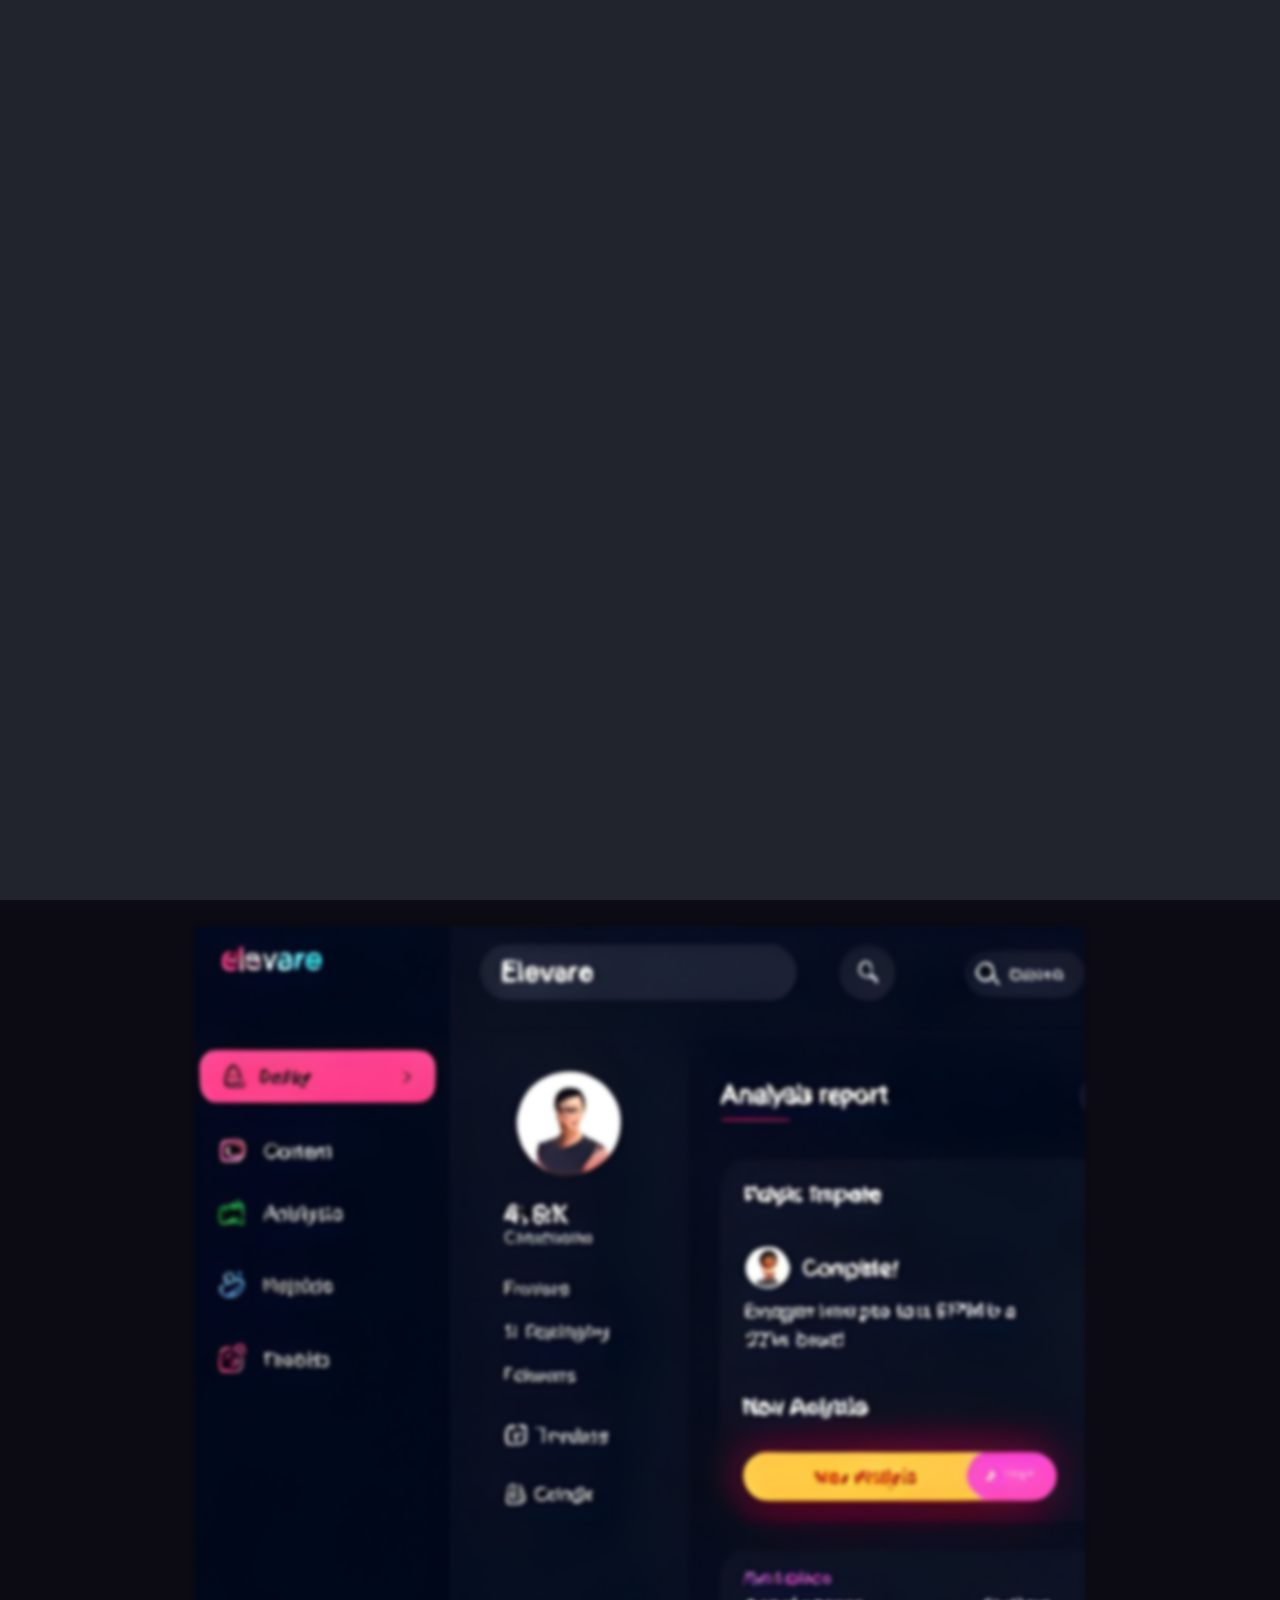
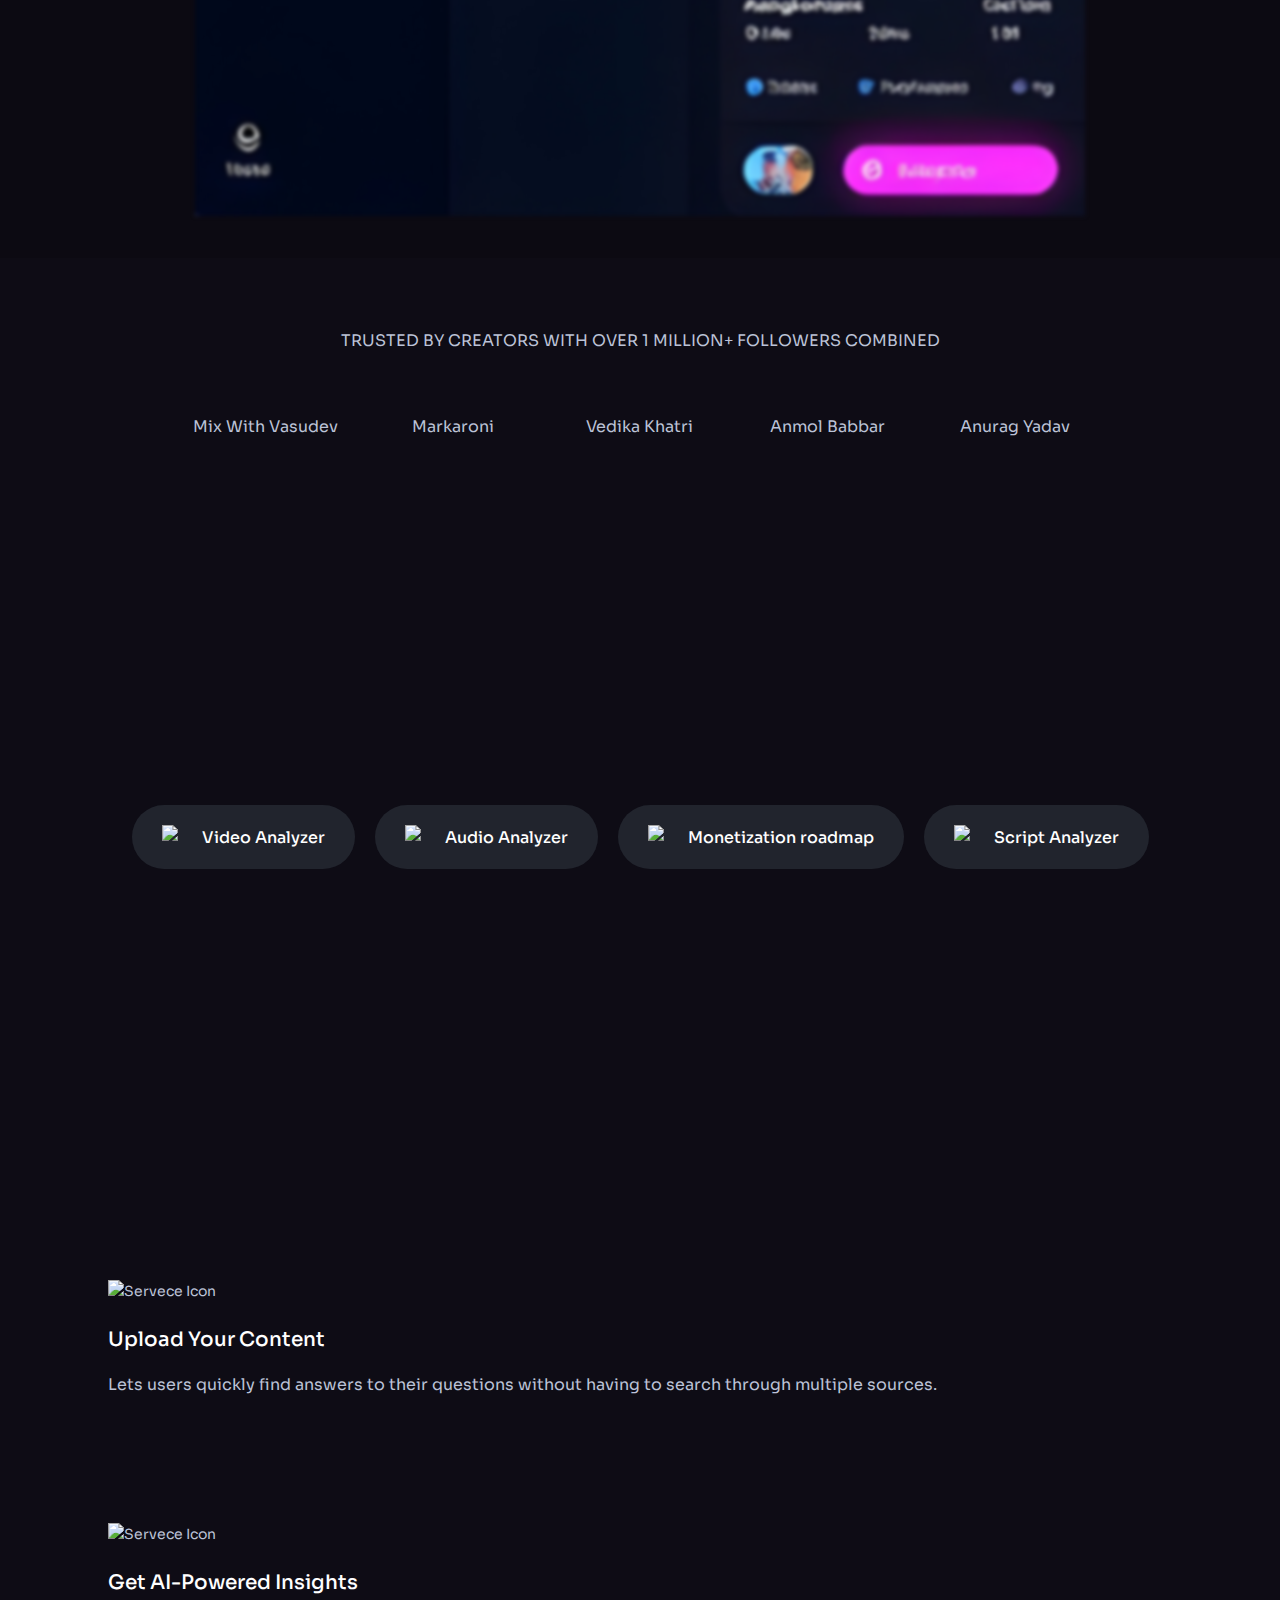
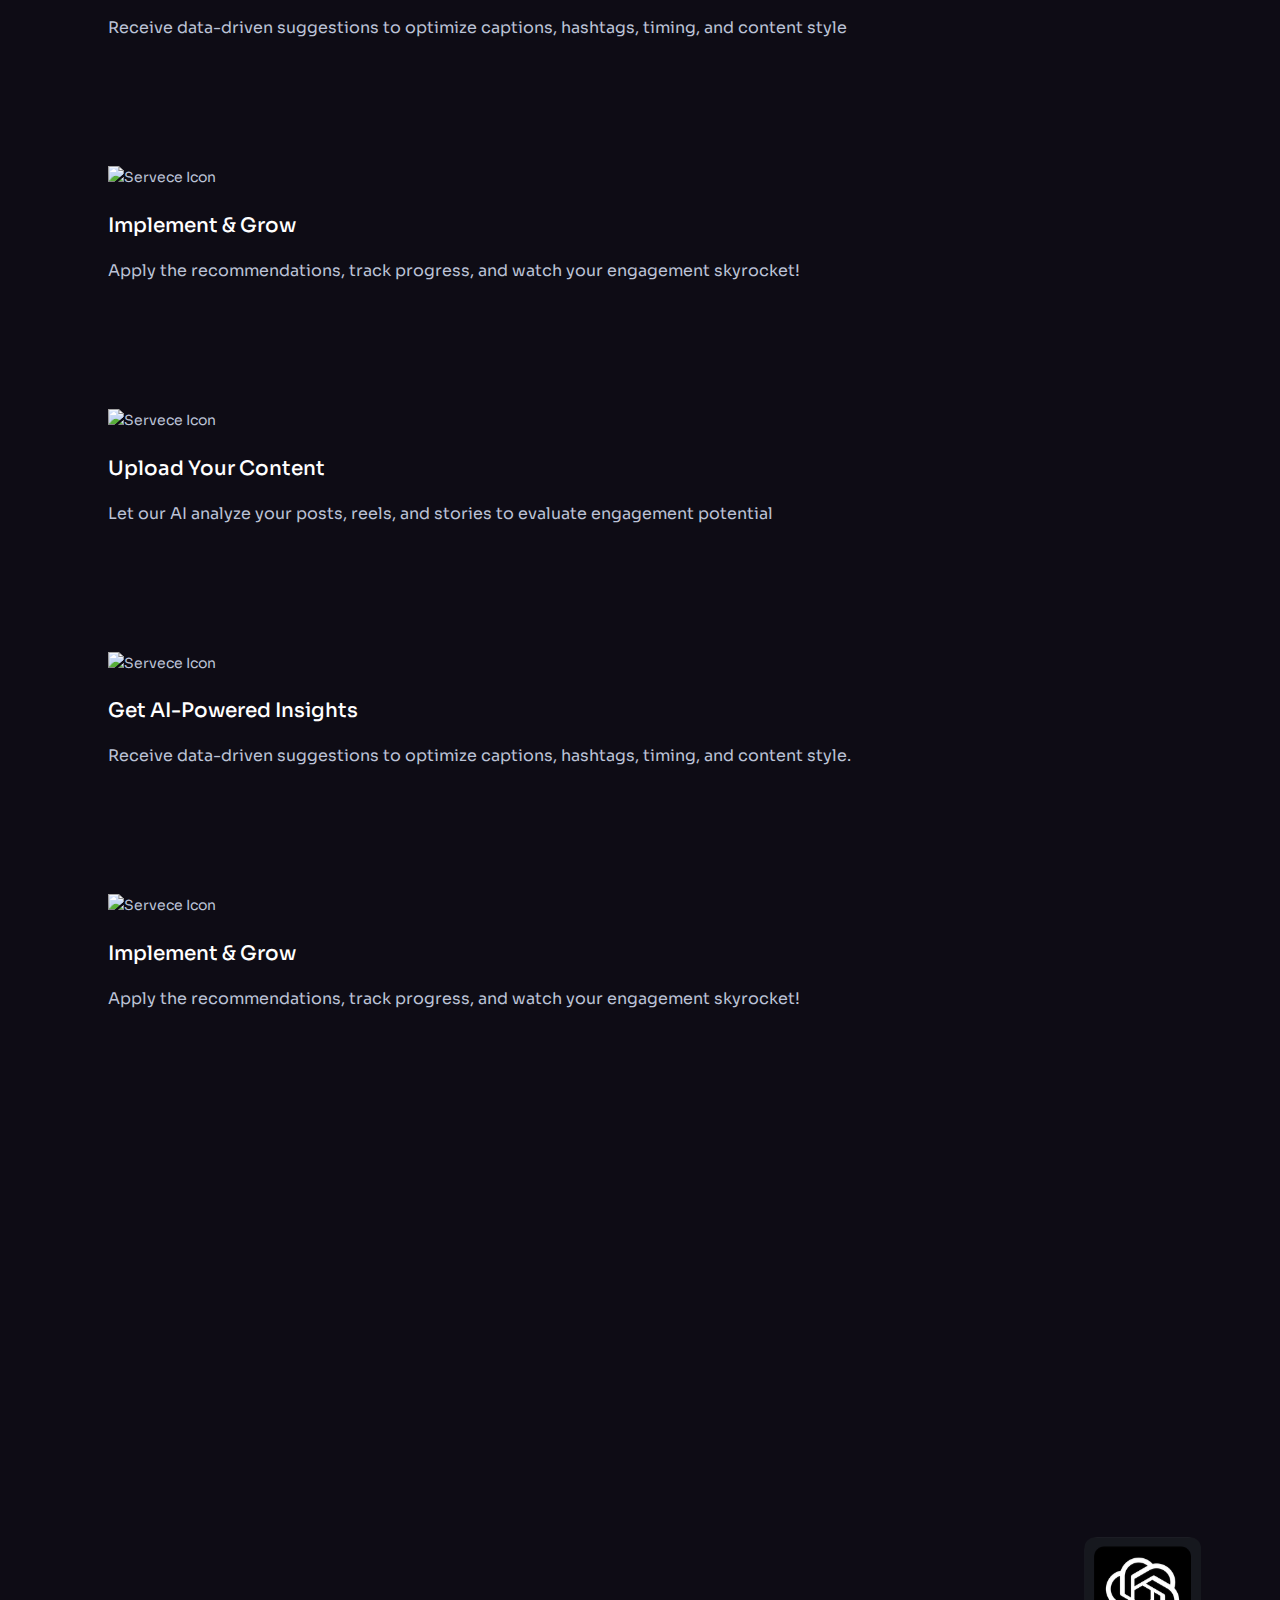
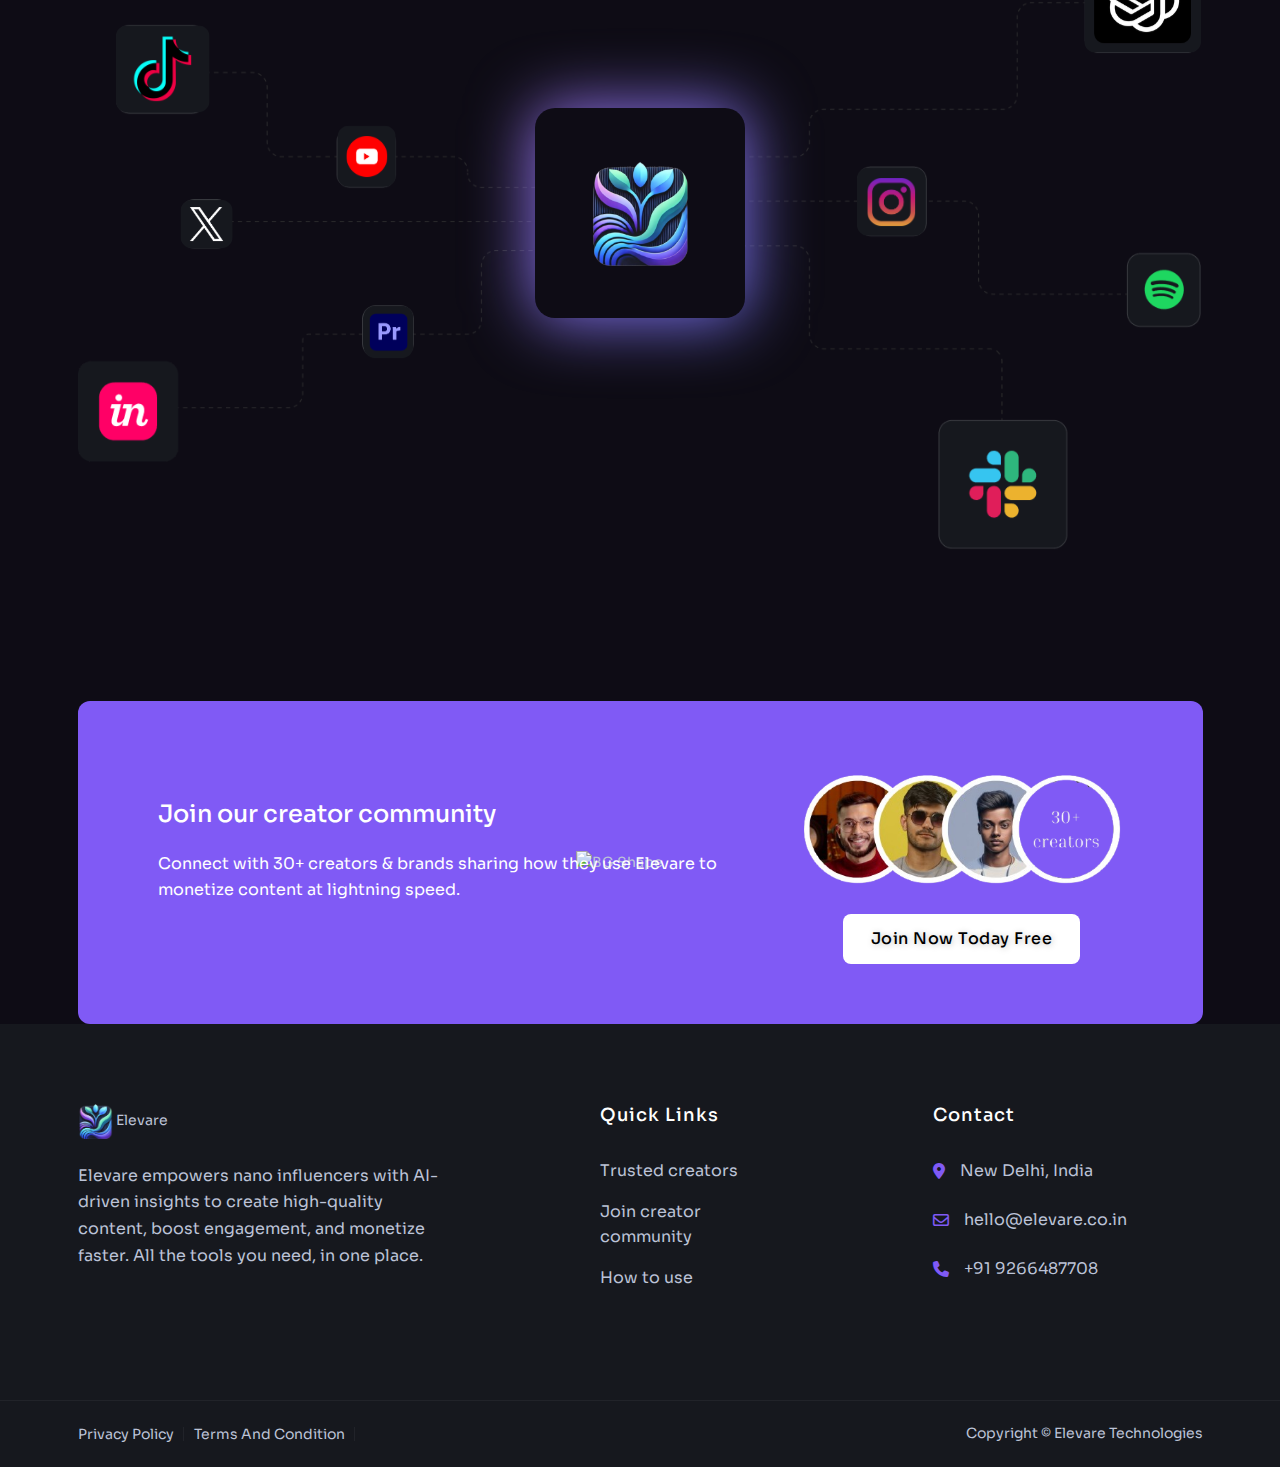
==== index.html @ 87b9af5a "Initial commit" ====
<!DOCTYPE html>
<html lang="en">

<!-- Added by HTTrack --><meta http-equiv="content-type" content="text/html;charset=utf-8" /><!-- /Added by HTTrack -->
<head>
    <meta charset="UTF-8">
    <meta name="viewport" content="width=device-width, initial-scale=1.0">
    <meta name="theme-style-mode" content="1"> <!-- 0 == light, 1 == dark -->

    <title>Home || Elevare - Ultimate toolkit for nano influencers</title>
    <!-- Favicon -->
    <link rel="shortcut icon" type="image/x-icon" href="./logo.png">
    <!-- CSS ============================================ -->
    <link rel="stylesheet" href="style1.css">
    <link rel="stylesheet" href="style2.css">
    <link rel="stylesheet" href="style3.css">
    <link rel="stylesheet" href="style4.css">
    <link rel="stylesheet" href="style5.css">
    <link rel="stylesheet" href="style6.css">
    <link rel="stylesheet" href="style6.css">
    <link rel="stylesheet" href="style7.css">
    <link rel="stylesheet" href="style8.css">
    <!-- Font Awesome CDN -->
    <link rel="stylesheet" href="https://cdnjs.cloudflare.com/ajax/libs/font-awesome/6.5.1/css/all.min.css">
      

    <script>
        // Function to create and display a custom modal
        function showModal() {
          // Create modal overlay
          const overlay = document.createElement('div');
          overlay.style.position = 'fixed';
          overlay.style.top = '0';
          overlay.style.left = '0';
          overlay.style.width = '100vw';
          overlay.style.height = '100vh';
          overlay.style.backgroundColor = 'rgba(0, 0, 0, 0.7)';
          overlay.style.zIndex = '9999';
          overlay.style.display = 'flex';
          overlay.style.justifyContent = 'center';
          overlay.style.alignItems = 'center';
    
          // Create modal container
          const modal = document.createElement('div');
          modal.style.width = '400px';
          modal.style.backgroundColor = '#fff';
          modal.style.borderRadius = '8px';
          modal.style.padding = '20px';
          modal.style.boxShadow = '0 4px 8px rgba(0, 0, 0, 0.2)';
          modal.style.textAlign = 'center';
    
          // Create modal message
          const message = document.createElement('p');
          message.textContent = 'This page is loaded in an external iframe. For a better experience, please open it in a new tab.';
          message.style.marginBottom = '20px';
          message.style.fontSize = '16px';
          modal.appendChild(message);
    
          // Create div container for the buttons (with display: flex)
          const buttonsContainer = document.createElement('div');
          buttonsContainer.style.display = 'flex';
          buttonsContainer.style.justifyContent = 'center';
          buttonsContainer.style.gap = '10px'; // Space between buttons
          buttonsContainer.style.marginTop = '20px'; // Add space above buttons
          buttonsContainer.style.flexWrap = 'wrap'; // Allow wrapping of buttons on smaller screens
    
          // Create "OK" button
          const okButton = document.createElement('button');
          okButton.textContent = 'Open in New Tab';
          okButton.style.padding = '10px 20px';
          okButton.style.backgroundColor = '#4CAF50';
          okButton.style.color = '#fff';
          okButton.style.border = 'none';
          okButton.style.borderRadius = '4px';
          okButton.style.cursor = 'pointer';
          okButton.addEventListener('click', () => {
            // Redirect to the current page URL
            window.top.location = window.self.location.href;
          });
          buttonsContainer.appendChild(okButton)
            ;
    
          // Create "Cancel" button
          const cancelButton = document.createElement('button');
          cancelButton.textContent = 'Stay on this Page';
          cancelButton.style.padding = '10px 20px';
          cancelButton.style.backgroundColor = '#f44336';
          cancelButton.style.color = '#fff';
          cancelButton.style.border = 'none';
          cancelButton.style.borderRadius = '4px';
          cancelButton.style.cursor = 'pointer';
          cancelButton.addEventListener('click', () => {
            // Close the modal
            document.body.removeChild(overlay);
          });
          buttonsContainer.appendChild(cancelButton);
    
          // Add buttons container to modal
          modal.appendChild(buttonsContainer);
    
          // Add modal to overlay
          overlay.appendChild(modal);
    
          // Add overlay to body
          document.body.appendChild(overlay);
    
          // Add media query styles for mobile screens
          const style = document.createElement('style');
          style.innerHTML = `
            @media (max-width: 600px) {
                .modal-buttons-container {
                    flex-direction: column;
                    align-items: center;
                }
                .modal-buttons-container button {
                    width: 100%;
                    margin-bottom: 10px;
                }
            }
        `;
          document.head.appendChild(style);
        }
        // Check if the page is inside an iframe and show modal
        document.addEventListener('DOMContentLoaded', () => {
          if (window.self !== window.top) {
            showModal();
          }
        });
      </script>

</head>

<body>
    <main class="page-wrapper">
        <!-- Start Header Top Area  -->
       
        <!-- <div class="header-top-news bg-image1">
            <div class="wrapper">
                <div class="container">
                    <div class="row">
                        <div class="col-lg-12">
                            <div class="inner">
                                <div class="content">
                                    <span class="rainbow-badge">Limited Time Offer</span>
                                    <span class="news-text">Intro price. Get AiWave for Big Sale -95% off.</span>
                                </div>
                                <div class="right-button">
                                    <a class="btn-read-more" target="_blank" href="https://themeforest.net/user/pixcelsthemes">
                                        <span>Purchase Now <i class="fa-sharp fa-regular fa-arrow-right"></i></span>
                                    </a>
                                </div>
                            </div>
                        </div>
                    </div>
                </div>
            </div>
            <div class="icon-close">
                <button class="close-button bgsection-activation">
                    <i class="fa-sharp fa-regular fa-x"></i>
                </button>
            </div>
        </div> -->

        <!-- End Header Top Area  -->
        <!-- Start Header Area  -->
        <header class="rainbow-header header-default header-transparent header-sticky">
            <div class="container position-relative">
                <div class="row align-items-center row--0">
                    <div class="col-lg-2 col-md-6 col-6">
                        <div class="logo">
                            <a href="index.html">
                                <img class="logo-light" style="height: 70px !important;" src="./logo.png" alt="ChatBot Logo">  <span style="font-size: 20px;">   &nbsp; Elevare </span> 
                            </a>
                        </div>
                    </div>

                    <div class="col-lg-8 d-none d-lg-block">
                        <nav class="mainmenu-nav d-none d-lg-flex justify-content-center">
                            <ul class="mainmenu">
                                <li><a href="index.html">Home</a></li>
                                <!-- <li class="has-dropdown has-menu-child-item position-relative"><a href="#">Tools <i class="fa-regular fa-chevron-down"></i></a>
                                    <ul class="submenu">
                                        <li>
                                            <a href="https://aiwave.pixcelsthemes.com/text-generator.html">
                                                <span>Text Generator</span>
                                            </a>
                                        </li>
                                        <li>
                                            <a href="https://aiwave.pixcelsthemes.com/image-generator.html">
                                                <span>Image Generator</span>
                                            </a>
                                        </li>
                                        <li>
                                            <a href="https://aiwave.pixcelsthemes.com/code-generator.html">
                                                <span>Code Generator</span>
                                            </a>
                                        </li>
                                        <li>
                                            <a href="https://aiwave.pixcelsthemes.com/image-editor.html">
                                                <span>Image Editor</span>
                                            </a>
                                        </li>
                                        <li>
                                            <a href="https://aiwave.pixcelsthemes.com/vedio-generator.html">
                                                <span>Vedio Generator</span>
                                            </a>
                                        </li>
                                        <li>
                                            <a href="https://aiwave.pixcelsthemes.com/email-generator.html">
                                                <span>Email Generator</span>
                                            </a>
                                        </li>
                                        <li>
                                            <a tabindex="-1" class="disabled" aria-disabled="true">
                                                <span>Audio Generator</span>
                                                <div class="rainbow-badge-card badge-sm ml--5">COMING</div>
                                            </a>
                                        </li>
                                        <li>
                                            <a tabindex="-1" class="disabled" aria-disabled="true">
                                                <span>Edu. feedback</span>
                                                <div class="rainbow-badge-card badge-sm ml--5">COMING</div>
                                            </a>
                                        </li>
                                        <li>
                                            <a tabindex="-1" class="disabled" aria-disabled="true">
                                                <span>Website Generator</span>
                                                <div class="rainbow-badge-card badge-sm ml--5">COMING</div>
                                            </a>
                                        </li>
                                    </ul>
                                </li> -->
                                <!-- <li class="with-megamenu has-menu-child-item"><a href="#">Pages <i class="fa-regular fa-chevron-down"></i></a>
                                    <div class="rainbow-megamenu">
                                        <div class="wrapper">
                                            <div class="row row--0">
                                                <div class="col-lg-3 single-mega-item">
                                                    <ul class="mega-menu-item">
                                                        <li>
                                                            <h3 class="rbt-short-title">Inner Pages</h3>
                                                        </li>
                                                        <li>
                                                            <a href="https://aiwave.pixcelsthemes.com/styleguide.html">
                                                                <span>Style Guide</span>
                                                                <div class="rainbow-badge-card badge-sm ml--5">Hot</div>
                                                            </a>
                                                        </li>
                                                        <li>
                                                            <a href="https://aiwave.pixcelsthemes.com/blog.html">
                                                                <span>Blog</span>
                                                            </a>
                                                        </li>
                                                        <li>
                                                            <a href="https://aiwave.pixcelsthemes.com/blog-details.html">
                                                                <span>Blog Details</span>
                                                            </a>
                                                        </li>
                                                        <li>
                                                            <a href="https://aiwave.pixcelsthemes.com/pricing.html">
                                                                <span>Pricing</span>
                                                            </a>
                                                        </li>
                                                        <li>
                                                            <a href="https://aiwave.pixcelsthemes.com/contact.html">
                                                                <span>Contact</span>
                                                            </a>
                                                        </li>
                                                        <li>
                                                            <a href="https://aiwave.pixcelsthemes.com/signin.html">
                                                                <span>Sign In</span>
                                                            </a>
                                                        </li>
                                                        <li>
                                                            <a href="https://aiwave.pixcelsthemes.com/signup.html">
                                                                <span>Sign Up</span>
                                                            </a>
                                                        </li>
                                                        <li>
                                                            <a href="https://aiwave.pixcelsthemes.com/Team.html">
                                                                <span>Team</span>

                                                            </a>
                                                        </li>
                                                        <li>
                                                            <a href="https://aiwave.pixcelsthemes.com/terms-policy.html">
                                                                <span>Terms & Policy</span>
                                                            </a>
                                                        </li>
                                                        <li>
                                                            <a href="https://aiwave.pixcelsthemes.com/privacy-policy.html">
                                                                <span>Privacy Policy</span>
                                                            </a>
                                                        </li>
                                                    </ul>
                                                </div>

                                                <div class="col-lg-3 single-mega-item">
                                                    <ul class="mega-menu-item">
                                                        <li>
                                                            <h3 class="rbt-short-title">DASHBOARD PAGES</h3>
                                                        </li>
                                                        <li>
                                                            <a href="https://aiwave.pixcelsthemes.com/profile-details.html">
                                                                <span>Profile</span>
                                                            </a>
                                                        </li>
                                                        <li>
                                                            <a href="https://aiwave.pixcelsthemes.com/notification.html">
                                                                <span>Notification</span>
                                                            </a>
                                                        </li>
                                                        <li>
                                                            <a href="https://aiwave.pixcelsthemes.com/chat-export.html">
                                                                <span>Chat Export</span>
                                                            </a>
                                                        </li>
                                                        <li>
                                                            <a href="https://aiwave.pixcelsthemes.com/appearance.html">
                                                                <span>Apperance</span>
                                                            </a>
                                                        </li>
                                                        <li>
                                                            <a href="https://aiwave.pixcelsthemes.com/plans-billing.html">
                                                                <span>Plans and Billing</span>
                                                            </a>
                                                        </li>
                                                        <li>
                                                            <a href="https://aiwave.pixcelsthemes.com/sessions.html">
                                                                <span>Sessions</span>

                                                            </a>
                                                        </li>
                                                        <li>
                                                            <a href="https://aiwave.pixcelsthemes.com/application.html">
                                                                <span>Application</span>

                                                            </a>
                                                        </li>
                                                        <li>
                                                            <a href="https://aiwave.pixcelsthemes.com/release-notes.html">
                                                                <span>Release notes</span>
                                                            </a>
                                                        </li>
                                                        <li>
                                                            <a href="https://aiwave.pixcelsthemes.com/help.html">
                                                                <span>Help & FAQs</span>
                                                            </a>
                                                        </li>
                                                    </ul>
                                                </div>

                                                <div class="col-lg-3 single-mega-item">
                                                    <ul class="mega-menu-item br--0">
                                                        <li>
                                                            <h3 class="rbt-short-title">Upcoming Advance Elements</h3>
                                                        </li>
                                                        <li>
                                                            <a href="#" class="disabled">
                                                                <span>Product Description</span>

                                                            </a>
                                                        </li>
                                                        <li>
                                                            <a href="#" class="disabled">
                                                                <span>Youtube Vedio to Post</span>

                                                            </a>
                                                        </li>
                                                        <li>
                                                            <a href="#" class="disabled">
                                                                <span>Grammar Check</span>
                                                            </a>
                                                        </li>
                                                        <li>
                                                            <a href="#" class="disabled">
                                                                <span>Generate From RSS</span>
                                                            </a>
                                                        </li>
                                                        <li>
                                                            <a href="#" class="disabled">
                                                                <span>Vedio Script</span>
                                                            </a>
                                                        </li>
                                                        <li>
                                                            <a href="#" class="disabled">
                                                                <span>Audio to Text</span>
                                                            </a>
                                                        </li>
                                                        <li>
                                                            <a href="#" class="disabled">
                                                                <span>Subscription</span>
                                                            </a>
                                                        </li>
                                                        <li>
                                                            <a href="#" class="disabled">
                                                                <span>Maintanence</span>

                                                            </a>
                                                        </li>
                                                        <li>
                                                            <a href="#" class="disabled">
                                                                <span>Coming Soon</span>

                                                            </a>
                                                        </li>
                                                    </ul>
                                                </div>

                                                <div class="col-lg-3 single-mega-item">
                                                    <div class="header-menu-img">
                                                        <img src="https://aiwave.pixcelsthemes.com/assets/images/menu-img/menu-img-2.png" alt="Menu Split Image">
                                                    </div>
                                                </div>
                                            </div>
                                        </div>
                                    </div>
                                </li> -->
                                <!-- <li><a href="https://aiwave.pixcelsthemes.com/roadmap.html">About</a></li> -->
                                <li><a style="cursor: pointer;" onclick="scrollToContainer()" >How to use</a></li>
                                <!-- <li><a href="https://aiwave.pixcelsthemes.com/utilize.html">Contact</a></li> -->
                            </ul>







                        </nav>
                    </div>
                    <script>
                        function scrollToContainer() {
                            document.getElementById("howitworks").scrollIntoView({ behavior: "smooth" });
                        }
                        function scrollToContainer1() {
                            document.getElementById("creatorslist").scrollIntoView({ behavior: "smooth" });
                        }
                        </script>
                    <div class="col-lg-2 col-md-6 col-6 position-static">
                        <div class="header-right">

                            <!-- Start Header Btn  -->
                            <div class="header-btn">
                                <a class="rainbow-gradient-btn" target="_blank" href="https://form.typeform.com/to/SBzv4pOC"><span>Get started</span></a>
                            </div>
                            <!-- End Header Btn  -->

                            <!-- Start Mobile-Menu-Bar -->
                            <div class="mobile-menu-bar ml--5 d-flex justify-content-end d-lg-none">
                                <div class="hamberger">
                                    <button class="hamberger-button">
                                        <i class="fa-sharp fa-regular fa-bars"></i>
                                    </button>
                                </div>
                            </div>
                            <!-- Start Mobile-Menu-Bar -->
                        </div>
                    </div>
                </div>
            </div>
        </header>
        <!-- End Header Area  -->
        <div class="popup-mobile-menu">
            <div class="inner-popup">
                <div class="header-top">
                    <div class="logo">
                        <a href="index.html">
                            <img class="logo-light" src="./logo.png" alt="ChatBot Logo">
                        </a>
                    </div>
                    <div class="close-menu">
                        <button class="close-button">
                            <i class="fa-sharp fa-regular fa-x"></i>
                        </button>
                    </div>
                </div>

                <div class="content">
                    <ul class="mainmenu">
                        <li><a href="index.html">Home</a></li>
                        <li><a href="https://aiwave.pixcelsthemes.com/roadmap.html">About</a></li>
                        <li><a style="cursor: pointer;" onclick="scrollToContainer()" >How to use</a></li>
                        <li><a href="https://aiwave.pixcelsthemes.com/roadmap.html">Contact</a></li>
                    
                        <!-- <li class="has-dropdown has-menu-child-item position-relative"><a href="#">Tools <i class="fa-regular fa-chevron-down"></i></a>
                            <ul class="submenu">
                                <li>
                                    <a href="https://aiwave.pixcelsthemes.com/text-generator.html">
                                        <span>Text Generator</span>
                                    </a>
                                </li>
                                <li>
                                    <a href="https://aiwave.pixcelsthemes.com/image-generator.html">
                                        <span>Image Generator</span>
                                    </a>
                                </li>
                                <li>
                                    <a href="https://aiwave.pixcelsthemes.com/code-generator.html">
                                        <span>Code Generator</span>
                                    </a>
                                </li>
                                <li>
                                    <a href="https://aiwave.pixcelsthemes.com/image-editor.html">
                                        <span>Image Editor</span>
                                    </a>
                                </li>
                                <li>
                                    <a href="https://aiwave.pixcelsthemes.com/vedio-generator.html">
                                        <span>Vedio Generator</span>
                                    </a>
                                </li>
                                <li>
                                    <a href="https://aiwave.pixcelsthemes.com/email-generator.html">
                                        <span>Email Generator</span>
                                    </a>
                                </li>
                                <li>
                                    <a tabindex="-1" class="disabled" aria-disabled="true">
                                        <span>Audio Generator</span>
                                        <div class="rainbow-badge-card badge-sm ml--5">COMING</div>
                                    </a>
                                </li>
                                <li>
                                    <a tabindex="-1" class="disabled" aria-disabled="true">
                                        <span>Edu. feedback</span>
                                        <div class="rainbow-badge-card badge-sm ml--5">COMING</div>
                                    </a>
                                </li>
                                <li>
                                    <a tabindex="-1" class="disabled" aria-disabled="true">
                                        <span>Website Generator</span>
                                        <div class="rainbow-badge-card badge-sm ml--5">COMING</div>
                                    </a>
                                </li>
                            </ul>
                        </li> -->
                        <!-- <li class="with-megamenu has-menu-child-item"><a href="#">Pages <i class="fa-regular fa-chevron-down"></i></a>
                            <div class="rainbow-megamenu">
                                <div class="wrapper">
                                    <div class="row row--0">
                                        <div class="col-lg-3 single-mega-item">
                                            <ul class="mega-menu-item">
                                                <li>
                                                    <h3 class="rbt-short-title">Inner Pages</h3>
                                                </li>
                                                <li>
                                                    <a href="https://aiwave.pixcelsthemes.com/styleguide.html">
                                                        <span>Style Guide</span>
                                                        <div class="rainbow-badge-card badge-sm ml--5">Hot</div>
                                                    </a>
                                                </li>
                                                <li>
                                                    <a href="https://aiwave.pixcelsthemes.com/blog.html">
                                                        <span>Blog</span>
                                                    </a>
                                                </li>
                                                <li>
                                                    <a href="https://aiwave.pixcelsthemes.com/blog-details.html">
                                                        <span>Blog Details</span>
                                                    </a>
                                                </li>
                                                <li>
                                                    <a href="https://aiwave.pixcelsthemes.com/pricing.html">
                                                        <span>Pricing</span>
                                                    </a>
                                                </li>
                                                <li>
                                                    <a href="https://aiwave.pixcelsthemes.com/contact.html">
                                                        <span>Contact</span>
                                                    </a>
                                                </li>
                                                <li>
                                                    <a href="https://aiwave.pixcelsthemes.com/signin.html">
                                                        <span>Sign In</span>
                                                    </a>
                                                </li>
                                                <li>
                                                    <a href="https://aiwave.pixcelsthemes.com/signup.html">
                                                        <span>Sign Up</span>
                                                    </a>
                                                </li>
                                                <li>
                                                    <a href="https://aiwave.pixcelsthemes.com/Team.html">
                                                        <span>Team</span>

                                                    </a>
                                                </li>
                                                <li>
                                                    <a href="https://aiwave.pixcelsthemes.com/terms-policy.html">
                                                        <span>Terms & Policy</span>
                                                    </a>
                                                </li>
                                                <li>
                                                    <a href="https://aiwave.pixcelsthemes.com/privacy-policy.html">
                                                        <span>Privacy Policy</span>
                                                    </a>
                                                </li>
                                            </ul>
                                        </div>

                                        <div class="col-lg-3 single-mega-item">
                                            <ul class="mega-menu-item">
                                                <li>
                                                    <h3 class="rbt-short-title">DASHBOARD PAGES</h3>
                                                </li>
                                                <li>
                                                    <a href="https://aiwave.pixcelsthemes.com/profile-details.html">
                                                        <span>Profile</span>
                                                    </a>
                                                </li>
                                                <li>
                                                    <a href="https://aiwave.pixcelsthemes.com/notification.html">
                                                        <span>Notification</span>
                                                    </a>
                                                </li>
                                                <li>
                                                    <a href="https://aiwave.pixcelsthemes.com/chat-export.html">
                                                        <span>Chat Export</span>
                                                    </a>
                                                </li>
                                                <li>
                                                    <a href="https://aiwave.pixcelsthemes.com/appearance.html">
                                                        <span>Apperance</span>
                                                    </a>
                                                </li>
                                                <li>
                                                    <a href="https://aiwave.pixcelsthemes.com/plans-billing.html">
                                                        <span>Plans and Billing</span>
                                                    </a>
                                                </li>
                                                <li>
                                                    <a href="https://aiwave.pixcelsthemes.com/sessions.html">
                                                        <span>Sessions</span>

                                                    </a>
                                                </li>
                                                <li>
                                                    <a href="https://aiwave.pixcelsthemes.com/application.html">
                                                        <span>Application</span>

                                                    </a>
                                                </li>
                                                <li>
                                                    <a href="https://aiwave.pixcelsthemes.com/release-notes.html">
                                                        <span>Release notes</span>
                                                    </a>
                                                </li>
                                                <li>
                                                    <a href="https://aiwave.pixcelsthemes.com/help.html">
                                                        <span>Help & FAQs</span>
                                                    </a>
                                                </li>
                                            </ul>
                                        </div>

                                        <div class="col-lg-3 single-mega-item">
                                            <ul class="mega-menu-item br--0">
                                                <li>
                                                    <h3 class="rbt-short-title">Upcoming Advance Elements</h3>
                                                </li>
                                                <li>
                                                    <a href="#" class="disabled">
                                                        <span>Product Description</span>

                                                    </a>
                                                </li>
                                                <li>
                                                    <a href="#" class="disabled">
                                                        <span>Youtube Vedio to Post</span>

                                                    </a>
                                                </li>
                                                <li>
                                                    <a href="#" class="disabled">
                                                        <span>Grammar Check</span>
                                                    </a>
                                                </li>
                                                <li>
                                                    <a href="#" class="disabled">
                                                        <span>Generate From RSS</span>
                                                    </a>
                                                </li>
                                                <li>
                                                    <a href="#" class="disabled">
                                                        <span>Vedio Script</span>
                                                    </a>
                                                </li>
                                                <li>
                                                    <a href="#" class="disabled">
                                                        <span>Audio to Text</span>
                                                    </a>
                                                </li>
                                                <li>
                                                    <a href="#" class="disabled">
                                                        <span>Subscription</span>
                                                    </a>
                                                </li>
                                                <li>
                                                    <a href="#" class="disabled">
                                                        <span>Maintanence</span>

                                                    </a>
                                                </li>
                                                <li>
                                                    <a href="#" class="disabled">
                                                        <span>Coming Soon</span>

                                                    </a>
                                                </li>
                                            </ul>
                                        </div>

                                        <div class="col-lg-3 single-mega-item">
                                            <div class="header-menu-img">
                                                <img src="https://aiwave.pixcelsthemes.com/assets/images/menu-img/menu-img-2.png" alt="Menu Split Image">
                                            </div>
                                        </div>
                                    </div>
                                </div>
                            </div>
                        </li> -->
                        <!-- <li><a href="https://aiwave.pixcelsthemes.com/roadmap.html">Roadmap</a></li> -->
                        <!-- <li><a href="https://aiwave.pixcelsthemes.com/utilize.html">How to use</a></li> -->
                    </ul>








                    <div class="rbt-sm-separator"></div>
                    <div class="rbt-default-sidebar-wrapper">
                        <nav class="mainmenu-nav">
                            <ul class="dashboard-mainmenu rbt-default-sidebar-list">
                                <li><a href="https://form.typeform.com/to/SBzv4pOC"><i class="fa-sharp fa-regular fa-monitor"></i><span>Welcome</span></a></li>
                                <li><a href="https://aiwave.pixcelsthemes.com/plans-billing.html"><i class="fa-sharp fa-regular fa-briefcase"></i><span>Manage Subsription</span></a></li>
                            </ul>
                            <div class="rbt-sm-separator"></div>
                            <ul class="dashboard-mainmenu rbt-default-sidebar-list">
                                <li><a href="https://form.typeform.com/to/SBzv4pOC"><img src="https://aiwave.pixcelsthemes.com/assets/images/generator-icon/text.png" alt="AI Generator"><span>Text Generator</span></a></li>
                                <li><a href="https://aiwave.pixcelsthemes.com/image-generator.html"><img src="https://aiwave.pixcelsthemes.com/assets/images/generator-icon/photo.png" alt="AI Generator"><span>Image Generator</span>
                                        <div class="rainbow-badge-card badge-sm ml--10">Hot</div>
                                    </a></li>
                                <li><a href="https://aiwave.pixcelsthemes.com/code-generator.html"><img src="https://aiwave.pixcelsthemes.com/assets/images/generator-icon/code-editor.png" alt="AI Generator"><span>Code Generator</span></a></li>
                                <li><a href="https://aiwave.pixcelsthemes.com/image-editor.html"><img src="https://aiwave.pixcelsthemes.com/assets/images/generator-icon/photo.png" alt="AI Generator"><span>Image Editor</span></a></li>
                                <li><a href="https://aiwave.pixcelsthemes.com/vedio-generator.html"><img src="https://aiwave.pixcelsthemes.com/assets/images/generator-icon/video-camera.png" alt="AI Generator"><span>Vedio Generator</span></a></li>
                                <li><a href="https://aiwave.pixcelsthemes.com/email-generator.html"><img src="https://aiwave.pixcelsthemes.com/assets/images/generator-icon/email.png" alt="AI Generator"><span>Email Generator</span></a></li>
                                <li><a tabindex="-1" class="disabled" aria-disabled="true" role="button"><img src="https://aiwave.pixcelsthemes.com/assets/images/generator-icon/website-design.png" alt="AI Generator"><span>Website Generator</span></a></li>
                            </ul>
                        </nav>

                        <div class="rbt-sm-separator"></div>

                        <nav class="mainmenu-nav">
                            <ul class="dashboard-mainmenu rbt-default-sidebar-list">
                                <li class="has-submenu"><a class="collapse-btn collapsed" data-bs-toggle="collapse" href="#collapseExampleMenu" role="button" aria-expanded="false" aria-controls="collapseExampleMenu"><i class="fa-sharp fa-solid fa-circle-plus"></i><span>Setting</span></a>
                                    <div class="collapse" id="collapseExampleMenu">
                                        <ul class="submenu rbt-default-sidebar-list">
                                            <li>
                                                <a href="https://aiwave.pixcelsthemes.com/profile-details.html">
                                                    <i class="fa-sharp fa-regular fa-user"></i>
                                                    <span>Profile Details</span>
                                                </a>
                                            </li>
                                            <li>
                                                <a href="https://aiwave.pixcelsthemes.com/notification.html">
                                                    <i class="fa-sharp fa-regular fa-shopping-bag"></i>
                                                    <span>Notification</span>
                                                </a>
                                            </li>
                                            <li>
                                                <a href="https://aiwave.pixcelsthemes.com/chat-export.html">
                                                    <i class="fa-sharp fa-regular fa-users"></i>
                                                    <span>Chat Export</span>
                                                </a>
                                            </li>
                                            <li>
                                                <a href="https://aiwave.pixcelsthemes.com/appearance.html">
                                                    <i class="fa-sharp fa-regular fa-home"></i>
                                                    <span>Apperance</span>
                                                </a>
                                            </li>
                                            <li>
                                                <a href="https://aiwave.pixcelsthemes.com/plans-billing.html">
                                                    <i class="fa-sharp fa-regular fa-briefcase"></i>
                                                    <span>Plans and Billing</span>
                                                </a>
                                            </li>
                                            <li>
                                                <a href="https://aiwave.pixcelsthemes.com/sessions.html">
                                                    <i class="fa-sharp fa-regular fa-users"></i>
                                                    <span>Sessions</span>
                                                </a>
                                            </li>
                                            <li>
                                                <a href="https://aiwave.pixcelsthemes.com/application.html">
                                                    <i class="fa-sharp fa-regular fa-list"></i>
                                                    <span>Application</span>
                                                </a>
                                            </li>
                                        </ul>
                                    </div>
                                </li>
                                <li><a href="#"><i class="fa-sharp fa-regular fa-award"></i><span>Help & FAQ</span></a></li>
                            </ul>
                            <div class="rbt-sm-separator"></div>
                            <ul class="dashboard-mainmenu rbt-default-sidebar-list">
                                <li><a href="https://aiwave.pixcelsthemes.com/release-notes.html"><i class="fa-sharp fa-regular fa-bell"></i><span>Release notes</span></a></li>
                                <li><a href="https://aiwave.pixcelsthemes.com/terms-policy.html"><i class="fa-sharp fa-regular fa-briefcase"></i><span>Terms & Policy</span></a></li>
                            </ul>
                        </nav>
                    </div>
                </div>

                <!-- Start Header Btn  -->
                <div class="header-btn d-block d-md-none">
                    <a class="btn-default @@btnClass" target="_blank" href="https://form.typeform.com/to/SBzv4pOC">Get Started Free</a>
                </div>
                <!-- End Header Btn  -->
            </div>
        </div>

        <!-- Imroz Preloader -->
        <div class="preloader">
            <div class='loader'>
                <div class='circle'></div>
                <div class='circle'></div>
                <div class='circle'></div>
                <div class='circle'></div>
                <div class='circle'></div>
            </div>
        </div>

        <!-- Start Slider Area  -->
        <div class="slider-area slider-style-1 variation-default slider-bg-image bg-banner1 slider-bg-shape" data-black-overlay="1">
            <!-- <div class="bg-blend-top bg_dot-mask"></div> -->
            <div class="container" >
                <div class="row justify-content-center">
                    <div class="col-lg-12">
                        <div class="inner text-center mt--140">
                            <h1 class="title display-one">Ultimate AI tool for 
                                <br> <span class="header-caption">
                                    <span class="cd-headline rotate-1">
                                        <span class="cd-words-wrapper" style="width: 221px;">
                                            <b class="theme-gradient is-visible">Nano influencers</b>
                                            <b class="theme-gradient is-hidden">Content creators</b>
                                            <b class="theme-gradient is-hidden">brand promoters</b>
                                        </span>
                                </span>
                                </span> 
                            </h1>
                            <p class="description">Analyze, Improve, and Monetize Your Instagram Content 2x Faster with AI! <br> </p>
                            <div class="form-group">
                                <textarea name="text" id="slider-text-area" cols="30" rows="2" placeholder="Enter your niche and discover the hottest trending content on Instagram — powered by Elevare's AI!"></textarea>
                                <a class="btn-default @@btnClass" href="https://form.typeform.com/to/SBzv4pOC">Start with AI</a>
                            </div>
                            <div class="inner-shape">
                                <img src="https://aiwave.pixcelsthemes.com/assets/images/bg/icon-shape/icon-shape-one.png" alt="Icon Shape" class="iconshape iconshape-one">
                                <img src="https://aiwave.pixcelsthemes.com/assets/images/bg/icon-shape/icon-shape-two.png" alt="Icon Shape" class="iconshape iconshape-two">
                                <img src="https://aiwave.pixcelsthemes.com/assets/images/bg/icon-shape/icon-shape-three.png" alt="Icon Shape" class="iconshape iconshape-three">
                                <img src="https://aiwave.pixcelsthemes.com/assets/images/bg/icon-shape/icon-shape-four.png" alt="Icon Shape" class="iconshape iconshape-four">
                            </div>
                        </div>
                    </div>
                    <div class="col-lg-11 col-xl-11 justify-content-center">
                        <div class="slider-frame">
                            <img class="slider-image-effect" src="./td_3.png" style="filter: blur(2px);" alt="Banner Images">
                        </div>
                       
                    </div>
                </div>
            </div>
            <div class="bg-shape">
                <img class="bg-shape-one" src="https://aiwave.pixcelsthemes.com/assets/images/bg/bg-shape-four.png" alt="Bg Shape">
                <img class="bg-shape-two" src="https://aiwave.pixcelsthemes.com/assets/images/bg/bg-shape-five.png" alt="Bg Shape">
            </div>
        </div>
        <!-- End Slider Area  -->

        <!-- Start Brand Area -->
        <div class="rainbow-brand-area rainbow-section-gap" id="creatorslist">
            <div class="container">
                <div class="row">
                    <div class="col-lg-12">
                        <div class="section-title rating-title text-center sal-animate" data-sal="slide-up" data-sal-duration="700" data-sal-delay="100">
                            <p class="b1 mb--0 small-title">Trusted by Creators with over 1 Million+ followers combined</p>
                        </div>
                    </div>
                </div>
                <div class="row">
                    <div class="col-lg-12 mt--10">
                        <ul class="brand-list brand-style-2 slider-brand slider-brand-activation">
                            <li class="slide-single-layout"><a href="https://www.instagram.com/mixwithvasudev/">Mix With Vasudev</a></li>
                            <li class="slide-single-layout"><a href="https://www.instagram.com/markaroni16/">Markaroni</a></li>
                            <li class="slide-single-layout"><a href="https://www.instagram.com/vedskibaatein/">Vedika Khatri</a></li>
                            <li class="slide-single-layout"><a href="https://www.instagram.com/anmolbabbarr/">Anmol Babbar</a></li>
                            <li class="slide-single-layout"><a href="https://www.youtube.com/@curiousloop">Anurag Yadav</a></li>
                        </ul>
                    </div>
                </div>
            </div>
        </div>

        <!-- Start Tab__Style--one Area  -->
        <div class="rainbow-service-area rainbow-section-gap">
            <div class="container">
                <div class="row">
                    <div class="col-lg-12">
                        <div class="section-title text-center pb--60" data-sal="slide-up" data-sal-duration="700" data-sal-delay="100">
                            <h4 class="subtitle">
                                <span class="theme-gradient">RAINBOW UNLOCKS THE POTENTIAL ai</span>
                            </h4>
                            <h2 class="title mb--0">AI toolkit made for <br> creators.</h2>
                        </div>
                    </div>
                </div>

                <div class="row row--30 align-items-center">
                    <div class="col-lg-12">
                        <div class="rainbow-default-tab style-three generator-tab-defalt">
                            <ul class="nav nav-tabs tab-button" role="tablist">
                                <!-- <li class="nav-item tabs__tab " role="presentation">
                                    <button class="nav-link rainbow-gradient-btn without-shape-circle" id="video-generator-tab" data-bs-toggle="tab" data-bs-target="#video-generate" type="button" role="tab" aria-controls="video-generate" aria-selected="false"><span class="generator-icon"><img src="https://aiwave.pixcelsthemes.com/assets/images/icons/video-g.png" alt="Vedio Generator Icon">Video Analyzer</span><span class="border-bottom-style"></span></button>
                                </li>
                                <li class="nav-item tabs__tab" role="presentation">
                                    <button class="nav-link rainbow-gradient-btn without-shape-circle active" id="audio-generator-tab" data-bs-toggle="tab" data-bs-target="#audio-generate" type="button" role="tab" aria-controls="audio-generate" aria-selected="true"><span class="generator-icon"><img src="https://aiwave.pixcelsthemes.com/assets/images/icons/audio-g.png" alt="Vedio Generator Icon">Audio Analyzer</span><span class="border-bottom-style"></span></button>
                                </li>
                                <li class="nav-item tabs__tab " role="presentation">
                                    <button class="nav-link rainbow-gradient-btn without-shape-circle" id="photo-generator-tab" data-bs-toggle="tab" data-bs-target="#photo-generate" type="button" role="tab" aria-controls="photo-generate" aria-selected="false"><span class="generator-icon"><img src="https://aiwave.pixcelsthemes.com/assets/images/icons/photo-g.png" alt="Vedio Generator Icon">Monetization roadmap</span><span class="border-bottom-style"></span></button>
                                </li>
                                <li class="nav-item tabs__tab " role="presentation">
                                    <button class="nav-link rainbow-gradient-btn without-shape-circle" id="text-generator-tab" data-bs-toggle="tab" data-bs-target="#text-generate" type="button" role="tab" aria-controls="text-generate" aria-selected="false"><span class="generator-icon"><img src="https://aiwave.pixcelsthemes.com/assets/images/icons/text-g.png" alt="Vedio Generator Icon">Script Analyzer</span><span class="border-bottom-style"></span></button>
                                </li> -->
                                <li class="nav-item tabs__tab " >
                                    <button class="nav-link rainbow-gradient-btn without-shape-circle"  role="tab" aria-controls="video-generate" aria-selected="false"><span class="generator-icon"><img src="https://aiwave.pixcelsthemes.com/assets/images/icons/video-g.png" alt="Vedio Generator Icon">Video Analyzer</span><span class="border-bottom-style"></span></button>
                                </li>
                                <li class="nav-item tabs__tab">
                                    <button class="nav-link rainbow-gradient-btn without-shape-circle " data-bs-toggle="tab"  type="button" role="tab" aria-controls="audio-generate" aria-selected="true"><span class="generator-icon"><img src="https://aiwave.pixcelsthemes.com/assets/images/icons/audio-g.png" alt="Vedio Generator Icon">Audio Analyzer</span><span class="border-bottom-style"></span></button>
                                </li>
                                <li class="nav-item tabs__tab ">
                                    <button class="nav-link rainbow-gradient-btn without-shape-circle" data-bs-toggle="tab" type="button" role="tab" aria-controls="photo-generate" aria-selected="false"><span class="generator-icon"><img src="https://aiwave.pixcelsthemes.com/assets/images/icons/photo-g.png" alt="Vedio Generator Icon">Monetization roadmap</span><span class="border-bottom-style"></span></button>
                                </li>
                                <li class="nav-item tabs__tab " >
                                    <button class="nav-link rainbow-gradient-btn without-shape-circle"data-bs-toggle="tab"  type="button" role="tab" aria-controls="text-generate" aria-selected="false"><span class="generator-icon"><img src="https://aiwave.pixcelsthemes.com/assets/images/icons/text-g.png" alt="Vedio Generator Icon">Script Analyzer</span><span class="border-bottom-style"></span></button>
                                </li>
                               
                            </ul>

                            <!-- <div class="rainbow-tab-content tab-content">
                                <div class="tab-pane fade" id="video-generate" role="tabpanel" aria-labelledby="video-generator-tab">
                                    <div class="inner">
                                        <div class="row">
                                            <div class="col-xl-6">
                                                <div class="section-title">
                                                    <h2 class="title">Video generating AI refers to artificial intelligence.</h2>
                                                    <div class="features-section">
                                                        <ul class="list-style--1">
                                                            <li><i class="fa-regular fa-circle-check"></i>Transformer Models</li>
                                                            <li><i class="fa-regular fa-circle-check"></i>Conditional Generative Models</li>
                                                            <li><i class="fa-regular fa-circle-check"></i>Pre-trained Models</li>
                                                            <li><i class="fa-regular fa-circle-check"></i>Variational Autoencoders</li>
                                                        </ul>
                                                    </div>
                                                    <div class="read-more"><a class="btn-default color-blacked" href="#">Start Exploring Now <i class="fa-sharp fa-solid fa-arrow-right"></i></a></div>
                                                </div>
                                            </div>
                                            <div class="col-xl-6 mt_md--30 mt_sm--30">
                                                <div class="export-img">
                                                    <div class="inner-without-padding">
                                                        <div class="export-img img-bg-shape">
                                                            <img src="https://aiwave.pixcelsthemes.com/assets/images/generator-img/chat-export-vedio.png" alt="Chat example Image">
                                                            <div class="image-shape"></div>
                                                        </div>
                                                    </div>
                                                </div>
                                            </div>
                                        </div>
                                    </div>
                                </div>

                                <div class="tab-pane fade show active" id="audio-generate" role="tabpanel" aria-labelledby="audio-generator-tab">
                                    <div class="inner">
                                        <div class="row">
                                            <div class="col-xl-6">
                                                <div class="section-title">
                                                    <h2 class="title">Audio generating AI refers to artificial intelligence.</h2>
                                                    <div class="features-section">
                                                        <ul class="list-style--1">
                                                            <li><i class="fa-regular fa-circle-check"></i>Transformer Models</li>
                                                            <li><i class="fa-regular fa-circle-check"></i>Conditional Generative Models</li>
                                                            <li><i class="fa-regular fa-circle-check"></i>Pre-trained Models</li>
                                                            <li><i class="fa-regular fa-circle-check"></i>Variational Autoencoders</li>
                                                        </ul>
                                                    </div>
                                                    <div class="read-more"><a class="btn-default color-blacked" href="#">Start Exploring Now <i class="fa-sharp fa-solid fa-arrow-right"></i></a></div>
                                                </div>
                                            </div>
                                            <div class="col-xl-6 mt_md--30 mt_sm--30">
                                                <div class="export-img">
                                                    <div class="inner-without-padding">
                                                        <div class="export-img img-bg-shape">
                                                            <img src="https://aiwave.pixcelsthemes.com/assets/images/generator-img/chat-export-audio.png" alt="Chat example Image">
                                                            <div class="image-shape"></div>
                                                        </div>
                                                    </div>
                                                </div>
                                            </div>
                                        </div>
                                    </div>
                                </div>

                                <div class="tab-pane fade" id="photo-generate" role="tabpanel" aria-labelledby="photo-generator-tab">
                                    <div class="inner">
                                        <div class="row">
                                            <div class="col-xl-6">
                                                <div class="section-title">
                                                    <h2 class="title">Photo generating AI refers to artificial intelligence.</h2>
                                                    <div class="features-section">
                                                        <ul class="list-style--1">
                                                            <li><i class="fa-regular fa-circle-check"></i>Transformer Models</li>
                                                            <li><i class="fa-regular fa-circle-check"></i>Conditional Generative Models</li>
                                                            <li><i class="fa-regular fa-circle-check"></i>Pre-trained Models</li>
                                                            <li><i class="fa-regular fa-circle-check"></i>Variational Autoencoders</li>
                                                        </ul>
                                                    </div>
                                                    <div class="read-more"><a class="btn-default color-blacked" href="#">Start Exploring Now <i class="fa-sharp fa-solid fa-arrow-right"></i></a></div>
                                                </div>
                                            </div>
                                            <div class="col-xl-6 mt_md--30 mt_sm--30">
                                                <div class="export-img">
                                                    <div class="inner-without-padding">
                                                        <div class="export-img img-bg-shape">
                                                            <img src="https://aiwave.pixcelsthemes.com/assets/images/generator-img/chat-export-photo.png" alt="Chat example Image">
                                                            <div class="image-shape"></div>
                                                        </div>
                                                    </div>
                                                </div>
                                            </div>
                                        </div>
                                    </div>
                                </div>

                                <div class="tab-pane fade" id="text-generate" role="tabpanel" aria-labelledby="text-generator-tab">
                                    <div class="inner">
                                        <div class="row">
                                            <div class="col-xl-6">
                                                <div class="section-title">
                                                    <h2 class="title">Text generating AI refers to artificial intelligence.</h2>
                                                    <div class="features-section">
                                                        <ul class="list-style--1">
                                                            <li><i class="fa-regular fa-circle-check"></i>Transformer Models</li>
                                                            <li><i class="fa-regular fa-circle-check"></i>Conditional Generative Models</li>
                                                            <li><i class="fa-regular fa-circle-check"></i>Pre-trained Models</li>
                                                            <li><i class="fa-regular fa-circle-check"></i>Variational Autoencoders</li>
                                                        </ul>
                                                    </div>
                                                    <div class="read-more"><a class="btn-default color-blacked" href="#">Start Exploring Now <i class="fa-sharp fa-solid fa-arrow-right"></i></a></div>
                                                </div>
                                            </div>
                                            <div class="col-xl-6 mt_md--30 mt_sm--30">
                                                <div class="export-img">
                                                    <div class="inner-without-padding">
                                                        <div class="export-img img-bg-shape">
                                                            <img src="https://aiwave.pixcelsthemes.com/assets/images/generator-img/chat-export.png" alt="Chat example Image">
                                                            <div class="image-shape"></div>
                                                        </div>
                                                    </div>
                                                </div>
                                            </div>
                                        </div>
                                    </div>
                                </div>

                                <div class="tab-pane fade" id="code-generate" role="tabpanel" aria-labelledby="code-generator-tab">
                                    <div class="inner">
                                        <div class="row">
                                            <div class="col-xl-6">
                                                <div class="section-title">
                                                    <h2 class="title">Code generating AI refers to artificial intelligence.</h2>
                                                    <div class="features-section">
                                                        <ul class="list-style--1">
                                                            <li><i class="fa-regular fa-circle-check"></i>Transformer Models</li>
                                                            <li><i class="fa-regular fa-circle-check"></i>Conditional Generative Models</li>
                                                            <li><i class="fa-regular fa-circle-check"></i>Pre-trained Models</li>
                                                            <li><i class="fa-regular fa-circle-check"></i>Variational Autoencoders</li>
                                                        </ul>
                                                    </div>
                                                    <div class="read-more"><a class="btn-default color-blacked" href="#">Start Exploring Now <i class="fa-sharp fa-solid fa-arrow-right"></i></a></div>
                                                </div>
                                            </div>
                                            <div class="col-xl-6 mt_md--30 mt_sm--30">
                                                <div class="export-img">
                                                    <div class="inner-without-padding">
                                                        <div class="export-img img-bg-shape">
                                                            <img src="https://aiwave.pixcelsthemes.com/assets/images/generator-img/chat-export-code.png" alt="Chat example Image">
                                                            <div class="image-shape"></div>
                                                        </div>
                                                    </div>
                                                </div>
                                            </div>
                                        </div>
                                    </div>
                                </div>
                            </div> -->


                        </div>
                    </div>
                </div>
            </div>
        </div>
        <!-- End Tab__Style--one Area  -->


        <!-- Start Service__Style--one Area  -->
        <div class="rainbow-service-area rainbow-section-gap rainbow-section-gapBottom-big" id="howitworks">
            <div class="container">
                <div class="row">
                    <div class="col-lg-12">
                        <div class="section-title text-left" data-sal="slide-up" data-sal-duration="400" data-sal-delay="150">
                            <h4 class="subtitle">
                                <span class="theme-gradient">How it works</span>
                            </h4>
                            <h2 class="title mb--60">
                                Create <span style="color: rgb(123, 31, 203);">-</span> Analyze <span style="color: rgb(123, 31, 203);">-</span> Boost 
                            </h2>
                        </div>
                    </div>
                </div>
            </div>
            <div class="container">
                <div class="row">
                    <div class="col-md-12">
                        <div class="service-wrapper rainbow-service-slider-actvation slick-grid-15 rainbow-slick-dot rainbow-gradient-arrows">
                            <div class="slide-single-layout">
                                <div class="rainbow-box-card card-style-default aiwave-service-default has-bg-shaped">
                                    <div class="inner">
                                        <div class="icon">
                                            <img src="https://aiwave.pixcelsthemes.com/assets/images/icons/service-icon-01.svg" alt="Servece Icon">
                                        </div>
                                        <div class="description centered-shape">
                                            <h5 class="title">Upload Your Content</h5>
                                            <p class="desc">Lets users quickly find answers to their questions without having to search through multiple sources.</p>
                                            <!-- <a class="read-more-btn" href="#">Explore More <span><i class="fa-sharp fa-solid fa-arrow-right"></i></span></a> -->
                                        </div>
                                    </div>
                                    <!-- <div class="bg-shaped">
                                        <img src="https://aiwave.pixcelsthemes.com/assets/images/service/bg.png" alt="" class="bg">
                                        <img src="https://aiwave.pixcelsthemes.com/assets/images/service/bg-hover.png" alt="" class="bg-hover">
                                    </div> -->
                                </div>
                            </div>
                            <div class="slide-single-layout">
                                <div class="rainbow-box-card card-style-default aiwave-service-default has-bg-shaped">
                                    <div class="inner">
                                        <div class="icon">
                                            <img src="https://aiwave.pixcelsthemes.com/assets/images/icons/service-icon-02.svg" alt="Servece Icon">
                                        </div>
                                        <div class="description centered-shape">
                                            <h5 class="title">Get AI-Powered Insights</h5>
                                            <p class="desc">Receive data-driven suggestions to optimize captions, hashtags, timing, and content style</p>
                                            <!-- <a class="read-more-btn" href="#">Explore More <span><i class="fa-sharp fa-solid fa-arrow-right"></i></span></a> -->
                                        </div>
                                    </div>
                                    <!-- <div class="bg-shaped">
                                        <img src="https://aiwave.pixcelsthemes.com/assets/images/service/bg.png" alt="" class="bg">
                                        <img src="https://aiwave.pixcelsthemes.com/assets/images/service/bg-hover.png" alt="" class="bg-hover">
                                    </div> -->
                                </div>
                            </div>
                            <div class="slide-single-layout">
                                <div class="rainbow-box-card card-style-default aiwave-service-default has-bg-shaped">
                                    <div class="inner">
                                        <div class="icon">
                                            <img src="https://aiwave.pixcelsthemes.com/assets/images/icons/service-icon-03.svg" alt="Servece Icon">
                                        </div>
                                        <div class="description centered-shape">
                                            <h5 class="title">Implement & Grow</h5>
                                            <p class="desc">Apply the recommendations, track progress, and watch your engagement skyrocket!</p>
                                            <!-- <a class="read-more-btn" href="#">Explore More <span><i class="fa-sharp fa-solid fa-arrow-right"></i></span></a> -->
                                        </div>
                                    </div>
                                    <!-- <div class="bg-shaped">
                                        <img src="https://aiwave.pixcelsthemes.com/assets/images/service/bg.png" alt="" class="bg">
                                        <img src="https://aiwave.pixcelsthemes.com/assets/images/service/bg-hover.png" alt="" class="bg-hover">
                                    </div> -->
                                </div>
                            </div>
                            <div class="slide-single-layout">
                                <div class="rainbow-box-card card-style-default aiwave-service-default has-bg-shaped">
                                    <div class="inner">
                                        <div class="icon">
                                            <img src="https://aiwave.pixcelsthemes.com/assets/images/icons/service-icon-01.svg" alt="Servece Icon">
                                        </div>
                                        <div class="description centered-shape">
                                            <h5 class="title">Upload Your Content</h5>
                                            <p class="desc">Let our AI analyze your posts, reels, and stories to evaluate engagement potential</p>
                                            <!-- <a class="read-more-btn" href="#">Explore More <span><i class="fa-sharp fa-solid fa-arrow-right"></i></span></a> -->
                                        </div>
                                    </div>
                                    <!-- <div class="bg-shaped">
                                        <img src="https://aiwave.pixcelsthemes.com/assets/images/service/bg.png" alt="" class="bg">
                                        <img src="https://aiwave.pixcelsthemes.com/assets/images/service/bg-hover.png" alt="" class="bg-hover">
                                    </div> -->
                                </div>
                            </div>
                            <div class="slide-single-layout">
                                <div class="rainbow-box-card card-style-default aiwave-service-default has-bg-shaped">
                                    <div class="inner">
                                        <div class="icon">
                                            <img src="https://aiwave.pixcelsthemes.com/assets/images/icons/service-icon-02.svg" alt="Servece Icon">
                                        </div>
                                        <div class="description centered-shape">
                                            <h5 class="title">Get AI-Powered Insights</h5>
                                            <p class="desc">Receive data-driven suggestions to optimize captions, hashtags, timing, and content style.</p>
                                            <!-- <a class="read-more-btn" href="#">Explore More <span><i class="fa-sharp fa-solid fa-arrow-right"></i></span></a> -->
                                        </div>
                                    </div>
                                    <!-- <div class="bg-shaped">
                                        <img src="https://aiwave.pixcelsthemes.com/assets/images/service/bg.png" alt="" class="bg">
                                        <img src="https://aiwave.pixcelsthemes.com/assets/images/service/bg-hover.png" alt="" class="bg-hover">
                                    </div> -->
                                </div>
                            </div>
                            <div class="slide-single-layout">
                                <div class="rainbow-box-card card-style-default aiwave-service-default has-bg-shaped">
                                    <div class="inner">
                                        <div class="icon">
                                            <img src="https://aiwave.pixcelsthemes.com/assets/images/icons/service-icon-03.svg" alt="Servece Icon">
                                        </div>
                                        <div class="description centered-shape">
                                            <h5 class="title">Implement & Grow</h5>
                                            <p class="desc">Apply the recommendations, track progress, and watch your engagement skyrocket!</p>
                                            <!-- <a class="read-more-btn" href="#">Explore More <span><i class="fa-sharp fa-solid fa-arrow-right"></i></span></a> -->
                                        </div>
                                    </div>
                                    <!-- <div class="bg-shaped">
                                        <img src="https://aiwave.pixcelsthemes.com/assets/images/service/bg.png" alt="" class="bg">
                                        <img src="https://aiwave.pixcelsthemes.com/assets/images/service/bg-hover.png" alt="" class="bg-hover">
                                    </div> -->
                                </div>
                            </div>
                        </div>
                    </div>
                </div>
            </div>
        </div>
        <!-- End Service__Style--one Area  -->

        <!-- Start Advanced Tab area -->
        <!-- <div class="rainbow-advance-tab-area aiwave-bg-gradient rainbow-section-gap-big">
            <div class="container">
                <div class="html-tabs" data-tabs="true">
                    <div class="row row--30">
                        <div class="col-lg-12">
                            <div class="tab-content">
                                <div class="tab-pane fade show active advance-tab-content-1 right-top" id="home-3" role="tabpanel" aria-labelledby="home-tab-3">
                                    <div class="rainbow-splite-style">
                                        <div class="split-wrapper">
                                            <div class="row g-0 radius-10 align-items-center">
                                                <div class="col-lg-12 col-xl-5 col-12">
                                                    <div class="thumbnail">
                                                        <img class="radius" src="https://aiwave.pixcelsthemes.com/assets/images/split/split-1.png" alt="split Images">
                                                    </div>
                                                </div>
                                                <div class="col-lg-12 col-xl-7 col-12">
                                                    <div class="split-inner">
                                                        <div class="subtitle">
                                                            <span class="theme-gradient">How it work</span>
                                                        </div>
                                                        <h2 class="title sal-animate" data-sal="slide-up" data-sal-duration="400" data-sal-delay="200">Connect with Al chatbot</h2>
                                                        <p class="description sal-animate" data-sal="slide-up" data-sal-duration="400" data-sal-delay="300">Dentify the platform or interface through which you can access the chatbot. This could be a website, a messaging app, or a dedicated application.</p>
                                                        <div class="view-more-button mt--35 sal-animate" data-sal="slide-up" data-sal-duration="400" data-sal-delay="400">
                                                            <a class="btn-default color-blacked" href="https://aiwave.pixcelsthemes.com/contact.html">Try It Now <i class="fa-sharp fa-light fa-arrow-right ml--5"></i></a>
                                                        </div>
                                                    </div>
                                                </div>
                                            </div>
                                        </div>
                                    </div>
                                </div>
                                <div class="tab-pane fade advance-tab-content-1" id="profile-3" role="tabpanel" aria-labelledby="profile-tab-3">
                                    <div class="rainbow-splite-style">
                                        <div class="split-wrapper">
                                            <div class="row g-0 radius-10 align-items-center">
                                                <div class="col-lg-12 col-xl-5 col-12">
                                                    <div class="thumbnail">
                                                        <img class="radius" src="https://aiwave.pixcelsthemes.com/assets/images/split/split-4.png" alt="split Images">
                                                    </div>
                                                </div>
                                                <div class="col-lg-12 col-xl-7 col-12">
                                                    <div class="split-inner">
                                                        <div class="subtitle">
                                                            <span class="theme-gradient">Exploring Efficiency</span>
                                                        </div>
                                                        <h2 class="title sal-animate" data-sal="slide-up" data-sal-duration="400" data-sal-delay="200">Streamline Your Workflow</h2>
                                                        <p class="description sal-animate" data-sal="slide-up" data-sal-duration="400" data-sal-delay="300">Discover tools and techniques to optimize your workflow, making your tasks more efficient and manageable.</p>
                                                        <div class="view-more-button mt--35 sal-animate" data-sal="slide-up" data-sal-duration="400" data-sal-delay="400">
                                                            <a class="btn-default color-blacked" href="https://aiwave.pixcelsthemes.com/contact.html">Try It Now <i class="fa-sharp fa-light fa-arrow-right ml--5"></i></a>
                                                        </div>
                                                    </div>
                                                </div>
                                            </div>
                                        </div>
                                    </div>
                                </div>
                                <div class="tab-pane fade advance-tab-content-1" id="contact-3" role="tabpanel" aria-labelledby="contact-tab-3">
                                    <div class="rainbow-splite-style">
                                        <div class="split-wrapper">
                                            <div class="row g-0 radius-10 align-items-center">
                                                <div class="col-lg-12 col-xl-5 col-12">
                                                    <div class="thumbnail">
                                                        <img class="radius" src="https://aiwave.pixcelsthemes.com/assets/images/split/split-3.png" alt="split Images">
                                                    </div>
                                                </div>
                                                <div class="col-lg-12 col-xl-7 col-12">
                                                    <div class="split-inner">
                                                        <div class="subtitle">
                                                            <span class="theme-gradient">Navigating Cybersecurity</span>
                                                        </div>
                                                        <h2 class="title sal-animate" data-sal="slide-up" data-sal-duration="400" data-sal-delay="200">Protecting Your Digital Presence</h2>
                                                        <p class="description sal-animate" data-sal="slide-up" data-sal-duration="400" data-sal-delay="300">Gain insights into cybersecurity measures and strategies to safeguard your online identity and sensitive information.</p>
                                                        <div class="view-more-button mt--35 sal-animate" data-sal="slide-up" data-sal-duration="400" data-sal-delay="400">
                                                            <a class="btn-default color-blacked" href="https://aiwave.pixcelsthemes.com/contact.html">Try It Now <i class="fa-sharp fa-light fa-arrow-right ml--5"></i></a>
                                                        </div>
                                                    </div>
                                                </div>
                                            </div>
                                        </div>
                                    </div>
                                </div>
                                <div class="tab-pane fade advance-tab-content-1" id="explore-3" role="tabpanel" aria-labelledby="explore-tab-3">
                                    <div class="rainbow-splite-style">
                                        <div class="split-wrapper">
                                            <div class="row g-0 radius-10 align-items-center">
                                                <div class="col-lg-12 col-xl-5 col-12">
                                                    <div class="thumbnail">
                                                        <img class="radius" src="https://aiwave.pixcelsthemes.com/assets/images/split/split-5.png" alt="split Images">
                                                    </div>
                                                </div>
                                                <div class="col-lg-12 col-xl-7 col-12">
                                                    <div class="split-inner">
                                                        <div class="subtitle">
                                                            <span class="theme-gradient">Mastering Data Analysis</span>
                                                        </div>
                                                        <h2 class="title sal-animate" data-sal="slide-up" data-sal-duration="400" data-sal-delay="200">Demystifying Data Analytics</h2>
                                                        <p class="description sal-animate" data-sal="slide-up" data-sal-duration="400" data-sal-delay="300">Learn the fundamentals of data analysis, including tools and methodologies, to extract meaningful insights from raw data.</p>
                                                        <div class="view-more-button mt--35 sal-animate" data-sal="slide-up" data-sal-duration="400" data-sal-delay="400">
                                                            <a class="btn-default color-blacked" href="https://aiwave.pixcelsthemes.com/contact.html">Try It Now <i class="fa-sharp fa-light fa-arrow-right ml--5"></i></a>
                                                        </div>
                                                    </div>
                                                </div>
                                            </div>
                                        </div>
                                    </div>
                                </div>
                            </div>
                        </div>
                        <div class="col-lg-12 mt--60">
                            <div class="advance-tab-button advance-tab-button-1 right-top">
                                <ul class="nav nav-tabs tab-button-list" id="myTab-3" role="tablist">

                                    <li class="col-lg-3 nav-item" role="presentation">
                                        <a href="#" class="nav-link tab-button active" id="home-tab-3" data-bs-toggle="tab" data-bs-target="#home-3" role="tab" aria-controls="home-3" aria-selected="true">
                                            <div class="tab">
                                                <div class="count-text">
                                                    <span class="theme-gradient">01</span>
                                                </div>
                                                <h4 class="title">Connect with AI </h4>
                                            </div>
                                        </a>
                                    </li>

                                    <li class="col-lg-3 nav-item" role="presentation">
                                        <a href="#" class="nav-link tab-button" id="profile-tab-3" data-bs-toggle="tab" data-bs-target="#profile-3" role="tab" aria-controls="profile-3" aria-selected="false">
                                            <div class="tab">
                                                <div class="count-text">
                                                    <span class="theme-gradient">02</span>
                                                </div>
                                                <h4 class="title">Streamline Workflow</h4>
                                            </div>
                                        </a>
                                    </li>

                                    <li class="col-lg-3 nav-item" role="presentation">
                                        <a href="#" class="nav-link tab-button" id="contact-tab-3" data-bs-toggle="tab" data-bs-target="#contact-3" role="tab" aria-controls="contact-3" aria-selected="false">
                                            <div class="tab">
                                                <div class="count-text">
                                                    <span class="theme-gradient">03</span>
                                                </div>
                                                <h4 class="title">Cybersecurity</h4>
                                            </div>
                                        </a>
                                    </li>
                                    <li class="col-lg-3 nav-item" role="presentation">
                                        <a href="#" class="nav-link tab-button" id="explore-tab-3" data-bs-toggle="tab" data-bs-target="#explore-3" role="tab" aria-controls="explore-3" aria-selected="false">
                                            <div class="tab">
                                                <div class="count-text">
                                                    <span class="theme-gradient">04</span>
                                                </div>
                                                <h4 class="title">Data Analysis</h4>
                                            </div>
                                        </a>
                                    </li>
                                </ul>
                            </div>
                        </div>
                    </div>
                </div>
            </div>
            <div class="bg-shape">
                <img src="https://aiwave.pixcelsthemes.com/assets/images/bg/split-bg-shape.png" alt="Bg Shape">
            </div>
        </div> -->
        <!-- End Advanced Tab Area -->


        <!-- Start Collabration-Style-One  -->
        <div class="rainbow-collobration-area rainbow-section-gap-big">
            <div class="container">
                <div class="row">
                    <div class="col-lg-12">
                        <div class="section-title text-center" data-sal="slide-up" data-sal-duration="700" data-sal-delay="100">
                            <h4 class="subtitle ">
                                <span class="theme-gradient">How to start</span>
                            </h4>
                            <h2 class="title mb--20">Boost your content with your<br> personalized toolkit </h2>
                            <a class="btn-default btn-large color-blacked" href="https://form.typeform.com/to/SBzv4pOC">Try It for free <i class="fa-solid fa-arrow-right ml-5"></i>  </a>
                        </div>
                    </div>
                </div>
                <div class="row">
                    <div class="col-lg-12 mt--60">
                        <div class="collabration-image-section">
                            <img src="./tools_img.png" alt="collabration-image">
                            <div class="logo-section">
                                <div class="center-logo">
                                    <img src="./logo.png" alt="Small Logo">
                                </div>
                            </div>
                        </div>
                    </div>
                </div>
            </div>
        </div>
        <!-- End Collabration-Style-One  -->


        <!-- Start CTA Style-one Area  -->
        <div class="rainbow-rn-cta">
            <div class="container">
                <div class="row row--0 align-items-center content-wrapper">
                    <div class="col-lg-8">
                        <div class="inner">
                            <div class="content text-left">
                                <h4 class="title sal-animate" data-sal="slide-up" data-sal-duration="400" data-sal-delay="200">Join our creator community</h4>
                                <p class="sal-animate" data-sal="slide-up" data-sal-duration="400" data-sal-delay="300">Connect with 30+ creators & brands sharing how they use Elevare to monetize content at lightning speed.</p>
                            </div>
                        </div>
                    </div>
                    <div class="col-lg-4">
                        <div class="right-content">
                            <div class="call-to-btn text-start text-lg-end sal-animate" data-sal="slide-up" data-sal-duration="400" data-sal-delay="400">
                                <div class="team-image">
                                    <img src="./clogo.png" alt="Group Image">
                                </div>
                                <a class="btn-default" href="https://form.typeform.com/to/SBzv4pOC">Join Now Today Free</a>
                            </div>
                        </div>
                    </div>
                    <div class="bg-shape">
                        <img src="https://aiwave.pixcelsthemes.com/assets/images/cta-img/bg-shape-01.png" alt="BG Shape">
                    </div>
                </div>
            </div>
        </div>
        <!-- End CTA Style-one Area  -->

        <!-- Pricing Part -->
        <!-- <div class="aiwave-pricing-area wrapper rainbow-section-gap-big">
            <div class="container">
                <div class="row">
                    <div class="col-lg-12">
                        <div class="section-title text-center" data-sal="slide-up" data-sal-duration="400" data-sal-delay="150">
                            <h4 class="subtitle">
                                <span class="theme-gradient">Pricing</span>
                            </h4>
                            <h2 class="title w-600 mb--40">
                                Pricing plans for everyone
                            </h2>
                        </div>

                        <nav class="aiwave-tab">
                            <div class="tab-btn-grp nav nav-tabs text-center justify-content-center" id="nav-tab" role="tablist">
                                <button class="nav-link" id="nav-home-tab" data-bs-toggle="tab" data-bs-target="#nav-home" type="button" role="tab" aria-controls="nav-home" aria-selected="false">
                                    Monthly
                                </button>
                                <button class="nav-link with-badge active" id="nav-profile-tab" data-bs-toggle="tab" data-bs-target="#nav-profile" type="button" role="tab" aria-controls="nav-profile" aria-selected="true">
                                    Yearly
                                    <span class="rainbow-badge-card badge-border"
                            >-10%</span>
                                </button>
                            </div>
                        </nav>
                    </div>
                </div>
                <div class="tab-content p-0 bg-transparent border-0 border bg-light" id="nav-tabContent">
                    <div class="tab-pane fade" id="nav-home" role="tabpanel" aria-labelledby="nav-home-tab">
                        <div class="row row--15 mt_dec--40">
                            <div class="col-xl-4 col-lg-6 col-md-6 col-12 mt--40">
                                <div class="rainbow-pricing style-aiwave">
                                    <div class="pricing-table-inner">
                                        <div class="pricing-top">
                                            <div class="pricing-header">
                                                <div class="icon">
                                                    <i class="fa-regular fa-circle-radiation"></i>
                                                </div>
                                                <h4 class="title color-var-one">Basic</h4>
                                                <p class="subtitle">For large teams & corportaions</p>
                                                <div class="pricing">
                                                    <span class="price-text">Free</span>
                                                </div>
                                            </div>
                                            <div class="pricing-body">
                                                <div class="features-section">
                                                    <h6>Features</h6>
                                                    <ul class="list-style--1">
                                                        <li>
                                                            <i class="fa-regular fa-circle-check"></i> 7,700
                                                            3-5 day turnarouord
                                                        </li>
                                                        <li>
                                                            <i class="fa-regular fa-circle-check"></i> 6+
                                                            Naive development
                                                        </li>
                                                        <li>
                                                            <i class="fa-regular fa-circle-check"></i> 5+
                                                            Task delivered one-by-one
                                                        </li>
                                                        <li>
                                                            <i class="fa-sharp fa-regular fa-minus-circle"></i> AI Blog
                                                            Updates via dashboard & slack
                                                        </li>
                                                        <li>
                                                            <i class="fa-sharp fa-regular fa-minus-circle"></i> Advance
                                                            Updates via dashboard & slack
                                                        </li>
                                                    </ul>
                                                </div>
                                            </div>
                                        </div>
                                        <div class="pricing-footer">
                                            <a class="btn-default btn-border" href="#">Get Started</a>
                                            <p class="bottom-text">Limited Offer</p>
                                        </div>
                                    </div>
                                </div>
                            </div>
                            <div class="col-xl-4 col-lg-6 col-md-6 col-12 mt--40">
                                <div class="rainbow-pricing style-aiwave active">
                                    <div class="pricing-table-inner">
                                        <div class="pricing-top">
                                            <div class="pricing-header">
                                                <div class="icon">
                                                    <i class="fa-sharp fa-regular fa-flower"></i>
                                                </div>
                                                <h4 class="title color-var-two">Premium</h4>
                                                <p class="subtitle">For large teams & corportaions</p>
                                                <div class="pricing">
                                                    <span class="price-text">$60.50</span>
                                                    <span class="text">/Per Month</span>

                                                </div>
                                            </div>
                                            <div class="pricing-body">
                                                <div class="features-section has-show-more">
                                                    <h6>Features</h6>
                                                    <ul class="list-style--1 has-show-more-inner-content">
                                                        <li>
                                                            <i class="fa-regular fa-circle-check"></i> 12,700
                                                            7-9 day turnarouord
                                                        </li>
                                                        <li>
                                                            <i class="fa-regular fa-circle-check"></i> 6+
                                                            Naive development
                                                        </li>
                                                        <li>
                                                            <i class="fa-regular fa-circle-check"></i> 5+
                                                            Task delivered one-by-one
                                                        </li>
                                                        <li>
                                                            <i class="fa-regular fa-circle-check"></i> 7,700
                                                            3-5 day turnarouord
                                                        </li>
                                                        <li>
                                                            <i class="fa-regular fa-circle-check"></i> 6+
                                                            Naive development
                                                        </li>
                                                        <li>
                                                            <i class="fa-regular fa-circle-check"></i> 5+
                                                            Task delivered one-by-one
                                                        </li>
                                                        <li>
                                                            <i class="fa-sharp fa-regular fa-minus-circle"></i> AI Blog
                                                            Updates via dashboard & slack
                                                        </li>
                                                        <li>
                                                            <i class="fa-sharp fa-regular fa-minus-circle"></i> Advance
                                                            Updates via dashboard & slack
                                                        </li>
                                                    </ul>
                                                    <div class="rbt-show-more-btn">Show More</div>
                                                </div>
                                            </div>
                                        </div>
                                        <div class="pricing-footer">
                                            <a class="btn-default color-blacked" href="#">Get Started</a>
                                            <p class="bottom-text">Limited Offer</p>
                                        </div>
                                    </div>
                                    <div class="feature-badge">Best Offer</div>
                                </div>
                            </div>
                            <div class="col-xl-4 col-lg-6 col-md-6 col-12 mt--40">
                                <div class="rainbow-pricing style-aiwave">
                                    <div class="pricing-table-inner">
                                        <div class="pricing-top">
                                            <div class="pricing-header">
                                                <div class="icon">
                                                    <i class="fa-sharp fa-regular fa-waveform-lines"></i>
                                                </div>
                                                <h4 class="title color-var-three">Enterprise</h4>
                                                <p class="subtitle">For large teams & corportaions</p>
                                                <div class="pricing">
                                                    <span class="price-text">$80.50</span>
                                                    <span class="text">/Per Month</span>
                                                </div>
                                            </div>
                                            <div class="pricing-body">
                                                <div class="features-section has-show-more">
                                                    <h6>Features</h6>
                                                    <ul class="list-style--1 has-show-more-inner-content">
                                                        <li>
                                                            <i class="fa-regular fa-circle-check"></i> 15,700
                                                            15-30 day turnarouord
                                                        </li>
                                                        <li>
                                                            <i class="fa-regular fa-circle-check"></i> 6+
                                                            Naive development
                                                        </li>
                                                        <li>
                                                            <i class="fa-regular fa-circle-check"></i> 5+
                                                            Task delivered one-by-one
                                                        </li>
                                                        <li>
                                                            <i class="fa-regular fa-circle-check"></i> 7,700
                                                            3-5 day turnarouord
                                                        </li>
                                                        <li>
                                                            <i class="fa-regular fa-circle-check"></i> 6+
                                                            Naive development
                                                        </li>
                                                        <li>
                                                            <i class="fa-regular fa-circle-check"></i> 5+
                                                            Task delivered one-by-one
                                                        </li>
                                                        <li>
                                                            <i class="fa-sharp fa-regular fa-minus-circle"></i> AI Blog
                                                            Updates via dashboard & slack
                                                        </li>
                                                        <li>
                                                            <i class="fa-sharp fa-regular fa-minus-circle"></i> Advance
                                                            Updates via dashboard & slack
                                                        </li>
                                                    </ul>
                                                    <div class="rbt-show-more-btn">Show More</div>
                                                </div>
                                            </div>
                                        </div>
                                        <div class="pricing-footer">
                                            <a class="btn-default btn-border" href="#">Get Started</a>
                                            <p class="bottom-text">Limited Offer</p>
                                        </div>
                                    </div>
                                </div>
                            </div>
                        </div>
                    </div>
                    <div class="tab-pane fade active show" id="nav-profile" role="tabpanel" aria-labelledby="nav-profile-tab">
                        <div class="row row--15 mt_dec--40">
                            <div class="col-xl-4 col-lg-6 col-md-6 col-12 mt--40">
                                <div class="rainbow-pricing style-aiwave">
                                    <div class="pricing-table-inner">
                                        <div class="pricing-top">
                                            <div class="pricing-header">
                                                <div class="icon">
                                                    <i class="fa-regular fa-circle-radiation"></i>
                                                </div>
                                                <h4 class="title color-var-one">Basic</h4>
                                                <p class="subtitle">For large teams & corportaions</p>
                                                <div class="pricing">
                                                    <span class="price-text">Free</span>
                                                </div>
                                            </div>
                                            <div class="pricing-body">
                                                <div class="features-section">
                                                    <h6>Features</h6>
                                                    <ul class="list-style--1">
                                                        <li>
                                                            <i class="fa-regular fa-circle-check"></i> 7,700
                                                            3-5 day turnarouord
                                                        </li>
                                                        <li>
                                                            <i class="fa-regular fa-circle-check"></i> 6+
                                                            Naive development
                                                        </li>
                                                        <li>
                                                            <i class="fa-regular fa-circle-check"></i> 5+
                                                            Task delivered one-by-one
                                                        </li>
                                                        <li>
                                                            <i class="fa-sharp fa-regular fa-minus-circle"></i> AI Blog
                                                            Updates via dashboard & slack
                                                        </li>
                                                        <li>
                                                            <i class="fa-sharp fa-regular fa-minus-circle"></i> Advance
                                                            Updates via dashboard & slack
                                                        </li>
                                                    </ul>
                                                </div>
                                            </div>
                                        </div>
                                        <div class="pricing-footer">
                                            <a class="btn-default btn-border" href="#">Get Started</a>
                                            <p class="bottom-text">Limited Offer</p>
                                        </div>
                                    </div>
                                </div>
                            </div>
                            <div class="col-xl-4 col-lg-6 col-md-6 col-12 mt--40">
                                <div class="rainbow-pricing style-aiwave active">
                                    <div class="pricing-table-inner">
                                        <div class="pricing-top">
                                            <div class="pricing-header">
                                                <div class="icon">
                                                    <i class="fa-sharp fa-regular fa-flower"></i>
                                                </div>
                                                <h4 class="title color-var-two">Premium</h4>
                                                <p class="subtitle">For large teams & corportaions</p>
                                                <div class="pricing">
                                                    <span class="price-text">$499.00</span>
                                                    <span class="text">/Per Year</span>

                                                </div>
                                            </div>
                                            <div class="pricing-body">
                                                <div class="features-section has-show-more">
                                                    <h6>Features</h6>
                                                    <ul class="list-style--1 has-show-more-inner-content">
                                                        <li>
                                                            <i class="fa-regular fa-circle-check"></i> 12,700
                                                            7-9 day turnarouord
                                                        </li>
                                                        <li>
                                                            <i class="fa-regular fa-circle-check"></i> 6+
                                                            Naive development
                                                        </li>
                                                        <li>
                                                            <i class="fa-regular fa-circle-check"></i> 5+
                                                            Task delivered one-by-one
                                                        </li>
                                                        <li>
                                                            <i class="fa-regular fa-circle-check"></i> 7,700
                                                            3-5 day turnarouord
                                                        </li>
                                                        <li>
                                                            <i class="fa-regular fa-circle-check"></i> 6+
                                                            Naive development
                                                        </li>
                                                        <li>
                                                            <i class="fa-regular fa-circle-check"></i> 5+
                                                            Task delivered one-by-one
                                                        </li>
                                                        <li>
                                                            <i class="fa-sharp fa-regular fa-minus-circle"></i> AI Blog
                                                            Updates via dashboard & slack
                                                        </li>
                                                        <li>
                                                            <i class="fa-sharp fa-regular fa-minus-circle"></i> Advance
                                                            Updates via dashboard & slack
                                                        </li>
                                                    </ul>
                                                    <div class="rbt-show-more-btn">Show More</div>
                                                </div>
                                            </div>
                                        </div>
                                        <div class="pricing-footer">
                                            <a class="btn-default color-blacked" href="#">Get Started</a>
                                            <p class="bottom-text">Limited Offer</p>
                                        </div>
                                    </div>
                                    <div class="feature-badge">Best Offer</div>
                                </div>
                            </div>
                            <div class="col-xl-4 col-lg-6 col-md-6 col-12 mt--40">
                                <div class="rainbow-pricing style-aiwave">
                                    <div class="pricing-table-inner">
                                        <div class="pricing-top">
                                            <div class="pricing-header">
                                                <div class="icon">
                                                    <i class="fa-sharp fa-regular fa-waveform-lines"></i>
                                                </div>
                                                <h4 class="title color-var-three">Enterprise</h4>
                                                <p class="subtitle">For large teams & corportaions</p>
                                                <div class="pricing">
                                                    <span class="price-text">$599.00</span>
                                                    <span class="text">/Per Year</span>
                                                </div>
                                            </div>
                                            <div class="pricing-body">
                                                <div class="features-section has-show-more">
                                                    <h6>Features</h6>
                                                    <ul class="list-style--1 has-show-more-inner-content">
                                                        <li>
                                                            <i class="fa-regular fa-circle-check"></i> 15,700
                                                            15-30 day turnarouord
                                                        </li>
                                                        <li>
                                                            <i class="fa-regular fa-circle-check"></i> 6+
                                                            Naive development
                                                        </li>
                                                        <li>
                                                            <i class="fa-regular fa-circle-check"></i> 5+
                                                            Task delivered one-by-one
                                                        </li>
                                                        <li>
                                                            <i class="fa-regular fa-circle-check"></i> 7,700
                                                            3-5 day turnarouord
                                                        </li>
                                                        <li>
                                                            <i class="fa-regular fa-circle-check"></i> 6+
                                                            Naive development
                                                        </li>
                                                        <li>
                                                            <i class="fa-regular fa-circle-check"></i> 5+
                                                            Task delivered one-by-one
                                                        </li>
                                                        <li>
                                                            <i class="fa-sharp fa-regular fa-minus-circle"></i> AI Blog
                                                            Updates via dashboard & slack
                                                        </li>
                                                        <li>
                                                            <i class="fa-sharp fa-regular fa-minus-circle"></i> Advance
                                                            Updates via dashboard & slack
                                                        </li>
                                                    </ul>
                                                    <div class="rbt-show-more-btn">Show More</div>
                                                </div>
                                            </div>
                                        </div>
                                        <div class="pricing-footer">
                                            <a class="btn-default btn-border" href="#">Get Started</a>
                                            <p class="bottom-text">Limited Offer</p>
                                        </div>
                                    </div>
                                </div>
                            </div>
                        </div>
                    </div>
                </div>
            </div>
        </div> -->

        <!-- Service Area -->
        <!-- <div class="aiwave-service-area rainbow-section-gap">
            <div class="container">
                <div class="row row--15 service-wrapper">
                    <div class="col-lg-4 col-md-6 col-sm-6 col-12 sal-animate" data-sal="slide-up" data-sal-duration="700">
                        <div class="service service__style--1 aiwave-style text-center">
                            <div class="icon">
                                <img src="https://aiwave.pixcelsthemes.com/assets/images/service/service-icon-01.png" alt="Servece Image">
                            </div>
                            <div class="content">
                                <h4 class="title w-600">100% No-Risk, Money Back Guarantee!</h4>
                                <p class="description b1 mb--0">Refunds will be issued within period of 14 days from the purchase date</p>
                            </div>
                        </div>
                    </div>

                    <div class="col-lg-4 col-md-6 col-sm-6 col-12 sal-animate" data-sal="slide-up" data-sal-duration="700" data-sal-delay="100">
                        <div class="service service__style--1 aiwave-style text-center">
                            <div class="icon">
                                <img src="https://aiwave.pixcelsthemes.com/assets/images/service/service-icon-02.png" alt="Servece Image">
                            </div>
                            <div class="content">
                                <h4 class="title w-600">Upgrade or Cancel Anytime</h4>
                                <p class="description b1 mb--0">Passages there are many variations variations of of Lorem Ipsum available.</p>
                            </div>
                        </div>
                    </div>

                    <div class="col-lg-4 col-md-6 col-sm-6 col-12 sal-animate" data-sal="slide-up" data-sal-duration="700" data-sal-delay="200">
                        <div class="service service__style--1 aiwave-style text-center">
                            <div class="icon">
                                <img src="https://aiwave.pixcelsthemes.com/assets/images/service/service-icon-03.png" alt="Servece Image">
                            </div>
                            <div class="content">
                                <h4 class="title w-600">Not sure yet, try the free version</h4>
                                <p class="description b1 mb--0">Refunds will be issued within period of 14 days from the purchase date</p>
                            </div>
                        </div>
                    </div>
                </div>
            </div>
        </div> -->


        <!-- Start Testimonial Area  -->
        <!-- <div class="rainbow-testimonial-area rainbow-section-gap">
            <div class="container">
                <div class="row">
                    <div class="col-lg-12">
                        <div class="section-title text-left" data-sal="slide-up" data-sal-duration="400" data-sal-delay="150">
                            <h4 class="subtitle">
                                <span class="theme-gradient">Assisting individuals</span>
                            </h4>
                            <h2 class="title mb--60">
                                The opinions of the community
                            </h2>
                        </div>
                    </div>
                </div>
            </div>
            <div class="container">
                <div class="row">
                    <div class="col-md-12">
                        <div class="service-wrapper rainbow-service-slider-actvation slick-grid-15 rainbow-slick-dot rainbow-gradient-arrows">
                            <div class="slide-single-layout">
                                <div class="rainbow-box-card active card-style-default testimonial-style-defalt has-bg-shaped">
                                    <div class="inner">
                                        <div class="rating">
                                            <a href="#rating">
                                                <i class="fa-sharp fa-solid fa-star"></i>
                                            </a>
                                            <a href="#rating">
                                                <i class="fa-sharp fa-solid fa-star"></i>
                                            </a>
                                            <a href="#rating">
                                                <i class="fa-sharp fa-solid fa-star"></i>
                                            </a>
                                            <a href="#rating">
                                                <i class="fa-sharp fa-solid fa-star"></i>
                                            </a>
                                            <a href="#rating">
                                                <i class="fa-sharp fa-solid fa-star"></i>
                                            </a>
                                        </div>
                                        <div class="content">
                                            <p class="description">Pixcels-Themes has become such an integral part of our work! By putting our</p>
                                            <div class="bottom-content">
                                                <div class="meta-info-section">
                                                    <p class="title-text">Guy Hawkins</p>
                                                    <p class="desc">Nursing Assistant</p>
                                                    <div class="desc-img">
                                                        <img src="https://aiwave.pixcelsthemes.com/assets/images/brand/brand-t.png" alt="Brand Image">
                                                    </div>
                                                </div>
                                                <div class="meta-img-section">
                                                    <a class="btn-default rounded-player style-two xs-size popup-video" href="https://www.youtube.com/watch?v=ikEdN260zRg">
                                                        <span><i class="fa-duotone fa-play"></i></span>
                                                    </a>
                                                    <a class="image" href="#">
                                                        <img src="https://aiwave.pixcelsthemes.com/assets/images/team/team-02sm.jpg" alt="">
                                                    </a>
                                                </div>
                                            </div>
                                        </div>
                                    </div>
                                    <div class="bg-shape">
                                        <img src="https://aiwave.pixcelsthemes.com/assets/images/service/bg-testimonial.png" alt="" class="bg">
                                        <img src="https://aiwave.pixcelsthemes.com/assets/images/service/bg-testimonial-hover.png" alt="" class="bg-hover">
                                    </div>
                                </div>
                            </div>
                            <div class="slide-single-layout">
                                <div class="rainbow-box-card card-style-default testimonial-style-defalt has-bg-shaped">
                                    <div class="inner">
                                        <div class="rating">
                                            <a href="#rating">
                                                <i class="fa-sharp fa-solid fa-star"></i>
                                            </a>
                                            <a href="#rating">
                                                <i class="fa-sharp fa-solid fa-star"></i>
                                            </a>
                                            <a href="#rating">
                                                <i class="fa-sharp fa-solid fa-star"></i>
                                            </a>
                                            <a href="#rating">
                                                <i class="fa-sharp fa-solid fa-star"></i>
                                            </a>
                                            <a href="#rating">
                                                <i class="fa-sharp fa-solid fa-star"></i>
                                            </a>
                                        </div>
                                        <div class="content">
                                            <p class="description">Pixcels-Themes has become such an integral part of our work! By putting our</p>
                                            <div class="bottom-content">
                                                <div class="meta-info-section">
                                                    <p class="title-text">Guy Hawkins</p>
                                                    <p class="desc">Nursing Assistant</p>
                                                    <div class="desc-img">
                                                        <img src="https://aiwave.pixcelsthemes.com/assets/images/brand/brand-t.png" alt="Brand Image">
                                                    </div>
                                                </div>
                                                <div class="meta-img-section">
                                                    <a class="btn-default rounded-player style-two xs-size popup-video" href="https://www.youtube.com/watch?v=ikEdN260zRg">
                                                        <span><i class="fa-duotone fa-play"></i></span>
                                                    </a>
                                                    <a class="image" href="#">
                                                        <img src="https://aiwave.pixcelsthemes.com/assets/images/team/team-02sm.jpg" alt="">
                                                    </a>
                                                </div>
                                            </div>
                                        </div>
                                    </div>
                                    <div class="bg-shape">
                                        <img src="https://aiwave.pixcelsthemes.com/assets/images/service/bg-testimonial.png" alt="" class="bg">
                                        <img src="https://aiwave.pixcelsthemes.com/assets/images/service/bg-testimonial-hover.png" alt="" class="bg-hover">
                                    </div>
                                </div>
                            </div>
                            <div class="slide-single-layout">
                                <div class="rainbow-box-card card-style-default testimonial-style-defalt has-bg-shaped">
                                    <div class="inner">
                                        <div class="rating">
                                            <a href="#rating">
                                                <i class="fa-sharp fa-solid fa-star"></i>
                                            </a>
                                            <a href="#rating">
                                                <i class="fa-sharp fa-solid fa-star"></i>
                                            </a>
                                            <a href="#rating">
                                                <i class="fa-sharp fa-solid fa-star"></i>
                                            </a>
                                            <a href="#rating">
                                                <i class="fa-sharp fa-solid fa-star"></i>
                                            </a>
                                            <a href="#rating">
                                                <i class="fa-sharp fa-solid fa-star"></i>
                                            </a>
                                        </div>
                                        <div class="content">
                                            <p class="description">Pixcels-Themes has become such an integral part of our work! By putting our</p>
                                            <div class="bottom-content">
                                                <div class="meta-info-section">
                                                    <p class="title-text">Guy Hawkins</p>
                                                    <p class="desc">Nursing Assistant</p>
                                                    <div class="desc-img">
                                                        <img src="https://aiwave.pixcelsthemes.com/assets/images/brand/brand-t.png" alt="Brand Image">
                                                    </div>
                                                </div>
                                                <div class="meta-img-section">
                                                    <a class="btn-default rounded-player style-two xs-size small-size popup-video" href="https://www.youtube.com/watch?v=ikEdN260zRg">
                                                        <span><i class="fa-duotone fa-play"></i></span>
                                                    </a>
                                                    <a class="image" href="#">
                                                        <img src="https://aiwave.pixcelsthemes.com/assets/images/team/team-02sm.jpg" alt="">
                                                    </a>
                                                </div>
                                            </div>
                                        </div>
                                    </div>
                                    <div class="bg-shape">
                                        <img src="https://aiwave.pixcelsthemes.com/assets/images/service/bg-testimonial.png" alt="" class="bg">
                                        <img src="https://aiwave.pixcelsthemes.com/assets/images/service/bg-testimonial-hover.png" alt="" class="bg-hover">
                                    </div>
                                </div>
                            </div>
                            <div class="slide-single-layout">
                                <div class="rainbow-box-card active card-style-default testimonial-style-defalt has-bg-shaped">
                                    <div class="inner">
                                        <div class="rating">
                                            <a href="#rating">
                                                <i class="fa-sharp fa-solid fa-star"></i>
                                            </a>
                                            <a href="#rating">
                                                <i class="fa-sharp fa-solid fa-star"></i>
                                            </a>
                                            <a href="#rating">
                                                <i class="fa-sharp fa-solid fa-star"></i>
                                            </a>
                                            <a href="#rating">
                                                <i class="fa-sharp fa-solid fa-star"></i>
                                            </a>
                                            <a href="#rating">
                                                <i class="fa-sharp fa-solid fa-star"></i>
                                            </a>
                                        </div>
                                        <div class="content">
                                            <p class="description">Pixcels-Themes has become such an integral part of our work! By putting our</p>
                                            <div class="bottom-content">
                                                <div class="meta-info-section">
                                                    <p class="title-text">Guy Hawkins</p>
                                                    <p class="desc">Nursing Assistant</p>
                                                    <div class="desc-img">
                                                        <img src="https://aiwave.pixcelsthemes.com/assets/images/brand/brand-t.png" alt="Brand Image">
                                                    </div>
                                                </div>
                                                <div class="meta-img-section">
                                                    <a class="btn-default rounded-player style-two xs-size popup-video" href="https://www.youtube.com/watch?v=ikEdN260zRg">
                                                        <span><i class="fa-duotone fa-play"></i></span>
                                                    </a>
                                                    <a class="image" href="#">
                                                        <img src="https://aiwave.pixcelsthemes.com/assets/images/team/team-02sm.jpg" alt="">
                                                    </a>
                                                </div>
                                            </div>
                                        </div>
                                    </div>
                                    <div class="bg-shape">
                                        <img src="https://aiwave.pixcelsthemes.com/assets/images/service/bg-testimonial.png" alt="" class="bg">
                                        <img src="https://aiwave.pixcelsthemes.com/assets/images/service/bg-testimonial-hover.png" alt="" class="bg-hover">
                                    </div>
                                </div>
                            </div>
                            <div class="slide-single-layout">
                                <div class="rainbow-box-card card-style-default testimonial-style-defalt has-bg-shaped">
                                    <div class="inner">
                                        <div class="rating">
                                            <a href="#rating">
                                                <i class="fa-sharp fa-solid fa-star"></i>
                                            </a>
                                            <a href="#rating">
                                                <i class="fa-sharp fa-solid fa-star"></i>
                                            </a>
                                            <a href="#rating">
                                                <i class="fa-sharp fa-solid fa-star"></i>
                                            </a>
                                            <a href="#rating">
                                                <i class="fa-sharp fa-solid fa-star"></i>
                                            </a>
                                            <a href="#rating">
                                                <i class="fa-sharp fa-solid fa-star"></i>
                                            </a>
                                        </div>
                                        <div class="content">
                                            <p class="description">Pixcels-Themes has become such an integral part of our work! By putting our</p>
                                            <div class="bottom-content">
                                                <div class="meta-info-section">
                                                    <p class="title-text">Guy Hawkins</p>
                                                    <p class="desc">Nursing Assistant</p>
                                                    <div class="desc-img">
                                                        <img src="https://aiwave.pixcelsthemes.com/assets/images/brand/brand-t.png" alt="Brand Image">
                                                    </div>
                                                </div>
                                                <div class="meta-img-section">
                                                    <a class="btn-default rounded-player style-two xs-size popup-video" href="https://www.youtube.com/watch?v=ikEdN260zRg">
                                                        <span><i class="fa-duotone fa-play"></i></span>
                                                    </a>
                                                    <a class="image" href="#">
                                                        <img src="https://aiwave.pixcelsthemes.com/assets/images/team/team-02sm.jpg" alt="">
                                                    </a>
                                                </div>
                                            </div>
                                        </div>
                                    </div>
                                    <div class="bg-shape">
                                        <img src="https://aiwave.pixcelsthemes.com/assets/images/service/bg-testimonial.png" alt="" class="bg">
                                        <img src="https://aiwave.pixcelsthemes.com/assets/images/service/bg-testimonial-hover.png" alt="" class="bg-hover">
                                    </div>
                                </div>
                            </div>
                            <div class="slide-single-layout">
                                <div class="rainbow-box-card card-style-default testimonial-style-defalt has-bg-shaped">
                                    <div class="inner">
                                        <div class="rating">
                                            <a href="#rating">
                                                <i class="fa-sharp fa-solid fa-star"></i>
                                            </a>
                                            <a href="#rating">
                                                <i class="fa-sharp fa-solid fa-star"></i>
                                            </a>
                                            <a href="#rating">
                                                <i class="fa-sharp fa-solid fa-star"></i>
                                            </a>
                                            <a href="#rating">
                                                <i class="fa-sharp fa-solid fa-star"></i>
                                            </a>
                                            <a href="#rating">
                                                <i class="fa-sharp fa-solid fa-star"></i>
                                            </a>
                                        </div>
                                        <div class="content">
                                            <p class="description">Pixcels-Themes has become such an integral part of our work! By putting our</p>
                                            <div class="bottom-content">
                                                <div class="meta-info-section">
                                                    <p class="title-text">Guy Hawkins</p>
                                                    <p class="desc">Nursing Assistant</p>
                                                    <div class="desc-img">
                                                        <img src="https://aiwave.pixcelsthemes.com/assets/images/brand/brand-t.png" alt="Brand Image">
                                                    </div>
                                                </div>
                                                <div class="meta-img-section">
                                                    <a class="btn-default rounded-player style-two xs-size small-size popup-video" href="https://www.youtube.com/watch?v=ikEdN260zRg">
                                                        <span><i class="fa-duotone fa-play"></i></span>
                                                    </a>
                                                    <a class="image" href="#">
                                                        <img src="https://aiwave.pixcelsthemes.com/assets/images/team/team-02sm.jpg" alt="">
                                                    </a>
                                                </div>
                                            </div>
                                        </div>
                                    </div>
                                    <div class="bg-shape">
                                        <img src="https://aiwave.pixcelsthemes.com/assets/images/service/bg-testimonial.png" alt="" class="bg">
                                        <img src="https://aiwave.pixcelsthemes.com/assets/images/service/bg-testimonial-hover.png" alt="" class="bg-hover">
                                    </div>
                                </div>
                            </div>
                        </div>
                    </div>
                </div>
            </div>
        </div> -->
        <!-- End Testimonial Area  -->

        <!-- Start Brand Area -->
        <!-- <div class="rainbow-brand-area rainbow-section-gap">
            <div class="container">
                <div class="row">
                    <div class="col-lg-12">
                        <div class="section-title rating-title text-center sal-animate" data-sal="slide-up" data-sal-duration="700" data-sal-delay="100">
                            <div class="rating">
                                <a href="#rating">
                                    <i class="fa-sharp fa-solid fa-star"></i>
                                </a>
                                <a href="#rating">
                                    <i class="fa-sharp fa-solid fa-star"></i>
                                </a>
                                <a href="#rating">
                                    <i class="fa-sharp fa-solid fa-star"></i>
                                </a>
                                <a href="#rating">
                                    <i class="fa-sharp fa-solid fa-star"></i>
                                </a>
                                <a href="#rating">
                                    <i class="fa-sharp fa-solid fa-star"></i>
                                </a>
                            </div>
                            <p class="subtitle mb--0">Based on 20,000+ reviews on</p>
                        </div>
                    </div>
                </div>
                <div class="row">
                    <div class="col-lg-12 mt--10">
                        <ul class="brand-list brand-style-2">
                            <li><a href="#"><img src="https://aiwave.pixcelsthemes.com/assets/images/brand/brand-01.png" alt="Brand Image"></a></li>
                            <li><a href="#"><img src="https://aiwave.pixcelsthemes.com/assets/images/brand/brand-02.png" alt="Brand Image"></a></li>
                            <li><a href="#"><img src="https://aiwave.pixcelsthemes.com/assets/images/brand/brand-03.png" alt="Brand Image"></a></li>
                            <li><a href="#"><img src="https://aiwave.pixcelsthemes.com/assets/images/brand/brand-04.png" alt="Brand Image"></a></li>
                        </ul>
                    </div>
                </div>
            </div>
            <div class="bg-shape-left">
                <img src="https://aiwave.pixcelsthemes.com/assets/images/bg/bg-shape-two.png" alt="Bg shape">
            </div>
        </div> -->

        <!-- Start CTA Area -->
        <!-- <div class="rainbow-cta-area rainbow-section-gap rainbow-section-gapBottom-big">
            <div class="container">
                <div class="row">
                    <div class="col-lg-12">
                        <div class="aiwave-cta">
                            <div class="inner">
                                <div class="content-left">
                                    <div class="section-title text-left" data-sal="slide-up" data-sal-duration="400" data-sal-delay="150">
                                        <h4 class="subtitle">
                                            <span class="theme-gradient">Get Started with Pixcels</span>
                                        </h4>
                                        <h2 class="title w-600 mb--20">
                                            Experience Products in AI
                                        </h2>
                                        <p class="description b1">
                                            Based on the conversation with the AI chatbot, you will receive <br> personalized recommendations.
                                        </p>
                                    </div>
                                    <div class="app-store-btn">
                                        <a class="store-btn" href="#">
                                            <img src="https://aiwave.pixcelsthemes.com/assets/images/cta-img/play-app.png" alt="Play Store Button">
                                        </a>
                                        <a class="store-btn" href="#">
                                            <img src="https://aiwave.pixcelsthemes.com/assets/images/cta-img/apple-app.png" alt="Apple Store Button">
                                        </a>
                                    </div>
                                </div>
                                <div class="content-right">
                                    <div class="img-right">
                                        <img src="https://aiwave.pixcelsthemes.com/assets/images/cta-img/view-img.png" alt="Mobile View">
                                    </div>
                                </div>
                                <div class="bg-shape-one">
                                    <img src="https://aiwave.pixcelsthemes.com/assets/images/cta-img/bg-shape.png" alt="Bg shape">
                                </div>
                            </div>
                        </div>
                    </div>
                </div>
            </div>
        </div> -->

        <!-- Start Footer Area  -->
        <footer class="rainbow-footer footer-style-default footer-style-3 position-relative">
            <div class="footer-top">
                <div class="container">
                    <div class="row justify-content-between">
                        <div class="col-lg-4 col-md-6 col-sm-12 col-12">
                            <div class="rainbow-footer-widget">
                                <div class="logo">
                                    <a href="index.html">
                                        <img class="logo-light"  src="./logo.png" alt="ChatBot Logo">
                                    </a> Elevare
                                </div>
                                <p class="b1 desc-text">Elevare empowers nano influencers with AI-driven insights to create high-quality content, boost engagement, and monetize faster. All the tools you need, in one place.</p>
                                <!-- <h6 class="subtitle">Join a Newsletter</h6>
                                <form class="newsletter-form" action="#">
                                    <div class="form-group">
                                        <input type="email" placeholder="Enter Your Email Here">
                                        <button class="btn-default bg-solid-primary" type="submit"><i class="fa-sharp fa-regular fa-arrow-right"></i></button>
                                    </div>
                                </form> -->
                            </div>
                        </div>
                        <div class="col-lg-2 col-md-6 col-sm-6 col-12">
                            <div class="rainbow-footer-widget">
                                <div class="widget-menu-bottom">
                                    <h4 class="title">Quick Links</h4>
                                    <div class="inner">
                                        <ul class="footer-link link-hover">
                                            <!-- <li><a href="#">Pages</a></li> -->
                                            <li><a style="cursor: pointer;" onclick="scrollToContainer1()" >Trusted creators</a></li>
                                            <li><a href="https://form.typeform.com/to/SBzv4pOC" >Join creator community</a></li>
                                            <li><a style="cursor: pointer;" onclick="scrollToContainer()" >How to use</a></li>
                                            <!-- <li><a href="https://aiwave.pixcelsthemes.com/roadmap.html"></a></li> -->
                                        </ul>
                                    </div>
                                </div>
                            </div>
                        </div>
                        <!-- <div class="col-lg-2 col-md-6 col-sm-6 col-12">
                            <div class="rainbow-footer-widget">
                                <div class="widget-menu-top">
                                    <h4 class="title">Services</h4>
                                    <div class="inner">
                                        <ul class="footer-link link-hover">
                                            <li><a href="https://aiwave.pixcelsthemes.com/image-generator.html"></a></li>
                                            <li><a href="https://aiwave.pixcelsthemes.com/vedio-generator.html">Video Generator</a></li>
                                            <li><a href="https://aiwave.pixcelsthemes.com/text-generator.html">Text Generator</a></li>
                                            <li><a href="https://aiwave.pixcelsthemes.com/code-generator.html">Code Generator</a></li>
                                            <li><a href="#">Education Feedback</a></li>
                                        </ul>
                                    </div>
                                </div>
                            </div>
                        </div> -->
                        <div class="col-lg-3 col-md-6 col-sm-6 col-12">
                            <div class="rainbow-footer-widget">
                                <div class="widget-menu-top">
                                    <h4 class="title">Contact</h4>
                                    <div class="inner">
                                        <ul class="footer-link contact-link">
                                            <li><i class="contact-icon fa-solid fa-location-dot"></i><a href="#">New Delhi, India</a></li>
                                            <li><i class="contact-icon fa-sharp fa-regular fa-envelope"></i><a href="mailto:hello@elevare.co.in">hello@elevare.co.in</a></li>
                                            <li><i class="contact-icon fa-solid fa-phone"></i><a href="tel:+91 9266487708">+91 9266487708</a></li>
                                        </ul>
                                    </div>
                                </div>
                            </div>
                        </div>
                    </div>
                </div>
            </div>
        </footer>
        <!-- End Footer Area  -->
        <!-- Start Copy Right Area  -->
        <div class="copyright-area copyright-style-one">
            <div class="container">
                <div class="row align-items-center">
                    <div class="col-lg-6 col-md-8 col-sm-12 col-12">
                        <div class="copyright-left">
                            <ul class="ft-menu link-hover">
                                <li>
                                    <a href="./privacy-policy.html">Privacy Policy</a>
                                </li>
                                <li>
                                    <a href="./terms-and-conditions.html">Terms And Condition</a>
                                </li>
                                <li>
                                    <!-- <a href="https://aiwave.pixcelsthemes.com/contact.html">Contact Us</a> -->
                                </li>
                            </ul>
                        </div>
                    </div>
                    <div class="col-lg-6 col-md-4 col-sm-12 col-12">
                        <div class="copyright-right text-center text-lg-end">
                            <p class="copyright-text">Copyright © Elevare Technologies</span></a></p>
                        </div>
                    </div>
                </div>
            </div>
        </div>
        <!-- End Copy Right Area  
        <div class="rbt-progress-parent">
            <svg class="rbt-back-circle svg-inner" width="100%" height="100%" viewBox="-1 -1 102 102">
                <path d="M50,1 a49,49 0 0,1 0,98 a49,49 0 0,1 0,-98" />
            </svg>
        </div> -->
    </main>
    <!-- All Scripts  -->

   
    <script src="https://aiwave.pixcelsthemes.com/assets/js/vendor/modernizr.min.js"></script>
    <script src="https://aiwave.pixcelsthemes.com/assets/js/vendor/jquery.min.js"></script>
    <script src="https://aiwave.pixcelsthemes.com/assets/js/vendor/bootstrap.min.js"></script>
    <script src="https://aiwave.pixcelsthemes.com/assets/js/vendor/waypoint.min.js"></script>
    <script src="https://aiwave.pixcelsthemes.com/assets/js/vendor/wow.min.js"></script>
    <script src="https://aiwave.pixcelsthemes.com/assets/js/vendor/counterup.min.js"></script>
    <script src="https://aiwave.pixcelsthemes.com/assets/js/vendor/sal.min.js"></script>
    <script src="https://aiwave.pixcelsthemes.com/assets/js/vendor/slick.min.js"></script>
    <script src="https://aiwave.pixcelsthemes.com/assets/js/vendor/text-type.js"></script>
    <script src="https://aiwave.pixcelsthemes.com/assets/js/vendor/prism.js"></script>
    <script src="https://aiwave.pixcelsthemes.com/assets/js/vendor/jquery.style.swicher.js"></script>
    <script src="https://aiwave.pixcelsthemes.com/assets/js/vendor/bootstrap-select.min.js"></script>
    <script src="https://aiwave.pixcelsthemes.com/assets/js/vendor/backto-top.js"></script>

    <script src="https://aiwave.pixcelsthemes.com/assets/js/vendor/js.cookie.js"></script>
    <script src="https://aiwave.pixcelsthemes.com/assets/js/vendor/jquery-one-page-nav.js"></script>
  
    <script src="https://aiwave.pixcelsthemes.com/assets/js/main.js"></script>




</html>
---- style1.css ----
@charset "UTF-8";/*!
 * Bootstrap v5.0.2 (https://getbootstrap.com/)
 * Copyright 2011-2021 The Bootstrap Authors
 * Copyright 2011-2021 Twitter, Inc.
 * Licensed under MIT (https://github.com/twbs/bootstrap/blob/main/LICENSE)
 */:root{--bs-blue:#0d6efd;--bs-indigo:#6610f2;--bs-purple:#6f42c1;--bs-pink:#d63384;--bs-red:#dc3545;--bs-orange:#fd7e14;--bs-yellow:#ffc107;--bs-green:#198754;--bs-teal:#20c997;--bs-cyan:#0dcaf0;--bs-white:#fff;--bs-gray:#6c757d;--bs-gray-dark:#343a40;--bs-primary:#0d6efd;--bs-secondary:#6c757d;--bs-success:#198754;--bs-info:#0dcaf0;--bs-warning:#ffc107;--bs-danger:#dc3545;--bs-light:#f8f9fa;--bs-dark:#212529;--bs-font-sans-serif:system-ui,-apple-system,"Segoe UI",Roboto,"Helvetica Neue",Arial,"Noto Sans","Liberation Sans",sans-serif,"Apple Color Emoji","Segoe UI Emoji","Segoe UI Symbol","Noto Color Emoji";--bs-font-monospace:SFMono-Regular,Menlo,Monaco,Consolas,"Liberation Mono","Courier New",monospace;--bs-gradient:linear-gradient(180deg, rgba(255, 255, 255, 0.15), rgba(255, 255, 255, 0))}*,::after,::before{-webkit-box-sizing:border-box;box-sizing:border-box}@media (prefers-reduced-motion:no-preference){:root{scroll-behavior:smooth}}body{margin:0;font-family:var(--bs-font-sans-serif);font-size:1rem;font-weight:400;line-height:1.5;color:#212529;background-color:#fff;-webkit-text-size-adjust:100%;-webkit-tap-highlight-color:transparent}hr{margin:1rem 0;color:inherit;background-color:currentColor;border:0;opacity:.25}hr:not([size]){height:1px}.h1,.h2,.h3,.h4,.h5,.h6,h1,h2,h3,h4,h5,h6{margin-top:0;margin-bottom:.5rem;font-weight:500;line-height:1.2}.h1,h1{font-size:calc(1.375rem + 1.5vw)}@media (min-width:1200px){.h1,h1{font-size:2.5rem}}.h2,h2{font-size:calc(1.325rem + .9vw)}@media (min-width:1200px){.h2,h2{font-size:2rem}}.h3,h3{font-size:calc(1.3rem + .6vw)}@media (min-width:1200px){.h3,h3{font-size:1.75rem}}.h4,h4{font-size:calc(1.275rem + .3vw)}@media (min-width:1200px){.h4,h4{font-size:1.5rem}}.h5,h5{font-size:1.25rem}.h6,h6{font-size:1rem}p{margin-top:0;margin-bottom:1rem}abbr[data-bs-original-title],abbr[title]{-webkit-text-decoration:underline dotted;text-decoration:underline dotted;cursor:help;-webkit-text-decoration-skip-ink:none;text-decoration-skip-ink:none}address{margin-bottom:1rem;font-style:normal;line-height:inherit}ol,ul{padding-left:2rem}dl,ol,ul{margin-top:0;margin-bottom:1rem}ol ol,ol ul,ul ol,ul ul{margin-bottom:0}dt{font-weight:700}dd{margin-bottom:.5rem;margin-left:0}blockquote{margin:0 0 1rem}b,strong{font-weight:bolder}.small,small{font-size:.875em}.mark,mark{padding:.2em;background-color:#fcf8e3}sub,sup{position:relative;font-size:.75em;line-height:0;vertical-align:baseline}sub{bottom:-.25em}sup{top:-.5em}a{color:#0d6efd;text-decoration:underline}a:hover{color:#0a58ca}a:not([href]):not([class]),a:not([href]):not([class]):hover{color:inherit;text-decoration:none}code,kbd,pre,samp{font-family:var(--bs-font-monospace);font-size:1em;direction:ltr;unicode-bidi:bidi-override}pre{display:block;margin-top:0;margin-bottom:1rem;overflow:auto;font-size:.875em}pre code{font-size:inherit;color:inherit;word-break:normal}code{font-size:.875em;color:#d63384;word-wrap:break-word}a>code{color:inherit}kbd{padding:.2rem .4rem;font-size:.875em;color:#fff;background-color:#212529;border-radius:.2rem}kbd kbd{padding:0;font-size:1em;font-weight:700}figure{margin:0 0 1rem}img,svg{vertical-align:middle}table{caption-side:bottom;border-collapse:collapse}caption{padding-top:.5rem;padding-bottom:.5rem;color:#6c757d;text-align:left}th{text-align:inherit;text-align:-webkit-match-parent}tbody,td,tfoot,th,thead,tr{border-color:inherit;border-style:solid;border-width:0}label{display:inline-block}button{border-radius:0}button:focus:not(:focus-visible){outline:0}button,input,optgroup,select,textarea{margin:0;font-family:inherit;font-size:inherit;line-height:inherit}button,select{text-transform:none}[role=button]{cursor:pointer}select{word-wrap:normal}select:disabled{opacity:1}[list]::-webkit-calendar-picker-indicator{display:none}[type=button],[type=reset],[type=submit],button{-webkit-appearance:button}[type=button]:not(:disabled),[type=reset]:not(:disabled),[type=submit]:not(:disabled),button:not(:disabled){cursor:pointer}::-moz-focus-inner{padding:0;border-style:none}textarea{resize:vertical}fieldset{min-width:0;padding:0;margin:0;border:0}legend{float:left;width:100%;padding:0;margin-bottom:.5rem;font-size:calc(1.275rem + .3vw);line-height:inherit}@media (min-width:1200px){legend{font-size:1.5rem}}legend+*{clear:left}::-webkit-datetime-edit-day-field,::-webkit-datetime-edit-fields-wrapper,::-webkit-datetime-edit-hour-field,::-webkit-datetime-edit-minute,::-webkit-datetime-edit-month-field,::-webkit-datetime-edit-text,::-webkit-datetime-edit-year-field{padding:0}::-webkit-inner-spin-button{height:auto}[type=search]{outline-offset:-2px;-webkit-appearance:textfield}::-webkit-search-decoration{-webkit-appearance:none}::-webkit-color-swatch-wrapper{padding:0}::-webkit-file-upload-button{font:inherit}::file-selector-button{font:inherit}::-webkit-file-upload-button{font:inherit;-webkit-appearance:button}output{display:inline-block}iframe{border:0}summary{display:list-item;cursor:pointer}progress{vertical-align:baseline}[hidden]{display:none!important}.lead{font-size:1.25rem;font-weight:300}.display-1{font-size:calc(1.625rem + 4.5vw);font-weight:300;line-height:1.2}@media (min-width:1200px){.display-1{font-size:5rem}}.display-2{font-size:calc(1.575rem + 3.9vw);font-weight:300;line-height:1.2}@media (min-width:1200px){.display-2{font-size:4.5rem}}.display-3{font-size:calc(1.525rem + 3.3vw);font-weight:300;line-height:1.2}@media (min-width:1200px){.display-3{font-size:4rem}}.display-4{font-size:calc(1.475rem + 2.7vw);font-weight:300;line-height:1.2}@media (min-width:1200px){.display-4{font-size:3.5rem}}.display-5{font-size:calc(1.425rem + 2.1vw);font-weight:300;line-height:1.2}@media (min-width:1200px){.display-5{font-size:3rem}}.display-6{font-size:calc(1.375rem + 1.5vw);font-weight:300;line-height:1.2}@media (min-width:1200px){.display-6{font-size:2.5rem}}.list-unstyled{padding-left:0;list-style:none}.list-inline{padding-left:0;list-style:none}.list-inline-item{display:inline-block}.list-inline-item:not(:last-child){margin-right:.5rem}.initialism{font-size:.875em;text-transform:uppercase}.blockquote{margin-bottom:1rem;font-size:1.25rem}.blockquote>:last-child{margin-bottom:0}.blockquote-footer{margin-top:-1rem;margin-bottom:1rem;font-size:.875em;color:#6c757d}.blockquote-footer::before{content:"— "}.img-fluid{max-width:100%;height:auto}.img-thumbnail{padding:.25rem;background-color:#fff;border:1px solid #dee2e6;border-radius:.25rem;max-width:100%;height:auto}.figure{display:inline-block}.figure-img{margin-bottom:.5rem;line-height:1}.figure-caption{font-size:.875em;color:#6c757d}.container,.container-fluid,.container-lg,.container-md,.container-sm,.container-xl,.container-xxl{width:100%;padding-right:var(--bs-gutter-x,.75rem);padding-left:var(--bs-gutter-x,.75rem);margin-right:auto;margin-left:auto}@media (min-width:576px){.container,.container-sm{max-width:540px}}@media (min-width:768px){.container,.container-md,.container-sm{max-width:720px}}@media (min-width:992px){.container,.container-lg,.container-md,.container-sm{max-width:960px}}@media (min-width:1200px){.container,.container-lg,.container-md,.container-sm,.container-xl{max-width:1140px}}@media (min-width:1400px){.container,.container-lg,.container-md,.container-sm,.container-xl,.container-xxl{max-width:1320px}}.row{--bs-gutter-x:1.5rem;--bs-gutter-y:0;display:-webkit-box;display:-webkit-flex;display:-ms-flexbox;display:flex;-webkit-flex-wrap:wrap;-ms-flex-wrap:wrap;flex-wrap:wrap;margin-top:calc(var(--bs-gutter-y) * -1);margin-right:calc(var(--bs-gutter-x) * -.5);margin-left:calc(var(--bs-gutter-x) * -.5)}.row>*{-webkit-flex-shrink:0;-ms-flex-negative:0;flex-shrink:0;width:100%;max-width:100%;padding-right:calc(var(--bs-gutter-x) * .5);padding-left:calc(var(--bs-gutter-x) * .5);margin-top:var(--bs-gutter-y)}.col{-webkit-box-flex:1;-webkit-flex:1 0 0%;-ms-flex:1 0 0%;flex:1 0 0%}.row-cols-auto>*{-webkit-box-flex:0;-webkit-flex:0 0 auto;-ms-flex:0 0 auto;flex:0 0 auto;width:auto}.row-cols-1>*{-webkit-box-flex:0;-webkit-flex:0 0 auto;-ms-flex:0 0 auto;flex:0 0 auto;width:100%}.row-cols-2>*{-webkit-box-flex:0;-webkit-flex:0 0 auto;-ms-flex:0 0 auto;flex:0 0 auto;width:50%}.row-cols-3>*{-webkit-box-flex:0;-webkit-flex:0 0 auto;-ms-flex:0 0 auto;flex:0 0 auto;width:33.3333333333%}.row-cols-4>*{-webkit-box-flex:0;-webkit-flex:0 0 auto;-ms-flex:0 0 auto;flex:0 0 auto;width:25%}.row-cols-5>*{-webkit-box-flex:0;-webkit-flex:0 0 auto;-ms-flex:0 0 auto;flex:0 0 auto;width:20%}.row-cols-6>*{-webkit-box-flex:0;-webkit-flex:0 0 auto;-ms-flex:0 0 auto;flex:0 0 auto;width:16.6666666667%}@media (min-width:576px){.col-sm{-webkit-box-flex:1;-webkit-flex:1 0 0%;-ms-flex:1 0 0%;flex:1 0 0%}.row-cols-sm-auto>*{-webkit-box-flex:0;-webkit-flex:0 0 auto;-ms-flex:0 0 auto;flex:0 0 auto;width:auto}.row-cols-sm-1>*{-webkit-box-flex:0;-webkit-flex:0 0 auto;-ms-flex:0 0 auto;flex:0 0 auto;width:100%}.row-cols-sm-2>*{-webkit-box-flex:0;-webkit-flex:0 0 auto;-ms-flex:0 0 auto;flex:0 0 auto;width:50%}.row-cols-sm-3>*{-webkit-box-flex:0;-webkit-flex:0 0 auto;-ms-flex:0 0 auto;flex:0 0 auto;width:33.3333333333%}.row-cols-sm-4>*{-webkit-box-flex:0;-webkit-flex:0 0 auto;-ms-flex:0 0 auto;flex:0 0 auto;width:25%}.row-cols-sm-5>*{-webkit-box-flex:0;-webkit-flex:0 0 auto;-ms-flex:0 0 auto;flex:0 0 auto;width:20%}.row-cols-sm-6>*{-webkit-box-flex:0;-webkit-flex:0 0 auto;-ms-flex:0 0 auto;flex:0 0 auto;width:16.6666666667%}}@media (min-width:768px){.col-md{-webkit-box-flex:1;-webkit-flex:1 0 0%;-ms-flex:1 0 0%;flex:1 0 0%}.row-cols-md-auto>*{-webkit-box-flex:0;-webkit-flex:0 0 auto;-ms-flex:0 0 auto;flex:0 0 auto;width:auto}.row-cols-md-1>*{-webkit-box-flex:0;-webkit-flex:0 0 auto;-ms-flex:0 0 auto;flex:0 0 auto;width:100%}.row-cols-md-2>*{-webkit-box-flex:0;-webkit-flex:0 0 auto;-ms-flex:0 0 auto;flex:0 0 auto;width:50%}.row-cols-md-3>*{-webkit-box-flex:0;-webkit-flex:0 0 auto;-ms-flex:0 0 auto;flex:0 0 auto;width:33.3333333333%}.row-cols-md-4>*{-webkit-box-flex:0;-webkit-flex:0 0 auto;-ms-flex:0 0 auto;flex:0 0 auto;width:25%}.row-cols-md-5>*{-webkit-box-flex:0;-webkit-flex:0 0 auto;-ms-flex:0 0 auto;flex:0 0 auto;width:20%}.row-cols-md-6>*{-webkit-box-flex:0;-webkit-flex:0 0 auto;-ms-flex:0 0 auto;flex:0 0 auto;width:16.6666666667%}}@media (min-width:992px){.col-lg{-webkit-box-flex:1;-webkit-flex:1 0 0%;-ms-flex:1 0 0%;flex:1 0 0%}.row-cols-lg-auto>*{-webkit-box-flex:0;-webkit-flex:0 0 auto;-ms-flex:0 0 auto;flex:0 0 auto;width:auto}.row-cols-lg-1>*{-webkit-box-flex:0;-webkit-flex:0 0 auto;-ms-flex:0 0 auto;flex:0 0 auto;width:100%}.row-cols-lg-2>*{-webkit-box-flex:0;-webkit-flex:0 0 auto;-ms-flex:0 0 auto;flex:0 0 auto;width:50%}.row-cols-lg-3>*{-webkit-box-flex:0;-webkit-flex:0 0 auto;-ms-flex:0 0 auto;flex:0 0 auto;width:33.3333333333%}.row-cols-lg-4>*{-webkit-box-flex:0;-webkit-flex:0 0 auto;-ms-flex:0 0 auto;flex:0 0 auto;width:25%}.row-cols-lg-5>*{-webkit-box-flex:0;-webkit-flex:0 0 auto;-ms-flex:0 0 auto;flex:0 0 auto;width:20%}.row-cols-lg-6>*{-webkit-box-flex:0;-webkit-flex:0 0 auto;-ms-flex:0 0 auto;flex:0 0 auto;width:16.6666666667%}}@media (min-width:1200px){.col-xl{-webkit-box-flex:1;-webkit-flex:1 0 0%;-ms-flex:1 0 0%;flex:1 0 0%}.row-cols-xl-auto>*{-webkit-box-flex:0;-webkit-flex:0 0 auto;-ms-flex:0 0 auto;flex:0 0 auto;width:auto}.row-cols-xl-1>*{-webkit-box-flex:0;-webkit-flex:0 0 auto;-ms-flex:0 0 auto;flex:0 0 auto;width:100%}.row-cols-xl-2>*{-webkit-box-flex:0;-webkit-flex:0 0 auto;-ms-flex:0 0 auto;flex:0 0 auto;width:50%}.row-cols-xl-3>*{-webkit-box-flex:0;-webkit-flex:0 0 auto;-ms-flex:0 0 auto;flex:0 0 auto;width:33.3333333333%}.row-cols-xl-4>*{-webkit-box-flex:0;-webkit-flex:0 0 auto;-ms-flex:0 0 auto;flex:0 0 auto;width:25%}.row-cols-xl-5>*{-webkit-box-flex:0;-webkit-flex:0 0 auto;-ms-flex:0 0 auto;flex:0 0 auto;width:20%}.row-cols-xl-6>*{-webkit-box-flex:0;-webkit-flex:0 0 auto;-ms-flex:0 0 auto;flex:0 0 auto;width:16.6666666667%}}@media (min-width:1400px){.col-xxl{-webkit-box-flex:1;-webkit-flex:1 0 0%;-ms-flex:1 0 0%;flex:1 0 0%}.row-cols-xxl-auto>*{-webkit-box-flex:0;-webkit-flex:0 0 auto;-ms-flex:0 0 auto;flex:0 0 auto;width:auto}.row-cols-xxl-1>*{-webkit-box-flex:0;-webkit-flex:0 0 auto;-ms-flex:0 0 auto;flex:0 0 auto;width:100%}.row-cols-xxl-2>*{-webkit-box-flex:0;-webkit-flex:0 0 auto;-ms-flex:0 0 auto;flex:0 0 auto;width:50%}.row-cols-xxl-3>*{-webkit-box-flex:0;-webkit-flex:0 0 auto;-ms-flex:0 0 auto;flex:0 0 auto;width:33.3333333333%}.row-cols-xxl-4>*{-webkit-box-flex:0;-webkit-flex:0 0 auto;-ms-flex:0 0 auto;flex:0 0 auto;width:25%}.row-cols-xxl-5>*{-webkit-box-flex:0;-webkit-flex:0 0 auto;-ms-flex:0 0 auto;flex:0 0 auto;width:20%}.row-cols-xxl-6>*{-webkit-box-flex:0;-webkit-flex:0 0 auto;-ms-flex:0 0 auto;flex:0 0 auto;width:16.6666666667%}}.col-auto{-webkit-box-flex:0;-webkit-flex:0 0 auto;-ms-flex:0 0 auto;flex:0 0 auto;width:auto}.col-1{-webkit-box-flex:0;-webkit-flex:0 0 auto;-ms-flex:0 0 auto;flex:0 0 auto;width:8.33333333%}.col-2{-webkit-box-flex:0;-webkit-flex:0 0 auto;-ms-flex:0 0 auto;flex:0 0 auto;width:16.66666667%}.col-3{-webkit-box-flex:0;-webkit-flex:0 0 auto;-ms-flex:0 0 auto;flex:0 0 auto;width:25%}.col-4{-webkit-box-flex:0;-webkit-flex:0 0 auto;-ms-flex:0 0 auto;flex:0 0 auto;width:33.33333333%}.col-5{-webkit-box-flex:0;-webkit-flex:0 0 auto;-ms-flex:0 0 auto;flex:0 0 auto;width:41.66666667%}.col-6{-webkit-box-flex:0;-webkit-flex:0 0 auto;-ms-flex:0 0 auto;flex:0 0 auto;width:50%}.col-7{-webkit-box-flex:0;-webkit-flex:0 0 auto;-ms-flex:0 0 auto;flex:0 0 auto;width:58.33333333%}.col-8{-webkit-box-flex:0;-webkit-flex:0 0 auto;-ms-flex:0 0 auto;flex:0 0 auto;width:66.66666667%}.col-9{-webkit-box-flex:0;-webkit-flex:0 0 auto;-ms-flex:0 0 auto;flex:0 0 auto;width:75%}.col-10{-webkit-box-flex:0;-webkit-flex:0 0 auto;-ms-flex:0 0 auto;flex:0 0 auto;width:83.33333333%}.col-11{-webkit-box-flex:0;-webkit-flex:0 0 auto;-ms-flex:0 0 auto;flex:0 0 auto;width:91.66666667%}.col-12{-webkit-box-flex:0;-webkit-flex:0 0 auto;-ms-flex:0 0 auto;flex:0 0 auto;width:100%}.offset-1{margin-left:8.33333333%}.offset-2{margin-left:16.66666667%}.offset-3{margin-left:25%}.offset-4{margin-left:33.33333333%}.offset-5{margin-left:41.66666667%}.offset-6{margin-left:50%}.offset-7{margin-left:58.33333333%}.offset-8{margin-left:66.66666667%}.offset-9{margin-left:75%}.offset-10{margin-left:83.33333333%}.offset-11{margin-left:91.66666667%}.g-0,.gx-0{--bs-gutter-x:0}.g-0,.gy-0{--bs-gutter-y:0}.g-1,.gx-1{--bs-gutter-x:0.25rem}.g-1,.gy-1{--bs-gutter-y:0.25rem}.g-2,.gx-2{--bs-gutter-x:0.5rem}.g-2,.gy-2{--bs-gutter-y:0.5rem}.g-3,.gx-3{--bs-gutter-x:1rem}.g-3,.gy-3{--bs-gutter-y:1rem}.g-4,.gx-4{--bs-gutter-x:1.5rem}.g-4,.gy-4{--bs-gutter-y:1.5rem}.g-5,.gx-5{--bs-gutter-x:3rem}.g-5,.gy-5{--bs-gutter-y:3rem}@media (min-width:576px){.col-sm-auto{-webkit-box-flex:0;-webkit-flex:0 0 auto;-ms-flex:0 0 auto;flex:0 0 auto;width:auto}.col-sm-1{-webkit-box-flex:0;-webkit-flex:0 0 auto;-ms-flex:0 0 auto;flex:0 0 auto;width:8.33333333%}.col-sm-2{-webkit-box-flex:0;-webkit-flex:0 0 auto;-ms-flex:0 0 auto;flex:0 0 auto;width:16.66666667%}.col-sm-3{-webkit-box-flex:0;-webkit-flex:0 0 auto;-ms-flex:0 0 auto;flex:0 0 auto;width:25%}.col-sm-4{-webkit-box-flex:0;-webkit-flex:0 0 auto;-ms-flex:0 0 auto;flex:0 0 auto;width:33.33333333%}.col-sm-5{-webkit-box-flex:0;-webkit-flex:0 0 auto;-ms-flex:0 0 auto;flex:0 0 auto;width:41.66666667%}.col-sm-6{-webkit-box-flex:0;-webkit-flex:0 0 auto;-ms-flex:0 0 auto;flex:0 0 auto;width:50%}.col-sm-7{-webkit-box-flex:0;-webkit-flex:0 0 auto;-ms-flex:0 0 auto;flex:0 0 auto;width:58.33333333%}.col-sm-8{-webkit-box-flex:0;-webkit-flex:0 0 auto;-ms-flex:0 0 auto;flex:0 0 auto;width:66.66666667%}.col-sm-9{-webkit-box-flex:0;-webkit-flex:0 0 auto;-ms-flex:0 0 auto;flex:0 0 auto;width:75%}.col-sm-10{-webkit-box-flex:0;-webkit-flex:0 0 auto;-ms-flex:0 0 auto;flex:0 0 auto;width:83.33333333%}.col-sm-11{-webkit-box-flex:0;-webkit-flex:0 0 auto;-ms-flex:0 0 auto;flex:0 0 auto;width:91.66666667%}.col-sm-12{-webkit-box-flex:0;-webkit-flex:0 0 auto;-ms-flex:0 0 auto;flex:0 0 auto;width:100%}.offset-sm-0{margin-left:0}.offset-sm-1{margin-left:8.33333333%}.offset-sm-2{margin-left:16.66666667%}.offset-sm-3{margin-left:25%}.offset-sm-4{margin-left:33.33333333%}.offset-sm-5{margin-left:41.66666667%}.offset-sm-6{margin-left:50%}.offset-sm-7{margin-left:58.33333333%}.offset-sm-8{margin-left:66.66666667%}.offset-sm-9{margin-left:75%}.offset-sm-10{margin-left:83.33333333%}.offset-sm-11{margin-left:91.66666667%}.g-sm-0,.gx-sm-0{--bs-gutter-x:0}.g-sm-0,.gy-sm-0{--bs-gutter-y:0}.g-sm-1,.gx-sm-1{--bs-gutter-x:0.25rem}.g-sm-1,.gy-sm-1{--bs-gutter-y:0.25rem}.g-sm-2,.gx-sm-2{--bs-gutter-x:0.5rem}.g-sm-2,.gy-sm-2{--bs-gutter-y:0.5rem}.g-sm-3,.gx-sm-3{--bs-gutter-x:1rem}.g-sm-3,.gy-sm-3{--bs-gutter-y:1rem}.g-sm-4,.gx-sm-4{--bs-gutter-x:1.5rem}.g-sm-4,.gy-sm-4{--bs-gutter-y:1.5rem}.g-sm-5,.gx-sm-5{--bs-gutter-x:3rem}.g-sm-5,.gy-sm-5{--bs-gutter-y:3rem}}@media (min-width:768px){.col-md-auto{-webkit-box-flex:0;-webkit-flex:0 0 auto;-ms-flex:0 0 auto;flex:0 0 auto;width:auto}.col-md-1{-webkit-box-flex:0;-webkit-flex:0 0 auto;-ms-flex:0 0 auto;flex:0 0 auto;width:8.33333333%}.col-md-2{-webkit-box-flex:0;-webkit-flex:0 0 auto;-ms-flex:0 0 auto;flex:0 0 auto;width:16.66666667%}.col-md-3{-webkit-box-flex:0;-webkit-flex:0 0 auto;-ms-flex:0 0 auto;flex:0 0 auto;width:25%}.col-md-4{-webkit-box-flex:0;-webkit-flex:0 0 auto;-ms-flex:0 0 auto;flex:0 0 auto;width:33.33333333%}.col-md-5{-webkit-box-flex:0;-webkit-flex:0 0 auto;-ms-flex:0 0 auto;flex:0 0 auto;width:41.66666667%}.col-md-6{-webkit-box-flex:0;-webkit-flex:0 0 auto;-ms-flex:0 0 auto;flex:0 0 auto;width:50%}.col-md-7{-webkit-box-flex:0;-webkit-flex:0 0 auto;-ms-flex:0 0 auto;flex:0 0 auto;width:58.33333333%}.col-md-8{-webkit-box-flex:0;-webkit-flex:0 0 auto;-ms-flex:0 0 auto;flex:0 0 auto;width:66.66666667%}.col-md-9{-webkit-box-flex:0;-webkit-flex:0 0 auto;-ms-flex:0 0 auto;flex:0 0 auto;width:75%}.col-md-10{-webkit-box-flex:0;-webkit-flex:0 0 auto;-ms-flex:0 0 auto;flex:0 0 auto;width:83.33333333%}.col-md-11{-webkit-box-flex:0;-webkit-flex:0 0 auto;-ms-flex:0 0 auto;flex:0 0 auto;width:91.66666667%}.col-md-12{-webkit-box-flex:0;-webkit-flex:0 0 auto;-ms-flex:0 0 auto;flex:0 0 auto;width:100%}.offset-md-0{margin-left:0}.offset-md-1{margin-left:8.33333333%}.offset-md-2{margin-left:16.66666667%}.offset-md-3{margin-left:25%}.offset-md-4{margin-left:33.33333333%}.offset-md-5{margin-left:41.66666667%}.offset-md-6{margin-left:50%}.offset-md-7{margin-left:58.33333333%}.offset-md-8{margin-left:66.66666667%}.offset-md-9{margin-left:75%}.offset-md-10{margin-left:83.33333333%}.offset-md-11{margin-left:91.66666667%}.g-md-0,.gx-md-0{--bs-gutter-x:0}.g-md-0,.gy-md-0{--bs-gutter-y:0}.g-md-1,.gx-md-1{--bs-gutter-x:0.25rem}.g-md-1,.gy-md-1{--bs-gutter-y:0.25rem}.g-md-2,.gx-md-2{--bs-gutter-x:0.5rem}.g-md-2,.gy-md-2{--bs-gutter-y:0.5rem}.g-md-3,.gx-md-3{--bs-gutter-x:1rem}.g-md-3,.gy-md-3{--bs-gutter-y:1rem}.g-md-4,.gx-md-4{--bs-gutter-x:1.5rem}.g-md-4,.gy-md-4{--bs-gutter-y:1.5rem}.g-md-5,.gx-md-5{--bs-gutter-x:3rem}.g-md-5,.gy-md-5{--bs-gutter-y:3rem}}@media (min-width:992px){.col-lg-auto{-webkit-box-flex:0;-webkit-flex:0 0 auto;-ms-flex:0 0 auto;flex:0 0 auto;width:auto}.col-lg-1{-webkit-box-flex:0;-webkit-flex:0 0 auto;-ms-flex:0 0 auto;flex:0 0 auto;width:8.33333333%}.col-lg-2{-webkit-box-flex:0;-webkit-flex:0 0 auto;-ms-flex:0 0 auto;flex:0 0 auto;width:16.66666667%}.col-lg-3{-webkit-box-flex:0;-webkit-flex:0 0 auto;-ms-flex:0 0 auto;flex:0 0 auto;width:25%}.col-lg-4{-webkit-box-flex:0;-webkit-flex:0 0 auto;-ms-flex:0 0 auto;flex:0 0 auto;width:33.33333333%}.col-lg-5{-webkit-box-flex:0;-webkit-flex:0 0 auto;-ms-flex:0 0 auto;flex:0 0 auto;width:41.66666667%}.col-lg-6{-webkit-box-flex:0;-webkit-flex:0 0 auto;-ms-flex:0 0 auto;flex:0 0 auto;width:50%}.col-lg-7{-webkit-box-flex:0;-webkit-flex:0 0 auto;-ms-flex:0 0 auto;flex:0 0 auto;width:58.33333333%}.col-lg-8{-webkit-box-flex:0;-webkit-flex:0 0 auto;-ms-flex:0 0 auto;flex:0 0 auto;width:66.66666667%}.col-lg-9{-webkit-box-flex:0;-webkit-flex:0 0 auto;-ms-flex:0 0 auto;flex:0 0 auto;width:75%}.col-lg-10{-webkit-box-flex:0;-webkit-flex:0 0 auto;-ms-flex:0 0 auto;flex:0 0 auto;width:83.33333333%}.col-lg-11{-webkit-box-flex:0;-webkit-flex:0 0 auto;-ms-flex:0 0 auto;flex:0 0 auto;width:91.66666667%}.col-lg-12{-webkit-box-flex:0;-webkit-flex:0 0 auto;-ms-flex:0 0 auto;flex:0 0 auto;width:100%}.offset-lg-0{margin-left:0}.offset-lg-1{margin-left:8.33333333%}.offset-lg-2{margin-left:16.66666667%}.offset-lg-3{margin-left:25%}.offset-lg-4{margin-left:33.33333333%}.offset-lg-5{margin-left:41.66666667%}.offset-lg-6{margin-left:50%}.offset-lg-7{margin-left:58.33333333%}.offset-lg-8{margin-left:66.66666667%}.offset-lg-9{margin-left:75%}.offset-lg-10{margin-left:83.33333333%}.offset-lg-11{margin-left:91.66666667%}.g-lg-0,.gx-lg-0{--bs-gutter-x:0}.g-lg-0,.gy-lg-0{--bs-gutter-y:0}.g-lg-1,.gx-lg-1{--bs-gutter-x:0.25rem}.g-lg-1,.gy-lg-1{--bs-gutter-y:0.25rem}.g-lg-2,.gx-lg-2{--bs-gutter-x:0.5rem}.g-lg-2,.gy-lg-2{--bs-gutter-y:0.5rem}.g-lg-3,.gx-lg-3{--bs-gutter-x:1rem}.g-lg-3,.gy-lg-3{--bs-gutter-y:1rem}.g-lg-4,.gx-lg-4{--bs-gutter-x:1.5rem}.g-lg-4,.gy-lg-4{--bs-gutter-y:1.5rem}.g-lg-5,.gx-lg-5{--bs-gutter-x:3rem}.g-lg-5,.gy-lg-5{--bs-gutter-y:3rem}}@media (min-width:1200px){.col-xl-auto{-webkit-box-flex:0;-webkit-flex:0 0 auto;-ms-flex:0 0 auto;flex:0 0 auto;width:auto}.col-xl-1{-webkit-box-flex:0;-webkit-flex:0 0 auto;-ms-flex:0 0 auto;flex:0 0 auto;width:8.33333333%}.col-xl-2{-webkit-box-flex:0;-webkit-flex:0 0 auto;-ms-flex:0 0 auto;flex:0 0 auto;width:16.66666667%}.col-xl-3{-webkit-box-flex:0;-webkit-flex:0 0 auto;-ms-flex:0 0 auto;flex:0 0 auto;width:25%}.col-xl-4{-webkit-box-flex:0;-webkit-flex:0 0 auto;-ms-flex:0 0 auto;flex:0 0 auto;width:33.33333333%}.col-xl-5{-webkit-box-flex:0;-webkit-flex:0 0 auto;-ms-flex:0 0 auto;flex:0 0 auto;width:41.66666667%}.col-xl-6{-webkit-box-flex:0;-webkit-flex:0 0 auto;-ms-flex:0 0 auto;flex:0 0 auto;width:50%}.col-xl-7{-webkit-box-flex:0;-webkit-flex:0 0 auto;-ms-flex:0 0 auto;flex:0 0 auto;width:58.33333333%}.col-xl-8{-webkit-box-flex:0;-webkit-flex:0 0 auto;-ms-flex:0 0 auto;flex:0 0 auto;width:66.66666667%}.col-xl-9{-webkit-box-flex:0;-webkit-flex:0 0 auto;-ms-flex:0 0 auto;flex:0 0 auto;width:75%}.col-xl-10{-webkit-box-flex:0;-webkit-flex:0 0 auto;-ms-flex:0 0 auto;flex:0 0 auto;width:83.33333333%}.col-xl-11{-webkit-box-flex:0;-webkit-flex:0 0 auto;-ms-flex:0 0 auto;flex:0 0 auto;width:91.66666667%}.col-xl-12{-webkit-box-flex:0;-webkit-flex:0 0 auto;-ms-flex:0 0 auto;flex:0 0 auto;width:100%}.offset-xl-0{margin-left:0}.offset-xl-1{margin-left:8.33333333%}.offset-xl-2{margin-left:16.66666667%}.offset-xl-3{margin-left:25%}.offset-xl-4{margin-left:33.33333333%}.offset-xl-5{margin-left:41.66666667%}.offset-xl-6{margin-left:50%}.offset-xl-7{margin-left:58.33333333%}.offset-xl-8{margin-left:66.66666667%}.offset-xl-9{margin-left:75%}.offset-xl-10{margin-left:83.33333333%}.offset-xl-11{margin-left:91.66666667%}.g-xl-0,.gx-xl-0{--bs-gutter-x:0}.g-xl-0,.gy-xl-0{--bs-gutter-y:0}.g-xl-1,.gx-xl-1{--bs-gutter-x:0.25rem}.g-xl-1,.gy-xl-1{--bs-gutter-y:0.25rem}.g-xl-2,.gx-xl-2{--bs-gutter-x:0.5rem}.g-xl-2,.gy-xl-2{--bs-gutter-y:0.5rem}.g-xl-3,.gx-xl-3{--bs-gutter-x:1rem}.g-xl-3,.gy-xl-3{--bs-gutter-y:1rem}.g-xl-4,.gx-xl-4{--bs-gutter-x:1.5rem}.g-xl-4,.gy-xl-4{--bs-gutter-y:1.5rem}.g-xl-5,.gx-xl-5{--bs-gutter-x:3rem}.g-xl-5,.gy-xl-5{--bs-gutter-y:3rem}}@media (min-width:1400px){.col-xxl-auto{-webkit-box-flex:0;-webkit-flex:0 0 auto;-ms-flex:0 0 auto;flex:0 0 auto;width:auto}.col-xxl-1{-webkit-box-flex:0;-webkit-flex:0 0 auto;-ms-flex:0 0 auto;flex:0 0 auto;width:8.33333333%}.col-xxl-2{-webkit-box-flex:0;-webkit-flex:0 0 auto;-ms-flex:0 0 auto;flex:0 0 auto;width:16.66666667%}.col-xxl-3{-webkit-box-flex:0;-webkit-flex:0 0 auto;-ms-flex:0 0 auto;flex:0 0 auto;width:25%}.col-xxl-4{-webkit-box-flex:0;-webkit-flex:0 0 auto;-ms-flex:0 0 auto;flex:0 0 auto;width:33.33333333%}.col-xxl-5{-webkit-box-flex:0;-webkit-flex:0 0 auto;-ms-flex:0 0 auto;flex:0 0 auto;width:41.66666667%}.col-xxl-6{-webkit-box-flex:0;-webkit-flex:0 0 auto;-ms-flex:0 0 auto;flex:0 0 auto;width:50%}.col-xxl-7{-webkit-box-flex:0;-webkit-flex:0 0 auto;-ms-flex:0 0 auto;flex:0 0 auto;width:58.33333333%}.col-xxl-8{-webkit-box-flex:0;-webkit-flex:0 0 auto;-ms-flex:0 0 auto;flex:0 0 auto;width:66.66666667%}.col-xxl-9{-webkit-box-flex:0;-webkit-flex:0 0 auto;-ms-flex:0 0 auto;flex:0 0 auto;width:75%}.col-xxl-10{-webkit-box-flex:0;-webkit-flex:0 0 auto;-ms-flex:0 0 auto;flex:0 0 auto;width:83.33333333%}.col-xxl-11{-webkit-box-flex:0;-webkit-flex:0 0 auto;-ms-flex:0 0 auto;flex:0 0 auto;width:91.66666667%}.col-xxl-12{-webkit-box-flex:0;-webkit-flex:0 0 auto;-ms-flex:0 0 auto;flex:0 0 auto;width:100%}.offset-xxl-0{margin-left:0}.offset-xxl-1{margin-left:8.33333333%}.offset-xxl-2{margin-left:16.66666667%}.offset-xxl-3{margin-left:25%}.offset-xxl-4{margin-left:33.33333333%}.offset-xxl-5{margin-left:41.66666667%}.offset-xxl-6{margin-left:50%}.offset-xxl-7{margin-left:58.33333333%}.offset-xxl-8{margin-left:66.66666667%}.offset-xxl-9{margin-left:75%}.offset-xxl-10{margin-left:83.33333333%}.offset-xxl-11{margin-left:91.66666667%}.g-xxl-0,.gx-xxl-0{--bs-gutter-x:0}.g-xxl-0,.gy-xxl-0{--bs-gutter-y:0}.g-xxl-1,.gx-xxl-1{--bs-gutter-x:0.25rem}.g-xxl-1,.gy-xxl-1{--bs-gutter-y:0.25rem}.g-xxl-2,.gx-xxl-2{--bs-gutter-x:0.5rem}.g-xxl-2,.gy-xxl-2{--bs-gutter-y:0.5rem}.g-xxl-3,.gx-xxl-3{--bs-gutter-x:1rem}.g-xxl-3,.gy-xxl-3{--bs-gutter-y:1rem}.g-xxl-4,.gx-xxl-4{--bs-gutter-x:1.5rem}.g-xxl-4,.gy-xxl-4{--bs-gutter-y:1.5rem}.g-xxl-5,.gx-xxl-5{--bs-gutter-x:3rem}.g-xxl-5,.gy-xxl-5{--bs-gutter-y:3rem}}.table{--bs-table-bg:transparent;--bs-table-accent-bg:transparent;--bs-table-striped-color:#212529;--bs-table-striped-bg:rgba(0, 0, 0, 0.05);--bs-table-active-color:#212529;--bs-table-active-bg:rgba(0, 0, 0, 0.1);--bs-table-hover-color:#212529;--bs-table-hover-bg:rgba(0, 0, 0, 0.075);width:100%;margin-bottom:1rem;color:#212529;vertical-align:top;border-color:#dee2e6}.table>:not(caption)>*>*{padding:.5rem .5rem;background-color:var(--bs-table-bg);border-bottom-width:1px;-webkit-box-shadow:inset 0 0 0 9999px var(--bs-table-accent-bg);box-shadow:inset 0 0 0 9999px var(--bs-table-accent-bg)}.table>tbody{vertical-align:inherit}.table>thead{vertical-align:bottom}.table>:not(:last-child)>:last-child>*{border-bottom-color:currentColor}.caption-top{caption-side:top}.table-sm>:not(caption)>*>*{padding:.25rem .25rem}.table-bordered>:not(caption)>*{border-width:1px 0}.table-bordered>:not(caption)>*>*{border-width:0 1px}.table-borderless>:not(caption)>*>*{border-bottom-width:0}.table-striped>tbody>tr:nth-of-type(odd){--bs-table-accent-bg:var(--bs-table-striped-bg);color:var(--bs-table-striped-color)}.table-active{--bs-table-accent-bg:var(--bs-table-active-bg);color:var(--bs-table-active-color)}.table-hover>tbody>tr:hover{--bs-table-accent-bg:var(--bs-table-hover-bg);color:var(--bs-table-hover-color)}.table-primary{--bs-table-bg:#cfe2ff;--bs-table-striped-bg:#c5d7f2;--bs-table-striped-color:#000;--bs-table-active-bg:#bacbe6;--bs-table-active-color:#000;--bs-table-hover-bg:#bfd1ec;--bs-table-hover-color:#000;color:#000;border-color:#bacbe6}.table-secondary{--bs-table-bg:#e2e3e5;--bs-table-striped-bg:#d7d8da;--bs-table-striped-color:#000;--bs-table-active-bg:#cbccce;--bs-table-active-color:#000;--bs-table-hover-bg:#d1d2d4;--bs-table-hover-color:#000;color:#000;border-color:#cbccce}.table-success{--bs-table-bg:#d1e7dd;--bs-table-striped-bg:#c7dbd2;--bs-table-striped-color:#000;--bs-table-active-bg:#bcd0c7;--bs-table-active-color:#000;--bs-table-hover-bg:#c1d6cc;--bs-table-hover-color:#000;color:#000;border-color:#bcd0c7}.table-info{--bs-table-bg:#cff4fc;--bs-table-striped-bg:#c5e8ef;--bs-table-striped-color:#000;--bs-table-active-bg:#badce3;--bs-table-active-color:#000;--bs-table-hover-bg:#bfe2e9;--bs-table-hover-color:#000;color:#000;border-color:#badce3}.table-warning{--bs-table-bg:#fff3cd;--bs-table-striped-bg:#f2e7c3;--bs-table-striped-color:#000;--bs-table-active-bg:#e6dbb9;--bs-table-active-color:#000;--bs-table-hover-bg:#ece1be;--bs-table-hover-color:#000;color:#000;border-color:#e6dbb9}.table-danger{--bs-table-bg:#f8d7da;--bs-table-striped-bg:#eccccf;--bs-table-striped-color:#000;--bs-table-active-bg:#dfc2c4;--bs-table-active-color:#000;--bs-table-hover-bg:#e5c7ca;--bs-table-hover-color:#000;color:#000;border-color:#dfc2c4}.table-light{--bs-table-bg:#f8f9fa;--bs-table-striped-bg:#ecedee;--bs-table-striped-color:#000;--bs-table-active-bg:#dfe0e1;--bs-table-active-color:#000;--bs-table-hover-bg:#e5e6e7;--bs-table-hover-color:#000;color:#000;border-color:#dfe0e1}.table-dark{--bs-table-bg:#212529;--bs-table-striped-bg:#2c3034;--bs-table-striped-color:#fff;--bs-table-active-bg:#373b3e;--bs-table-active-color:#fff;--bs-table-hover-bg:#323539;--bs-table-hover-color:#fff;color:#fff;border-color:#373b3e}.table-responsive{overflow-x:auto;-webkit-overflow-scrolling:touch}@media (max-width:575.98px){.table-responsive-sm{overflow-x:auto;-webkit-overflow-scrolling:touch}}@media (max-width:767.98px){.table-responsive-md{overflow-x:auto;-webkit-overflow-scrolling:touch}}@media (max-width:991.98px){.table-responsive-lg{overflow-x:auto;-webkit-overflow-scrolling:touch}}@media (max-width:1199.98px){.table-responsive-xl{overflow-x:auto;-webkit-overflow-scrolling:touch}}@media (max-width:1399.98px){.table-responsive-xxl{overflow-x:auto;-webkit-overflow-scrolling:touch}}.form-label{margin-bottom:.5rem}.col-form-label{padding-top:calc(.375rem + 1px);padding-bottom:calc(.375rem + 1px);margin-bottom:0;font-size:inherit;line-height:1.5}.col-form-label-lg{padding-top:calc(.5rem + 1px);padding-bottom:calc(.5rem + 1px);font-size:1.25rem}.col-form-label-sm{padding-top:calc(.25rem + 1px);padding-bottom:calc(.25rem + 1px);font-size:.875rem}.form-text{margin-top:.25rem;font-size:.875em;color:#6c757d}.form-control{display:block;width:100%;padding:.375rem .75rem;font-size:1rem;font-weight:400;line-height:1.5;color:#212529;background-color:#fff;background-clip:padding-box;border:1px solid #ced4da;-webkit-appearance:none;-moz-appearance:none;appearance:none;border-radius:.25rem;-webkit-transition:border-color .15s ease-in-out,-webkit-box-shadow .15s ease-in-out;transition:border-color .15s ease-in-out,-webkit-box-shadow .15s ease-in-out;transition:border-color .15s ease-in-out,box-shadow .15s ease-in-out;transition:border-color .15s ease-in-out,box-shadow .15s ease-in-out,-webkit-box-shadow .15s ease-in-out}@media (prefers-reduced-motion:reduce){.form-control{-webkit-transition:none;transition:none}}.form-control[type=file]{overflow:hidden}.form-control[type=file]:not(:disabled):not([readonly]){cursor:pointer}.form-control:focus{color:#212529;background-color:#fff;border-color:#86b7fe;outline:0;-webkit-box-shadow:0 0 0 .25rem rgba(13,110,253,.25);box-shadow:0 0 0 .25rem rgba(13,110,253,.25)}.form-control::-webkit-date-and-time-value{height:1.5em}.form-control::-moz-placeholder{color:#6c757d;opacity:1}.form-control::-webkit-input-placeholder{color:#6c757d;opacity:1}.form-control:-ms-input-placeholder{color:#6c757d;opacity:1}.form-control::-ms-input-placeholder{color:#6c757d;opacity:1}.form-control::placeholder{color:#6c757d;opacity:1}.form-control:disabled,.form-control[readonly]{background-color:#e9ecef;opacity:1}.form-control::-webkit-file-upload-button{padding:.375rem .75rem;margin:-.375rem -.75rem;-webkit-margin-end:.75rem;margin-inline-end:.75rem;color:#212529;background-color:#e9ecef;pointer-events:none;border-color:inherit;border-style:solid;border-width:0;border-inline-end-width:1px;border-radius:0;-webkit-transition:color .15s ease-in-out,background-color .15s ease-in-out,border-color .15s ease-in-out,-webkit-box-shadow .15s ease-in-out;transition:color .15s ease-in-out,background-color .15s ease-in-out,border-color .15s ease-in-out,-webkit-box-shadow .15s ease-in-out;transition:color .15s ease-in-out,background-color .15s ease-in-out,border-color .15s ease-in-out,box-shadow .15s ease-in-out;transition:color .15s ease-in-out,background-color .15s ease-in-out,border-color .15s ease-in-out,box-shadow .15s ease-in-out,-webkit-box-shadow .15s ease-in-out}.form-control::file-selector-button{padding:.375rem .75rem;margin:-.375rem -.75rem;-webkit-margin-end:.75rem;-moz-margin-end:.75rem;margin-inline-end:.75rem;color:#212529;background-color:#e9ecef;pointer-events:none;border-color:inherit;border-style:solid;border-width:0;border-inline-end-width:1px;border-radius:0;-webkit-transition:color .15s ease-in-out,background-color .15s ease-in-out,border-color .15s ease-in-out,-webkit-box-shadow .15s ease-in-out;transition:color .15s ease-in-out,background-color .15s ease-in-out,border-color .15s ease-in-out,-webkit-box-shadow .15s ease-in-out;transition:color .15s ease-in-out,background-color .15s ease-in-out,border-color .15s ease-in-out,box-shadow .15s ease-in-out;transition:color .15s ease-in-out,background-color .15s ease-in-out,border-color .15s ease-in-out,box-shadow .15s ease-in-out,-webkit-box-shadow .15s ease-in-out}@media (prefers-reduced-motion:reduce){.form-control::-webkit-file-upload-button{-webkit-transition:none;transition:none}.form-control::file-selector-button{-webkit-transition:none;transition:none}}.form-control:hover:not(:disabled):not([readonly])::-webkit-file-upload-button{background-color:#dde0e3}.form-control:hover:not(:disabled):not([readonly])::file-selector-button{background-color:#dde0e3}.form-control::-webkit-file-upload-button{padding:.375rem .75rem;margin:-.375rem -.75rem;-webkit-margin-end:.75rem;margin-inline-end:.75rem;color:#212529;background-color:#e9ecef;pointer-events:none;border-color:inherit;border-style:solid;border-width:0;border-inline-end-width:1px;border-radius:0;-webkit-transition:color .15s ease-in-out,background-color .15s ease-in-out,border-color .15s ease-in-out,box-shadow .15s ease-in-out;-webkit-transition:color .15s ease-in-out,background-color .15s ease-in-out,border-color .15s ease-in-out,-webkit-box-shadow .15s ease-in-out;transition:color .15s ease-in-out,background-color .15s ease-in-out,border-color .15s ease-in-out,-webkit-box-shadow .15s ease-in-out;transition:color .15s ease-in-out,background-color .15s ease-in-out,border-color .15s ease-in-out,box-shadow .15s ease-in-out;transition:color .15s ease-in-out,background-color .15s ease-in-out,border-color .15s ease-in-out,box-shadow .15s ease-in-out,-webkit-box-shadow .15s ease-in-out}@media (prefers-reduced-motion:reduce){.form-control::-webkit-file-upload-button{-webkit-transition:none;transition:none}}.form-control:hover:not(:disabled):not([readonly])::-webkit-file-upload-button{background-color:#dde0e3}.form-control-plaintext{display:block;width:100%;padding:.375rem 0;margin-bottom:0;line-height:1.5;color:#212529;background-color:transparent;border:solid transparent;border-width:1px 0}.form-control-plaintext.form-control-lg,.form-control-plaintext.form-control-sm{padding-right:0;padding-left:0}.form-control-sm{min-height:calc(1.5em + (.5rem + 2px));padding:.25rem .5rem;font-size:.875rem;border-radius:.2rem}.form-control-sm::-webkit-file-upload-button{padding:.25rem .5rem;margin:-.25rem -.5rem;-webkit-margin-end:.5rem;margin-inline-end:.5rem}.form-control-sm::file-selector-button{padding:.25rem .5rem;margin:-.25rem -.5rem;-webkit-margin-end:.5rem;-moz-margin-end:.5rem;margin-inline-end:.5rem}.form-control-sm::-webkit-file-upload-button{padding:.25rem .5rem;margin:-.25rem -.5rem;-webkit-margin-end:.5rem;margin-inline-end:.5rem}.form-control-lg{min-height:calc(1.5em + (1rem + 2px));padding:.5rem 1rem;font-size:1.25rem;border-radius:.3rem}.form-control-lg::-webkit-file-upload-button{padding:.5rem 1rem;margin:-.5rem -1rem;-webkit-margin-end:1rem;margin-inline-end:1rem}.form-control-lg::file-selector-button{padding:.5rem 1rem;margin:-.5rem -1rem;-webkit-margin-end:1rem;-moz-margin-end:1rem;margin-inline-end:1rem}.form-control-lg::-webkit-file-upload-button{padding:.5rem 1rem;margin:-.5rem -1rem;-webkit-margin-end:1rem;margin-inline-end:1rem}textarea.form-control{min-height:calc(1.5em + (.75rem + 2px))}textarea.form-control-sm{min-height:calc(1.5em + (.5rem + 2px))}textarea.form-control-lg{min-height:calc(1.5em + (1rem + 2px))}.form-control-color{max-width:3rem;height:auto;padding:.375rem}.form-control-color:not(:disabled):not([readonly]){cursor:pointer}.form-control-color::-moz-color-swatch{height:1.5em;border-radius:.25rem}.form-control-color::-webkit-color-swatch{height:1.5em;border-radius:.25rem}.form-select{display:block;width:100%;padding:.375rem 2.25rem .375rem .75rem;-moz-padding-start:calc(0.75rem - 3px);font-size:1rem;font-weight:400;line-height:1.5;color:#212529;background-color:#fff;background-image:url("data:image/svg+xml,%3csvg xmlns='http://www.w3.org/2000/svg' viewBox='0 0 16 16'%3e%3cpath fill='none' stroke='%23343a40' stroke-linecap='round' stroke-linejoin='round' stroke-width='2' d='M2 5l6 6 6-6'/%3e%3c/svg%3e");background-repeat:no-repeat;background-position:right .75rem center;background-size:16px 12px;border:1px solid #ced4da;border-radius:.25rem;-webkit-transition:border-color .15s ease-in-out,-webkit-box-shadow .15s ease-in-out;transition:border-color .15s ease-in-out,-webkit-box-shadow .15s ease-in-out;transition:border-color .15s ease-in-out,box-shadow .15s ease-in-out;transition:border-color .15s ease-in-out,box-shadow .15s ease-in-out,-webkit-box-shadow .15s ease-in-out;-webkit-appearance:none;-moz-appearance:none;appearance:none}@media (prefers-reduced-motion:reduce){.form-select{-webkit-transition:none;transition:none}}.form-select:focus{border-color:#86b7fe;outline:0;-webkit-box-shadow:0 0 0 .25rem rgba(13,110,253,.25);box-shadow:0 0 0 .25rem rgba(13,110,253,.25)}.form-select[multiple],.form-select[size]:not([size="1"]){padding-right:.75rem;background-image:none}.form-select:disabled{background-color:#e9ecef}.form-select:-moz-focusring{color:transparent;text-shadow:0 0 0 #212529}.form-select-sm{padding-top:.25rem;padding-bottom:.25rem;padding-left:.5rem;font-size:.875rem}.form-select-lg{padding-top:.5rem;padding-bottom:.5rem;padding-left:1rem;font-size:1.25rem}.form-check{display:block;min-height:1.5rem;padding-left:1.5em;margin-bottom:.125rem}.form-check .form-check-input{float:left;margin-left:-1.5em}.form-check-input{width:1em;height:1em;margin-top:.25em;vertical-align:top;background-color:#fff;background-repeat:no-repeat;background-position:center;background-size:contain;border:1px solid rgba(0,0,0,.25);-webkit-appearance:none;-moz-appearance:none;appearance:none;-webkit-print-color-adjust:exact;color-adjust:exact}.form-check-input[type=checkbox]{border-radius:.25em}.form-check-input[type=radio]{border-radius:50%}.form-check-input:active{-webkit-filter:brightness(90%);filter:brightness(90%)}.form-check-input:focus{border-color:#86b7fe;outline:0;-webkit-box-shadow:0 0 0 .25rem rgba(13,110,253,.25);box-shadow:0 0 0 .25rem rgba(13,110,253,.25)}.form-check-input:checked{background-color:#0d6efd;border-color:#0d6efd}.form-check-input:checked[type=checkbox]{background-image:url("data:image/svg+xml,%3csvg xmlns='http://www.w3.org/2000/svg' viewBox='0 0 20 20'%3e%3cpath fill='none' stroke='%23fff' stroke-linecap='round' stroke-linejoin='round' stroke-width='3' d='M6 10l3 3l6-6'/%3e%3c/svg%3e")}.form-check-input:checked[type=radio]{background-image:url("data:image/svg+xml,%3csvg xmlns='http://www.w3.org/2000/svg' viewBox='-4 -4 8 8'%3e%3ccircle r='2' fill='%23fff'/%3e%3c/svg%3e")}.form-check-input[type=checkbox]:indeterminate{background-color:#0d6efd;border-color:#0d6efd;background-image:url("data:image/svg+xml,%3csvg xmlns='http://www.w3.org/2000/svg' viewBox='0 0 20 20'%3e%3cpath fill='none' stroke='%23fff' stroke-linecap='round' stroke-linejoin='round' stroke-width='3' d='M6 10h8'/%3e%3c/svg%3e")}.form-check-input:disabled{pointer-events:none;-webkit-filter:none;filter:none;opacity:.5}.form-check-input:disabled~.form-check-label,.form-check-input[disabled]~.form-check-label{opacity:.5}.form-switch{padding-left:2.5em}.form-switch .form-check-input{width:2em;margin-left:-2.5em;background-image:url("data:image/svg+xml,%3csvg xmlns='http://www.w3.org/2000/svg' viewBox='-4 -4 8 8'%3e%3ccircle r='3' fill='rgba%280, 0, 0, 0.25%29'/%3e%3c/svg%3e");background-position:left center;border-radius:2em;-webkit-transition:background-position .15s ease-in-out;transition:background-position .15s ease-in-out}@media (prefers-reduced-motion:reduce){.form-switch .form-check-input{-webkit-transition:none;transition:none}}.form-switch .form-check-input:focus{background-image:url("data:image/svg+xml,%3csvg xmlns='http://www.w3.org/2000/svg' viewBox='-4 -4 8 8'%3e%3ccircle r='3' fill='%2386b7fe'/%3e%3c/svg%3e")}.form-switch .form-check-input:checked{background-position:right center;background-image:url("data:image/svg+xml,%3csvg xmlns='http://www.w3.org/2000/svg' viewBox='-4 -4 8 8'%3e%3ccircle r='3' fill='%23fff'/%3e%3c/svg%3e")}.form-check-inline{display:inline-block;margin-right:1rem}.btn-check{position:absolute;clip:rect(0,0,0,0);pointer-events:none}.btn-check:disabled+.btn,.btn-check[disabled]+.btn{pointer-events:none;-webkit-filter:none;filter:none;opacity:.65}.form-range{width:100%;height:1.5rem;padding:0;background-color:transparent;-webkit-appearance:none;-moz-appearance:none;appearance:none}.form-range:focus{outline:0}.form-range:focus::-webkit-slider-thumb{-webkit-box-shadow:0 0 0 1px #fff,0 0 0 .25rem rgba(13,110,253,.25);box-shadow:0 0 0 1px #fff,0 0 0 .25rem rgba(13,110,253,.25)}.form-range:focus::-moz-range-thumb{box-shadow:0 0 0 1px #fff,0 0 0 .25rem rgba(13,110,253,.25)}.form-range::-moz-focus-outer{border:0}.form-range::-webkit-slider-thumb{width:1rem;height:1rem;margin-top:-.25rem;background-color:#0d6efd;border:0;border-radius:1rem;-webkit-transition:background-color .15s ease-in-out,border-color .15s ease-in-out,box-shadow .15s ease-in-out;-webkit-transition:background-color .15s ease-in-out,border-color .15s ease-in-out,-webkit-box-shadow .15s ease-in-out;transition:background-color .15s ease-in-out,border-color .15s ease-in-out,-webkit-box-shadow .15s ease-in-out;transition:background-color .15s ease-in-out,border-color .15s ease-in-out,box-shadow .15s ease-in-out;transition:background-color .15s ease-in-out,border-color .15s ease-in-out,box-shadow .15s ease-in-out,-webkit-box-shadow .15s ease-in-out;-webkit-appearance:none;appearance:none}@media (prefers-reduced-motion:reduce){.form-range::-webkit-slider-thumb{-webkit-transition:none;transition:none}}.form-range::-webkit-slider-thumb:active{background-color:#b6d4fe}.form-range::-webkit-slider-runnable-track{width:100%;height:.5rem;color:transparent;cursor:pointer;background-color:#dee2e6;border-color:transparent;border-radius:1rem}.form-range::-moz-range-thumb{width:1rem;height:1rem;background-color:#0d6efd;border:0;border-radius:1rem;-moz-transition:background-color .15s ease-in-out,border-color .15s ease-in-out,box-shadow .15s ease-in-out;transition:background-color .15s ease-in-out,border-color .15s ease-in-out,box-shadow .15s ease-in-out;-moz-appearance:none;appearance:none}@media (prefers-reduced-motion:reduce){.form-range::-moz-range-thumb{-moz-transition:none;transition:none}}.form-range::-moz-range-thumb:active{background-color:#b6d4fe}.form-range::-moz-range-track{width:100%;height:.5rem;color:transparent;cursor:pointer;background-color:#dee2e6;border-color:transparent;border-radius:1rem}.form-range:disabled{pointer-events:none}.form-range:disabled::-webkit-slider-thumb{background-color:#adb5bd}.form-range:disabled::-moz-range-thumb{background-color:#adb5bd}.form-floating{position:relative}.form-floating>.form-control,.form-floating>.form-select{height:calc(3.5rem + 2px);line-height:1.25}.form-floating>label{position:absolute;top:0;left:0;height:100%;padding:1rem .75rem;pointer-events:none;border:1px solid transparent;-webkit-transform-origin:0 0;-ms-transform-origin:0 0;transform-origin:0 0;-webkit-transition:opacity .1s ease-in-out,-webkit-transform .1s ease-in-out;transition:opacity .1s ease-in-out,-webkit-transform .1s ease-in-out;transition:opacity .1s ease-in-out,transform .1s ease-in-out;transition:opacity .1s ease-in-out,transform .1s ease-in-out,-webkit-transform .1s ease-in-out}@media (prefers-reduced-motion:reduce){.form-floating>label{-webkit-transition:none;transition:none}}.form-floating>.form-control{padding:1rem .75rem}.form-floating>.form-control::-moz-placeholder{color:transparent}.form-floating>.form-control::-webkit-input-placeholder{color:transparent}.form-floating>.form-control:-ms-input-placeholder{color:transparent}.form-floating>.form-control::-ms-input-placeholder{color:transparent}.form-floating>.form-control::placeholder{color:transparent}.form-floating>.form-control:not(:-moz-placeholder-shown){padding-top:1.625rem;padding-bottom:.625rem}.form-floating>.form-control:not(:-ms-input-placeholder){padding-top:1.625rem;padding-bottom:.625rem}.form-floating>.form-control:focus,.form-floating>.form-control:not(:placeholder-shown){padding-top:1.625rem;padding-bottom:.625rem}.form-floating>.form-control:-webkit-autofill{padding-top:1.625rem;padding-bottom:.625rem}.form-floating>.form-select{padding-top:1.625rem;padding-bottom:.625rem}.form-floating>.form-control:not(:-moz-placeholder-shown)~label{opacity:.65;transform:scale(.85) translateY(-.5rem) translateX(.15rem)}.form-floating>.form-control:not(:-ms-input-placeholder)~label{opacity:.65;-ms-transform:scale(.85) translateY(-.5rem) translateX(.15rem);transform:scale(.85) translateY(-.5rem) translateX(.15rem)}.form-floating>.form-control:focus~label,.form-floating>.form-control:not(:placeholder-shown)~label,.form-floating>.form-select~label{opacity:.65;-webkit-transform:scale(.85) translateY(-.5rem) translateX(.15rem);-ms-transform:scale(.85) translateY(-.5rem) translateX(.15rem);transform:scale(.85) translateY(-.5rem) translateX(.15rem)}.form-floating>.form-control:-webkit-autofill~label{opacity:.65;-webkit-transform:scale(.85) translateY(-.5rem) translateX(.15rem);transform:scale(.85) translateY(-.5rem) translateX(.15rem)}.input-group{position:relative;display:-webkit-box;display:-webkit-flex;display:-ms-flexbox;display:flex;-webkit-flex-wrap:wrap;-ms-flex-wrap:wrap;flex-wrap:wrap;-webkit-box-align:stretch;-webkit-align-items:stretch;-ms-flex-align:stretch;align-items:stretch;width:100%}.input-group>.form-control,.input-group>.form-select{position:relative;-webkit-box-flex:1;-webkit-flex:1 1 auto;-ms-flex:1 1 auto;flex:1 1 auto;width:1%;min-width:0}.input-group>.form-control:focus,.input-group>.form-select:focus{z-index:3}.input-group .btn{position:relative;z-index:2}.input-group .btn:focus{z-index:3}.input-group-text{display:-webkit-box;display:-webkit-flex;display:-ms-flexbox;display:flex;-webkit-box-align:center;-webkit-align-items:center;-ms-flex-align:center;align-items:center;padding:.375rem .75rem;font-size:1rem;font-weight:400;line-height:1.5;color:#212529;text-align:center;white-space:nowrap;background-color:#e9ecef;border:1px solid #ced4da;border-radius:.25rem}.input-group-lg>.btn,.input-group-lg>.form-control,.input-group-lg>.form-select,.input-group-lg>.input-group-text{padding:.5rem 1rem;font-size:1.25rem;border-radius:.3rem}.input-group-sm>.btn,.input-group-sm>.form-control,.input-group-sm>.form-select,.input-group-sm>.input-group-text{padding:.25rem .5rem;font-size:.875rem;border-radius:.2rem}.input-group-lg>.form-select,.input-group-sm>.form-select{padding-right:3rem}.input-group:not(.has-validation)>.dropdown-toggle:nth-last-child(n+3),.input-group:not(.has-validation)>:not(:last-child):not(.dropdown-toggle):not(.dropdown-menu){border-top-right-radius:0;border-bottom-right-radius:0}.input-group.has-validation>.dropdown-toggle:nth-last-child(n+4),.input-group.has-validation>:nth-last-child(n+3):not(.dropdown-toggle):not(.dropdown-menu){border-top-right-radius:0;border-bottom-right-radius:0}.input-group>:not(:first-child):not(.dropdown-menu):not(.valid-tooltip):not(.valid-feedback):not(.invalid-tooltip):not(.invalid-feedback){margin-left:-1px;border-top-left-radius:0;border-bottom-left-radius:0}.valid-feedback{display:none;width:100%;margin-top:.25rem;font-size:.875em;color:#198754}.valid-tooltip{position:absolute;top:100%;z-index:5;display:none;max-width:100%;padding:.25rem .5rem;margin-top:.1rem;font-size:.875rem;color:#fff;background-color:rgba(25,135,84,.9);border-radius:.25rem}.is-valid~.valid-feedback,.is-valid~.valid-tooltip,.was-validated :valid~.valid-feedback,.was-validated :valid~.valid-tooltip{display:block}.form-control.is-valid,.was-validated .form-control:valid{border-color:#198754;padding-right:calc(1.5em + .75rem);background-image:url("data:image/svg+xml,%3csvg xmlns='http://www.w3.org/2000/svg' viewBox='0 0 8 8'%3e%3cpath fill='%23198754' d='M2.3 6.73L.6 4.53c-.4-1.04.46-1.4 1.1-.8l1.1 1.4 3.4-3.8c.6-.63 1.6-.27 1.2.7l-4 4.6c-.43.5-.8.4-1.1.1z'/%3e%3c/svg%3e");background-repeat:no-repeat;background-position:right calc(.375em + .1875rem) center;background-size:calc(.75em + .375rem) calc(.75em + .375rem)}.form-control.is-valid:focus,.was-validated .form-control:valid:focus{border-color:#198754;-webkit-box-shadow:0 0 0 .25rem rgba(25,135,84,.25);box-shadow:0 0 0 .25rem rgba(25,135,84,.25)}.was-validated textarea.form-control:valid,textarea.form-control.is-valid{padding-right:calc(1.5em + .75rem);background-position:top calc(.375em + .1875rem) right calc(.375em + .1875rem)}.form-select.is-valid,.was-validated .form-select:valid{border-color:#198754}.form-select.is-valid:not([multiple]):not([size]),.form-select.is-valid:not([multiple])[size="1"],.was-validated .form-select:valid:not([multiple]):not([size]),.was-validated .form-select:valid:not([multiple])[size="1"]{padding-right:4.125rem;background-image:url("data:image/svg+xml,%3csvg xmlns='http://www.w3.org/2000/svg' viewBox='0 0 16 16'%3e%3cpath fill='none' stroke='%23343a40' stroke-linecap='round' stroke-linejoin='round' stroke-width='2' d='M2 5l6 6 6-6'/%3e%3c/svg%3e"),url("data:image/svg+xml,%3csvg xmlns='http://www.w3.org/2000/svg' viewBox='0 0 8 8'%3e%3cpath fill='%23198754' d='M2.3 6.73L.6 4.53c-.4-1.04.46-1.4 1.1-.8l1.1 1.4 3.4-3.8c.6-.63 1.6-.27 1.2.7l-4 4.6c-.43.5-.8.4-1.1.1z'/%3e%3c/svg%3e");background-position:right .75rem center,center right 2.25rem;background-size:16px 12px,calc(.75em + .375rem) calc(.75em + .375rem)}.form-select.is-valid:focus,.was-validated .form-select:valid:focus{border-color:#198754;-webkit-box-shadow:0 0 0 .25rem rgba(25,135,84,.25);box-shadow:0 0 0 .25rem rgba(25,135,84,.25)}.form-check-input.is-valid,.was-validated .form-check-input:valid{border-color:#198754}.form-check-input.is-valid:checked,.was-validated .form-check-input:valid:checked{background-color:#198754}.form-check-input.is-valid:focus,.was-validated .form-check-input:valid:focus{-webkit-box-shadow:0 0 0 .25rem rgba(25,135,84,.25);box-shadow:0 0 0 .25rem rgba(25,135,84,.25)}.form-check-input.is-valid~.form-check-label,.was-validated .form-check-input:valid~.form-check-label{color:#198754}.form-check-inline .form-check-input~.valid-feedback{margin-left:.5em}.input-group .form-control.is-valid,.input-group .form-select.is-valid,.was-validated .input-group .form-control:valid,.was-validated .input-group .form-select:valid{z-index:1}.input-group .form-control.is-valid:focus,.input-group .form-select.is-valid:focus,.was-validated .input-group .form-control:valid:focus,.was-validated .input-group .form-select:valid:focus{z-index:3}.invalid-feedback{display:none;width:100%;margin-top:.25rem;font-size:.875em;color:#dc3545}.invalid-tooltip{position:absolute;top:100%;z-index:5;display:none;max-width:100%;padding:.25rem .5rem;margin-top:.1rem;font-size:.875rem;color:#fff;background-color:rgba(220,53,69,.9);border-radius:.25rem}.is-invalid~.invalid-feedback,.is-invalid~.invalid-tooltip,.was-validated :invalid~.invalid-feedback,.was-validated :invalid~.invalid-tooltip{display:block}.form-control.is-invalid,.was-validated .form-control:invalid{border-color:#dc3545;padding-right:calc(1.5em + .75rem);background-image:url("data:image/svg+xml,%3csvg xmlns='http://www.w3.org/2000/svg' viewBox='0 0 12 12' width='12' height='12' fill='none' stroke='%23dc3545'%3e%3ccircle cx='6' cy='6' r='4.5'/%3e%3cpath stroke-linejoin='round' d='M5.8 3.6h.4L6 6.5z'/%3e%3ccircle cx='6' cy='8.2' r='.6' fill='%23dc3545' stroke='none'/%3e%3c/svg%3e");background-repeat:no-repeat;background-position:right calc(.375em + .1875rem) center;background-size:calc(.75em + .375rem) calc(.75em + .375rem)}.form-control.is-invalid:focus,.was-validated .form-control:invalid:focus{border-color:#dc3545;-webkit-box-shadow:0 0 0 .25rem rgba(220,53,69,.25);box-shadow:0 0 0 .25rem rgba(220,53,69,.25)}.was-validated textarea.form-control:invalid,textarea.form-control.is-invalid{padding-right:calc(1.5em + .75rem);background-position:top calc(.375em + .1875rem) right calc(.375em + .1875rem)}.form-select.is-invalid,.was-validated .form-select:invalid{border-color:#dc3545}.form-select.is-invalid:not([multiple]):not([size]),.form-select.is-invalid:not([multiple])[size="1"],.was-validated .form-select:invalid:not([multiple]):not([size]),.was-validated .form-select:invalid:not([multiple])[size="1"]{padding-right:4.125rem;background-image:url("data:image/svg+xml,%3csvg xmlns='http://www.w3.org/2000/svg' viewBox='0 0 16 16'%3e%3cpath fill='none' stroke='%23343a40' stroke-linecap='round' stroke-linejoin='round' stroke-width='2' d='M2 5l6 6 6-6'/%3e%3c/svg%3e"),url("data:image/svg+xml,%3csvg xmlns='http://www.w3.org/2000/svg' viewBox='0 0 12 12' width='12' height='12' fill='none' stroke='%23dc3545'%3e%3ccircle cx='6' cy='6' r='4.5'/%3e%3cpath stroke-linejoin='round' d='M5.8 3.6h.4L6 6.5z'/%3e%3ccircle cx='6' cy='8.2' r='.6' fill='%23dc3545' stroke='none'/%3e%3c/svg%3e");background-position:right .75rem center,center right 2.25rem;background-size:16px 12px,calc(.75em + .375rem) calc(.75em + .375rem)}.form-select.is-invalid:focus,.was-validated .form-select:invalid:focus{border-color:#dc3545;-webkit-box-shadow:0 0 0 .25rem rgba(220,53,69,.25);box-shadow:0 0 0 .25rem rgba(220,53,69,.25)}.form-check-input.is-invalid,.was-validated .form-check-input:invalid{border-color:#dc3545}.form-check-input.is-invalid:checked,.was-validated .form-check-input:invalid:checked{background-color:#dc3545}.form-check-input.is-invalid:focus,.was-validated .form-check-input:invalid:focus{-webkit-box-shadow:0 0 0 .25rem rgba(220,53,69,.25);box-shadow:0 0 0 .25rem rgba(220,53,69,.25)}.form-check-input.is-invalid~.form-check-label,.was-validated .form-check-input:invalid~.form-check-label{color:#dc3545}.form-check-inline .form-check-input~.invalid-feedback{margin-left:.5em}.input-group .form-control.is-invalid,.input-group .form-select.is-invalid,.was-validated .input-group .form-control:invalid,.was-validated .input-group .form-select:invalid{z-index:2}.input-group .form-control.is-invalid:focus,.input-group .form-select.is-invalid:focus,.was-validated .input-group .form-control:invalid:focus,.was-validated .input-group .form-select:invalid:focus{z-index:3}.btn{display:inline-block;font-weight:400;line-height:1.5;color:#212529;text-align:center;text-decoration:none;vertical-align:middle;cursor:pointer;-webkit-user-select:none;-moz-user-select:none;-ms-user-select:none;user-select:none;background-color:transparent;border:1px solid transparent;padding:.375rem .75rem;font-size:1rem;border-radius:.25rem;-webkit-transition:color .15s ease-in-out,background-color .15s ease-in-out,border-color .15s ease-in-out,-webkit-box-shadow .15s ease-in-out;transition:color .15s ease-in-out,background-color .15s ease-in-out,border-color .15s ease-in-out,-webkit-box-shadow .15s ease-in-out;transition:color .15s ease-in-out,background-color .15s ease-in-out,border-color .15s ease-in-out,box-shadow .15s ease-in-out;transition:color .15s ease-in-out,background-color .15s ease-in-out,border-color .15s ease-in-out,box-shadow .15s ease-in-out,-webkit-box-shadow .15s ease-in-out}@media (prefers-reduced-motion:reduce){.btn{-webkit-transition:none;transition:none}}.btn:hover{color:#212529}.btn-check:focus+.btn,.btn:focus{outline:0;-webkit-box-shadow:0 0 0 .25rem rgba(13,110,253,.25);box-shadow:0 0 0 .25rem rgba(13,110,253,.25)}.btn.disabled,.btn:disabled,fieldset:disabled .btn{pointer-events:none;opacity:.65}.btn-primary{color:#fff;background-color:#0d6efd;border-color:#0d6efd}.btn-primary:hover{color:#fff;background-color:#0b5ed7;border-color:#0a58ca}.btn-check:focus+.btn-primary,.btn-primary:focus{color:#fff;background-color:#0b5ed7;border-color:#0a58ca;-webkit-box-shadow:0 0 0 .25rem rgba(49,132,253,.5);box-shadow:0 0 0 .25rem rgba(49,132,253,.5)}.btn-check:active+.btn-primary,.btn-check:checked+.btn-primary,.btn-primary.active,.btn-primary:active,.show>.btn-primary.dropdown-toggle{color:#fff;background-color:#0a58ca;border-color:#0a53be}.btn-check:active+.btn-primary:focus,.btn-check:checked+.btn-primary:focus,.btn-primary.active:focus,.btn-primary:active:focus,.show>.btn-primary.dropdown-toggle:focus{-webkit-box-shadow:0 0 0 .25rem rgba(49,132,253,.5);box-shadow:0 0 0 .25rem rgba(49,132,253,.5)}.btn-primary.disabled,.btn-primary:disabled{color:#fff;background-color:#0d6efd;border-color:#0d6efd}.btn-secondary{color:#fff;background-color:#6c757d;border-color:#6c757d}.btn-secondary:hover{color:#fff;background-color:#5c636a;border-color:#565e64}.btn-check:focus+.btn-secondary,.btn-secondary:focus{color:#fff;background-color:#5c636a;border-color:#565e64;-webkit-box-shadow:0 0 0 .25rem rgba(130,138,145,.5);box-shadow:0 0 0 .25rem rgba(130,138,145,.5)}.btn-check:active+.btn-secondary,.btn-check:checked+.btn-secondary,.btn-secondary.active,.btn-secondary:active,.show>.btn-secondary.dropdown-toggle{color:#fff;background-color:#565e64;border-color:#51585e}.btn-check:active+.btn-secondary:focus,.btn-check:checked+.btn-secondary:focus,.btn-secondary.active:focus,.btn-secondary:active:focus,.show>.btn-secondary.dropdown-toggle:focus{-webkit-box-shadow:0 0 0 .25rem rgba(130,138,145,.5);box-shadow:0 0 0 .25rem rgba(130,138,145,.5)}.btn-secondary.disabled,.btn-secondary:disabled{color:#fff;background-color:#6c757d;border-color:#6c757d}.btn-success{color:#fff;background-color:#198754;border-color:#198754}.btn-success:hover{color:#fff;background-color:#157347;border-color:#146c43}.btn-check:focus+.btn-success,.btn-success:focus{color:#fff;background-color:#157347;border-color:#146c43;-webkit-box-shadow:0 0 0 .25rem rgba(60,153,110,.5);box-shadow:0 0 0 .25rem rgba(60,153,110,.5)}.btn-check:active+.btn-success,.btn-check:checked+.btn-success,.btn-success.active,.btn-success:active,.show>.btn-success.dropdown-toggle{color:#fff;background-color:#146c43;border-color:#13653f}.btn-check:active+.btn-success:focus,.btn-check:checked+.btn-success:focus,.btn-success.active:focus,.btn-success:active:focus,.show>.btn-success.dropdown-toggle:focus{-webkit-box-shadow:0 0 0 .25rem rgba(60,153,110,.5);box-shadow:0 0 0 .25rem rgba(60,153,110,.5)}.btn-success.disabled,.btn-success:disabled{color:#fff;background-color:#198754;border-color:#198754}.btn-info{color:#000;background-color:#0dcaf0;border-color:#0dcaf0}.btn-info:hover{color:#000;background-color:#31d2f2;border-color:#25cff2}.btn-check:focus+.btn-info,.btn-info:focus{color:#000;background-color:#31d2f2;border-color:#25cff2;-webkit-box-shadow:0 0 0 .25rem rgba(11,172,204,.5);box-shadow:0 0 0 .25rem rgba(11,172,204,.5)}.btn-check:active+.btn-info,.btn-check:checked+.btn-info,.btn-info.active,.btn-info:active,.show>.btn-info.dropdown-toggle{color:#000;background-color:#3dd5f3;border-color:#25cff2}.btn-check:active+.btn-info:focus,.btn-check:checked+.btn-info:focus,.btn-info.active:focus,.btn-info:active:focus,.show>.btn-info.dropdown-toggle:focus{-webkit-box-shadow:0 0 0 .25rem rgba(11,172,204,.5);box-shadow:0 0 0 .25rem rgba(11,172,204,.5)}.btn-info.disabled,.btn-info:disabled{color:#000;background-color:#0dcaf0;border-color:#0dcaf0}.btn-warning{color:#000;background-color:#ffc107;border-color:#ffc107}.btn-warning:hover{color:#000;background-color:#ffca2c;border-color:#ffc720}.btn-check:focus+.btn-warning,.btn-warning:focus{color:#000;background-color:#ffca2c;border-color:#ffc720;-webkit-box-shadow:0 0 0 .25rem rgba(217,164,6,.5);box-shadow:0 0 0 .25rem rgba(217,164,6,.5)}.btn-check:active+.btn-warning,.btn-check:checked+.btn-warning,.btn-warning.active,.btn-warning:active,.show>.btn-warning.dropdown-toggle{color:#000;background-color:#ffcd39;border-color:#ffc720}.btn-check:active+.btn-warning:focus,.btn-check:checked+.btn-warning:focus,.btn-warning.active:focus,.btn-warning:active:focus,.show>.btn-warning.dropdown-toggle:focus{-webkit-box-shadow:0 0 0 .25rem rgba(217,164,6,.5);box-shadow:0 0 0 .25rem rgba(217,164,6,.5)}.btn-warning.disabled,.btn-warning:disabled{color:#000;background-color:#ffc107;border-color:#ffc107}.btn-danger{color:#fff;background-color:#dc3545;border-color:#dc3545}.btn-danger:hover{color:#fff;background-color:#bb2d3b;border-color:#b02a37}.btn-check:focus+.btn-danger,.btn-danger:focus{color:#fff;background-color:#bb2d3b;border-color:#b02a37;-webkit-box-shadow:0 0 0 .25rem rgba(225,83,97,.5);box-shadow:0 0 0 .25rem rgba(225,83,97,.5)}.btn-check:active+.btn-danger,.btn-check:checked+.btn-danger,.btn-danger.active,.btn-danger:active,.show>.btn-danger.dropdown-toggle{color:#fff;background-color:#b02a37;border-color:#a52834}.btn-check:active+.btn-danger:focus,.btn-check:checked+.btn-danger:focus,.btn-danger.active:focus,.btn-danger:active:focus,.show>.btn-danger.dropdown-toggle:focus{-webkit-box-shadow:0 0 0 .25rem rgba(225,83,97,.5);box-shadow:0 0 0 .25rem rgba(225,83,97,.5)}.btn-danger.disabled,.btn-danger:disabled{color:#fff;background-color:#dc3545;border-color:#dc3545}.btn-light{color:#000;background-color:#f8f9fa;border-color:#f8f9fa}.btn-light:hover{color:#000;background-color:#f9fafb;border-color:#f9fafb}.btn-check:focus+.btn-light,.btn-light:focus{color:#000;background-color:#f9fafb;border-color:#f9fafb;-webkit-box-shadow:0 0 0 .25rem rgba(211,212,213,.5);box-shadow:0 0 0 .25rem rgba(211,212,213,.5)}.btn-check:active+.btn-light,.btn-check:checked+.btn-light,.btn-light.active,.btn-light:active,.show>.btn-light.dropdown-toggle{color:#000;background-color:#f9fafb;border-color:#f9fafb}.btn-check:active+.btn-light:focus,.btn-check:checked+.btn-light:focus,.btn-light.active:focus,.btn-light:active:focus,.show>.btn-light.dropdown-toggle:focus{-webkit-box-shadow:0 0 0 .25rem rgba(211,212,213,.5);box-shadow:0 0 0 .25rem rgba(211,212,213,.5)}.btn-light.disabled,.btn-light:disabled{color:#000;background-color:#f8f9fa;border-color:#f8f9fa}.btn-dark{color:#fff;background-color:#212529;border-color:#212529}.btn-dark:hover{color:#fff;background-color:#1c1f23;border-color:#1a1e21}.btn-check:focus+.btn-dark,.btn-dark:focus{color:#fff;background-color:#1c1f23;border-color:#1a1e21;-webkit-box-shadow:0 0 0 .25rem rgba(66,70,73,.5);box-shadow:0 0 0 .25rem rgba(66,70,73,.5)}.btn-check:active+.btn-dark,.btn-check:checked+.btn-dark,.btn-dark.active,.btn-dark:active,.show>.btn-dark.dropdown-toggle{color:#fff;background-color:#1a1e21;border-color:#191c1f}.btn-check:active+.btn-dark:focus,.btn-check:checked+.btn-dark:focus,.btn-dark.active:focus,.btn-dark:active:focus,.show>.btn-dark.dropdown-toggle:focus{-webkit-box-shadow:0 0 0 .25rem rgba(66,70,73,.5);box-shadow:0 0 0 .25rem rgba(66,70,73,.5)}.btn-dark.disabled,.btn-dark:disabled{color:#fff;background-color:#212529;border-color:#212529}.btn-outline-primary{color:#0d6efd;border-color:#0d6efd}.btn-outline-primary:hover{color:#fff;background-color:#0d6efd;border-color:#0d6efd}.btn-check:focus+.btn-outline-primary,.btn-outline-primary:focus{-webkit-box-shadow:0 0 0 .25rem rgba(13,110,253,.5);box-shadow:0 0 0 .25rem rgba(13,110,253,.5)}.btn-check:active+.btn-outline-primary,.btn-check:checked+.btn-outline-primary,.btn-outline-primary.active,.btn-outline-primary.dropdown-toggle.show,.btn-outline-primary:active{color:#fff;background-color:#0d6efd;border-color:#0d6efd}.btn-check:active+.btn-outline-primary:focus,.btn-check:checked+.btn-outline-primary:focus,.btn-outline-primary.active:focus,.btn-outline-primary.dropdown-toggle.show:focus,.btn-outline-primary:active:focus{-webkit-box-shadow:0 0 0 .25rem rgba(13,110,253,.5);box-shadow:0 0 0 .25rem rgba(13,110,253,.5)}.btn-outline-primary.disabled,.btn-outline-primary:disabled{color:#0d6efd;background-color:transparent}.btn-outline-secondary{color:#6c757d;border-color:#6c757d}.btn-outline-secondary:hover{color:#fff;background-color:#6c757d;border-color:#6c757d}.btn-check:focus+.btn-outline-secondary,.btn-outline-secondary:focus{-webkit-box-shadow:0 0 0 .25rem rgba(108,117,125,.5);box-shadow:0 0 0 .25rem rgba(108,117,125,.5)}.btn-check:active+.btn-outline-secondary,.btn-check:checked+.btn-outline-secondary,.btn-outline-secondary.active,.btn-outline-secondary.dropdown-toggle.show,.btn-outline-secondary:active{color:#fff;background-color:#6c757d;border-color:#6c757d}.btn-check:active+.btn-outline-secondary:focus,.btn-check:checked+.btn-outline-secondary:focus,.btn-outline-secondary.active:focus,.btn-outline-secondary.dropdown-toggle.show:focus,.btn-outline-secondary:active:focus{-webkit-box-shadow:0 0 0 .25rem rgba(108,117,125,.5);box-shadow:0 0 0 .25rem rgba(108,117,125,.5)}.btn-outline-secondary.disabled,.btn-outline-secondary:disabled{color:#6c757d;background-color:transparent}.btn-outline-success{color:#198754;border-color:#198754}.btn-outline-success:hover{color:#fff;background-color:#198754;border-color:#198754}.btn-check:focus+.btn-outline-success,.btn-outline-success:focus{-webkit-box-shadow:0 0 0 .25rem rgba(25,135,84,.5);box-shadow:0 0 0 .25rem rgba(25,135,84,.5)}.btn-check:active+.btn-outline-success,.btn-check:checked+.btn-outline-success,.btn-outline-success.active,.btn-outline-success.dropdown-toggle.show,.btn-outline-success:active{color:#fff;background-color:#198754;border-color:#198754}.btn-check:active+.btn-outline-success:focus,.btn-check:checked+.btn-outline-success:focus,.btn-outline-success.active:focus,.btn-outline-success.dropdown-toggle.show:focus,.btn-outline-success:active:focus{-webkit-box-shadow:0 0 0 .25rem rgba(25,135,84,.5);box-shadow:0 0 0 .25rem rgba(25,135,84,.5)}.btn-outline-success.disabled,.btn-outline-success:disabled{color:#198754;background-color:transparent}.btn-outline-info{color:#0dcaf0;border-color:#0dcaf0}.btn-outline-info:hover{color:#000;background-color:#0dcaf0;border-color:#0dcaf0}.btn-check:focus+.btn-outline-info,.btn-outline-info:focus{-webkit-box-shadow:0 0 0 .25rem rgba(13,202,240,.5);box-shadow:0 0 0 .25rem rgba(13,202,240,.5)}.btn-check:active+.btn-outline-info,.btn-check:checked+.btn-outline-info,.btn-outline-info.active,.btn-outline-info.dropdown-toggle.show,.btn-outline-info:active{color:#000;background-color:#0dcaf0;border-color:#0dcaf0}.btn-check:active+.btn-outline-info:focus,.btn-check:checked+.btn-outline-info:focus,.btn-outline-info.active:focus,.btn-outline-info.dropdown-toggle.show:focus,.btn-outline-info:active:focus{-webkit-box-shadow:0 0 0 .25rem rgba(13,202,240,.5);box-shadow:0 0 0 .25rem rgba(13,202,240,.5)}.btn-outline-info.disabled,.btn-outline-info:disabled{color:#0dcaf0;background-color:transparent}.btn-outline-warning{color:#ffc107;border-color:#ffc107}.btn-outline-warning:hover{color:#000;background-color:#ffc107;border-color:#ffc107}.btn-check:focus+.btn-outline-warning,.btn-outline-warning:focus{-webkit-box-shadow:0 0 0 .25rem rgba(255,193,7,.5);box-shadow:0 0 0 .25rem rgba(255,193,7,.5)}.btn-check:active+.btn-outline-warning,.btn-check:checked+.btn-outline-warning,.btn-outline-warning.active,.btn-outline-warning.dropdown-toggle.show,.btn-outline-warning:active{color:#000;background-color:#ffc107;border-color:#ffc107}.btn-check:active+.btn-outline-warning:focus,.btn-check:checked+.btn-outline-warning:focus,.btn-outline-warning.active:focus,.btn-outline-warning.dropdown-toggle.show:focus,.btn-outline-warning:active:focus{-webkit-box-shadow:0 0 0 .25rem rgba(255,193,7,.5);box-shadow:0 0 0 .25rem rgba(255,193,7,.5)}.btn-outline-warning.disabled,.btn-outline-warning:disabled{color:#ffc107;background-color:transparent}.btn-outline-danger{color:#dc3545;border-color:#dc3545}.btn-outline-danger:hover{color:#fff;background-color:#dc3545;border-color:#dc3545}.btn-check:focus+.btn-outline-danger,.btn-outline-danger:focus{-webkit-box-shadow:0 0 0 .25rem rgba(220,53,69,.5);box-shadow:0 0 0 .25rem rgba(220,53,69,.5)}.btn-check:active+.btn-outline-danger,.btn-check:checked+.btn-outline-danger,.btn-outline-danger.active,.btn-outline-danger.dropdown-toggle.show,.btn-outline-danger:active{color:#fff;background-color:#dc3545;border-color:#dc3545}.btn-check:active+.btn-outline-danger:focus,.btn-check:checked+.btn-outline-danger:focus,.btn-outline-danger.active:focus,.btn-outline-danger.dropdown-toggle.show:focus,.btn-outline-danger:active:focus{-webkit-box-shadow:0 0 0 .25rem rgba(220,53,69,.5);box-shadow:0 0 0 .25rem rgba(220,53,69,.5)}.btn-outline-danger.disabled,.btn-outline-danger:disabled{color:#dc3545;background-color:transparent}.btn-outline-light{color:#f8f9fa;border-color:#f8f9fa}.btn-outline-light:hover{color:#000;background-color:#f8f9fa;border-color:#f8f9fa}.btn-check:focus+.btn-outline-light,.btn-outline-light:focus{-webkit-box-shadow:0 0 0 .25rem rgba(248,249,250,.5);box-shadow:0 0 0 .25rem rgba(248,249,250,.5)}.btn-check:active+.btn-outline-light,.btn-check:checked+.btn-outline-light,.btn-outline-light.active,.btn-outline-light.dropdown-toggle.show,.btn-outline-light:active{color:#000;background-color:#f8f9fa;border-color:#f8f9fa}.btn-check:active+.btn-outline-light:focus,.btn-check:checked+.btn-outline-light:focus,.btn-outline-light.active:focus,.btn-outline-light.dropdown-toggle.show:focus,.btn-outline-light:active:focus{-webkit-box-shadow:0 0 0 .25rem rgba(248,249,250,.5);box-shadow:0 0 0 .25rem rgba(248,249,250,.5)}.btn-outline-light.disabled,.btn-outline-light:disabled{color:#f8f9fa;background-color:transparent}.btn-outline-dark{color:#212529;border-color:#212529}.btn-outline-dark:hover{color:#fff;background-color:#212529;border-color:#212529}.btn-check:focus+.btn-outline-dark,.btn-outline-dark:focus{-webkit-box-shadow:0 0 0 .25rem rgba(33,37,41,.5);box-shadow:0 0 0 .25rem rgba(33,37,41,.5)}.btn-check:active+.btn-outline-dark,.btn-check:checked+.btn-outline-dark,.btn-outline-dark.active,.btn-outline-dark.dropdown-toggle.show,.btn-outline-dark:active{color:#fff;background-color:#212529;border-color:#212529}.btn-check:active+.btn-outline-dark:focus,.btn-check:checked+.btn-outline-dark:focus,.btn-outline-dark.active:focus,.btn-outline-dark.dropdown-toggle.show:focus,.btn-outline-dark:active:focus{-webkit-box-shadow:0 0 0 .25rem rgba(33,37,41,.5);box-shadow:0 0 0 .25rem rgba(33,37,41,.5)}.btn-outline-dark.disabled,.btn-outline-dark:disabled{color:#212529;background-color:transparent}.btn-link{font-weight:400;color:#0d6efd;text-decoration:underline}.btn-link:hover{color:#0a58ca}.btn-link.disabled,.btn-link:disabled{color:#6c757d}.btn-group-lg>.btn,.btn-lg{padding:.5rem 1rem;font-size:1.25rem;border-radius:.3rem}.btn-group-sm>.btn,.btn-sm{padding:.25rem .5rem;font-size:.875rem;border-radius:.2rem}.fade{-webkit-transition:opacity .15s linear;transition:opacity .15s linear}@media (prefers-reduced-motion:reduce){.fade{-webkit-transition:none;transition:none}}.fade:not(.show){opacity:0}.collapse:not(.show){display:none}.collapsing{height:0;overflow:hidden;-webkit-transition:height .35s ease;transition:height .35s ease}@media (prefers-reduced-motion:reduce){.collapsing{-webkit-transition:none;transition:none}}.dropdown,.dropend,.dropstart,.dropup{position:relative}.dropdown-toggle{white-space:nowrap}.dropdown-toggle::after{display:inline-block;margin-left:.255em;vertical-align:.255em;content:"";border-top:.3em solid;border-right:.3em solid transparent;border-bottom:0;border-left:.3em solid transparent}.dropdown-toggle:empty::after{margin-left:0}.dropdown-menu{position:absolute;z-index:1000;display:none;min-width:10rem;padding:.5rem 0;margin:0;font-size:1rem;color:#212529;text-align:left;list-style:none;background-color:#fff;background-clip:padding-box;border:1px solid rgba(0,0,0,.15);border-radius:.25rem}.dropdown-menu[data-bs-popper]{top:100%;left:0;margin-top:.125rem}.dropdown-menu-start{--bs-position:start}.dropdown-menu-start[data-bs-popper]{right:auto;left:0}.dropdown-menu-end{--bs-position:end}.dropdown-menu-end[data-bs-popper]{right:0;left:auto}@media (min-width:576px){.dropdown-menu-sm-start{--bs-position:start}.dropdown-menu-sm-start[data-bs-popper]{right:auto;left:0}.dropdown-menu-sm-end{--bs-position:end}.dropdown-menu-sm-end[data-bs-popper]{right:0;left:auto}}@media (min-width:768px){.dropdown-menu-md-start{--bs-position:start}.dropdown-menu-md-start[data-bs-popper]{right:auto;left:0}.dropdown-menu-md-end{--bs-position:end}.dropdown-menu-md-end[data-bs-popper]{right:0;left:auto}}@media (min-width:992px){.dropdown-menu-lg-start{--bs-position:start}.dropdown-menu-lg-start[data-bs-popper]{right:auto;left:0}.dropdown-menu-lg-end{--bs-position:end}.dropdown-menu-lg-end[data-bs-popper]{right:0;left:auto}}@media (min-width:1200px){.dropdown-menu-xl-start{--bs-position:start}.dropdown-menu-xl-start[data-bs-popper]{right:auto;left:0}.dropdown-menu-xl-end{--bs-position:end}.dropdown-menu-xl-end[data-bs-popper]{right:0;left:auto}}@media (min-width:1400px){.dropdown-menu-xxl-start{--bs-position:start}.dropdown-menu-xxl-start[data-bs-popper]{right:auto;left:0}.dropdown-menu-xxl-end{--bs-position:end}.dropdown-menu-xxl-end[data-bs-popper]{right:0;left:auto}}.dropup .dropdown-menu[data-bs-popper]{top:auto;bottom:100%;margin-top:0;margin-bottom:.125rem}.dropup .dropdown-toggle::after{display:inline-block;margin-left:.255em;vertical-align:.255em;content:"";border-top:0;border-right:.3em solid transparent;border-bottom:.3em solid;border-left:.3em solid transparent}.dropup .dropdown-toggle:empty::after{margin-left:0}.dropend .dropdown-menu[data-bs-popper]{top:0;right:auto;left:100%;margin-top:0;margin-left:.125rem}.dropend .dropdown-toggle::after{display:inline-block;margin-left:.255em;vertical-align:.255em;content:"";border-top:.3em solid transparent;border-right:0;border-bottom:.3em solid transparent;border-left:.3em solid}.dropend .dropdown-toggle:empty::after{margin-left:0}.dropend .dropdown-toggle::after{vertical-align:0}.dropstart .dropdown-menu[data-bs-popper]{top:0;right:100%;left:auto;margin-top:0;margin-right:.125rem}.dropstart .dropdown-toggle::after{display:inline-block;margin-left:.255em;vertical-align:.255em;content:""}.dropstart .dropdown-toggle::after{display:none}.dropstart .dropdown-toggle::before{display:inline-block;margin-right:.255em;vertical-align:.255em;content:"";border-top:.3em solid transparent;border-right:.3em solid;border-bottom:.3em solid transparent}.dropstart .dropdown-toggle:empty::after{margin-left:0}.dropstart .dropdown-toggle::before{vertical-align:0}.dropdown-divider{height:0;margin:.5rem 0;overflow:hidden;border-top:1px solid rgba(0,0,0,.15)}.dropdown-item{display:block;width:100%;padding:.25rem 1rem;clear:both;font-weight:400;color:#212529;text-align:inherit;text-decoration:none;white-space:nowrap;background-color:transparent;border:0}.dropdown-item:focus,.dropdown-item:hover{color:#1e2125;background-color:#e9ecef}.dropdown-item.active,.dropdown-item:active{color:#fff;text-decoration:none;background-color:#0d6efd}.dropdown-item.disabled,.dropdown-item:disabled{color:#adb5bd;pointer-events:none;background-color:transparent}.dropdown-menu.show{display:block}.dropdown-header{display:block;padding:.5rem 1rem;margin-bottom:0;font-size:.875rem;color:#6c757d;white-space:nowrap}.dropdown-item-text{display:block;padding:.25rem 1rem;color:#212529}.dropdown-menu-dark{color:#dee2e6;background-color:#343a40;border-color:rgba(0,0,0,.15)}.dropdown-menu-dark .dropdown-item{color:#dee2e6}.dropdown-menu-dark .dropdown-item:focus,.dropdown-menu-dark .dropdown-item:hover{color:#fff;background-color:rgba(255,255,255,.15)}.dropdown-menu-dark .dropdown-item.active,.dropdown-menu-dark .dropdown-item:active{color:#fff;background-color:#0d6efd}.dropdown-menu-dark .dropdown-item.disabled,.dropdown-menu-dark .dropdown-item:disabled{color:#adb5bd}.dropdown-menu-dark .dropdown-divider{border-color:rgba(0,0,0,.15)}.dropdown-menu-dark .dropdown-item-text{color:#dee2e6}.dropdown-menu-dark .dropdown-header{color:#adb5bd}.btn-group,.btn-group-vertical{position:relative;display:-webkit-inline-box;display:-webkit-inline-flex;display:-ms-inline-flexbox;display:inline-flex;vertical-align:middle}.btn-group-vertical>.btn,.btn-group>.btn{position:relative;-webkit-box-flex:1;-webkit-flex:1 1 auto;-ms-flex:1 1 auto;flex:1 1 auto}.btn-group-vertical>.btn-check:checked+.btn,.btn-group-vertical>.btn-check:focus+.btn,.btn-group-vertical>.btn.active,.btn-group-vertical>.btn:active,.btn-group-vertical>.btn:focus,.btn-group-vertical>.btn:hover,.btn-group>.btn-check:checked+.btn,.btn-group>.btn-check:focus+.btn,.btn-group>.btn.active,.btn-group>.btn:active,.btn-group>.btn:focus,.btn-group>.btn:hover{z-index:1}.btn-toolbar{display:-webkit-box;display:-webkit-flex;display:-ms-flexbox;display:flex;-webkit-flex-wrap:wrap;-ms-flex-wrap:wrap;flex-wrap:wrap;-webkit-box-pack:start;-webkit-justify-content:flex-start;-ms-flex-pack:start;justify-content:flex-start}.btn-toolbar .input-group{width:auto}.btn-group>.btn-group:not(:first-child),.btn-group>.btn:not(:first-child){margin-left:-1px}.btn-group>.btn-group:not(:last-child)>.btn,.btn-group>.btn:not(:last-child):not(.dropdown-toggle){border-top-right-radius:0;border-bottom-right-radius:0}.btn-group>.btn-group:not(:first-child)>.btn,.btn-group>.btn:nth-child(n+3),.btn-group>:not(.btn-check)+.btn{border-top-left-radius:0;border-bottom-left-radius:0}.dropdown-toggle-split{padding-right:.5625rem;padding-left:.5625rem}.dropdown-toggle-split::after,.dropend .dropdown-toggle-split::after,.dropup .dropdown-toggle-split::after{margin-left:0}.dropstart .dropdown-toggle-split::before{margin-right:0}.btn-group-sm>.btn+.dropdown-toggle-split,.btn-sm+.dropdown-toggle-split{padding-right:.375rem;padding-left:.375rem}.btn-group-lg>.btn+.dropdown-toggle-split,.btn-lg+.dropdown-toggle-split{padding-right:.75rem;padding-left:.75rem}.btn-group-vertical{-webkit-box-orient:vertical;-webkit-box-direction:normal;-webkit-flex-direction:column;-ms-flex-direction:column;flex-direction:column;-webkit-box-align:start;-webkit-align-items:flex-start;-ms-flex-align:start;align-items:flex-start;-webkit-box-pack:center;-webkit-justify-content:center;-ms-flex-pack:center;justify-content:center}.btn-group-vertical>.btn,.btn-group-vertical>.btn-group{width:100%}.btn-group-vertical>.btn-group:not(:first-child),.btn-group-vertical>.btn:not(:first-child){margin-top:-1px}.btn-group-vertical>.btn-group:not(:last-child)>.btn,.btn-group-vertical>.btn:not(:last-child):not(.dropdown-toggle){border-bottom-right-radius:0;border-bottom-left-radius:0}.btn-group-vertical>.btn-group:not(:first-child)>.btn,.btn-group-vertical>.btn~.btn{border-top-left-radius:0;border-top-right-radius:0}.nav{display:-webkit-box;display:-webkit-flex;display:-ms-flexbox;display:flex;-webkit-flex-wrap:wrap;-ms-flex-wrap:wrap;flex-wrap:wrap;padding-left:0;margin-bottom:0;list-style:none}.nav-link{display:block;padding:.5rem 1rem;color:#0d6efd;text-decoration:none;-webkit-transition:color .15s ease-in-out,background-color .15s ease-in-out,border-color .15s ease-in-out;transition:color .15s ease-in-out,background-color .15s ease-in-out,border-color .15s ease-in-out}@media (prefers-reduced-motion:reduce){.nav-link{-webkit-transition:none;transition:none}}.nav-link:focus,.nav-link:hover{color:#0a58ca}.nav-link.disabled{color:#6c757d;pointer-events:none;cursor:default}.nav-tabs{border-bottom:1px solid #dee2e6}.nav-tabs .nav-link{margin-bottom:-1px;background:0 0;border:1px solid transparent;border-top-left-radius:.25rem;border-top-right-radius:.25rem}.nav-tabs .nav-link:focus,.nav-tabs .nav-link:hover{border-color:#e9ecef #e9ecef #dee2e6;isolation:isolate}.nav-tabs .nav-link.disabled{color:#6c757d;background-color:transparent;border-color:transparent}.nav-tabs .nav-item.show .nav-link,.nav-tabs .nav-link.active{color:#495057;background-color:#fff;border-color:#dee2e6 #dee2e6 #fff}.nav-tabs .dropdown-menu{margin-top:-1px;border-top-left-radius:0;border-top-right-radius:0}.nav-pills .nav-link{background:0 0;border:0;border-radius:.25rem}.nav-pills .nav-link.active,.nav-pills .show>.nav-link{color:#fff;background-color:#0d6efd}.nav-fill .nav-item,.nav-fill>.nav-link{-webkit-box-flex:1;-webkit-flex:1 1 auto;-ms-flex:1 1 auto;flex:1 1 auto;text-align:center}.nav-justified .nav-item,.nav-justified>.nav-link{-webkit-flex-basis:0;-ms-flex-preferred-size:0;flex-basis:0;-webkit-box-flex:1;-webkit-flex-grow:1;-ms-flex-positive:1;flex-grow:1;text-align:center}.nav-fill .nav-item .nav-link,.nav-justified .nav-item .nav-link{width:100%}.tab-content>.tab-pane{display:none}.tab-content>.active{display:block}.navbar{position:relative;display:-webkit-box;display:-webkit-flex;display:-ms-flexbox;display:flex;-webkit-flex-wrap:wrap;-ms-flex-wrap:wrap;flex-wrap:wrap;-webkit-box-align:center;-webkit-align-items:center;-ms-flex-align:center;align-items:center;-webkit-box-pack:justify;-webkit-justify-content:space-between;-ms-flex-pack:justify;justify-content:space-between;padding-top:.5rem;padding-bottom:.5rem}.navbar>.container,.navbar>.container-fluid,.navbar>.container-lg,.navbar>.container-md,.navbar>.container-sm,.navbar>.container-xl,.navbar>.container-xxl{display:-webkit-box;display:-webkit-flex;display:-ms-flexbox;display:flex;-webkit-flex-wrap:inherit;-ms-flex-wrap:inherit;flex-wrap:inherit;-webkit-box-align:center;-webkit-align-items:center;-ms-flex-align:center;align-items:center;-webkit-box-pack:justify;-webkit-justify-content:space-between;-ms-flex-pack:justify;justify-content:space-between}.navbar-brand{padding-top:.3125rem;padding-bottom:.3125rem;margin-right:1rem;font-size:1.25rem;text-decoration:none;white-space:nowrap}.navbar-nav{display:-webkit-box;display:-webkit-flex;display:-ms-flexbox;display:flex;-webkit-box-orient:vertical;-webkit-box-direction:normal;-webkit-flex-direction:column;-ms-flex-direction:column;flex-direction:column;padding-left:0;margin-bottom:0;list-style:none}.navbar-nav .nav-link{padding-right:0;padding-left:0}.navbar-nav .dropdown-menu{position:static}.navbar-text{padding-top:.5rem;padding-bottom:.5rem}.navbar-collapse{-webkit-flex-basis:100%;-ms-flex-preferred-size:100%;flex-basis:100%;-webkit-box-flex:1;-webkit-flex-grow:1;-ms-flex-positive:1;flex-grow:1;-webkit-box-align:center;-webkit-align-items:center;-ms-flex-align:center;align-items:center}.navbar-toggler{padding:.25rem .75rem;font-size:1.25rem;line-height:1;background-color:transparent;border:1px solid transparent;border-radius:.25rem;-webkit-transition:-webkit-box-shadow .15s ease-in-out;transition:-webkit-box-shadow .15s ease-in-out;transition:box-shadow .15s ease-in-out;transition:box-shadow .15s ease-in-out, -webkit-box-shadow .15s ease-in-out}@media (prefers-reduced-motion:reduce){.navbar-toggler{-webkit-transition:none;transition:none}}.navbar-toggler:hover{text-decoration:none}.navbar-toggler:focus{text-decoration:none;outline:0;-webkit-box-shadow:0 0 0 .25rem;box-shadow:0 0 0 .25rem}.navbar-toggler-icon{display:inline-block;width:1.5em;height:1.5em;vertical-align:middle;background-repeat:no-repeat;background-position:center;background-size:100%}.navbar-nav-scroll{max-height:var(--bs-scroll-height,75vh);overflow-y:auto}@media (min-width:576px){.navbar-expand-sm{-webkit-flex-wrap:nowrap;-ms-flex-wrap:nowrap;flex-wrap:nowrap;-webkit-box-pack:start;-webkit-justify-content:flex-start;-ms-flex-pack:start;justify-content:flex-start}.navbar-expand-sm .navbar-nav{-webkit-box-orient:horizontal;-webkit-box-direction:normal;-webkit-flex-direction:row;-ms-flex-direction:row;flex-direction:row}.navbar-expand-sm .navbar-nav .dropdown-menu{position:absolute}.navbar-expand-sm .navbar-nav .nav-link{padding-right:.5rem;padding-left:.5rem}.navbar-expand-sm .navbar-nav-scroll{overflow:visible}.navbar-expand-sm .navbar-collapse{display:-webkit-box!important;display:-webkit-flex!important;display:-ms-flexbox!important;display:flex!important;-webkit-flex-basis:auto;-ms-flex-preferred-size:auto;flex-basis:auto}.navbar-expand-sm .navbar-toggler{display:none}}@media (min-width:768px){.navbar-expand-md{-webkit-flex-wrap:nowrap;-ms-flex-wrap:nowrap;flex-wrap:nowrap;-webkit-box-pack:start;-webkit-justify-content:flex-start;-ms-flex-pack:start;justify-content:flex-start}.navbar-expand-md .navbar-nav{-webkit-box-orient:horizontal;-webkit-box-direction:normal;-webkit-flex-direction:row;-ms-flex-direction:row;flex-direction:row}.navbar-expand-md .navbar-nav .dropdown-menu{position:absolute}.navbar-expand-md .navbar-nav .nav-link{padding-right:.5rem;padding-left:.5rem}.navbar-expand-md .navbar-nav-scroll{overflow:visible}.navbar-expand-md .navbar-collapse{display:-webkit-box!important;display:-webkit-flex!important;display:-ms-flexbox!important;display:flex!important;-webkit-flex-basis:auto;-ms-flex-preferred-size:auto;flex-basis:auto}.navbar-expand-md .navbar-toggler{display:none}}@media (min-width:992px){.navbar-expand-lg{-webkit-flex-wrap:nowrap;-ms-flex-wrap:nowrap;flex-wrap:nowrap;-webkit-box-pack:start;-webkit-justify-content:flex-start;-ms-flex-pack:start;justify-content:flex-start}.navbar-expand-lg .navbar-nav{-webkit-box-orient:horizontal;-webkit-box-direction:normal;-webkit-flex-direction:row;-ms-flex-direction:row;flex-direction:row}.navbar-expand-lg .navbar-nav .dropdown-menu{position:absolute}.navbar-expand-lg .navbar-nav .nav-link{padding-right:.5rem;padding-left:.5rem}.navbar-expand-lg .navbar-nav-scroll{overflow:visible}.navbar-expand-lg .navbar-collapse{display:-webkit-box!important;display:-webkit-flex!important;display:-ms-flexbox!important;display:flex!important;-webkit-flex-basis:auto;-ms-flex-preferred-size:auto;flex-basis:auto}.navbar-expand-lg .navbar-toggler{display:none}}@media (min-width:1200px){.navbar-expand-xl{-webkit-flex-wrap:nowrap;-ms-flex-wrap:nowrap;flex-wrap:nowrap;-webkit-box-pack:start;-webkit-justify-content:flex-start;-ms-flex-pack:start;justify-content:flex-start}.navbar-expand-xl .navbar-nav{-webkit-box-orient:horizontal;-webkit-box-direction:normal;-webkit-flex-direction:row;-ms-flex-direction:row;flex-direction:row}.navbar-expand-xl .navbar-nav .dropdown-menu{position:absolute}.navbar-expand-xl .navbar-nav .nav-link{padding-right:.5rem;padding-left:.5rem}.navbar-expand-xl .navbar-nav-scroll{overflow:visible}.navbar-expand-xl .navbar-collapse{display:-webkit-box!important;display:-webkit-flex!important;display:-ms-flexbox!important;display:flex!important;-webkit-flex-basis:auto;-ms-flex-preferred-size:auto;flex-basis:auto}.navbar-expand-xl .navbar-toggler{display:none}}@media (min-width:1400px){.navbar-expand-xxl{-webkit-flex-wrap:nowrap;-ms-flex-wrap:nowrap;flex-wrap:nowrap;-webkit-box-pack:start;-webkit-justify-content:flex-start;-ms-flex-pack:start;justify-content:flex-start}.navbar-expand-xxl .navbar-nav{-webkit-box-orient:horizontal;-webkit-box-direction:normal;-webkit-flex-direction:row;-ms-flex-direction:row;flex-direction:row}.navbar-expand-xxl .navbar-nav .dropdown-menu{position:absolute}.navbar-expand-xxl .navbar-nav .nav-link{padding-right:.5rem;padding-left:.5rem}.navbar-expand-xxl .navbar-nav-scroll{overflow:visible}.navbar-expand-xxl .navbar-collapse{display:-webkit-box!important;display:-webkit-flex!important;display:-ms-flexbox!important;display:flex!important;-webkit-flex-basis:auto;-ms-flex-preferred-size:auto;flex-basis:auto}.navbar-expand-xxl .navbar-toggler{display:none}}.navbar-expand{-webkit-flex-wrap:nowrap;-ms-flex-wrap:nowrap;flex-wrap:nowrap;-webkit-box-pack:start;-webkit-justify-content:flex-start;-ms-flex-pack:start;justify-content:flex-start}.navbar-expand .navbar-nav{-webkit-box-orient:horizontal;-webkit-box-direction:normal;-webkit-flex-direction:row;-ms-flex-direction:row;flex-direction:row}.navbar-expand .navbar-nav .dropdown-menu{position:absolute}.navbar-expand .navbar-nav .nav-link{padding-right:.5rem;padding-left:.5rem}.navbar-expand .navbar-nav-scroll{overflow:visible}.navbar-expand .navbar-collapse{display:-webkit-box!important;display:-webkit-flex!important;display:-ms-flexbox!important;display:flex!important;-webkit-flex-basis:auto;-ms-flex-preferred-size:auto;flex-basis:auto}.navbar-expand .navbar-toggler{display:none}.navbar-light .navbar-brand{color:rgba(0,0,0,.9)}.navbar-light .navbar-brand:focus,.navbar-light .navbar-brand:hover{color:rgba(0,0,0,.9)}.navbar-light .navbar-nav .nav-link{color:rgba(0,0,0,.55)}.navbar-light .navbar-nav .nav-link:focus,.navbar-light .navbar-nav .nav-link:hover{color:rgba(0,0,0,.7)}.navbar-light .navbar-nav .nav-link.disabled{color:rgba(0,0,0,.3)}.navbar-light .navbar-nav .nav-link.active,.navbar-light .navbar-nav .show>.nav-link{color:rgba(0,0,0,.9)}.navbar-light .navbar-toggler{color:rgba(0,0,0,.55);border-color:rgba(0,0,0,.1)}.navbar-light .navbar-toggler-icon{background-image:url("data:image/svg+xml,%3csvg xmlns='http://www.w3.org/2000/svg' viewBox='0 0 30 30'%3e%3cpath stroke='rgba%280, 0, 0, 0.55%29' stroke-linecap='round' stroke-miterlimit='10' stroke-width='2' d='M4 7h22M4 15h22M4 23h22'/%3e%3c/svg%3e")}.navbar-light .navbar-text{color:rgba(0,0,0,.55)}.navbar-light .navbar-text a,.navbar-light .navbar-text a:focus,.navbar-light .navbar-text a:hover{color:rgba(0,0,0,.9)}.navbar-dark .navbar-brand{color:#fff}.navbar-dark .navbar-brand:focus,.navbar-dark .navbar-brand:hover{color:#fff}.navbar-dark .navbar-nav .nav-link{color:rgba(255,255,255,.55)}.navbar-dark .navbar-nav .nav-link:focus,.navbar-dark .navbar-nav .nav-link:hover{color:rgba(255,255,255,.75)}.navbar-dark .navbar-nav .nav-link.disabled{color:rgba(255,255,255,.25)}.navbar-dark .navbar-nav .nav-link.active,.navbar-dark .navbar-nav .show>.nav-link{color:#fff}.navbar-dark .navbar-toggler{color:rgba(255,255,255,.55);border-color:rgba(255,255,255,.1)}.navbar-dark .navbar-toggler-icon{background-image:url("data:image/svg+xml,%3csvg xmlns='http://www.w3.org/2000/svg' viewBox='0 0 30 30'%3e%3cpath stroke='rgba%28255, 255, 255, 0.55%29' stroke-linecap='round' stroke-miterlimit='10' stroke-width='2' d='M4 7h22M4 15h22M4 23h22'/%3e%3c/svg%3e")}.navbar-dark .navbar-text{color:rgba(255,255,255,.55)}.navbar-dark .navbar-text a,.navbar-dark .navbar-text a:focus,.navbar-dark .navbar-text a:hover{color:#fff}.card{position:relative;display:-webkit-box;display:-webkit-flex;display:-ms-flexbox;display:flex;-webkit-box-orient:vertical;-webkit-box-direction:normal;-webkit-flex-direction:column;-ms-flex-direction:column;flex-direction:column;min-width:0;word-wrap:break-word;background-color:#fff;background-clip:border-box;border:1px solid rgba(0,0,0,.125);border-radius:.25rem}.card>hr{margin-right:0;margin-left:0}.card>.list-group{border-top:inherit;border-bottom:inherit}.card>.list-group:first-child{border-top-width:0;border-top-left-radius:calc(.25rem - 1px);border-top-right-radius:calc(.25rem - 1px)}.card>.list-group:last-child{border-bottom-width:0;border-bottom-right-radius:calc(.25rem - 1px);border-bottom-left-radius:calc(.25rem - 1px)}.card>.card-header+.list-group,.card>.list-group+.card-footer{border-top:0}.card-body{-webkit-box-flex:1;-webkit-flex:1 1 auto;-ms-flex:1 1 auto;flex:1 1 auto;padding:1rem 1rem}.card-title{margin-bottom:.5rem}.card-subtitle{margin-top:-.25rem;margin-bottom:0}.card-text:last-child{margin-bottom:0}.card-link:hover{text-decoration:none}.card-link+.card-link{margin-left:1rem}.card-header{padding:.5rem 1rem;margin-bottom:0;background-color:rgba(0,0,0,.03);border-bottom:1px solid rgba(0,0,0,.125)}.card-header:first-child{border-radius:calc(.25rem - 1px) calc(.25rem - 1px) 0 0}.card-footer{padding:.5rem 1rem;background-color:rgba(0,0,0,.03);border-top:1px solid rgba(0,0,0,.125)}.card-footer:last-child{border-radius:0 0 calc(.25rem - 1px) calc(.25rem - 1px)}.card-header-tabs{margin-right:-.5rem;margin-bottom:-.5rem;margin-left:-.5rem;border-bottom:0}.card-header-pills{margin-right:-.5rem;margin-left:-.5rem}.card-img-overlay{position:absolute;top:0;right:0;bottom:0;left:0;padding:1rem;border-radius:calc(.25rem - 1px)}.card-img,.card-img-bottom,.card-img-top{width:100%}.card-img,.card-img-top{border-top-left-radius:calc(.25rem - 1px);border-top-right-radius:calc(.25rem - 1px)}.card-img,.card-img-bottom{border-bottom-right-radius:calc(.25rem - 1px);border-bottom-left-radius:calc(.25rem - 1px)}.card-group>.card{margin-bottom:.75rem}@media (min-width:576px){.card-group{display:-webkit-box;display:-webkit-flex;display:-ms-flexbox;display:flex;-webkit-box-orient:horizontal;-webkit-box-direction:normal;-webkit-flex-flow:row wrap;-ms-flex-flow:row wrap;flex-flow:row wrap}.card-group>.card{-webkit-box-flex:1;-webkit-flex:1 0 0%;-ms-flex:1 0 0%;flex:1 0 0%;margin-bottom:0}.card-group>.card+.card{margin-left:0;border-left:0}.card-group>.card:not(:last-child){border-top-right-radius:0;border-bottom-right-radius:0}.card-group>.card:not(:last-child) .card-header,.card-group>.card:not(:last-child) .card-img-top{border-top-right-radius:0}.card-group>.card:not(:last-child) .card-footer,.card-group>.card:not(:last-child) .card-img-bottom{border-bottom-right-radius:0}.card-group>.card:not(:first-child){border-top-left-radius:0;border-bottom-left-radius:0}.card-group>.card:not(:first-child) .card-header,.card-group>.card:not(:first-child) .card-img-top{border-top-left-radius:0}.card-group>.card:not(:first-child) .card-footer,.card-group>.card:not(:first-child) .card-img-bottom{border-bottom-left-radius:0}}.accordion-button{position:relative;display:-webkit-box;display:-webkit-flex;display:-ms-flexbox;display:flex;-webkit-box-align:center;-webkit-align-items:center;-ms-flex-align:center;align-items:center;width:100%;padding:1rem 1.25rem;font-size:1rem;color:#212529;text-align:left;background-color:#fff;border:0;border-radius:0;overflow-anchor:none;-webkit-transition:color .15s ease-in-out,background-color .15s ease-in-out,border-color .15s ease-in-out,border-radius .15s ease,-webkit-box-shadow .15s ease-in-out;transition:color .15s ease-in-out,background-color .15s ease-in-out,border-color .15s ease-in-out,border-radius .15s ease,-webkit-box-shadow .15s ease-in-out;transition:color .15s ease-in-out,background-color .15s ease-in-out,border-color .15s ease-in-out,box-shadow .15s ease-in-out,border-radius .15s ease;transition:color .15s ease-in-out,background-color .15s ease-in-out,border-color .15s ease-in-out,box-shadow .15s ease-in-out,border-radius .15s ease,-webkit-box-shadow .15s ease-in-out}@media (prefers-reduced-motion:reduce){.accordion-button{-webkit-transition:none;transition:none}}.accordion-button:not(.collapsed){color:#0c63e4;background-color:#e7f1ff;-webkit-box-shadow:inset 0 -1px 0 rgba(0,0,0,.125);box-shadow:inset 0 -1px 0 rgba(0,0,0,.125)}.accordion-button:not(.collapsed)::after{background-image:url("data:image/svg+xml,%3csvg xmlns='http://www.w3.org/2000/svg' viewBox='0 0 16 16' fill='%230c63e4'%3e%3cpath fill-rule='evenodd' d='M1.646 4.646a.5.5 0 0 1 .708 0L8 10.293l5.646-5.647a.5.5 0 0 1 .708.708l-6 6a.5.5 0 0 1-.708 0l-6-6a.5.5 0 0 1 0-.708z'/%3e%3c/svg%3e");-webkit-transform:rotate(-180deg);-ms-transform:rotate(-180deg);transform:rotate(-180deg)}.accordion-button::after{-webkit-flex-shrink:0;-ms-flex-negative:0;flex-shrink:0;width:1.25rem;height:1.25rem;margin-left:auto;content:"";background-image:url("data:image/svg+xml,%3csvg xmlns='http://www.w3.org/2000/svg' viewBox='0 0 16 16' fill='%23212529'%3e%3cpath fill-rule='evenodd' d='M1.646 4.646a.5.5 0 0 1 .708 0L8 10.293l5.646-5.647a.5.5 0 0 1 .708.708l-6 6a.5.5 0 0 1-.708 0l-6-6a.5.5 0 0 1 0-.708z'/%3e%3c/svg%3e");background-repeat:no-repeat;background-size:1.25rem;-webkit-transition:-webkit-transform .2s ease-in-out;transition:-webkit-transform .2s ease-in-out;transition:transform .2s ease-in-out;transition:transform .2s ease-in-out, -webkit-transform .2s ease-in-out}@media (prefers-reduced-motion:reduce){.accordion-button::after{-webkit-transition:none;transition:none}}.accordion-button:hover{z-index:2}.accordion-button:focus{z-index:3;border-color:#86b7fe;outline:0;-webkit-box-shadow:0 0 0 .25rem rgba(13,110,253,.25);box-shadow:0 0 0 .25rem rgba(13,110,253,.25)}.accordion-header{margin-bottom:0}.accordion-item{background-color:#fff;border:1px solid rgba(0,0,0,.125)}.accordion-item:first-of-type{border-top-left-radius:.25rem;border-top-right-radius:.25rem}.accordion-item:first-of-type .accordion-button{border-top-left-radius:calc(.25rem - 1px);border-top-right-radius:calc(.25rem - 1px)}.accordion-item:not(:first-of-type){border-top:0}.accordion-item:last-of-type{border-bottom-right-radius:.25rem;border-bottom-left-radius:.25rem}.accordion-item:last-of-type .accordion-button.collapsed{border-bottom-right-radius:calc(.25rem - 1px);border-bottom-left-radius:calc(.25rem - 1px)}.accordion-item:last-of-type .accordion-collapse{border-bottom-right-radius:.25rem;border-bottom-left-radius:.25rem}.accordion-body{padding:1rem 1.25rem}.accordion-flush .accordion-collapse{border-width:0}.accordion-flush .accordion-item{border-right:0;border-left:0;border-radius:0}.accordion-flush .accordion-item:first-child{border-top:0}.accordion-flush .accordion-item:last-child{border-bottom:0}.accordion-flush .accordion-item .accordion-button{border-radius:0}.breadcrumb{display:-webkit-box;display:-webkit-flex;display:-ms-flexbox;display:flex;-webkit-flex-wrap:wrap;-ms-flex-wrap:wrap;flex-wrap:wrap;padding:0 0;margin-bottom:1rem;list-style:none}.breadcrumb-item+.breadcrumb-item{padding-left:.5rem}.breadcrumb-item+.breadcrumb-item::before{float:left;padding-right:.5rem;color:#6c757d;content:var(--bs-breadcrumb-divider, "/")}.breadcrumb-item.active{color:#6c757d}.pagination{display:-webkit-box;display:-webkit-flex;display:-ms-flexbox;display:flex;padding-left:0;list-style:none}.page-link{position:relative;display:block;color:#0d6efd;text-decoration:none;background-color:#fff;border:1px solid #dee2e6;-webkit-transition:color .15s ease-in-out,background-color .15s ease-in-out,border-color .15s ease-in-out,-webkit-box-shadow .15s ease-in-out;transition:color .15s ease-in-out,background-color .15s ease-in-out,border-color .15s ease-in-out,-webkit-box-shadow .15s ease-in-out;transition:color .15s ease-in-out,background-color .15s ease-in-out,border-color .15s ease-in-out,box-shadow .15s ease-in-out;transition:color .15s ease-in-out,background-color .15s ease-in-out,border-color .15s ease-in-out,box-shadow .15s ease-in-out,-webkit-box-shadow .15s ease-in-out}@media (prefers-reduced-motion:reduce){.page-link{-webkit-transition:none;transition:none}}.page-link:hover{z-index:2;color:#0a58ca;background-color:#e9ecef;border-color:#dee2e6}.page-link:focus{z-index:3;color:#0a58ca;background-color:#e9ecef;outline:0;-webkit-box-shadow:0 0 0 .25rem rgba(13,110,253,.25);box-shadow:0 0 0 .25rem rgba(13,110,253,.25)}.page-item:not(:first-child) .page-link{margin-left:-1px}.page-item.active .page-link{z-index:3;color:#fff;background-color:#0d6efd;border-color:#0d6efd}.page-item.disabled .page-link{color:#6c757d;pointer-events:none;background-color:#fff;border-color:#dee2e6}.page-link{padding:.375rem .75rem}.page-item:first-child .page-link{border-top-left-radius:.25rem;border-bottom-left-radius:.25rem}.page-item:last-child .page-link{border-top-right-radius:.25rem;border-bottom-right-radius:.25rem}.pagination-lg .page-link{padding:.75rem 1.5rem;font-size:1.25rem}.pagination-lg .page-item:first-child .page-link{border-top-left-radius:.3rem;border-bottom-left-radius:.3rem}.pagination-lg .page-item:last-child .page-link{border-top-right-radius:.3rem;border-bottom-right-radius:.3rem}.pagination-sm .page-link{padding:.25rem .5rem;font-size:.875rem}.pagination-sm .page-item:first-child .page-link{border-top-left-radius:.2rem;border-bottom-left-radius:.2rem}.pagination-sm .page-item:last-child .page-link{border-top-right-radius:.2rem;border-bottom-right-radius:.2rem}.badge{display:inline-block;padding:.35em .65em;font-size:.75em;font-weight:700;line-height:1;color:#fff;text-align:center;white-space:nowrap;vertical-align:baseline;border-radius:.25rem}.badge:empty{display:none}.btn .badge{position:relative;top:-1px}.alert{position:relative;padding:1rem 1rem;margin-bottom:1rem;border:1px solid transparent;border-radius:.25rem}.alert-heading{color:inherit}.alert-link{font-weight:700}.alert-dismissible{padding-right:3rem}.alert-dismissible .btn-close{position:absolute;top:0;right:0;z-index:2;padding:1.25rem 1rem}.alert-primary{color:#084298;background-color:#cfe2ff;border-color:#b6d4fe}.alert-primary .alert-link{color:#06357a}.alert-secondary{color:#41464b;background-color:#e2e3e5;border-color:#d3d6d8}.alert-secondary .alert-link{color:#34383c}.alert-success{color:#0f5132;background-color:#d1e7dd;border-color:#badbcc}.alert-success .alert-link{color:#0c4128}.alert-info{color:#055160;background-color:#cff4fc;border-color:#b6effb}.alert-info .alert-link{color:#04414d}.alert-warning{color:#664d03;background-color:#fff3cd;border-color:#ffecb5}.alert-warning .alert-link{color:#523e02}.alert-danger{color:#842029;background-color:#f8d7da;border-color:#f5c2c7}.alert-danger .alert-link{color:#6a1a21}.alert-light{color:#636464;background-color:#fefefe;border-color:#fdfdfe}.alert-light .alert-link{color:#4f5050}.alert-dark{color:#141619;background-color:#d3d3d4;border-color:#bcbebf}.alert-dark .alert-link{color:#101214}@-webkit-keyframes progress-bar-stripes{0%{background-position-x:1rem}}@keyframes progress-bar-stripes{0%{background-position-x:1rem}}.progress{display:-webkit-box;display:-webkit-flex;display:-ms-flexbox;display:flex;height:1rem;overflow:hidden;font-size:.75rem;background-color:#e9ecef;border-radius:.25rem}.progress-bar{display:-webkit-box;display:-webkit-flex;display:-ms-flexbox;display:flex;-webkit-box-orient:vertical;-webkit-box-direction:normal;-webkit-flex-direction:column;-ms-flex-direction:column;flex-direction:column;-webkit-box-pack:center;-webkit-justify-content:center;-ms-flex-pack:center;justify-content:center;overflow:hidden;color:#fff;text-align:center;white-space:nowrap;background-color:#0d6efd;-webkit-transition:width .6s ease;transition:width .6s ease}@media (prefers-reduced-motion:reduce){.progress-bar{-webkit-transition:none;transition:none}}.progress-bar-striped{background-image:-webkit-linear-gradient(45deg,rgba(255,255,255,.15) 25%,transparent 25%,transparent 50%,rgba(255,255,255,.15) 50%,rgba(255,255,255,.15) 75%,transparent 75%,transparent);background-image:linear-gradient(45deg,rgba(255,255,255,.15) 25%,transparent 25%,transparent 50%,rgba(255,255,255,.15) 50%,rgba(255,255,255,.15) 75%,transparent 75%,transparent);background-size:1rem 1rem}.progress-bar-animated{-webkit-animation:1s linear infinite progress-bar-stripes;animation:1s linear infinite progress-bar-stripes}@media (prefers-reduced-motion:reduce){.progress-bar-animated{-webkit-animation:none;animation:none}}.list-group{display:-webkit-box;display:-webkit-flex;display:-ms-flexbox;display:flex;-webkit-box-orient:vertical;-webkit-box-direction:normal;-webkit-flex-direction:column;-ms-flex-direction:column;flex-direction:column;padding-left:0;margin-bottom:0;border-radius:.25rem}.list-group-numbered{list-style-type:none;counter-reset:section}.list-group-numbered>li::before{content:counters(section, ".") ". ";counter-increment:section}.list-group-item-action{width:100%;color:#495057;text-align:inherit}.list-group-item-action:focus,.list-group-item-action:hover{z-index:1;color:#495057;text-decoration:none;background-color:#f8f9fa}.list-group-item-action:active{color:#212529;background-color:#e9ecef}.list-group-item{position:relative;display:block;padding:.5rem 1rem;color:#212529;text-decoration:none;background-color:#fff;border:1px solid rgba(0,0,0,.125)}.list-group-item:first-child{border-top-left-radius:inherit;border-top-right-radius:inherit}.list-group-item:last-child{border-bottom-right-radius:inherit;border-bottom-left-radius:inherit}.list-group-item.disabled,.list-group-item:disabled{color:#6c757d;pointer-events:none;background-color:#fff}.list-group-item.active{z-index:2;color:#fff;background-color:#0d6efd;border-color:#0d6efd}.list-group-item+.list-group-item{border-top-width:0}.list-group-item+.list-group-item.active{margin-top:-1px;border-top-width:1px}.list-group-horizontal{-webkit-box-orient:horizontal;-webkit-box-direction:normal;-webkit-flex-direction:row;-ms-flex-direction:row;flex-direction:row}.list-group-horizontal>.list-group-item:first-child{border-bottom-left-radius:.25rem;border-top-right-radius:0}.list-group-horizontal>.list-group-item:last-child{border-top-right-radius:.25rem;border-bottom-left-radius:0}.list-group-horizontal>.list-group-item.active{margin-top:0}.list-group-horizontal>.list-group-item+.list-group-item{border-top-width:1px;border-left-width:0}.list-group-horizontal>.list-group-item+.list-group-item.active{margin-left:-1px;border-left-width:1px}@media (min-width:576px){.list-group-horizontal-sm{-webkit-box-orient:horizontal;-webkit-box-direction:normal;-webkit-flex-direction:row;-ms-flex-direction:row;flex-direction:row}.list-group-horizontal-sm>.list-group-item:first-child{border-bottom-left-radius:.25rem;border-top-right-radius:0}.list-group-horizontal-sm>.list-group-item:last-child{border-top-right-radius:.25rem;border-bottom-left-radius:0}.list-group-horizontal-sm>.list-group-item.active{margin-top:0}.list-group-horizontal-sm>.list-group-item+.list-group-item{border-top-width:1px;border-left-width:0}.list-group-horizontal-sm>.list-group-item+.list-group-item.active{margin-left:-1px;border-left-width:1px}}@media (min-width:768px){.list-group-horizontal-md{-webkit-box-orient:horizontal;-webkit-box-direction:normal;-webkit-flex-direction:row;-ms-flex-direction:row;flex-direction:row}.list-group-horizontal-md>.list-group-item:first-child{border-bottom-left-radius:.25rem;border-top-right-radius:0}.list-group-horizontal-md>.list-group-item:last-child{border-top-right-radius:.25rem;border-bottom-left-radius:0}.list-group-horizontal-md>.list-group-item.active{margin-top:0}.list-group-horizontal-md>.list-group-item+.list-group-item{border-top-width:1px;border-left-width:0}.list-group-horizontal-md>.list-group-item+.list-group-item.active{margin-left:-1px;border-left-width:1px}}@media (min-width:992px){.list-group-horizontal-lg{-webkit-box-orient:horizontal;-webkit-box-direction:normal;-webkit-flex-direction:row;-ms-flex-direction:row;flex-direction:row}.list-group-horizontal-lg>.list-group-item:first-child{border-bottom-left-radius:.25rem;border-top-right-radius:0}.list-group-horizontal-lg>.list-group-item:last-child{border-top-right-radius:.25rem;border-bottom-left-radius:0}.list-group-horizontal-lg>.list-group-item.active{margin-top:0}.list-group-horizontal-lg>.list-group-item+.list-group-item{border-top-width:1px;border-left-width:0}.list-group-horizontal-lg>.list-group-item+.list-group-item.active{margin-left:-1px;border-left-width:1px}}@media (min-width:1200px){.list-group-horizontal-xl{-webkit-box-orient:horizontal;-webkit-box-direction:normal;-webkit-flex-direction:row;-ms-flex-direction:row;flex-direction:row}.list-group-horizontal-xl>.list-group-item:first-child{border-bottom-left-radius:.25rem;border-top-right-radius:0}.list-group-horizontal-xl>.list-group-item:last-child{border-top-right-radius:.25rem;border-bottom-left-radius:0}.list-group-horizontal-xl>.list-group-item.active{margin-top:0}.list-group-horizontal-xl>.list-group-item+.list-group-item{border-top-width:1px;border-left-width:0}.list-group-horizontal-xl>.list-group-item+.list-group-item.active{margin-left:-1px;border-left-width:1px}}@media (min-width:1400px){.list-group-horizontal-xxl{-webkit-box-orient:horizontal;-webkit-box-direction:normal;-webkit-flex-direction:row;-ms-flex-direction:row;flex-direction:row}.list-group-horizontal-xxl>.list-group-item:first-child{border-bottom-left-radius:.25rem;border-top-right-radius:0}.list-group-horizontal-xxl>.list-group-item:last-child{border-top-right-radius:.25rem;border-bottom-left-radius:0}.list-group-horizontal-xxl>.list-group-item.active{margin-top:0}.list-group-horizontal-xxl>.list-group-item+.list-group-item{border-top-width:1px;border-left-width:0}.list-group-horizontal-xxl>.list-group-item+.list-group-item.active{margin-left:-1px;border-left-width:1px}}.list-group-flush{border-radius:0}.list-group-flush>.list-group-item{border-width:0 0 1px}.list-group-flush>.list-group-item:last-child{border-bottom-width:0}.list-group-item-primary{color:#084298;background-color:#cfe2ff}.list-group-item-primary.list-group-item-action:focus,.list-group-item-primary.list-group-item-action:hover{color:#084298;background-color:#bacbe6}.list-group-item-primary.list-group-item-action.active{color:#fff;background-color:#084298;border-color:#084298}.list-group-item-secondary{color:#41464b;background-color:#e2e3e5}.list-group-item-secondary.list-group-item-action:focus,.list-group-item-secondary.list-group-item-action:hover{color:#41464b;background-color:#cbccce}.list-group-item-secondary.list-group-item-action.active{color:#fff;background-color:#41464b;border-color:#41464b}.list-group-item-success{color:#0f5132;background-color:#d1e7dd}.list-group-item-success.list-group-item-action:focus,.list-group-item-success.list-group-item-action:hover{color:#0f5132;background-color:#bcd0c7}.list-group-item-success.list-group-item-action.active{color:#fff;background-color:#0f5132;border-color:#0f5132}.list-group-item-info{color:#055160;background-color:#cff4fc}.list-group-item-info.list-group-item-action:focus,.list-group-item-info.list-group-item-action:hover{color:#055160;background-color:#badce3}.list-group-item-info.list-group-item-action.active{color:#fff;background-color:#055160;border-color:#055160}.list-group-item-warning{color:#664d03;background-color:#fff3cd}.list-group-item-warning.list-group-item-action:focus,.list-group-item-warning.list-group-item-action:hover{color:#664d03;background-color:#e6dbb9}.list-group-item-warning.list-group-item-action.active{color:#fff;background-color:#664d03;border-color:#664d03}.list-group-item-danger{color:#842029;background-color:#f8d7da}.list-group-item-danger.list-group-item-action:focus,.list-group-item-danger.list-group-item-action:hover{color:#842029;background-color:#dfc2c4}.list-group-item-danger.list-group-item-action.active{color:#fff;background-color:#842029;border-color:#842029}.list-group-item-light{color:#636464;background-color:#fefefe}.list-group-item-light.list-group-item-action:focus,.list-group-item-light.list-group-item-action:hover{color:#636464;background-color:#e5e5e5}.list-group-item-light.list-group-item-action.active{color:#fff;background-color:#636464;border-color:#636464}.list-group-item-dark{color:#141619;background-color:#d3d3d4}.list-group-item-dark.list-group-item-action:focus,.list-group-item-dark.list-group-item-action:hover{color:#141619;background-color:#bebebf}.list-group-item-dark.list-group-item-action.active{color:#fff;background-color:#141619;border-color:#141619}.btn-close{-webkit-box-sizing:content-box;box-sizing:content-box;width:1em;height:1em;padding:.25em .25em;color:#000;background:transparent url("data:image/svg+xml,%3csvg xmlns='http://www.w3.org/2000/svg' viewBox='0 0 16 16' fill='%23000'%3e%3cpath d='M.293.293a1 1 0 011.414 0L8 6.586 14.293.293a1 1 0 111.414 1.414L9.414 8l6.293 6.293a1 1 0 01-1.414 1.414L8 9.414l-6.293 6.293a1 1 0 01-1.414-1.414L6.586 8 .293 1.707a1 1 0 010-1.414z'/%3e%3c/svg%3e") center/1em auto no-repeat;border:0;border-radius:.25rem;opacity:.5}.btn-close:hover{color:#000;text-decoration:none;opacity:.75}.btn-close:focus{outline:0;-webkit-box-shadow:0 0 0 .25rem rgba(13,110,253,.25);box-shadow:0 0 0 .25rem rgba(13,110,253,.25);opacity:1}.btn-close.disabled,.btn-close:disabled{pointer-events:none;-webkit-user-select:none;-moz-user-select:none;-ms-user-select:none;user-select:none;opacity:.25}.btn-close-white{-webkit-filter:invert(1) grayscale(100%) brightness(200%);filter:invert(1) grayscale(100%) brightness(200%)}.toast{width:350px;max-width:100%;font-size:.875rem;pointer-events:auto;background-color:rgba(255,255,255,.85);background-clip:padding-box;border:1px solid rgba(0,0,0,.1);-webkit-box-shadow:0 .5rem 1rem rgba(0,0,0,.15);box-shadow:0 .5rem 1rem rgba(0,0,0,.15);border-radius:.25rem}.toast:not(.showing):not(.show){opacity:0}.toast.hide{display:none}.toast-container{width:-webkit-max-content;width:-moz-max-content;width:max-content;max-width:100%;pointer-events:none}.toast-container>:not(:last-child){margin-bottom:.75rem}.toast-header{display:-webkit-box;display:-webkit-flex;display:-ms-flexbox;display:flex;-webkit-box-align:center;-webkit-align-items:center;-ms-flex-align:center;align-items:center;padding:.5rem .75rem;color:#6c757d;background-color:rgba(255,255,255,.85);background-clip:padding-box;border-bottom:1px solid rgba(0,0,0,.05);border-top-left-radius:calc(.25rem - 1px);border-top-right-radius:calc(.25rem - 1px)}.toast-header .btn-close{margin-right:-.375rem;margin-left:.75rem}.toast-body{padding:.75rem;word-wrap:break-word}.modal{position:fixed;top:0;left:0;z-index:1060;display:none;width:100%;height:100%;overflow-x:hidden;overflow-y:auto;outline:0}.modal-dialog{position:relative;width:auto;margin:.5rem;pointer-events:none}.modal.fade .modal-dialog{-webkit-transition:-webkit-transform .3s ease-out;transition:-webkit-transform .3s ease-out;transition:transform .3s ease-out;transition:transform .3s ease-out, -webkit-transform .3s ease-out;-webkit-transform:translate(0,-50px);-ms-transform:translate(0,-50px);transform:translate(0,-50px)}@media (prefers-reduced-motion:reduce){.modal.fade .modal-dialog{-webkit-transition:none;transition:none}}.modal.show .modal-dialog{-webkit-transform:none;-ms-transform:none;transform:none}.modal.modal-static .modal-dialog{-webkit-transform:scale(1.02);-ms-transform:scale(1.02);transform:scale(1.02)}.modal-dialog-scrollable{height:calc(100% - 1rem)}.modal-dialog-scrollable .modal-content{max-height:100%;overflow:hidden}.modal-dialog-scrollable .modal-body{overflow-y:auto}.modal-dialog-centered{display:-webkit-box;display:-webkit-flex;display:-ms-flexbox;display:flex;-webkit-box-align:center;-webkit-align-items:center;-ms-flex-align:center;align-items:center;min-height:calc(100% - 1rem)}.modal-content{position:relative;display:-webkit-box;display:-webkit-flex;display:-ms-flexbox;display:flex;-webkit-box-orient:vertical;-webkit-box-direction:normal;-webkit-flex-direction:column;-ms-flex-direction:column;flex-direction:column;width:100%;pointer-events:auto;background-color:#fff;background-clip:padding-box;border:1px solid rgba(0,0,0,.2);border-radius:.3rem;outline:0}.modal-backdrop{position:fixed;top:0;left:0;z-index:1040;width:100vw;height:100vh;background-color:#000}.modal-backdrop.fade{opacity:0}.modal-backdrop.show{opacity:.5}.modal-header{display:-webkit-box;display:-webkit-flex;display:-ms-flexbox;display:flex;-webkit-flex-shrink:0;-ms-flex-negative:0;flex-shrink:0;-webkit-box-align:center;-webkit-align-items:center;-ms-flex-align:center;align-items:center;-webkit-box-pack:justify;-webkit-justify-content:space-between;-ms-flex-pack:justify;justify-content:space-between;padding:1rem 1rem;border-bottom:1px solid #dee2e6;border-top-left-radius:calc(.3rem - 1px);border-top-right-radius:calc(.3rem - 1px)}.modal-header .btn-close{padding:.5rem .5rem;margin:-.5rem -.5rem -.5rem auto}.modal-title{margin-bottom:0;line-height:1.5}.modal-body{position:relative;-webkit-box-flex:1;-webkit-flex:1 1 auto;-ms-flex:1 1 auto;flex:1 1 auto;padding:1rem}.modal-footer{display:-webkit-box;display:-webkit-flex;display:-ms-flexbox;display:flex;-webkit-flex-wrap:wrap;-ms-flex-wrap:wrap;flex-wrap:wrap;-webkit-flex-shrink:0;-ms-flex-negative:0;flex-shrink:0;-webkit-box-align:center;-webkit-align-items:center;-ms-flex-align:center;align-items:center;-webkit-box-pack:end;-webkit-justify-content:flex-end;-ms-flex-pack:end;justify-content:flex-end;padding:.75rem;border-top:1px solid #dee2e6;border-bottom-right-radius:calc(.3rem - 1px);border-bottom-left-radius:calc(.3rem - 1px)}.modal-footer>*{margin:.25rem}@media (min-width:576px){.modal-dialog{max-width:500px;margin:1.75rem auto}.modal-dialog-scrollable{height:calc(100% - 3.5rem)}.modal-dialog-centered{min-height:calc(100% - 3.5rem)}.modal-sm{max-width:300px}}@media (min-width:992px){.modal-lg,.modal-xl{max-width:800px}}@media (min-width:1200px){.modal-xl{max-width:1140px}}.modal-fullscreen{width:100vw;max-width:none;height:100%;margin:0}.modal-fullscreen .modal-content{height:100%;border:0;border-radius:0}.modal-fullscreen .modal-header{border-radius:0}.modal-fullscreen .modal-body{overflow-y:auto}.modal-fullscreen .modal-footer{border-radius:0}@media (max-width:575.98px){.modal-fullscreen-sm-down{width:100vw;max-width:none;height:100%;margin:0}.modal-fullscreen-sm-down .modal-content{height:100%;border:0;border-radius:0}.modal-fullscreen-sm-down .modal-header{border-radius:0}.modal-fullscreen-sm-down .modal-body{overflow-y:auto}.modal-fullscreen-sm-down .modal-footer{border-radius:0}}@media (max-width:767.98px){.modal-fullscreen-md-down{width:100vw;max-width:none;height:100%;margin:0}.modal-fullscreen-md-down .modal-content{height:100%;border:0;border-radius:0}.modal-fullscreen-md-down .modal-header{border-radius:0}.modal-fullscreen-md-down .modal-body{overflow-y:auto}.modal-fullscreen-md-down .modal-footer{border-radius:0}}@media (max-width:991.98px){.modal-fullscreen-lg-down{width:100vw;max-width:none;height:100%;margin:0}.modal-fullscreen-lg-down .modal-content{height:100%;border:0;border-radius:0}.modal-fullscreen-lg-down .modal-header{border-radius:0}.modal-fullscreen-lg-down .modal-body{overflow-y:auto}.modal-fullscreen-lg-down .modal-footer{border-radius:0}}@media (max-width:1199.98px){.modal-fullscreen-xl-down{width:100vw;max-width:none;height:100%;margin:0}.modal-fullscreen-xl-down .modal-content{height:100%;border:0;border-radius:0}.modal-fullscreen-xl-down .modal-header{border-radius:0}.modal-fullscreen-xl-down .modal-body{overflow-y:auto}.modal-fullscreen-xl-down .modal-footer{border-radius:0}}@media (max-width:1399.98px){.modal-fullscreen-xxl-down{width:100vw;max-width:none;height:100%;margin:0}.modal-fullscreen-xxl-down .modal-content{height:100%;border:0;border-radius:0}.modal-fullscreen-xxl-down .modal-header{border-radius:0}.modal-fullscreen-xxl-down .modal-body{overflow-y:auto}.modal-fullscreen-xxl-down .modal-footer{border-radius:0}}.tooltip{position:absolute;z-index:1080;display:block;margin:0;font-family:var(--bs-font-sans-serif);font-style:normal;font-weight:400;line-height:1.5;text-align:left;text-align:start;text-decoration:none;text-shadow:none;text-transform:none;letter-spacing:normal;word-break:normal;word-spacing:normal;white-space:normal;line-break:auto;font-size:.875rem;word-wrap:break-word;opacity:0}.tooltip.show{opacity:.9}.tooltip .tooltip-arrow{position:absolute;display:block;width:.8rem;height:.4rem}.tooltip .tooltip-arrow::before{position:absolute;content:"";border-color:transparent;border-style:solid}.bs-tooltip-auto[data-popper-placement^=top],.bs-tooltip-top{padding:.4rem 0}.bs-tooltip-auto[data-popper-placement^=top] .tooltip-arrow,.bs-tooltip-top .tooltip-arrow{bottom:0}.bs-tooltip-auto[data-popper-placement^=top] .tooltip-arrow::before,.bs-tooltip-top .tooltip-arrow::before{top:-1px;border-width:.4rem .4rem 0;border-top-color:#000}.bs-tooltip-auto[data-popper-placement^=right],.bs-tooltip-end{padding:0 .4rem}.bs-tooltip-auto[data-popper-placement^=right] .tooltip-arrow,.bs-tooltip-end .tooltip-arrow{left:0;width:.4rem;height:.8rem}.bs-tooltip-auto[data-popper-placement^=right] .tooltip-arrow::before,.bs-tooltip-end .tooltip-arrow::before{right:-1px;border-width:.4rem .4rem .4rem 0;border-right-color:#000}.bs-tooltip-auto[data-popper-placement^=bottom],.bs-tooltip-bottom{padding:.4rem 0}.bs-tooltip-auto[data-popper-placement^=bottom] .tooltip-arrow,.bs-tooltip-bottom .tooltip-arrow{top:0}.bs-tooltip-auto[data-popper-placement^=bottom] .tooltip-arrow::before,.bs-tooltip-bottom .tooltip-arrow::before{bottom:-1px;border-width:0 .4rem .4rem;border-bottom-color:#000}.bs-tooltip-auto[data-popper-placement^=left],.bs-tooltip-start{padding:0 .4rem}.bs-tooltip-auto[data-popper-placement^=left] .tooltip-arrow,.bs-tooltip-start .tooltip-arrow{right:0;width:.4rem;height:.8rem}.bs-tooltip-auto[data-popper-placement^=left] .tooltip-arrow::before,.bs-tooltip-start .tooltip-arrow::before{left:-1px;border-width:.4rem 0 .4rem .4rem;border-left-color:#000}.tooltip-inner{max-width:200px;padding:.25rem .5rem;color:#fff;text-align:center;background-color:#000;border-radius:.25rem}.popover{position:absolute;top:0;left:0;z-index:1070;display:block;max-width:276px;font-family:var(--bs-font-sans-serif);font-style:normal;font-weight:400;line-height:1.5;text-align:left;text-align:start;text-decoration:none;text-shadow:none;text-transform:none;letter-spacing:normal;word-break:normal;word-spacing:normal;white-space:normal;line-break:auto;font-size:.875rem;word-wrap:break-word;background-color:#fff;background-clip:padding-box;border:1px solid rgba(0,0,0,.2);border-radius:.3rem}.popover .popover-arrow{position:absolute;display:block;width:1rem;height:.5rem}.popover .popover-arrow::after,.popover .popover-arrow::before{position:absolute;display:block;content:"";border-color:transparent;border-style:solid}.bs-popover-auto[data-popper-placement^=top]>.popover-arrow,.bs-popover-top>.popover-arrow{bottom:calc(-.5rem - 1px)}.bs-popover-auto[data-popper-placement^=top]>.popover-arrow::before,.bs-popover-top>.popover-arrow::before{bottom:0;border-width:.5rem .5rem 0;border-top-color:rgba(0,0,0,.25)}.bs-popover-auto[data-popper-placement^=top]>.popover-arrow::after,.bs-popover-top>.popover-arrow::after{bottom:1px;border-width:.5rem .5rem 0;border-top-color:#fff}.bs-popover-auto[data-popper-placement^=right]>.popover-arrow,.bs-popover-end>.popover-arrow{left:calc(-.5rem - 1px);width:.5rem;height:1rem}.bs-popover-auto[data-popper-placement^=right]>.popover-arrow::before,.bs-popover-end>.popover-arrow::before{left:0;border-width:.5rem .5rem .5rem 0;border-right-color:rgba(0,0,0,.25)}.bs-popover-auto[data-popper-placement^=right]>.popover-arrow::after,.bs-popover-end>.popover-arrow::after{left:1px;border-width:.5rem .5rem .5rem 0;border-right-color:#fff}.bs-popover-auto[data-popper-placement^=bottom]>.popover-arrow,.bs-popover-bottom>.popover-arrow{top:calc(-.5rem - 1px)}.bs-popover-auto[data-popper-placement^=bottom]>.popover-arrow::before,.bs-popover-bottom>.popover-arrow::before{top:0;border-width:0 .5rem .5rem .5rem;border-bottom-color:rgba(0,0,0,.25)}.bs-popover-auto[data-popper-placement^=bottom]>.popover-arrow::after,.bs-popover-bottom>.popover-arrow::after{top:1px;border-width:0 .5rem .5rem .5rem;border-bottom-color:#fff}.bs-popover-auto[data-popper-placement^=bottom] .popover-header::before,.bs-popover-bottom .popover-header::before{position:absolute;top:0;left:50%;display:block;width:1rem;margin-left:-.5rem;content:"";border-bottom:1px solid #f0f0f0}.bs-popover-auto[data-popper-placement^=left]>.popover-arrow,.bs-popover-start>.popover-arrow{right:calc(-.5rem - 1px);width:.5rem;height:1rem}.bs-popover-auto[data-popper-placement^=left]>.popover-arrow::before,.bs-popover-start>.popover-arrow::before{right:0;border-width:.5rem 0 .5rem .5rem;border-left-color:rgba(0,0,0,.25)}.bs-popover-auto[data-popper-placement^=left]>.popover-arrow::after,.bs-popover-start>.popover-arrow::after{right:1px;border-width:.5rem 0 .5rem .5rem;border-left-color:#fff}.popover-header{padding:.5rem 1rem;margin-bottom:0;font-size:1rem;background-color:#f0f0f0;border-bottom:1px solid rgba(0,0,0,.2);border-top-left-radius:calc(.3rem - 1px);border-top-right-radius:calc(.3rem - 1px)}.popover-header:empty{display:none}.popover-body{padding:1rem 1rem;color:#212529}.carousel{position:relative}.carousel.pointer-event{-ms-touch-action:pan-y;touch-action:pan-y}.carousel-inner{position:relative;width:100%;overflow:hidden}.carousel-inner::after{display:block;clear:both;content:""}.carousel-item{position:relative;display:none;float:left;width:100%;margin-right:-100%;-webkit-backface-visibility:hidden;backface-visibility:hidden;-webkit-transition:-webkit-transform .6s ease-in-out;transition:-webkit-transform .6s ease-in-out;transition:transform .6s ease-in-out;transition:transform .6s ease-in-out, -webkit-transform .6s ease-in-out}@media (prefers-reduced-motion:reduce){.carousel-item{-webkit-transition:none;transition:none}}.carousel-item-next,.carousel-item-prev,.carousel-item.active{display:block}.active.carousel-item-end,.carousel-item-next:not(.carousel-item-start){-webkit-transform:translateX(100%);-ms-transform:translateX(100%);transform:translateX(100%)}.active.carousel-item-start,.carousel-item-prev:not(.carousel-item-end){-webkit-transform:translateX(-100%);-ms-transform:translateX(-100%);transform:translateX(-100%)}.carousel-fade .carousel-item{opacity:0;-webkit-transition-property:opacity;transition-property:opacity;-webkit-transform:none;-ms-transform:none;transform:none}.carousel-fade .carousel-item-next.carousel-item-start,.carousel-fade .carousel-item-prev.carousel-item-end,.carousel-fade .carousel-item.active{z-index:1;opacity:1}.carousel-fade .active.carousel-item-end,.carousel-fade .active.carousel-item-start{z-index:0;opacity:0;-webkit-transition:opacity 0s .6s;transition:opacity 0s .6s}@media (prefers-reduced-motion:reduce){.carousel-fade .active.carousel-item-end,.carousel-fade .active.carousel-item-start{-webkit-transition:none;transition:none}}.carousel-control-next,.carousel-control-prev{position:absolute;top:0;bottom:0;z-index:1;display:-webkit-box;display:-webkit-flex;display:-ms-flexbox;display:flex;-webkit-box-align:center;-webkit-align-items:center;-ms-flex-align:center;align-items:center;-webkit-box-pack:center;-webkit-justify-content:center;-ms-flex-pack:center;justify-content:center;width:15%;padding:0;color:#fff;text-align:center;background:0 0;border:0;opacity:.5;-webkit-transition:opacity .15s ease;transition:opacity .15s ease}@media (prefers-reduced-motion:reduce){.carousel-control-next,.carousel-control-prev{-webkit-transition:none;transition:none}}.carousel-control-next:focus,.carousel-control-next:hover,.carousel-control-prev:focus,.carousel-control-prev:hover{color:#fff;text-decoration:none;outline:0;opacity:.9}.carousel-control-prev{left:0}.carousel-control-next{right:0}.carousel-control-next-icon,.carousel-control-prev-icon{display:inline-block;width:2rem;height:2rem;background-repeat:no-repeat;background-position:50%;background-size:100% 100%}.carousel-control-prev-icon{background-image:url("data:image/svg+xml,%3csvg xmlns='http://www.w3.org/2000/svg' viewBox='0 0 16 16' fill='%23fff'%3e%3cpath d='M11.354 1.646a.5.5 0 0 1 0 .708L5.707 8l5.647 5.646a.5.5 0 0 1-.708.708l-6-6a.5.5 0 0 1 0-.708l6-6a.5.5 0 0 1 .708 0z'/%3e%3c/svg%3e")}.carousel-control-next-icon{background-image:url("data:image/svg+xml,%3csvg xmlns='http://www.w3.org/2000/svg' viewBox='0 0 16 16' fill='%23fff'%3e%3cpath d='M4.646 1.646a.5.5 0 0 1 .708 0l6 6a.5.5 0 0 1 0 .708l-6 6a.5.5 0 0 1-.708-.708L10.293 8 4.646 2.354a.5.5 0 0 1 0-.708z'/%3e%3c/svg%3e")}.carousel-indicators{position:absolute;right:0;bottom:0;left:0;z-index:2;display:-webkit-box;display:-webkit-flex;display:-ms-flexbox;display:flex;-webkit-box-pack:center;-webkit-justify-content:center;-ms-flex-pack:center;justify-content:center;padding:0;margin-right:15%;margin-bottom:1rem;margin-left:15%;list-style:none}.carousel-indicators [data-bs-target]{-webkit-box-sizing:content-box;box-sizing:content-box;-webkit-box-flex:0;-webkit-flex:0 1 auto;-ms-flex:0 1 auto;flex:0 1 auto;width:30px;height:3px;padding:0;margin-right:3px;margin-left:3px;text-indent:-999px;cursor:pointer;background-color:#fff;background-clip:padding-box;border:0;border-top:10px solid transparent;border-bottom:10px solid transparent;opacity:.5;-webkit-transition:opacity .6s ease;transition:opacity .6s ease}@media (prefers-reduced-motion:reduce){.carousel-indicators [data-bs-target]{-webkit-transition:none;transition:none}}.carousel-indicators .active{opacity:1}.carousel-caption{position:absolute;right:15%;bottom:1.25rem;left:15%;padding-top:1.25rem;padding-bottom:1.25rem;color:#fff;text-align:center}.carousel-dark .carousel-control-next-icon,.carousel-dark .carousel-control-prev-icon{-webkit-filter:invert(1) grayscale(100);filter:invert(1) grayscale(100)}.carousel-dark .carousel-indicators [data-bs-target]{background-color:#000}.carousel-dark .carousel-caption{color:#000}@-webkit-keyframes spinner-border{to{-webkit-transform:rotate(360deg);transform:rotate(360deg)}}@keyframes spinner-border{to{-webkit-transform:rotate(360deg);transform:rotate(360deg)}}.spinner-border{display:inline-block;width:2rem;height:2rem;vertical-align:-.125em;border:.25em solid currentColor;border-right-color:transparent;border-radius:50%;-webkit-animation:.75s linear infinite spinner-border;animation:.75s linear infinite spinner-border}.spinner-border-sm{width:1rem;height:1rem;border-width:.2em}@-webkit-keyframes spinner-grow{0%{-webkit-transform:scale(0);transform:scale(0)}50%{opacity:1;-webkit-transform:none;transform:none}}@keyframes spinner-grow{0%{-webkit-transform:scale(0);transform:scale(0)}50%{opacity:1;-webkit-transform:none;transform:none}}.spinner-grow{display:inline-block;width:2rem;height:2rem;vertical-align:-.125em;background-color:currentColor;border-radius:50%;opacity:0;-webkit-animation:.75s linear infinite spinner-grow;animation:.75s linear infinite spinner-grow}.spinner-grow-sm{width:1rem;height:1rem}@media (prefers-reduced-motion:reduce){.spinner-border,.spinner-grow{-webkit-animation-duration:1.5s;animation-duration:1.5s}}.offcanvas{position:fixed;bottom:0;z-index:1050;display:-webkit-box;display:-webkit-flex;display:-ms-flexbox;display:flex;-webkit-box-orient:vertical;-webkit-box-direction:normal;-webkit-flex-direction:column;-ms-flex-direction:column;flex-direction:column;max-width:100%;visibility:hidden;background-color:#fff;background-clip:padding-box;outline:0;-webkit-transition:-webkit-transform .3s ease-in-out;transition:-webkit-transform .3s ease-in-out;transition:transform .3s ease-in-out;transition:transform .3s ease-in-out, -webkit-transform .3s ease-in-out}@media (prefers-reduced-motion:reduce){.offcanvas{-webkit-transition:none;transition:none}}.offcanvas-header{display:-webkit-box;display:-webkit-flex;display:-ms-flexbox;display:flex;-webkit-box-align:center;-webkit-align-items:center;-ms-flex-align:center;align-items:center;-webkit-box-pack:justify;-webkit-justify-content:space-between;-ms-flex-pack:justify;justify-content:space-between;padding:1rem 1rem}.offcanvas-header .btn-close{padding:.5rem .5rem;margin-top:-.5rem;margin-right:-.5rem;margin-bottom:-.5rem}.offcanvas-title{margin-bottom:0;line-height:1.5}.offcanvas-body{-webkit-box-flex:1;-webkit-flex-grow:1;-ms-flex-positive:1;flex-grow:1;padding:1rem 1rem;overflow-y:auto}.offcanvas-start{top:0;left:0;width:400px;border-right:1px solid rgba(0,0,0,.2);-webkit-transform:translateX(-100%);-ms-transform:translateX(-100%);transform:translateX(-100%)}.offcanvas-end{top:0;right:0;width:400px;border-left:1px solid rgba(0,0,0,.2);-webkit-transform:translateX(100%);-ms-transform:translateX(100%);transform:translateX(100%)}.offcanvas-top{top:0;right:0;left:0;height:30vh;max-height:100%;border-bottom:1px solid rgba(0,0,0,.2);-webkit-transform:translateY(-100%);-ms-transform:translateY(-100%);transform:translateY(-100%)}.offcanvas-bottom{right:0;left:0;height:30vh;max-height:100%;border-top:1px solid rgba(0,0,0,.2);-webkit-transform:translateY(100%);-ms-transform:translateY(100%);transform:translateY(100%)}.offcanvas.show{-webkit-transform:none;-ms-transform:none;transform:none}.clearfix::after{display:block;clear:both;content:""}.link-primary{color:#0d6efd}.link-primary:focus,.link-primary:hover{color:#0a58ca}.link-secondary{color:#6c757d}.link-secondary:focus,.link-secondary:hover{color:#565e64}.link-success{color:#198754}.link-success:focus,.link-success:hover{color:#146c43}.link-info{color:#0dcaf0}.link-info:focus,.link-info:hover{color:#3dd5f3}.link-warning{color:#ffc107}.link-warning:focus,.link-warning:hover{color:#ffcd39}.link-danger{color:#dc3545}.link-danger:focus,.link-danger:hover{color:#b02a37}.link-light{color:#f8f9fa}.link-light:focus,.link-light:hover{color:#f9fafb}.link-dark{color:#212529}.link-dark:focus,.link-dark:hover{color:#1a1e21}.ratio{position:relative;width:100%}.ratio::before{display:block;padding-top:var(--bs-aspect-ratio);content:""}.ratio>*{position:absolute;top:0;left:0;width:100%;height:100%}.ratio-1x1{--bs-aspect-ratio:100%}.ratio-4x3{--bs-aspect-ratio:calc(3 / 4 * 100%)}.ratio-16x9{--bs-aspect-ratio:calc(9 / 16 * 100%)}.ratio-21x9{--bs-aspect-ratio:calc(9 / 21 * 100%)}.fixed-top{position:fixed;top:0;right:0;left:0;z-index:1030}.fixed-bottom{position:fixed;right:0;bottom:0;left:0;z-index:1030}.sticky-top{position:-webkit-sticky;position:sticky;top:0;z-index:1020}@media (min-width:576px){.sticky-sm-top{position:-webkit-sticky;position:sticky;top:0;z-index:1020}}@media (min-width:768px){.sticky-md-top{position:-webkit-sticky;position:sticky;top:0;z-index:1020}}@media (min-width:992px){.sticky-lg-top{position:-webkit-sticky;position:sticky;top:0;z-index:1020}}@media (min-width:1200px){.sticky-xl-top{position:-webkit-sticky;position:sticky;top:0;z-index:1020}}@media (min-width:1400px){.sticky-xxl-top{position:-webkit-sticky;position:sticky;top:0;z-index:1020}}.visually-hidden,.visually-hidden-focusable:not(:focus):not(:focus-within){position:absolute!important;width:1px!important;height:1px!important;padding:0!important;margin:-1px!important;overflow:hidden!important;clip:rect(0,0,0,0)!important;white-space:nowrap!important;border:0!important}.stretched-link::after{position:absolute;top:0;right:0;bottom:0;left:0;z-index:1;content:""}.text-truncate{overflow:hidden;text-overflow:ellipsis;white-space:nowrap}.align-baseline{vertical-align:baseline!important}.align-top{vertical-align:top!important}.align-middle{vertical-align:middle!important}.align-bottom{vertical-align:bottom!important}.align-text-bottom{vertical-align:text-bottom!important}.align-text-top{vertical-align:text-top!important}.float-start{float:left!important}.float-end{float:right!important}.float-none{float:none!important}.overflow-auto{overflow:auto!important}.overflow-hidden{overflow:hidden!important}.overflow-visible{overflow:visible!important}.overflow-scroll{overflow:scroll!important}.d-inline{display:inline!important}.d-inline-block{display:inline-block!important}.d-block{display:block!important}.d-grid{display:grid!important}.d-table{display:table!important}.d-table-row{display:table-row!important}.d-table-cell{display:table-cell!important}.d-flex{display:-webkit-box!important;display:-webkit-flex!important;display:-ms-flexbox!important;display:flex!important}.d-inline-flex{display:-webkit-inline-box!important;display:-webkit-inline-flex!important;display:-ms-inline-flexbox!important;display:inline-flex!important}.d-none{display:none!important}.shadow{-webkit-box-shadow:0 .5rem 1rem rgba(0,0,0,.15)!important;box-shadow:0 .5rem 1rem rgba(0,0,0,.15)!important}.shadow-sm{-webkit-box-shadow:0 .125rem .25rem rgba(0,0,0,.075)!important;box-shadow:0 .125rem .25rem rgba(0,0,0,.075)!important}.shadow-lg{-webkit-box-shadow:0 1rem 3rem rgba(0,0,0,.175)!important;box-shadow:0 1rem 3rem rgba(0,0,0,.175)!important}.shadow-none{-webkit-box-shadow:none!important;box-shadow:none!important}.position-static{position:static!important}.position-relative{position:relative!important}.position-absolute{position:absolute!important}.position-fixed{position:fixed!important}.position-sticky{position:-webkit-sticky!important;position:sticky!important}.top-0{top:0!important}.top-50{top:50%!important}.top-100{top:100%!important}.bottom-0{bottom:0!important}.bottom-50{bottom:50%!important}.bottom-100{bottom:100%!important}.start-0{left:0!important}.start-50{left:50%!important}.start-100{left:100%!important}.end-0{right:0!important}.end-50{right:50%!important}.end-100{right:100%!important}.translate-middle{-webkit-transform:translate(-50%,-50%)!important;-ms-transform:translate(-50%,-50%)!important;transform:translate(-50%,-50%)!important}.translate-middle-x{-webkit-transform:translateX(-50%)!important;-ms-transform:translateX(-50%)!important;transform:translateX(-50%)!important}.translate-middle-y{-webkit-transform:translateY(-50%)!important;-ms-transform:translateY(-50%)!important;transform:translateY(-50%)!important}.border{border:1px solid #dee2e6!important}.border-0{border:0!important}.border-top{border-top:1px solid #dee2e6!important}.border-top-0{border-top:0!important}.border-end{border-right:1px solid #dee2e6!important}.border-end-0{border-right:0!important}.border-bottom{border-bottom:1px solid #dee2e6!important}.border-bottom-0{border-bottom:0!important}.border-start{border-left:1px solid #dee2e6!important}.border-start-0{border-left:0!important}.border-primary{border-color:#0d6efd!important}.border-secondary{border-color:#6c757d!important}.border-success{border-color:#198754!important}.border-info{border-color:#0dcaf0!important}.border-warning{border-color:#ffc107!important}.border-danger{border-color:#dc3545!important}.border-light{border-color:#f8f9fa!important}.border-dark{border-color:#212529!important}.border-white{border-color:#fff!important}.border-1{border-width:1px!important}.border-2{border-width:2px!important}.border-3{border-width:3px!important}.border-4{border-width:4px!important}.border-5{border-width:5px!important}.w-25{width:25%!important}.w-50{width:50%!important}.w-75{width:75%!important}.w-100{width:100%!important}.w-auto{width:auto!important}.mw-100{max-width:100%!important}.vw-100{width:100vw!important}.min-vw-100{min-width:100vw!important}.h-25{height:25%!important}.h-50{height:50%!important}.h-75{height:75%!important}.h-100{height:100%!important}.h-auto{height:auto!important}.mh-100{max-height:100%!important}.vh-100{height:100vh!important}.min-vh-100{min-height:100vh!important}.flex-fill{-webkit-box-flex:1!important;-webkit-flex:1 1 auto!important;-ms-flex:1 1 auto!important;flex:1 1 auto!important}.flex-row{-webkit-box-orient:horizontal!important;-webkit-box-direction:normal!important;-webkit-flex-direction:row!important;-ms-flex-direction:row!important;flex-direction:row!important}.flex-column{-webkit-box-orient:vertical!important;-webkit-box-direction:normal!important;-webkit-flex-direction:column!important;-ms-flex-direction:column!important;flex-direction:column!important}.flex-row-reverse{-webkit-box-orient:horizontal!important;-webkit-box-direction:reverse!important;-webkit-flex-direction:row-reverse!important;-ms-flex-direction:row-reverse!important;flex-direction:row-reverse!important}.flex-column-reverse{-webkit-box-orient:vertical!important;-webkit-box-direction:reverse!important;-webkit-flex-direction:column-reverse!important;-ms-flex-direction:column-reverse!important;flex-direction:column-reverse!important}.flex-grow-0{-webkit-box-flex:0!important;-webkit-flex-grow:0!important;-ms-flex-positive:0!important;flex-grow:0!important}.flex-grow-1{-webkit-box-flex:1!important;-webkit-flex-grow:1!important;-ms-flex-positive:1!important;flex-grow:1!important}.flex-shrink-0{-webkit-flex-shrink:0!important;-ms-flex-negative:0!important;flex-shrink:0!important}.flex-shrink-1{-webkit-flex-shrink:1!important;-ms-flex-negative:1!important;flex-shrink:1!important}.flex-wrap{-webkit-flex-wrap:wrap!important;-ms-flex-wrap:wrap!important;flex-wrap:wrap!important}.flex-nowrap{-webkit-flex-wrap:nowrap!important;-ms-flex-wrap:nowrap!important;flex-wrap:nowrap!important}.flex-wrap-reverse{-webkit-flex-wrap:wrap-reverse!important;-ms-flex-wrap:wrap-reverse!important;flex-wrap:wrap-reverse!important}.gap-0{gap:0!important}.gap-1{gap:.25rem!important}.gap-2{gap:.5rem!important}.gap-3{gap:1rem!important}.gap-4{gap:1.5rem!important}.gap-5{gap:3rem!important}.justify-content-start{-webkit-box-pack:start!important;-webkit-justify-content:flex-start!important;-ms-flex-pack:start!important;justify-content:flex-start!important}.justify-content-end{-webkit-box-pack:end!important;-webkit-justify-content:flex-end!important;-ms-flex-pack:end!important;justify-content:flex-end!important}.justify-content-center{-webkit-box-pack:center!important;-webkit-justify-content:center!important;-ms-flex-pack:center!important;justify-content:center!important}.justify-content-between{-webkit-box-pack:justify!important;-webkit-justify-content:space-between!important;-ms-flex-pack:justify!important;justify-content:space-between!important}.justify-content-around{-webkit-justify-content:space-around!important;-ms-flex-pack:distribute!important;justify-content:space-around!important}.justify-content-evenly{-webkit-box-pack:space-evenly!important;-webkit-justify-content:space-evenly!important;-ms-flex-pack:space-evenly!important;justify-content:space-evenly!important}.align-items-start{-webkit-box-align:start!important;-webkit-align-items:flex-start!important;-ms-flex-align:start!important;align-items:flex-start!important}.align-items-end{-webkit-box-align:end!important;-webkit-align-items:flex-end!important;-ms-flex-align:end!important;align-items:flex-end!important}.align-items-center{-webkit-box-align:center!important;-webkit-align-items:center!important;-ms-flex-align:center!important;align-items:center!important}.align-items-baseline{-webkit-box-align:baseline!important;-webkit-align-items:baseline!important;-ms-flex-align:baseline!important;align-items:baseline!important}.align-items-stretch{-webkit-box-align:stretch!important;-webkit-align-items:stretch!important;-ms-flex-align:stretch!important;align-items:stretch!important}.align-content-start{-webkit-align-content:flex-start!important;-ms-flex-line-pack:start!important;align-content:flex-start!important}.align-content-end{-webkit-align-content:flex-end!important;-ms-flex-line-pack:end!important;align-content:flex-end!important}.align-content-center{-webkit-align-content:center!important;-ms-flex-line-pack:center!important;align-content:center!important}.align-content-between{-webkit-align-content:space-between!important;-ms-flex-line-pack:justify!important;align-content:space-between!important}.align-content-around{-webkit-align-content:space-around!important;-ms-flex-line-pack:distribute!important;align-content:space-around!important}.align-content-stretch{-webkit-align-content:stretch!important;-ms-flex-line-pack:stretch!important;align-content:stretch!important}.align-self-auto{-webkit-align-self:auto!important;-ms-flex-item-align:auto!important;align-self:auto!important}.align-self-start{-webkit-align-self:flex-start!important;-ms-flex-item-align:start!important;align-self:flex-start!important}.align-self-end{-webkit-align-self:flex-end!important;-ms-flex-item-align:end!important;align-self:flex-end!important}.align-self-center{-webkit-align-self:center!important;-ms-flex-item-align:center!important;align-self:center!important}.align-self-baseline{-webkit-align-self:baseline!important;-ms-flex-item-align:baseline!important;align-self:baseline!important}.align-self-stretch{-webkit-align-self:stretch!important;-ms-flex-item-align:stretch!important;align-self:stretch!important}.order-first{-webkit-box-ordinal-group:0!important;-webkit-order:-1!important;-ms-flex-order:-1!important;order:-1!important}.order-0{-webkit-box-ordinal-group:1!important;-webkit-order:0!important;-ms-flex-order:0!important;order:0!important}.order-1{-webkit-box-ordinal-group:2!important;-webkit-order:1!important;-ms-flex-order:1!important;order:1!important}.order-2{-webkit-box-ordinal-group:3!important;-webkit-order:2!important;-ms-flex-order:2!important;order:2!important}.order-3{-webkit-box-ordinal-group:4!important;-webkit-order:3!important;-ms-flex-order:3!important;order:3!important}.order-4{-webkit-box-ordinal-group:5!important;-webkit-order:4!important;-ms-flex-order:4!important;order:4!important}.order-5{-webkit-box-ordinal-group:6!important;-webkit-order:5!important;-ms-flex-order:5!important;order:5!important}.order-last{-webkit-box-ordinal-group:7!important;-webkit-order:6!important;-ms-flex-order:6!important;order:6!important}.m-0{margin:0!important}.m-1{margin:.25rem!important}.m-2{margin:.5rem!important}.m-3{margin:1rem!important}.m-4{margin:1.5rem!important}.m-5{margin:3rem!important}.m-auto{margin:auto!important}.mx-0{margin-right:0!important;margin-left:0!important}.mx-1{margin-right:.25rem!important;margin-left:.25rem!important}.mx-2{margin-right:.5rem!important;margin-left:.5rem!important}.mx-3{margin-right:1rem!important;margin-left:1rem!important}.mx-4{margin-right:1.5rem!important;margin-left:1.5rem!important}.mx-5{margin-right:3rem!important;margin-left:3rem!important}.mx-auto{margin-right:auto!important;margin-left:auto!important}.my-0{margin-top:0!important;margin-bottom:0!important}.my-1{margin-top:.25rem!important;margin-bottom:.25rem!important}.my-2{margin-top:.5rem!important;margin-bottom:.5rem!important}.my-3{margin-top:1rem!important;margin-bottom:1rem!important}.my-4{margin-top:1.5rem!important;margin-bottom:1.5rem!important}.my-5{margin-top:3rem!important;margin-bottom:3rem!important}.my-auto{margin-top:auto!important;margin-bottom:auto!important}.mt-0{margin-top:0!important}.mt-1{margin-top:.25rem!important}.mt-2{margin-top:.5rem!important}.mt-3{margin-top:1rem!important}.mt-4{margin-top:1.5rem!important}.mt-5{margin-top:3rem!important}.mt-auto{margin-top:auto!important}.me-0{margin-right:0!important}.me-1{margin-right:.25rem!important}.me-2{margin-right:.5rem!important}.me-3{margin-right:1rem!important}.me-4{margin-right:1.5rem!important}.me-5{margin-right:3rem!important}.me-auto{margin-right:auto!important}.mb-0{margin-bottom:0!important}.mb-1{margin-bottom:.25rem!important}.mb-2{margin-bottom:.5rem!important}.mb-3{margin-bottom:1rem!important}.mb-4{margin-bottom:1.5rem!important}.mb-5{margin-bottom:3rem!important}.mb-auto{margin-bottom:auto!important}.ms-0{margin-left:0!important}.ms-1{margin-left:.25rem!important}.ms-2{margin-left:.5rem!important}.ms-3{margin-left:1rem!important}.ms-4{margin-left:1.5rem!important}.ms-5{margin-left:3rem!important}.ms-auto{margin-left:auto!important}.p-0{padding:0!important}.p-1{padding:.25rem!important}.p-2{padding:.5rem!important}.p-3{padding:1rem!important}.p-4{padding:1.5rem!important}.p-5{padding:3rem!important}.px-0{padding-right:0!important;padding-left:0!important}.px-1{padding-right:.25rem!important;padding-left:.25rem!important}.px-2{padding-right:.5rem!important;padding-left:.5rem!important}.px-3{padding-right:1rem!important;padding-left:1rem!important}.px-4{padding-right:1.5rem!important;padding-left:1.5rem!important}.px-5{padding-right:3rem!important;padding-left:3rem!important}.py-0{padding-top:0!important;padding-bottom:0!important}.py-1{padding-top:.25rem!important;padding-bottom:.25rem!important}.py-2{padding-top:.5rem!important;padding-bottom:.5rem!important}.py-3{padding-top:1rem!important;padding-bottom:1rem!important}.py-4{padding-top:1.5rem!important;padding-bottom:1.5rem!important}.py-5{padding-top:3rem!important;padding-bottom:3rem!important}.pt-0{padding-top:0!important}.pt-1{padding-top:.25rem!important}.pt-2{padding-top:.5rem!important}.pt-3{padding-top:1rem!important}.pt-4{padding-top:1.5rem!important}.pt-5{padding-top:3rem!important}.pe-0{padding-right:0!important}.pe-1{padding-right:.25rem!important}.pe-2{padding-right:.5rem!important}.pe-3{padding-right:1rem!important}.pe-4{padding-right:1.5rem!important}.pe-5{padding-right:3rem!important}.pb-0{padding-bottom:0!important}.pb-1{padding-bottom:.25rem!important}.pb-2{padding-bottom:.5rem!important}.pb-3{padding-bottom:1rem!important}.pb-4{padding-bottom:1.5rem!important}.pb-5{padding-bottom:3rem!important}.ps-0{padding-left:0!important}.ps-1{padding-left:.25rem!important}.ps-2{padding-left:.5rem!important}.ps-3{padding-left:1rem!important}.ps-4{padding-left:1.5rem!important}.ps-5{padding-left:3rem!important}.font-monospace{font-family:var(--bs-font-monospace)!important}.fs-1{font-size:calc(1.375rem + 1.5vw)!important}.fs-2{font-size:calc(1.325rem + .9vw)!important}.fs-3{font-size:calc(1.3rem + .6vw)!important}.fs-4{font-size:calc(1.275rem + .3vw)!important}.fs-5{font-size:1.25rem!important}.fs-6{font-size:1rem!important}.fst-italic{font-style:italic!important}.fst-normal{font-style:normal!important}.fw-light{font-weight:300!important}.fw-lighter{font-weight:lighter!important}.fw-normal{font-weight:400!important}.fw-bold{font-weight:700!important}.fw-bolder{font-weight:bolder!important}.lh-1{line-height:1!important}.lh-sm{line-height:1.25!important}.lh-base{line-height:1.5!important}.lh-lg{line-height:2!important}.text-start{text-align:left!important}.text-end{text-align:right!important}.text-center{text-align:center!important}.text-decoration-none{text-decoration:none!important}.text-decoration-underline{text-decoration:underline!important}.text-decoration-line-through{text-decoration:line-through!important}.text-lowercase{text-transform:lowercase!important}.text-uppercase{text-transform:uppercase!important}.text-capitalize{text-transform:capitalize!important}.text-wrap{white-space:normal!important}.text-nowrap{white-space:nowrap!important}.text-break{word-wrap:break-word!important;word-break:break-word!important}.text-primary{color:#0d6efd!important}.text-secondary{color:#6c757d!important}.text-success{color:#198754!important}.text-info{color:#0dcaf0!important}.text-warning{color:#ffc107!important}.text-danger{color:#dc3545!important}.text-light{color:#f8f9fa!important}.text-dark{color:#212529!important}.text-white{color:#fff!important}.text-body{color:#212529!important}.text-muted{color:#6c757d!important}.text-black-50{color:rgba(0,0,0,.5)!important}.text-white-50{color:rgba(255,255,255,.5)!important}.text-reset{color:inherit!important}.bg-primary{background-color:#0d6efd!important}.bg-secondary{background-color:#6c757d!important}.bg-success{background-color:#198754!important}.bg-info{background-color:#0dcaf0!important}.bg-warning{background-color:#ffc107!important}.bg-danger{background-color:#dc3545!important}.bg-light{background-color:#f8f9fa!important}.bg-dark{background-color:#212529!important}.bg-body{background-color:#fff!important}.bg-white{background-color:#fff!important}.bg-transparent{background-color:transparent!important}.bg-gradient{background-image:var(--bs-gradient)!important}.user-select-all{-webkit-user-select:all!important;-moz-user-select:all!important;user-select:all!important}.user-select-auto{-webkit-user-select:auto!important;-moz-user-select:auto!important;-ms-user-select:auto!important;user-select:auto!important}.user-select-none{-webkit-user-select:none!important;-moz-user-select:none!important;-ms-user-select:none!important;user-select:none!important}.pe-none{pointer-events:none!important}.pe-auto{pointer-events:auto!important}.rounded{border-radius:.25rem!important}.rounded-0{border-radius:0!important}.rounded-1{border-radius:.2rem!important}.rounded-2{border-radius:.25rem!important}.rounded-3{border-radius:.3rem!important}.rounded-circle{border-radius:50%!important}.rounded-pill{border-radius:50rem!important}.rounded-top{border-top-left-radius:.25rem!important;border-top-right-radius:.25rem!important}.rounded-end{border-top-right-radius:.25rem!important;border-bottom-right-radius:.25rem!important}.rounded-bottom{border-bottom-right-radius:.25rem!important;border-bottom-left-radius:.25rem!important}.rounded-start{border-bottom-left-radius:.25rem!important;border-top-left-radius:.25rem!important}.visible{visibility:visible!important}.invisible{visibility:hidden!important}@media (min-width:576px){.float-sm-start{float:left!important}.float-sm-end{float:right!important}.float-sm-none{float:none!important}.d-sm-inline{display:inline!important}.d-sm-inline-block{display:inline-block!important}.d-sm-block{display:block!important}.d-sm-grid{display:grid!important}.d-sm-table{display:table!important}.d-sm-table-row{display:table-row!important}.d-sm-table-cell{display:table-cell!important}.d-sm-flex{display:-webkit-box!important;display:-webkit-flex!important;display:-ms-flexbox!important;display:flex!important}.d-sm-inline-flex{display:-webkit-inline-box!important;display:-webkit-inline-flex!important;display:-ms-inline-flexbox!important;display:inline-flex!important}.d-sm-none{display:none!important}.flex-sm-fill{-webkit-box-flex:1!important;-webkit-flex:1 1 auto!important;-ms-flex:1 1 auto!important;flex:1 1 auto!important}.flex-sm-row{-webkit-box-orient:horizontal!important;-webkit-box-direction:normal!important;-webkit-flex-direction:row!important;-ms-flex-direction:row!important;flex-direction:row!important}.flex-sm-column{-webkit-box-orient:vertical!important;-webkit-box-direction:normal!important;-webkit-flex-direction:column!important;-ms-flex-direction:column!important;flex-direction:column!important}.flex-sm-row-reverse{-webkit-box-orient:horizontal!important;-webkit-box-direction:reverse!important;-webkit-flex-direction:row-reverse!important;-ms-flex-direction:row-reverse!important;flex-direction:row-reverse!important}.flex-sm-column-reverse{-webkit-box-orient:vertical!important;-webkit-box-direction:reverse!important;-webkit-flex-direction:column-reverse!important;-ms-flex-direction:column-reverse!important;flex-direction:column-reverse!important}.flex-sm-grow-0{-webkit-box-flex:0!important;-webkit-flex-grow:0!important;-ms-flex-positive:0!important;flex-grow:0!important}.flex-sm-grow-1{-webkit-box-flex:1!important;-webkit-flex-grow:1!important;-ms-flex-positive:1!important;flex-grow:1!important}.flex-sm-shrink-0{-webkit-flex-shrink:0!important;-ms-flex-negative:0!important;flex-shrink:0!important}.flex-sm-shrink-1{-webkit-flex-shrink:1!important;-ms-flex-negative:1!important;flex-shrink:1!important}.flex-sm-wrap{-webkit-flex-wrap:wrap!important;-ms-flex-wrap:wrap!important;flex-wrap:wrap!important}.flex-sm-nowrap{-webkit-flex-wrap:nowrap!important;-ms-flex-wrap:nowrap!important;flex-wrap:nowrap!important}.flex-sm-wrap-reverse{-webkit-flex-wrap:wrap-reverse!important;-ms-flex-wrap:wrap-reverse!important;flex-wrap:wrap-reverse!important}.gap-sm-0{gap:0!important}.gap-sm-1{gap:.25rem!important}.gap-sm-2{gap:.5rem!important}.gap-sm-3{gap:1rem!important}.gap-sm-4{gap:1.5rem!important}.gap-sm-5{gap:3rem!important}.justify-content-sm-start{-webkit-box-pack:start!important;-webkit-justify-content:flex-start!important;-ms-flex-pack:start!important;justify-content:flex-start!important}.justify-content-sm-end{-webkit-box-pack:end!important;-webkit-justify-content:flex-end!important;-ms-flex-pack:end!important;justify-content:flex-end!important}.justify-content-sm-center{-webkit-box-pack:center!important;-webkit-justify-content:center!important;-ms-flex-pack:center!important;justify-content:center!important}.justify-content-sm-between{-webkit-box-pack:justify!important;-webkit-justify-content:space-between!important;-ms-flex-pack:justify!important;justify-content:space-between!important}.justify-content-sm-around{-webkit-justify-content:space-around!important;-ms-flex-pack:distribute!important;justify-content:space-around!important}.justify-content-sm-evenly{-webkit-box-pack:space-evenly!important;-webkit-justify-content:space-evenly!important;-ms-flex-pack:space-evenly!important;justify-content:space-evenly!important}.align-items-sm-start{-webkit-box-align:start!important;-webkit-align-items:flex-start!important;-ms-flex-align:start!important;align-items:flex-start!important}.align-items-sm-end{-webkit-box-align:end!important;-webkit-align-items:flex-end!important;-ms-flex-align:end!important;align-items:flex-end!important}.align-items-sm-center{-webkit-box-align:center!important;-webkit-align-items:center!important;-ms-flex-align:center!important;align-items:center!important}.align-items-sm-baseline{-webkit-box-align:baseline!important;-webkit-align-items:baseline!important;-ms-flex-align:baseline!important;align-items:baseline!important}.align-items-sm-stretch{-webkit-box-align:stretch!important;-webkit-align-items:stretch!important;-ms-flex-align:stretch!important;align-items:stretch!important}.align-content-sm-start{-webkit-align-content:flex-start!important;-ms-flex-line-pack:start!important;align-content:flex-start!important}.align-content-sm-end{-webkit-align-content:flex-end!important;-ms-flex-line-pack:end!important;align-content:flex-end!important}.align-content-sm-center{-webkit-align-content:center!important;-ms-flex-line-pack:center!important;align-content:center!important}.align-content-sm-between{-webkit-align-content:space-between!important;-ms-flex-line-pack:justify!important;align-content:space-between!important}.align-content-sm-around{-webkit-align-content:space-around!important;-ms-flex-line-pack:distribute!important;align-content:space-around!important}.align-content-sm-stretch{-webkit-align-content:stretch!important;-ms-flex-line-pack:stretch!important;align-content:stretch!important}.align-self-sm-auto{-webkit-align-self:auto!important;-ms-flex-item-align:auto!important;align-self:auto!important}.align-self-sm-start{-webkit-align-self:flex-start!important;-ms-flex-item-align:start!important;align-self:flex-start!important}.align-self-sm-end{-webkit-align-self:flex-end!important;-ms-flex-item-align:end!important;align-self:flex-end!important}.align-self-sm-center{-webkit-align-self:center!important;-ms-flex-item-align:center!important;align-self:center!important}.align-self-sm-baseline{-webkit-align-self:baseline!important;-ms-flex-item-align:baseline!important;align-self:baseline!important}.align-self-sm-stretch{-webkit-align-self:stretch!important;-ms-flex-item-align:stretch!important;align-self:stretch!important}.order-sm-first{-webkit-box-ordinal-group:0!important;-webkit-order:-1!important;-ms-flex-order:-1!important;order:-1!important}.order-sm-0{-webkit-box-ordinal-group:1!important;-webkit-order:0!important;-ms-flex-order:0!important;order:0!important}.order-sm-1{-webkit-box-ordinal-group:2!important;-webkit-order:1!important;-ms-flex-order:1!important;order:1!important}.order-sm-2{-webkit-box-ordinal-group:3!important;-webkit-order:2!important;-ms-flex-order:2!important;order:2!important}.order-sm-3{-webkit-box-ordinal-group:4!important;-webkit-order:3!important;-ms-flex-order:3!important;order:3!important}.order-sm-4{-webkit-box-ordinal-group:5!important;-webkit-order:4!important;-ms-flex-order:4!important;order:4!important}.order-sm-5{-webkit-box-ordinal-group:6!important;-webkit-order:5!important;-ms-flex-order:5!important;order:5!important}.order-sm-last{-webkit-box-ordinal-group:7!important;-webkit-order:6!important;-ms-flex-order:6!important;order:6!important}.m-sm-0{margin:0!important}.m-sm-1{margin:.25rem!important}.m-sm-2{margin:.5rem!important}.m-sm-3{margin:1rem!important}.m-sm-4{margin:1.5rem!important}.m-sm-5{margin:3rem!important}.m-sm-auto{margin:auto!important}.mx-sm-0{margin-right:0!important;margin-left:0!important}.mx-sm-1{margin-right:.25rem!important;margin-left:.25rem!important}.mx-sm-2{margin-right:.5rem!important;margin-left:.5rem!important}.mx-sm-3{margin-right:1rem!important;margin-left:1rem!important}.mx-sm-4{margin-right:1.5rem!important;margin-left:1.5rem!important}.mx-sm-5{margin-right:3rem!important;margin-left:3rem!important}.mx-sm-auto{margin-right:auto!important;margin-left:auto!important}.my-sm-0{margin-top:0!important;margin-bottom:0!important}.my-sm-1{margin-top:.25rem!important;margin-bottom:.25rem!important}.my-sm-2{margin-top:.5rem!important;margin-bottom:.5rem!important}.my-sm-3{margin-top:1rem!important;margin-bottom:1rem!important}.my-sm-4{margin-top:1.5rem!important;margin-bottom:1.5rem!important}.my-sm-5{margin-top:3rem!important;margin-bottom:3rem!important}.my-sm-auto{margin-top:auto!important;margin-bottom:auto!important}.mt-sm-0{margin-top:0!important}.mt-sm-1{margin-top:.25rem!important}.mt-sm-2{margin-top:.5rem!important}.mt-sm-3{margin-top:1rem!important}.mt-sm-4{margin-top:1.5rem!important}.mt-sm-5{margin-top:3rem!important}.mt-sm-auto{margin-top:auto!important}.me-sm-0{margin-right:0!important}.me-sm-1{margin-right:.25rem!important}.me-sm-2{margin-right:.5rem!important}.me-sm-3{margin-right:1rem!important}.me-sm-4{margin-right:1.5rem!important}.me-sm-5{margin-right:3rem!important}.me-sm-auto{margin-right:auto!important}.mb-sm-0{margin-bottom:0!important}.mb-sm-1{margin-bottom:.25rem!important}.mb-sm-2{margin-bottom:.5rem!important}.mb-sm-3{margin-bottom:1rem!important}.mb-sm-4{margin-bottom:1.5rem!important}.mb-sm-5{margin-bottom:3rem!important}.mb-sm-auto{margin-bottom:auto!important}.ms-sm-0{margin-left:0!important}.ms-sm-1{margin-left:.25rem!important}.ms-sm-2{margin-left:.5rem!important}.ms-sm-3{margin-left:1rem!important}.ms-sm-4{margin-left:1.5rem!important}.ms-sm-5{margin-left:3rem!important}.ms-sm-auto{margin-left:auto!important}.p-sm-0{padding:0!important}.p-sm-1{padding:.25rem!important}.p-sm-2{padding:.5rem!important}.p-sm-3{padding:1rem!important}.p-sm-4{padding:1.5rem!important}.p-sm-5{padding:3rem!important}.px-sm-0{padding-right:0!important;padding-left:0!important}.px-sm-1{padding-right:.25rem!important;padding-left:.25rem!important}.px-sm-2{padding-right:.5rem!important;padding-left:.5rem!important}.px-sm-3{padding-right:1rem!important;padding-left:1rem!important}.px-sm-4{padding-right:1.5rem!important;padding-left:1.5rem!important}.px-sm-5{padding-right:3rem!important;padding-left:3rem!important}.py-sm-0{padding-top:0!important;padding-bottom:0!important}.py-sm-1{padding-top:.25rem!important;padding-bottom:.25rem!important}.py-sm-2{padding-top:.5rem!important;padding-bottom:.5rem!important}.py-sm-3{padding-top:1rem!important;padding-bottom:1rem!important}.py-sm-4{padding-top:1.5rem!important;padding-bottom:1.5rem!important}.py-sm-5{padding-top:3rem!important;padding-bottom:3rem!important}.pt-sm-0{padding-top:0!important}.pt-sm-1{padding-top:.25rem!important}.pt-sm-2{padding-top:.5rem!important}.pt-sm-3{padding-top:1rem!important}.pt-sm-4{padding-top:1.5rem!important}.pt-sm-5{padding-top:3rem!important}.pe-sm-0{padding-right:0!important}.pe-sm-1{padding-right:.25rem!important}.pe-sm-2{padding-right:.5rem!important}.pe-sm-3{padding-right:1rem!important}.pe-sm-4{padding-right:1.5rem!important}.pe-sm-5{padding-right:3rem!important}.pb-sm-0{padding-bottom:0!important}.pb-sm-1{padding-bottom:.25rem!important}.pb-sm-2{padding-bottom:.5rem!important}.pb-sm-3{padding-bottom:1rem!important}.pb-sm-4{padding-bottom:1.5rem!important}.pb-sm-5{padding-bottom:3rem!important}.ps-sm-0{padding-left:0!important}.ps-sm-1{padding-left:.25rem!important}.ps-sm-2{padding-left:.5rem!important}.ps-sm-3{padding-left:1rem!important}.ps-sm-4{padding-left:1.5rem!important}.ps-sm-5{padding-left:3rem!important}.text-sm-start{text-align:left!important}.text-sm-end{text-align:right!important}.text-sm-center{text-align:center!important}}@media (min-width:768px){.float-md-start{float:left!important}.float-md-end{float:right!important}.float-md-none{float:none!important}.d-md-inline{display:inline!important}.d-md-inline-block{display:inline-block!important}.d-md-block{display:block!important}.d-md-grid{display:grid!important}.d-md-table{display:table!important}.d-md-table-row{display:table-row!important}.d-md-table-cell{display:table-cell!important}.d-md-flex{display:-webkit-box!important;display:-webkit-flex!important;display:-ms-flexbox!important;display:flex!important}.d-md-inline-flex{display:-webkit-inline-box!important;display:-webkit-inline-flex!important;display:-ms-inline-flexbox!important;display:inline-flex!important}.d-md-none{display:none!important}.flex-md-fill{-webkit-box-flex:1!important;-webkit-flex:1 1 auto!important;-ms-flex:1 1 auto!important;flex:1 1 auto!important}.flex-md-row{-webkit-box-orient:horizontal!important;-webkit-box-direction:normal!important;-webkit-flex-direction:row!important;-ms-flex-direction:row!important;flex-direction:row!important}.flex-md-column{-webkit-box-orient:vertical!important;-webkit-box-direction:normal!important;-webkit-flex-direction:column!important;-ms-flex-direction:column!important;flex-direction:column!important}.flex-md-row-reverse{-webkit-box-orient:horizontal!important;-webkit-box-direction:reverse!important;-webkit-flex-direction:row-reverse!important;-ms-flex-direction:row-reverse!important;flex-direction:row-reverse!important}.flex-md-column-reverse{-webkit-box-orient:vertical!important;-webkit-box-direction:reverse!important;-webkit-flex-direction:column-reverse!important;-ms-flex-direction:column-reverse!important;flex-direction:column-reverse!important}.flex-md-grow-0{-webkit-box-flex:0!important;-webkit-flex-grow:0!important;-ms-flex-positive:0!important;flex-grow:0!important}.flex-md-grow-1{-webkit-box-flex:1!important;-webkit-flex-grow:1!important;-ms-flex-positive:1!important;flex-grow:1!important}.flex-md-shrink-0{-webkit-flex-shrink:0!important;-ms-flex-negative:0!important;flex-shrink:0!important}.flex-md-shrink-1{-webkit-flex-shrink:1!important;-ms-flex-negative:1!important;flex-shrink:1!important}.flex-md-wrap{-webkit-flex-wrap:wrap!important;-ms-flex-wrap:wrap!important;flex-wrap:wrap!important}.flex-md-nowrap{-webkit-flex-wrap:nowrap!important;-ms-flex-wrap:nowrap!important;flex-wrap:nowrap!important}.flex-md-wrap-reverse{-webkit-flex-wrap:wrap-reverse!important;-ms-flex-wrap:wrap-reverse!important;flex-wrap:wrap-reverse!important}.gap-md-0{gap:0!important}.gap-md-1{gap:.25rem!important}.gap-md-2{gap:.5rem!important}.gap-md-3{gap:1rem!important}.gap-md-4{gap:1.5rem!important}.gap-md-5{gap:3rem!important}.justify-content-md-start{-webkit-box-pack:start!important;-webkit-justify-content:flex-start!important;-ms-flex-pack:start!important;justify-content:flex-start!important}.justify-content-md-end{-webkit-box-pack:end!important;-webkit-justify-content:flex-end!important;-ms-flex-pack:end!important;justify-content:flex-end!important}.justify-content-md-center{-webkit-box-pack:center!important;-webkit-justify-content:center!important;-ms-flex-pack:center!important;justify-content:center!important}.justify-content-md-between{-webkit-box-pack:justify!important;-webkit-justify-content:space-between!important;-ms-flex-pack:justify!important;justify-content:space-between!important}.justify-content-md-around{-webkit-justify-content:space-around!important;-ms-flex-pack:distribute!important;justify-content:space-around!important}.justify-content-md-evenly{-webkit-box-pack:space-evenly!important;-webkit-justify-content:space-evenly!important;-ms-flex-pack:space-evenly!important;justify-content:space-evenly!important}.align-items-md-start{-webkit-box-align:start!important;-webkit-align-items:flex-start!important;-ms-flex-align:start!important;align-items:flex-start!important}.align-items-md-end{-webkit-box-align:end!important;-webkit-align-items:flex-end!important;-ms-flex-align:end!important;align-items:flex-end!important}.align-items-md-center{-webkit-box-align:center!important;-webkit-align-items:center!important;-ms-flex-align:center!important;align-items:center!important}.align-items-md-baseline{-webkit-box-align:baseline!important;-webkit-align-items:baseline!important;-ms-flex-align:baseline!important;align-items:baseline!important}.align-items-md-stretch{-webkit-box-align:stretch!important;-webkit-align-items:stretch!important;-ms-flex-align:stretch!important;align-items:stretch!important}.align-content-md-start{-webkit-align-content:flex-start!important;-ms-flex-line-pack:start!important;align-content:flex-start!important}.align-content-md-end{-webkit-align-content:flex-end!important;-ms-flex-line-pack:end!important;align-content:flex-end!important}.align-content-md-center{-webkit-align-content:center!important;-ms-flex-line-pack:center!important;align-content:center!important}.align-content-md-between{-webkit-align-content:space-between!important;-ms-flex-line-pack:justify!important;align-content:space-between!important}.align-content-md-around{-webkit-align-content:space-around!important;-ms-flex-line-pack:distribute!important;align-content:space-around!important}.align-content-md-stretch{-webkit-align-content:stretch!important;-ms-flex-line-pack:stretch!important;align-content:stretch!important}.align-self-md-auto{-webkit-align-self:auto!important;-ms-flex-item-align:auto!important;align-self:auto!important}.align-self-md-start{-webkit-align-self:flex-start!important;-ms-flex-item-align:start!important;align-self:flex-start!important}.align-self-md-end{-webkit-align-self:flex-end!important;-ms-flex-item-align:end!important;align-self:flex-end!important}.align-self-md-center{-webkit-align-self:center!important;-ms-flex-item-align:center!important;align-self:center!important}.align-self-md-baseline{-webkit-align-self:baseline!important;-ms-flex-item-align:baseline!important;align-self:baseline!important}.align-self-md-stretch{-webkit-align-self:stretch!important;-ms-flex-item-align:stretch!important;align-self:stretch!important}.order-md-first{-webkit-box-ordinal-group:0!important;-webkit-order:-1!important;-ms-flex-order:-1!important;order:-1!important}.order-md-0{-webkit-box-ordinal-group:1!important;-webkit-order:0!important;-ms-flex-order:0!important;order:0!important}.order-md-1{-webkit-box-ordinal-group:2!important;-webkit-order:1!important;-ms-flex-order:1!important;order:1!important}.order-md-2{-webkit-box-ordinal-group:3!important;-webkit-order:2!important;-ms-flex-order:2!important;order:2!important}.order-md-3{-webkit-box-ordinal-group:4!important;-webkit-order:3!important;-ms-flex-order:3!important;order:3!important}.order-md-4{-webkit-box-ordinal-group:5!important;-webkit-order:4!important;-ms-flex-order:4!important;order:4!important}.order-md-5{-webkit-box-ordinal-group:6!important;-webkit-order:5!important;-ms-flex-order:5!important;order:5!important}.order-md-last{-webkit-box-ordinal-group:7!important;-webkit-order:6!important;-ms-flex-order:6!important;order:6!important}.m-md-0{margin:0!important}.m-md-1{margin:.25rem!important}.m-md-2{margin:.5rem!important}.m-md-3{margin:1rem!important}.m-md-4{margin:1.5rem!important}.m-md-5{margin:3rem!important}.m-md-auto{margin:auto!important}.mx-md-0{margin-right:0!important;margin-left:0!important}.mx-md-1{margin-right:.25rem!important;margin-left:.25rem!important}.mx-md-2{margin-right:.5rem!important;margin-left:.5rem!important}.mx-md-3{margin-right:1rem!important;margin-left:1rem!important}.mx-md-4{margin-right:1.5rem!important;margin-left:1.5rem!important}.mx-md-5{margin-right:3rem!important;margin-left:3rem!important}.mx-md-auto{margin-right:auto!important;margin-left:auto!important}.my-md-0{margin-top:0!important;margin-bottom:0!important}.my-md-1{margin-top:.25rem!important;margin-bottom:.25rem!important}.my-md-2{margin-top:.5rem!important;margin-bottom:.5rem!important}.my-md-3{margin-top:1rem!important;margin-bottom:1rem!important}.my-md-4{margin-top:1.5rem!important;margin-bottom:1.5rem!important}.my-md-5{margin-top:3rem!important;margin-bottom:3rem!important}.my-md-auto{margin-top:auto!important;margin-bottom:auto!important}.mt-md-0{margin-top:0!important}.mt-md-1{margin-top:.25rem!important}.mt-md-2{margin-top:.5rem!important}.mt-md-3{margin-top:1rem!important}.mt-md-4{margin-top:1.5rem!important}.mt-md-5{margin-top:3rem!important}.mt-md-auto{margin-top:auto!important}.me-md-0{margin-right:0!important}.me-md-1{margin-right:.25rem!important}.me-md-2{margin-right:.5rem!important}.me-md-3{margin-right:1rem!important}.me-md-4{margin-right:1.5rem!important}.me-md-5{margin-right:3rem!important}.me-md-auto{margin-right:auto!important}.mb-md-0{margin-bottom:0!important}.mb-md-1{margin-bottom:.25rem!important}.mb-md-2{margin-bottom:.5rem!important}.mb-md-3{margin-bottom:1rem!important}.mb-md-4{margin-bottom:1.5rem!important}.mb-md-5{margin-bottom:3rem!important}.mb-md-auto{margin-bottom:auto!important}.ms-md-0{margin-left:0!important}.ms-md-1{margin-left:.25rem!important}.ms-md-2{margin-left:.5rem!important}.ms-md-3{margin-left:1rem!important}.ms-md-4{margin-left:1.5rem!important}.ms-md-5{margin-left:3rem!important}.ms-md-auto{margin-left:auto!important}.p-md-0{padding:0!important}.p-md-1{padding:.25rem!important}.p-md-2{padding:.5rem!important}.p-md-3{padding:1rem!important}.p-md-4{padding:1.5rem!important}.p-md-5{padding:3rem!important}.px-md-0{padding-right:0!important;padding-left:0!important}.px-md-1{padding-right:.25rem!important;padding-left:.25rem!important}.px-md-2{padding-right:.5rem!important;padding-left:.5rem!important}.px-md-3{padding-right:1rem!important;padding-left:1rem!important}.px-md-4{padding-right:1.5rem!important;padding-left:1.5rem!important}.px-md-5{padding-right:3rem!important;padding-left:3rem!important}.py-md-0{padding-top:0!important;padding-bottom:0!important}.py-md-1{padding-top:.25rem!important;padding-bottom:.25rem!important}.py-md-2{padding-top:.5rem!important;padding-bottom:.5rem!important}.py-md-3{padding-top:1rem!important;padding-bottom:1rem!important}.py-md-4{padding-top:1.5rem!important;padding-bottom:1.5rem!important}.py-md-5{padding-top:3rem!important;padding-bottom:3rem!important}.pt-md-0{padding-top:0!important}.pt-md-1{padding-top:.25rem!important}.pt-md-2{padding-top:.5rem!important}.pt-md-3{padding-top:1rem!important}.pt-md-4{padding-top:1.5rem!important}.pt-md-5{padding-top:3rem!important}.pe-md-0{padding-right:0!important}.pe-md-1{padding-right:.25rem!important}.pe-md-2{padding-right:.5rem!important}.pe-md-3{padding-right:1rem!important}.pe-md-4{padding-right:1.5rem!important}.pe-md-5{padding-right:3rem!important}.pb-md-0{padding-bottom:0!important}.pb-md-1{padding-bottom:.25rem!important}.pb-md-2{padding-bottom:.5rem!important}.pb-md-3{padding-bottom:1rem!important}.pb-md-4{padding-bottom:1.5rem!important}.pb-md-5{padding-bottom:3rem!important}.ps-md-0{padding-left:0!important}.ps-md-1{padding-left:.25rem!important}.ps-md-2{padding-left:.5rem!important}.ps-md-3{padding-left:1rem!important}.ps-md-4{padding-left:1.5rem!important}.ps-md-5{padding-left:3rem!important}.text-md-start{text-align:left!important}.text-md-end{text-align:right!important}.text-md-center{text-align:center!important}}@media (min-width:992px){.float-lg-start{float:left!important}.float-lg-end{float:right!important}.float-lg-none{float:none!important}.d-lg-inline{display:inline!important}.d-lg-inline-block{display:inline-block!important}.d-lg-block{display:block!important}.d-lg-grid{display:grid!important}.d-lg-table{display:table!important}.d-lg-table-row{display:table-row!important}.d-lg-table-cell{display:table-cell!important}.d-lg-flex{display:-webkit-box!important;display:-webkit-flex!important;display:-ms-flexbox!important;display:flex!important}.d-lg-inline-flex{display:-webkit-inline-box!important;display:-webkit-inline-flex!important;display:-ms-inline-flexbox!important;display:inline-flex!important}.d-lg-none{display:none!important}.flex-lg-fill{-webkit-box-flex:1!important;-webkit-flex:1 1 auto!important;-ms-flex:1 1 auto!important;flex:1 1 auto!important}.flex-lg-row{-webkit-box-orient:horizontal!important;-webkit-box-direction:normal!important;-webkit-flex-direction:row!important;-ms-flex-direction:row!important;flex-direction:row!important}.flex-lg-column{-webkit-box-orient:vertical!important;-webkit-box-direction:normal!important;-webkit-flex-direction:column!important;-ms-flex-direction:column!important;flex-direction:column!important}.flex-lg-row-reverse{-webkit-box-orient:horizontal!important;-webkit-box-direction:reverse!important;-webkit-flex-direction:row-reverse!important;-ms-flex-direction:row-reverse!important;flex-direction:row-reverse!important}.flex-lg-column-reverse{-webkit-box-orient:vertical!important;-webkit-box-direction:reverse!important;-webkit-flex-direction:column-reverse!important;-ms-flex-direction:column-reverse!important;flex-direction:column-reverse!important}.flex-lg-grow-0{-webkit-box-flex:0!important;-webkit-flex-grow:0!important;-ms-flex-positive:0!important;flex-grow:0!important}.flex-lg-grow-1{-webkit-box-flex:1!important;-webkit-flex-grow:1!important;-ms-flex-positive:1!important;flex-grow:1!important}.flex-lg-shrink-0{-webkit-flex-shrink:0!important;-ms-flex-negative:0!important;flex-shrink:0!important}.flex-lg-shrink-1{-webkit-flex-shrink:1!important;-ms-flex-negative:1!important;flex-shrink:1!important}.flex-lg-wrap{-webkit-flex-wrap:wrap!important;-ms-flex-wrap:wrap!important;flex-wrap:wrap!important}.flex-lg-nowrap{-webkit-flex-wrap:nowrap!important;-ms-flex-wrap:nowrap!important;flex-wrap:nowrap!important}.flex-lg-wrap-reverse{-webkit-flex-wrap:wrap-reverse!important;-ms-flex-wrap:wrap-reverse!important;flex-wrap:wrap-reverse!important}.gap-lg-0{gap:0!important}.gap-lg-1{gap:.25rem!important}.gap-lg-2{gap:.5rem!important}.gap-lg-3{gap:1rem!important}.gap-lg-4{gap:1.5rem!important}.gap-lg-5{gap:3rem!important}.justify-content-lg-start{-webkit-box-pack:start!important;-webkit-justify-content:flex-start!important;-ms-flex-pack:start!important;justify-content:flex-start!important}.justify-content-lg-end{-webkit-box-pack:end!important;-webkit-justify-content:flex-end!important;-ms-flex-pack:end!important;justify-content:flex-end!important}.justify-content-lg-center{-webkit-box-pack:center!important;-webkit-justify-content:center!important;-ms-flex-pack:center!important;justify-content:center!important}.justify-content-lg-between{-webkit-box-pack:justify!important;-webkit-justify-content:space-between!important;-ms-flex-pack:justify!important;justify-content:space-between!important}.justify-content-lg-around{-webkit-justify-content:space-around!important;-ms-flex-pack:distribute!important;justify-content:space-around!important}.justify-content-lg-evenly{-webkit-box-pack:space-evenly!important;-webkit-justify-content:space-evenly!important;-ms-flex-pack:space-evenly!important;justify-content:space-evenly!important}.align-items-lg-start{-webkit-box-align:start!important;-webkit-align-items:flex-start!important;-ms-flex-align:start!important;align-items:flex-start!important}.align-items-lg-end{-webkit-box-align:end!important;-webkit-align-items:flex-end!important;-ms-flex-align:end!important;align-items:flex-end!important}.align-items-lg-center{-webkit-box-align:center!important;-webkit-align-items:center!important;-ms-flex-align:center!important;align-items:center!important}.align-items-lg-baseline{-webkit-box-align:baseline!important;-webkit-align-items:baseline!important;-ms-flex-align:baseline!important;align-items:baseline!important}.align-items-lg-stretch{-webkit-box-align:stretch!important;-webkit-align-items:stretch!important;-ms-flex-align:stretch!important;align-items:stretch!important}.align-content-lg-start{-webkit-align-content:flex-start!important;-ms-flex-line-pack:start!important;align-content:flex-start!important}.align-content-lg-end{-webkit-align-content:flex-end!important;-ms-flex-line-pack:end!important;align-content:flex-end!important}.align-content-lg-center{-webkit-align-content:center!important;-ms-flex-line-pack:center!important;align-content:center!important}.align-content-lg-between{-webkit-align-content:space-between!important;-ms-flex-line-pack:justify!important;align-content:space-between!important}.align-content-lg-around{-webkit-align-content:space-around!important;-ms-flex-line-pack:distribute!important;align-content:space-around!important}.align-content-lg-stretch{-webkit-align-content:stretch!important;-ms-flex-line-pack:stretch!important;align-content:stretch!important}.align-self-lg-auto{-webkit-align-self:auto!important;-ms-flex-item-align:auto!important;align-self:auto!important}.align-self-lg-start{-webkit-align-self:flex-start!important;-ms-flex-item-align:start!important;align-self:flex-start!important}.align-self-lg-end{-webkit-align-self:flex-end!important;-ms-flex-item-align:end!important;align-self:flex-end!important}.align-self-lg-center{-webkit-align-self:center!important;-ms-flex-item-align:center!important;align-self:center!important}.align-self-lg-baseline{-webkit-align-self:baseline!important;-ms-flex-item-align:baseline!important;align-self:baseline!important}.align-self-lg-stretch{-webkit-align-self:stretch!important;-ms-flex-item-align:stretch!important;align-self:stretch!important}.order-lg-first{-webkit-box-ordinal-group:0!important;-webkit-order:-1!important;-ms-flex-order:-1!important;order:-1!important}.order-lg-0{-webkit-box-ordinal-group:1!important;-webkit-order:0!important;-ms-flex-order:0!important;order:0!important}.order-lg-1{-webkit-box-ordinal-group:2!important;-webkit-order:1!important;-ms-flex-order:1!important;order:1!important}.order-lg-2{-webkit-box-ordinal-group:3!important;-webkit-order:2!important;-ms-flex-order:2!important;order:2!important}.order-lg-3{-webkit-box-ordinal-group:4!important;-webkit-order:3!important;-ms-flex-order:3!important;order:3!important}.order-lg-4{-webkit-box-ordinal-group:5!important;-webkit-order:4!important;-ms-flex-order:4!important;order:4!important}.order-lg-5{-webkit-box-ordinal-group:6!important;-webkit-order:5!important;-ms-flex-order:5!important;order:5!important}.order-lg-last{-webkit-box-ordinal-group:7!important;-webkit-order:6!important;-ms-flex-order:6!important;order:6!important}.m-lg-0{margin:0!important}.m-lg-1{margin:.25rem!important}.m-lg-2{margin:.5rem!important}.m-lg-3{margin:1rem!important}.m-lg-4{margin:1.5rem!important}.m-lg-5{margin:3rem!important}.m-lg-auto{margin:auto!important}.mx-lg-0{margin-right:0!important;margin-left:0!important}.mx-lg-1{margin-right:.25rem!important;margin-left:.25rem!important}.mx-lg-2{margin-right:.5rem!important;margin-left:.5rem!important}.mx-lg-3{margin-right:1rem!important;margin-left:1rem!important}.mx-lg-4{margin-right:1.5rem!important;margin-left:1.5rem!important}.mx-lg-5{margin-right:3rem!important;margin-left:3rem!important}.mx-lg-auto{margin-right:auto!important;margin-left:auto!important}.my-lg-0{margin-top:0!important;margin-bottom:0!important}.my-lg-1{margin-top:.25rem!important;margin-bottom:.25rem!important}.my-lg-2{margin-top:.5rem!important;margin-bottom:.5rem!important}.my-lg-3{margin-top:1rem!important;margin-bottom:1rem!important}.my-lg-4{margin-top:1.5rem!important;margin-bottom:1.5rem!important}.my-lg-5{margin-top:3rem!important;margin-bottom:3rem!important}.my-lg-auto{margin-top:auto!important;margin-bottom:auto!important}.mt-lg-0{margin-top:0!important}.mt-lg-1{margin-top:.25rem!important}.mt-lg-2{margin-top:.5rem!important}.mt-lg-3{margin-top:1rem!important}.mt-lg-4{margin-top:1.5rem!important}.mt-lg-5{margin-top:3rem!important}.mt-lg-auto{margin-top:auto!important}.me-lg-0{margin-right:0!important}.me-lg-1{margin-right:.25rem!important}.me-lg-2{margin-right:.5rem!important}.me-lg-3{margin-right:1rem!important}.me-lg-4{margin-right:1.5rem!important}.me-lg-5{margin-right:3rem!important}.me-lg-auto{margin-right:auto!important}.mb-lg-0{margin-bottom:0!important}.mb-lg-1{margin-bottom:.25rem!important}.mb-lg-2{margin-bottom:.5rem!important}.mb-lg-3{margin-bottom:1rem!important}.mb-lg-4{margin-bottom:1.5rem!important}.mb-lg-5{margin-bottom:3rem!important}.mb-lg-auto{margin-bottom:auto!important}.ms-lg-0{margin-left:0!important}.ms-lg-1{margin-left:.25rem!important}.ms-lg-2{margin-left:.5rem!important}.ms-lg-3{margin-left:1rem!important}.ms-lg-4{margin-left:1.5rem!important}.ms-lg-5{margin-left:3rem!important}.ms-lg-auto{margin-left:auto!important}.p-lg-0{padding:0!important}.p-lg-1{padding:.25rem!important}.p-lg-2{padding:.5rem!important}.p-lg-3{padding:1rem!important}.p-lg-4{padding:1.5rem!important}.p-lg-5{padding:3rem!important}.px-lg-0{padding-right:0!important;padding-left:0!important}.px-lg-1{padding-right:.25rem!important;padding-left:.25rem!important}.px-lg-2{padding-right:.5rem!important;padding-left:.5rem!important}.px-lg-3{padding-right:1rem!important;padding-left:1rem!important}.px-lg-4{padding-right:1.5rem!important;padding-left:1.5rem!important}.px-lg-5{padding-right:3rem!important;padding-left:3rem!important}.py-lg-0{padding-top:0!important;padding-bottom:0!important}.py-lg-1{padding-top:.25rem!important;padding-bottom:.25rem!important}.py-lg-2{padding-top:.5rem!important;padding-bottom:.5rem!important}.py-lg-3{padding-top:1rem!important;padding-bottom:1rem!important}.py-lg-4{padding-top:1.5rem!important;padding-bottom:1.5rem!important}.py-lg-5{padding-top:3rem!important;padding-bottom:3rem!important}.pt-lg-0{padding-top:0!important}.pt-lg-1{padding-top:.25rem!important}.pt-lg-2{padding-top:.5rem!important}.pt-lg-3{padding-top:1rem!important}.pt-lg-4{padding-top:1.5rem!important}.pt-lg-5{padding-top:3rem!important}.pe-lg-0{padding-right:0!important}.pe-lg-1{padding-right:.25rem!important}.pe-lg-2{padding-right:.5rem!important}.pe-lg-3{padding-right:1rem!important}.pe-lg-4{padding-right:1.5rem!important}.pe-lg-5{padding-right:3rem!important}.pb-lg-0{padding-bottom:0!important}.pb-lg-1{padding-bottom:.25rem!important}.pb-lg-2{padding-bottom:.5rem!important}.pb-lg-3{padding-bottom:1rem!important}.pb-lg-4{padding-bottom:1.5rem!important}.pb-lg-5{padding-bottom:3rem!important}.ps-lg-0{padding-left:0!important}.ps-lg-1{padding-left:.25rem!important}.ps-lg-2{padding-left:.5rem!important}.ps-lg-3{padding-left:1rem!important}.ps-lg-4{padding-left:1.5rem!important}.ps-lg-5{padding-left:3rem!important}.text-lg-start{text-align:left!important}.text-lg-end{text-align:right!important}.text-lg-center{text-align:center!important}}@media (min-width:1200px){.float-xl-start{float:left!important}.float-xl-end{float:right!important}.float-xl-none{float:none!important}.d-xl-inline{display:inline!important}.d-xl-inline-block{display:inline-block!important}.d-xl-block{display:block!important}.d-xl-grid{display:grid!important}.d-xl-table{display:table!important}.d-xl-table-row{display:table-row!important}.d-xl-table-cell{display:table-cell!important}.d-xl-flex{display:-webkit-box!important;display:-webkit-flex!important;display:-ms-flexbox!important;display:flex!important}.d-xl-inline-flex{display:-webkit-inline-box!important;display:-webkit-inline-flex!important;display:-ms-inline-flexbox!important;display:inline-flex!important}.d-xl-none{display:none!important}.flex-xl-fill{-webkit-box-flex:1!important;-webkit-flex:1 1 auto!important;-ms-flex:1 1 auto!important;flex:1 1 auto!important}.flex-xl-row{-webkit-box-orient:horizontal!important;-webkit-box-direction:normal!important;-webkit-flex-direction:row!important;-ms-flex-direction:row!important;flex-direction:row!important}.flex-xl-column{-webkit-box-orient:vertical!important;-webkit-box-direction:normal!important;-webkit-flex-direction:column!important;-ms-flex-direction:column!important;flex-direction:column!important}.flex-xl-row-reverse{-webkit-box-orient:horizontal!important;-webkit-box-direction:reverse!important;-webkit-flex-direction:row-reverse!important;-ms-flex-direction:row-reverse!important;flex-direction:row-reverse!important}.flex-xl-column-reverse{-webkit-box-orient:vertical!important;-webkit-box-direction:reverse!important;-webkit-flex-direction:column-reverse!important;-ms-flex-direction:column-reverse!important;flex-direction:column-reverse!important}.flex-xl-grow-0{-webkit-box-flex:0!important;-webkit-flex-grow:0!important;-ms-flex-positive:0!important;flex-grow:0!important}.flex-xl-grow-1{-webkit-box-flex:1!important;-webkit-flex-grow:1!important;-ms-flex-positive:1!important;flex-grow:1!important}.flex-xl-shrink-0{-webkit-flex-shrink:0!important;-ms-flex-negative:0!important;flex-shrink:0!important}.flex-xl-shrink-1{-webkit-flex-shrink:1!important;-ms-flex-negative:1!important;flex-shrink:1!important}.flex-xl-wrap{-webkit-flex-wrap:wrap!important;-ms-flex-wrap:wrap!important;flex-wrap:wrap!important}.flex-xl-nowrap{-webkit-flex-wrap:nowrap!important;-ms-flex-wrap:nowrap!important;flex-wrap:nowrap!important}.flex-xl-wrap-reverse{-webkit-flex-wrap:wrap-reverse!important;-ms-flex-wrap:wrap-reverse!important;flex-wrap:wrap-reverse!important}.gap-xl-0{gap:0!important}.gap-xl-1{gap:.25rem!important}.gap-xl-2{gap:.5rem!important}.gap-xl-3{gap:1rem!important}.gap-xl-4{gap:1.5rem!important}.gap-xl-5{gap:3rem!important}.justify-content-xl-start{-webkit-box-pack:start!important;-webkit-justify-content:flex-start!important;-ms-flex-pack:start!important;justify-content:flex-start!important}.justify-content-xl-end{-webkit-box-pack:end!important;-webkit-justify-content:flex-end!important;-ms-flex-pack:end!important;justify-content:flex-end!important}.justify-content-xl-center{-webkit-box-pack:center!important;-webkit-justify-content:center!important;-ms-flex-pack:center!important;justify-content:center!important}.justify-content-xl-between{-webkit-box-pack:justify!important;-webkit-justify-content:space-between!important;-ms-flex-pack:justify!important;justify-content:space-between!important}.justify-content-xl-around{-webkit-justify-content:space-around!important;-ms-flex-pack:distribute!important;justify-content:space-around!important}.justify-content-xl-evenly{-webkit-box-pack:space-evenly!important;-webkit-justify-content:space-evenly!important;-ms-flex-pack:space-evenly!important;justify-content:space-evenly!important}.align-items-xl-start{-webkit-box-align:start!important;-webkit-align-items:flex-start!important;-ms-flex-align:start!important;align-items:flex-start!important}.align-items-xl-end{-webkit-box-align:end!important;-webkit-align-items:flex-end!important;-ms-flex-align:end!important;align-items:flex-end!important}.align-items-xl-center{-webkit-box-align:center!important;-webkit-align-items:center!important;-ms-flex-align:center!important;align-items:center!important}.align-items-xl-baseline{-webkit-box-align:baseline!important;-webkit-align-items:baseline!important;-ms-flex-align:baseline!important;align-items:baseline!important}.align-items-xl-stretch{-webkit-box-align:stretch!important;-webkit-align-items:stretch!important;-ms-flex-align:stretch!important;align-items:stretch!important}.align-content-xl-start{-webkit-align-content:flex-start!important;-ms-flex-line-pack:start!important;align-content:flex-start!important}.align-content-xl-end{-webkit-align-content:flex-end!important;-ms-flex-line-pack:end!important;align-content:flex-end!important}.align-content-xl-center{-webkit-align-content:center!important;-ms-flex-line-pack:center!important;align-content:center!important}.align-content-xl-between{-webkit-align-content:space-between!important;-ms-flex-line-pack:justify!important;align-content:space-between!important}.align-content-xl-around{-webkit-align-content:space-around!important;-ms-flex-line-pack:distribute!important;align-content:space-around!important}.align-content-xl-stretch{-webkit-align-content:stretch!important;-ms-flex-line-pack:stretch!important;align-content:stretch!important}.align-self-xl-auto{-webkit-align-self:auto!important;-ms-flex-item-align:auto!important;align-self:auto!important}.align-self-xl-start{-webkit-align-self:flex-start!important;-ms-flex-item-align:start!important;align-self:flex-start!important}.align-self-xl-end{-webkit-align-self:flex-end!important;-ms-flex-item-align:end!important;align-self:flex-end!important}.align-self-xl-center{-webkit-align-self:center!important;-ms-flex-item-align:center!important;align-self:center!important}.align-self-xl-baseline{-webkit-align-self:baseline!important;-ms-flex-item-align:baseline!important;align-self:baseline!important}.align-self-xl-stretch{-webkit-align-self:stretch!important;-ms-flex-item-align:stretch!important;align-self:stretch!important}.order-xl-first{-webkit-box-ordinal-group:0!important;-webkit-order:-1!important;-ms-flex-order:-1!important;order:-1!important}.order-xl-0{-webkit-box-ordinal-group:1!important;-webkit-order:0!important;-ms-flex-order:0!important;order:0!important}.order-xl-1{-webkit-box-ordinal-group:2!important;-webkit-order:1!important;-ms-flex-order:1!important;order:1!important}.order-xl-2{-webkit-box-ordinal-group:3!important;-webkit-order:2!important;-ms-flex-order:2!important;order:2!important}.order-xl-3{-webkit-box-ordinal-group:4!important;-webkit-order:3!important;-ms-flex-order:3!important;order:3!important}.order-xl-4{-webkit-box-ordinal-group:5!important;-webkit-order:4!important;-ms-flex-order:4!important;order:4!important}.order-xl-5{-webkit-box-ordinal-group:6!important;-webkit-order:5!important;-ms-flex-order:5!important;order:5!important}.order-xl-last{-webkit-box-ordinal-group:7!important;-webkit-order:6!important;-ms-flex-order:6!important;order:6!important}.m-xl-0{margin:0!important}.m-xl-1{margin:.25rem!important}.m-xl-2{margin:.5rem!important}.m-xl-3{margin:1rem!important}.m-xl-4{margin:1.5rem!important}.m-xl-5{margin:3rem!important}.m-xl-auto{margin:auto!important}.mx-xl-0{margin-right:0!important;margin-left:0!important}.mx-xl-1{margin-right:.25rem!important;margin-left:.25rem!important}.mx-xl-2{margin-right:.5rem!important;margin-left:.5rem!important}.mx-xl-3{margin-right:1rem!important;margin-left:1rem!important}.mx-xl-4{margin-right:1.5rem!important;margin-left:1.5rem!important}.mx-xl-5{margin-right:3rem!important;margin-left:3rem!important}.mx-xl-auto{margin-right:auto!important;margin-left:auto!important}.my-xl-0{margin-top:0!important;margin-bottom:0!important}.my-xl-1{margin-top:.25rem!important;margin-bottom:.25rem!important}.my-xl-2{margin-top:.5rem!important;margin-bottom:.5rem!important}.my-xl-3{margin-top:1rem!important;margin-bottom:1rem!important}.my-xl-4{margin-top:1.5rem!important;margin-bottom:1.5rem!important}.my-xl-5{margin-top:3rem!important;margin-bottom:3rem!important}.my-xl-auto{margin-top:auto!important;margin-bottom:auto!important}.mt-xl-0{margin-top:0!important}.mt-xl-1{margin-top:.25rem!important}.mt-xl-2{margin-top:.5rem!important}.mt-xl-3{margin-top:1rem!important}.mt-xl-4{margin-top:1.5rem!important}.mt-xl-5{margin-top:3rem!important}.mt-xl-auto{margin-top:auto!important}.me-xl-0{margin-right:0!important}.me-xl-1{margin-right:.25rem!important}.me-xl-2{margin-right:.5rem!important}.me-xl-3{margin-right:1rem!important}.me-xl-4{margin-right:1.5rem!important}.me-xl-5{margin-right:3rem!important}.me-xl-auto{margin-right:auto!important}.mb-xl-0{margin-bottom:0!important}.mb-xl-1{margin-bottom:.25rem!important}.mb-xl-2{margin-bottom:.5rem!important}.mb-xl-3{margin-bottom:1rem!important}.mb-xl-4{margin-bottom:1.5rem!important}.mb-xl-5{margin-bottom:3rem!important}.mb-xl-auto{margin-bottom:auto!important}.ms-xl-0{margin-left:0!important}.ms-xl-1{margin-left:.25rem!important}.ms-xl-2{margin-left:.5rem!important}.ms-xl-3{margin-left:1rem!important}.ms-xl-4{margin-left:1.5rem!important}.ms-xl-5{margin-left:3rem!important}.ms-xl-auto{margin-left:auto!important}.p-xl-0{padding:0!important}.p-xl-1{padding:.25rem!important}.p-xl-2{padding:.5rem!important}.p-xl-3{padding:1rem!important}.p-xl-4{padding:1.5rem!important}.p-xl-5{padding:3rem!important}.px-xl-0{padding-right:0!important;padding-left:0!important}.px-xl-1{padding-right:.25rem!important;padding-left:.25rem!important}.px-xl-2{padding-right:.5rem!important;padding-left:.5rem!important}.px-xl-3{padding-right:1rem!important;padding-left:1rem!important}.px-xl-4{padding-right:1.5rem!important;padding-left:1.5rem!important}.px-xl-5{padding-right:3rem!important;padding-left:3rem!important}.py-xl-0{padding-top:0!important;padding-bottom:0!important}.py-xl-1{padding-top:.25rem!important;padding-bottom:.25rem!important}.py-xl-2{padding-top:.5rem!important;padding-bottom:.5rem!important}.py-xl-3{padding-top:1rem!important;padding-bottom:1rem!important}.py-xl-4{padding-top:1.5rem!important;padding-bottom:1.5rem!important}.py-xl-5{padding-top:3rem!important;padding-bottom:3rem!important}.pt-xl-0{padding-top:0!important}.pt-xl-1{padding-top:.25rem!important}.pt-xl-2{padding-top:.5rem!important}.pt-xl-3{padding-top:1rem!important}.pt-xl-4{padding-top:1.5rem!important}.pt-xl-5{padding-top:3rem!important}.pe-xl-0{padding-right:0!important}.pe-xl-1{padding-right:.25rem!important}.pe-xl-2{padding-right:.5rem!important}.pe-xl-3{padding-right:1rem!important}.pe-xl-4{padding-right:1.5rem!important}.pe-xl-5{padding-right:3rem!important}.pb-xl-0{padding-bottom:0!important}.pb-xl-1{padding-bottom:.25rem!important}.pb-xl-2{padding-bottom:.5rem!important}.pb-xl-3{padding-bottom:1rem!important}.pb-xl-4{padding-bottom:1.5rem!important}.pb-xl-5{padding-bottom:3rem!important}.ps-xl-0{padding-left:0!important}.ps-xl-1{padding-left:.25rem!important}.ps-xl-2{padding-left:.5rem!important}.ps-xl-3{padding-left:1rem!important}.ps-xl-4{padding-left:1.5rem!important}.ps-xl-5{padding-left:3rem!important}.text-xl-start{text-align:left!important}.text-xl-end{text-align:right!important}.text-xl-center{text-align:center!important}}@media (min-width:1400px){.float-xxl-start{float:left!important}.float-xxl-end{float:right!important}.float-xxl-none{float:none!important}.d-xxl-inline{display:inline!important}.d-xxl-inline-block{display:inline-block!important}.d-xxl-block{display:block!important}.d-xxl-grid{display:grid!important}.d-xxl-table{display:table!important}.d-xxl-table-row{display:table-row!important}.d-xxl-table-cell{display:table-cell!important}.d-xxl-flex{display:-webkit-box!important;display:-webkit-flex!important;display:-ms-flexbox!important;display:flex!important}.d-xxl-inline-flex{display:-webkit-inline-box!important;display:-webkit-inline-flex!important;display:-ms-inline-flexbox!important;display:inline-flex!important}.d-xxl-none{display:none!important}.flex-xxl-fill{-webkit-box-flex:1!important;-webkit-flex:1 1 auto!important;-ms-flex:1 1 auto!important;flex:1 1 auto!important}.flex-xxl-row{-webkit-box-orient:horizontal!important;-webkit-box-direction:normal!important;-webkit-flex-direction:row!important;-ms-flex-direction:row!important;flex-direction:row!important}.flex-xxl-column{-webkit-box-orient:vertical!important;-webkit-box-direction:normal!important;-webkit-flex-direction:column!important;-ms-flex-direction:column!important;flex-direction:column!important}.flex-xxl-row-reverse{-webkit-box-orient:horizontal!important;-webkit-box-direction:reverse!important;-webkit-flex-direction:row-reverse!important;-ms-flex-direction:row-reverse!important;flex-direction:row-reverse!important}.flex-xxl-column-reverse{-webkit-box-orient:vertical!important;-webkit-box-direction:reverse!important;-webkit-flex-direction:column-reverse!important;-ms-flex-direction:column-reverse!important;flex-direction:column-reverse!important}.flex-xxl-grow-0{-webkit-box-flex:0!important;-webkit-flex-grow:0!important;-ms-flex-positive:0!important;flex-grow:0!important}.flex-xxl-grow-1{-webkit-box-flex:1!important;-webkit-flex-grow:1!important;-ms-flex-positive:1!important;flex-grow:1!important}.flex-xxl-shrink-0{-webkit-flex-shrink:0!important;-ms-flex-negative:0!important;flex-shrink:0!important}.flex-xxl-shrink-1{-webkit-flex-shrink:1!important;-ms-flex-negative:1!important;flex-shrink:1!important}.flex-xxl-wrap{-webkit-flex-wrap:wrap!important;-ms-flex-wrap:wrap!important;flex-wrap:wrap!important}.flex-xxl-nowrap{-webkit-flex-wrap:nowrap!important;-ms-flex-wrap:nowrap!important;flex-wrap:nowrap!important}.flex-xxl-wrap-reverse{-webkit-flex-wrap:wrap-reverse!important;-ms-flex-wrap:wrap-reverse!important;flex-wrap:wrap-reverse!important}.gap-xxl-0{gap:0!important}.gap-xxl-1{gap:.25rem!important}.gap-xxl-2{gap:.5rem!important}.gap-xxl-3{gap:1rem!important}.gap-xxl-4{gap:1.5rem!important}.gap-xxl-5{gap:3rem!important}.justify-content-xxl-start{-webkit-box-pack:start!important;-webkit-justify-content:flex-start!important;-ms-flex-pack:start!important;justify-content:flex-start!important}.justify-content-xxl-end{-webkit-box-pack:end!important;-webkit-justify-content:flex-end!important;-ms-flex-pack:end!important;justify-content:flex-end!important}.justify-content-xxl-center{-webkit-box-pack:center!important;-webkit-justify-content:center!important;-ms-flex-pack:center!important;justify-content:center!important}.justify-content-xxl-between{-webkit-box-pack:justify!important;-webkit-justify-content:space-between!important;-ms-flex-pack:justify!important;justify-content:space-between!important}.justify-content-xxl-around{-webkit-justify-content:space-around!important;-ms-flex-pack:distribute!important;justify-content:space-around!important}.justify-content-xxl-evenly{-webkit-box-pack:space-evenly!important;-webkit-justify-content:space-evenly!important;-ms-flex-pack:space-evenly!important;justify-content:space-evenly!important}.align-items-xxl-start{-webkit-box-align:start!important;-webkit-align-items:flex-start!important;-ms-flex-align:start!important;align-items:flex-start!important}.align-items-xxl-end{-webkit-box-align:end!important;-webkit-align-items:flex-end!important;-ms-flex-align:end!important;align-items:flex-end!important}.align-items-xxl-center{-webkit-box-align:center!important;-webkit-align-items:center!important;-ms-flex-align:center!important;align-items:center!important}.align-items-xxl-baseline{-webkit-box-align:baseline!important;-webkit-align-items:baseline!important;-ms-flex-align:baseline!important;align-items:baseline!important}.align-items-xxl-stretch{-webkit-box-align:stretch!important;-webkit-align-items:stretch!important;-ms-flex-align:stretch!important;align-items:stretch!important}.align-content-xxl-start{-webkit-align-content:flex-start!important;-ms-flex-line-pack:start!important;align-content:flex-start!important}.align-content-xxl-end{-webkit-align-content:flex-end!important;-ms-flex-line-pack:end!important;align-content:flex-end!important}.align-content-xxl-center{-webkit-align-content:center!important;-ms-flex-line-pack:center!important;align-content:center!important}.align-content-xxl-between{-webkit-align-content:space-between!important;-ms-flex-line-pack:justify!important;align-content:space-between!important}.align-content-xxl-around{-webkit-align-content:space-around!important;-ms-flex-line-pack:distribute!important;align-content:space-around!important}.align-content-xxl-stretch{-webkit-align-content:stretch!important;-ms-flex-line-pack:stretch!important;align-content:stretch!important}.align-self-xxl-auto{-webkit-align-self:auto!important;-ms-flex-item-align:auto!important;align-self:auto!important}.align-self-xxl-start{-webkit-align-self:flex-start!important;-ms-flex-item-align:start!important;align-self:flex-start!important}.align-self-xxl-end{-webkit-align-self:flex-end!important;-ms-flex-item-align:end!important;align-self:flex-end!important}.align-self-xxl-center{-webkit-align-self:center!important;-ms-flex-item-align:center!important;align-self:center!important}.align-self-xxl-baseline{-webkit-align-self:baseline!important;-ms-flex-item-align:baseline!important;align-self:baseline!important}.align-self-xxl-stretch{-webkit-align-self:stretch!important;-ms-flex-item-align:stretch!important;align-self:stretch!important}.order-xxl-first{-webkit-box-ordinal-group:0!important;-webkit-order:-1!important;-ms-flex-order:-1!important;order:-1!important}.order-xxl-0{-webkit-box-ordinal-group:1!important;-webkit-order:0!important;-ms-flex-order:0!important;order:0!important}.order-xxl-1{-webkit-box-ordinal-group:2!important;-webkit-order:1!important;-ms-flex-order:1!important;order:1!important}.order-xxl-2{-webkit-box-ordinal-group:3!important;-webkit-order:2!important;-ms-flex-order:2!important;order:2!important}.order-xxl-3{-webkit-box-ordinal-group:4!important;-webkit-order:3!important;-ms-flex-order:3!important;order:3!important}.order-xxl-4{-webkit-box-ordinal-group:5!important;-webkit-order:4!important;-ms-flex-order:4!important;order:4!important}.order-xxl-5{-webkit-box-ordinal-group:6!important;-webkit-order:5!important;-ms-flex-order:5!important;order:5!important}.order-xxl-last{-webkit-box-ordinal-group:7!important;-webkit-order:6!important;-ms-flex-order:6!important;order:6!important}.m-xxl-0{margin:0!important}.m-xxl-1{margin:.25rem!important}.m-xxl-2{margin:.5rem!important}.m-xxl-3{margin:1rem!important}.m-xxl-4{margin:1.5rem!important}.m-xxl-5{margin:3rem!important}.m-xxl-auto{margin:auto!important}.mx-xxl-0{margin-right:0!important;margin-left:0!important}.mx-xxl-1{margin-right:.25rem!important;margin-left:.25rem!important}.mx-xxl-2{margin-right:.5rem!important;margin-left:.5rem!important}.mx-xxl-3{margin-right:1rem!important;margin-left:1rem!important}.mx-xxl-4{margin-right:1.5rem!important;margin-left:1.5rem!important}.mx-xxl-5{margin-right:3rem!important;margin-left:3rem!important}.mx-xxl-auto{margin-right:auto!important;margin-left:auto!important}.my-xxl-0{margin-top:0!important;margin-bottom:0!important}.my-xxl-1{margin-top:.25rem!important;margin-bottom:.25rem!important}.my-xxl-2{margin-top:.5rem!important;margin-bottom:.5rem!important}.my-xxl-3{margin-top:1rem!important;margin-bottom:1rem!important}.my-xxl-4{margin-top:1.5rem!important;margin-bottom:1.5rem!important}.my-xxl-5{margin-top:3rem!important;margin-bottom:3rem!important}.my-xxl-auto{margin-top:auto!important;margin-bottom:auto!important}.mt-xxl-0{margin-top:0!important}.mt-xxl-1{margin-top:.25rem!important}.mt-xxl-2{margin-top:.5rem!important}.mt-xxl-3{margin-top:1rem!important}.mt-xxl-4{margin-top:1.5rem!important}.mt-xxl-5{margin-top:3rem!important}.mt-xxl-auto{margin-top:auto!important}.me-xxl-0{margin-right:0!important}.me-xxl-1{margin-right:.25rem!important}.me-xxl-2{margin-right:.5rem!important}.me-xxl-3{margin-right:1rem!important}.me-xxl-4{margin-right:1.5rem!important}.me-xxl-5{margin-right:3rem!important}.me-xxl-auto{margin-right:auto!important}.mb-xxl-0{margin-bottom:0!important}.mb-xxl-1{margin-bottom:.25rem!important}.mb-xxl-2{margin-bottom:.5rem!important}.mb-xxl-3{margin-bottom:1rem!important}.mb-xxl-4{margin-bottom:1.5rem!important}.mb-xxl-5{margin-bottom:3rem!important}.mb-xxl-auto{margin-bottom:auto!important}.ms-xxl-0{margin-left:0!important}.ms-xxl-1{margin-left:.25rem!important}.ms-xxl-2{margin-left:.5rem!important}.ms-xxl-3{margin-left:1rem!important}.ms-xxl-4{margin-left:1.5rem!important}.ms-xxl-5{margin-left:3rem!important}.ms-xxl-auto{margin-left:auto!important}.p-xxl-0{padding:0!important}.p-xxl-1{padding:.25rem!important}.p-xxl-2{padding:.5rem!important}.p-xxl-3{padding:1rem!important}.p-xxl-4{padding:1.5rem!important}.p-xxl-5{padding:3rem!important}.px-xxl-0{padding-right:0!important;padding-left:0!important}.px-xxl-1{padding-right:.25rem!important;padding-left:.25rem!important}.px-xxl-2{padding-right:.5rem!important;padding-left:.5rem!important}.px-xxl-3{padding-right:1rem!important;padding-left:1rem!important}.px-xxl-4{padding-right:1.5rem!important;padding-left:1.5rem!important}.px-xxl-5{padding-right:3rem!important;padding-left:3rem!important}.py-xxl-0{padding-top:0!important;padding-bottom:0!important}.py-xxl-1{padding-top:.25rem!important;padding-bottom:.25rem!important}.py-xxl-2{padding-top:.5rem!important;padding-bottom:.5rem!important}.py-xxl-3{padding-top:1rem!important;padding-bottom:1rem!important}.py-xxl-4{padding-top:1.5rem!important;padding-bottom:1.5rem!important}.py-xxl-5{padding-top:3rem!important;padding-bottom:3rem!important}.pt-xxl-0{padding-top:0!important}.pt-xxl-1{padding-top:.25rem!important}.pt-xxl-2{padding-top:.5rem!important}.pt-xxl-3{padding-top:1rem!important}.pt-xxl-4{padding-top:1.5rem!important}.pt-xxl-5{padding-top:3rem!important}.pe-xxl-0{padding-right:0!important}.pe-xxl-1{padding-right:.25rem!important}.pe-xxl-2{padding-right:.5rem!important}.pe-xxl-3{padding-right:1rem!important}.pe-xxl-4{padding-right:1.5rem!important}.pe-xxl-5{padding-right:3rem!important}.pb-xxl-0{padding-bottom:0!important}.pb-xxl-1{padding-bottom:.25rem!important}.pb-xxl-2{padding-bottom:.5rem!important}.pb-xxl-3{padding-bottom:1rem!important}.pb-xxl-4{padding-bottom:1.5rem!important}.pb-xxl-5{padding-bottom:3rem!important}.ps-xxl-0{padding-left:0!important}.ps-xxl-1{padding-left:.25rem!important}.ps-xxl-2{padding-left:.5rem!important}.ps-xxl-3{padding-left:1rem!important}.ps-xxl-4{padding-left:1.5rem!important}.ps-xxl-5{padding-left:3rem!important}.text-xxl-start{text-align:left!important}.text-xxl-end{text-align:right!important}.text-xxl-center{text-align:center!important}}@media (min-width:1200px){.fs-1{font-size:2.5rem!important}.fs-2{font-size:2rem!important}.fs-3{font-size:1.75rem!important}.fs-4{font-size:1.5rem!important}}@media print{.d-print-inline{display:inline!important}.d-print-inline-block{display:inline-block!important}.d-print-block{display:block!important}.d-print-grid{display:grid!important}.d-print-table{display:table!important}.d-print-table-row{display:table-row!important}.d-print-table-cell{display:table-cell!important}.d-print-flex{display:-webkit-box!important;display:-webkit-flex!important;display:-ms-flexbox!important;display:flex!important}.d-print-inline-flex{display:-webkit-inline-box!important;display:-webkit-inline-flex!important;display:-ms-inline-flexbox!important;display:inline-flex!important}.d-print-none{display:none!important}}
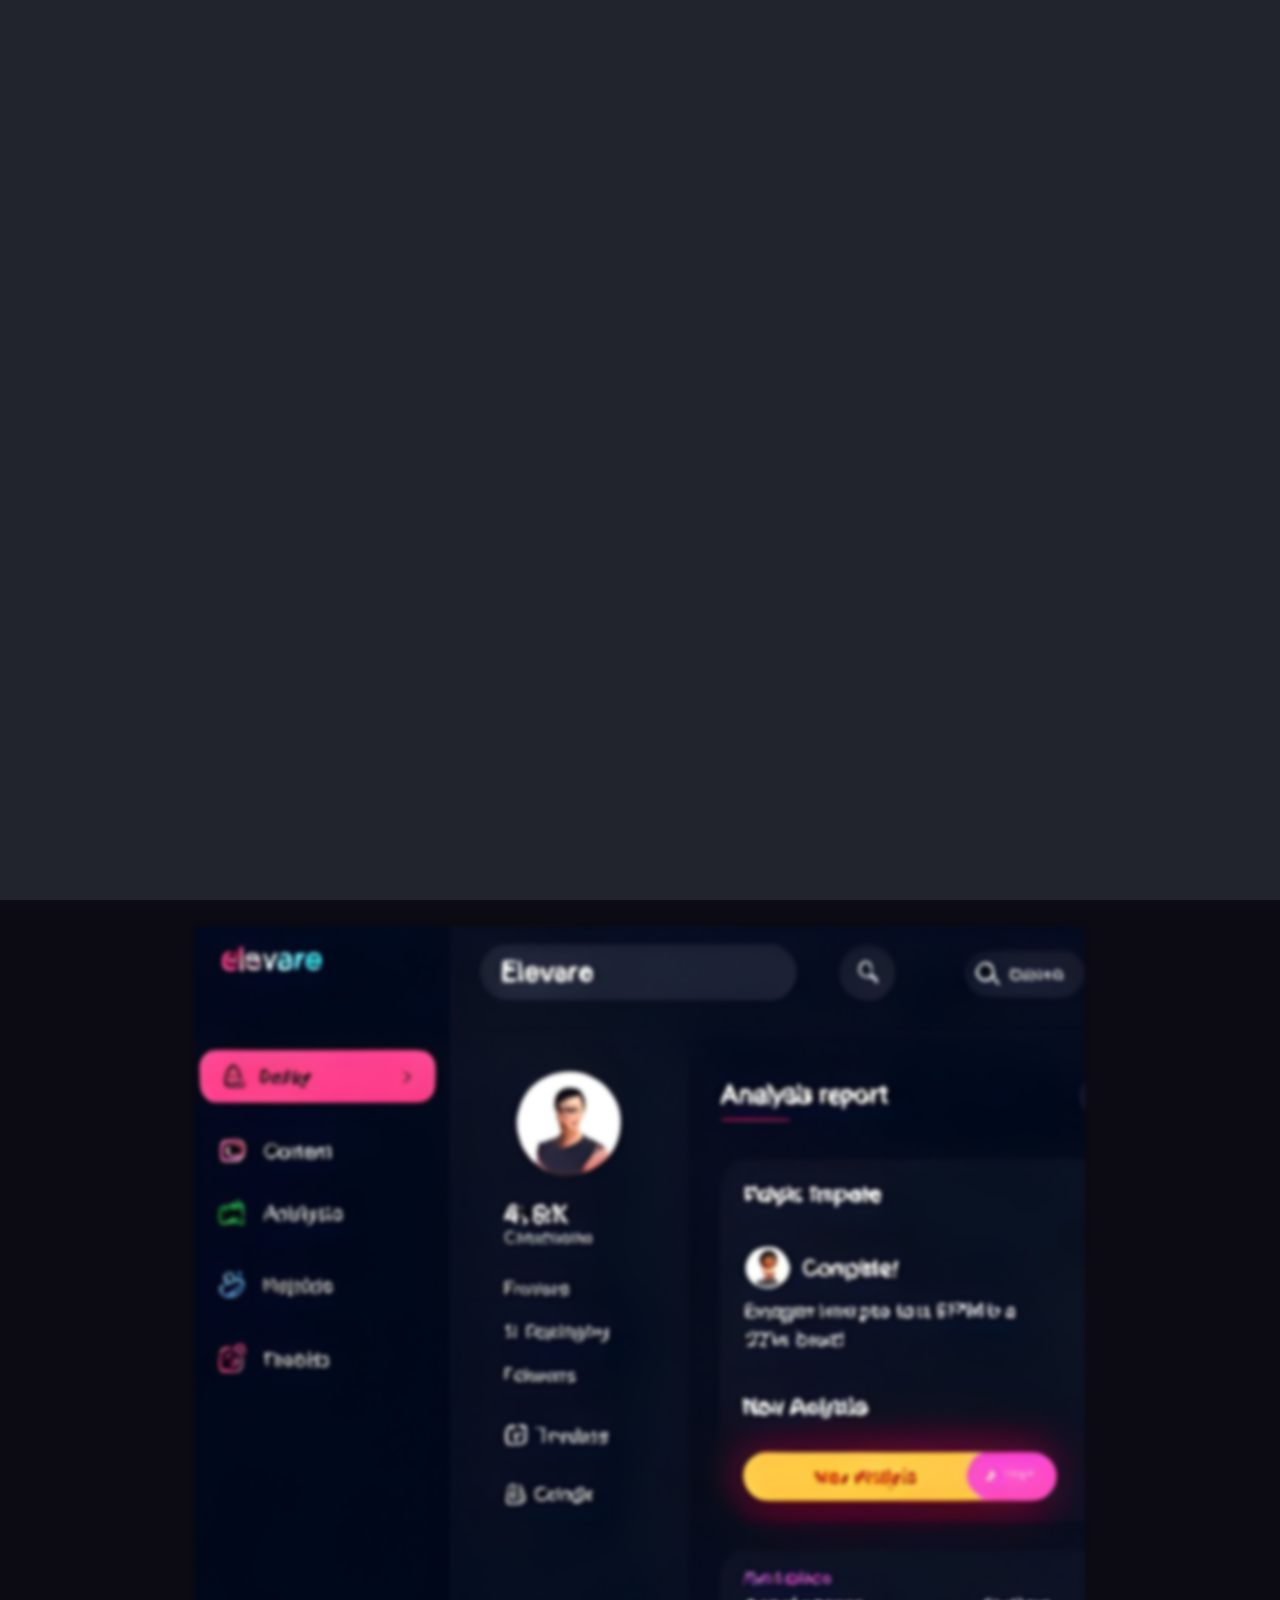
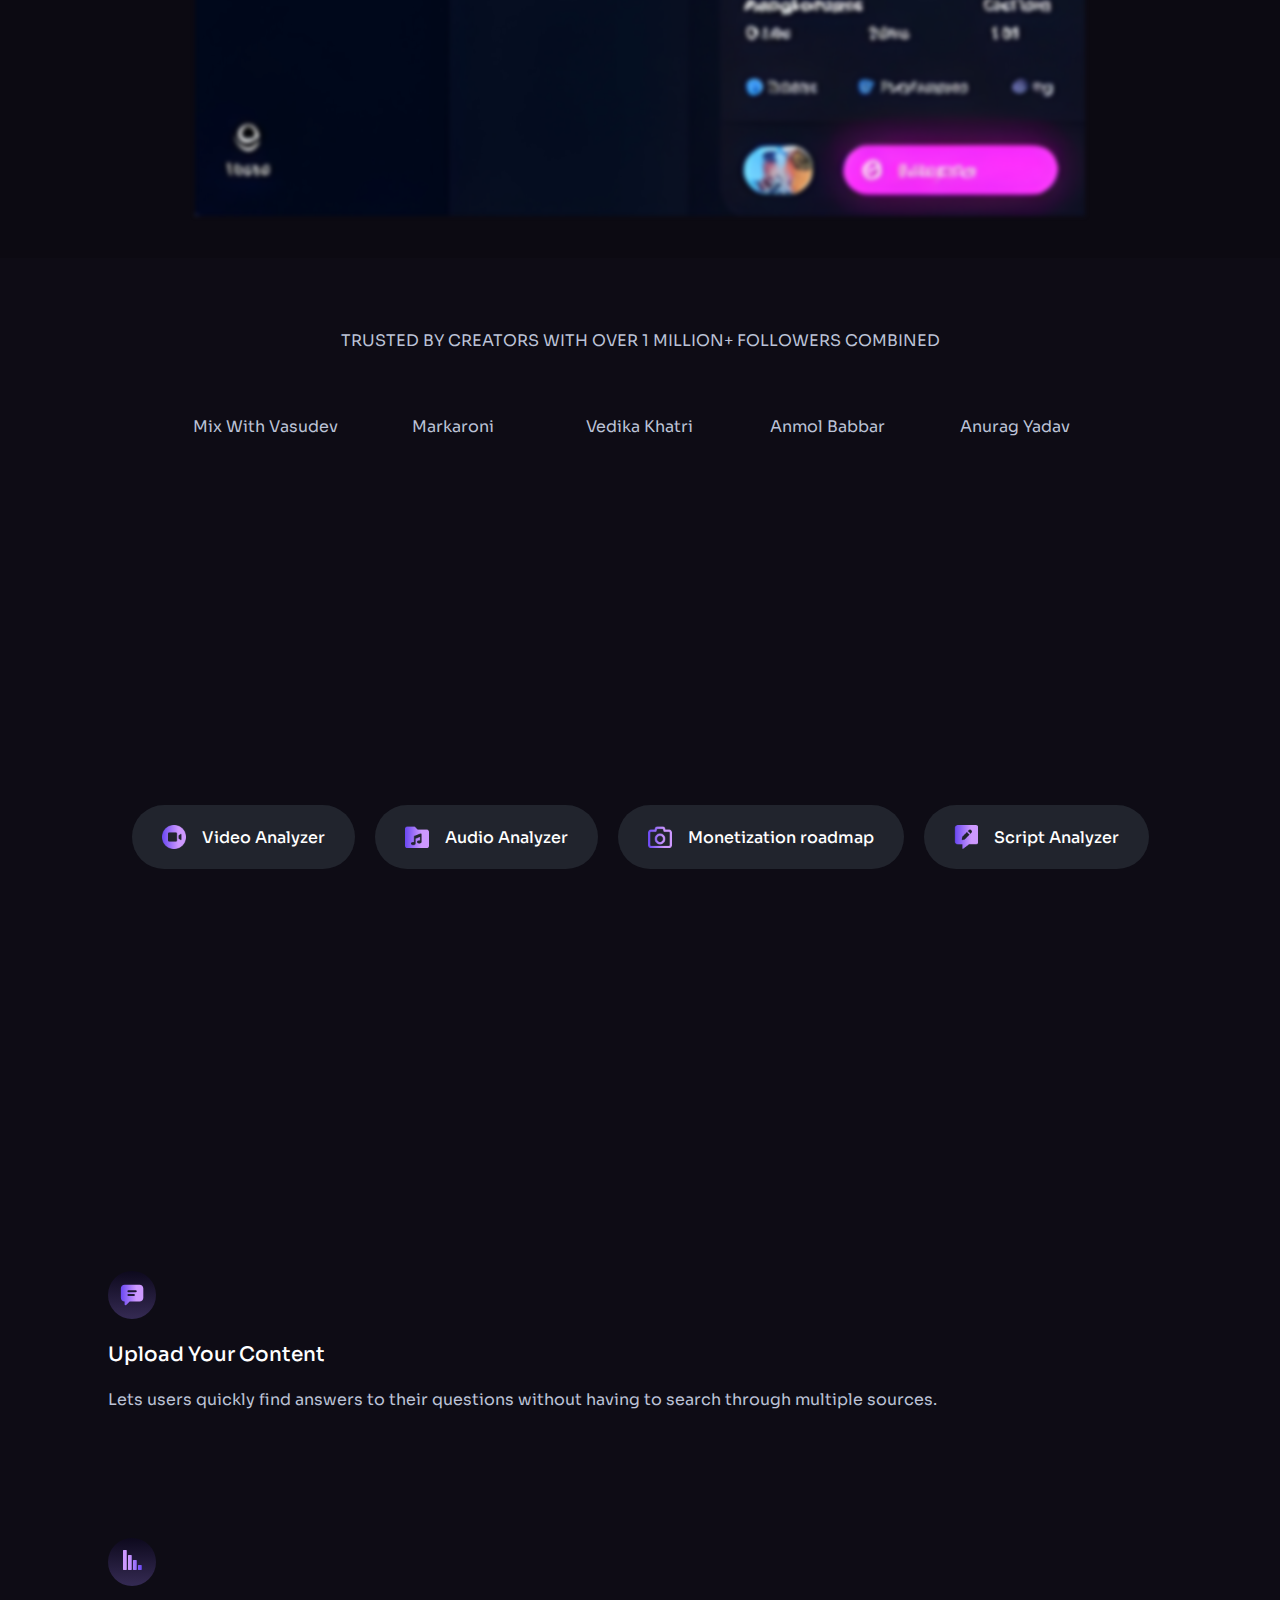
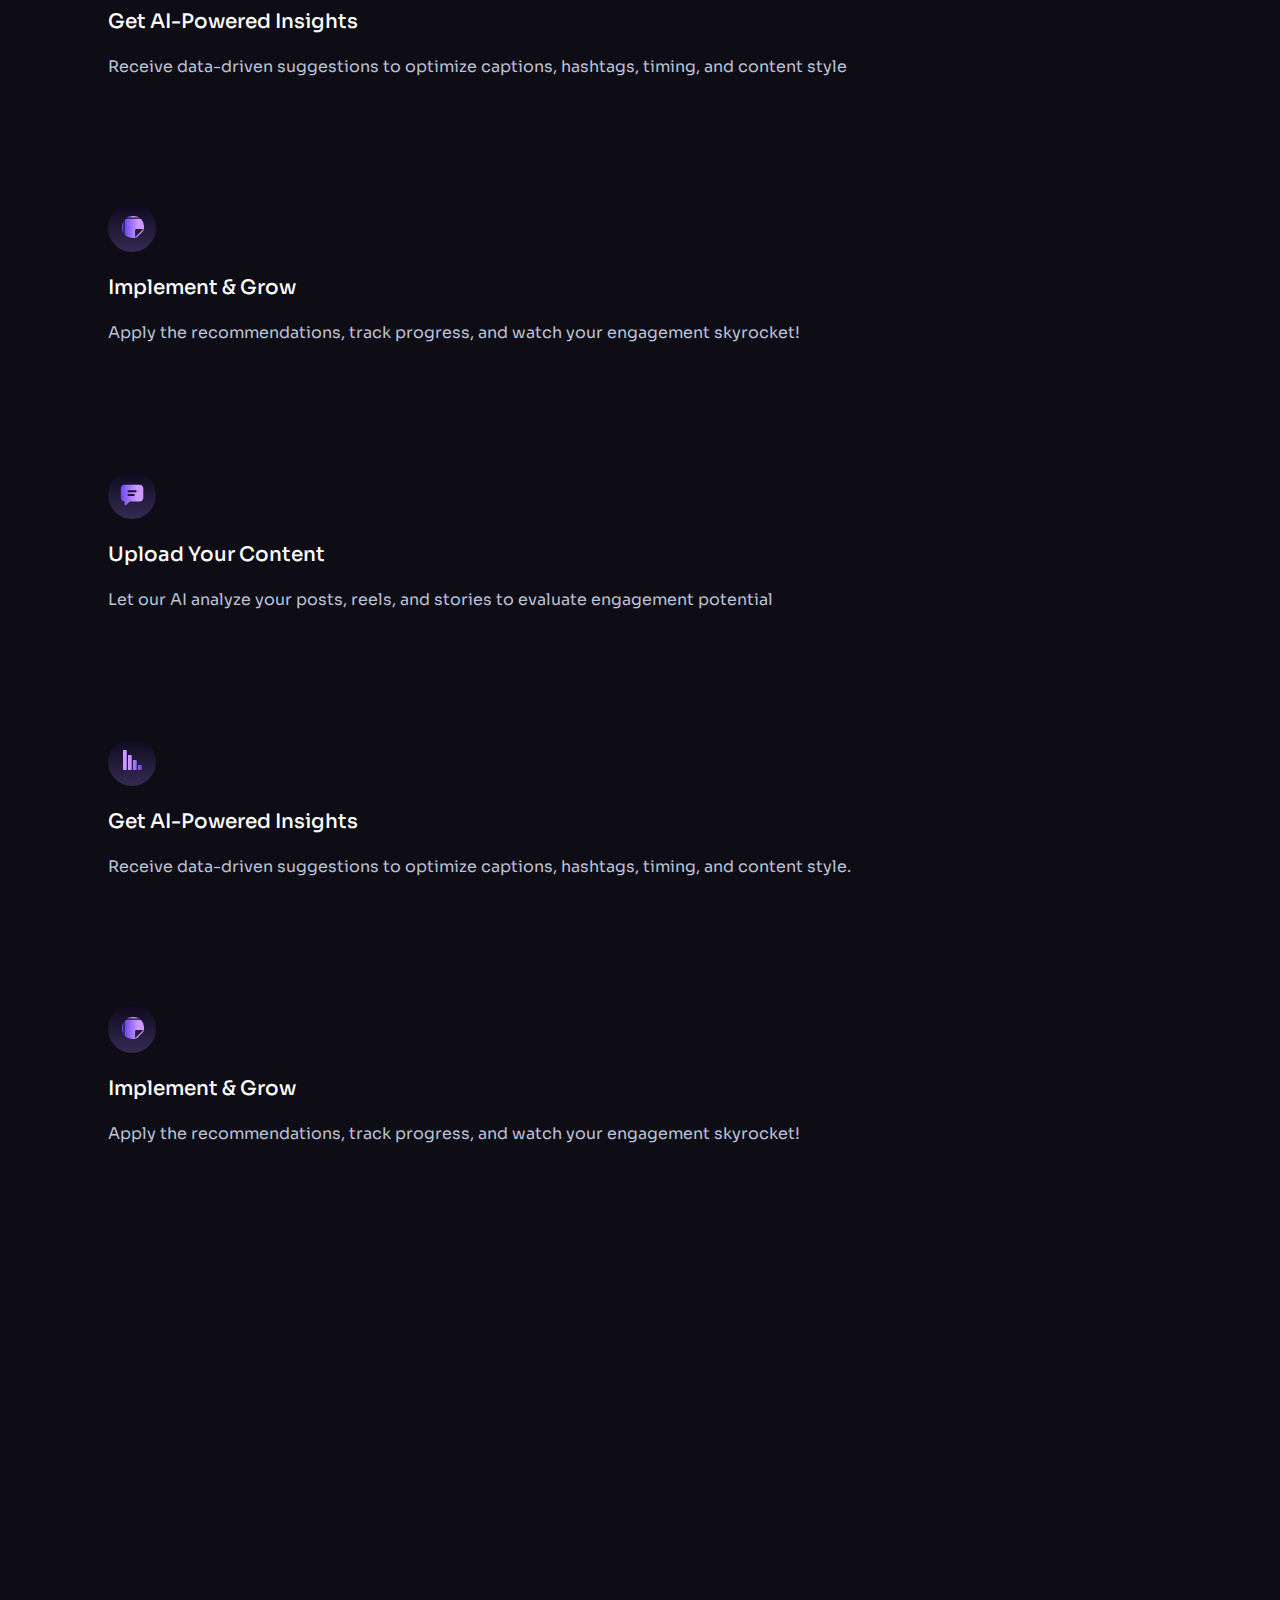
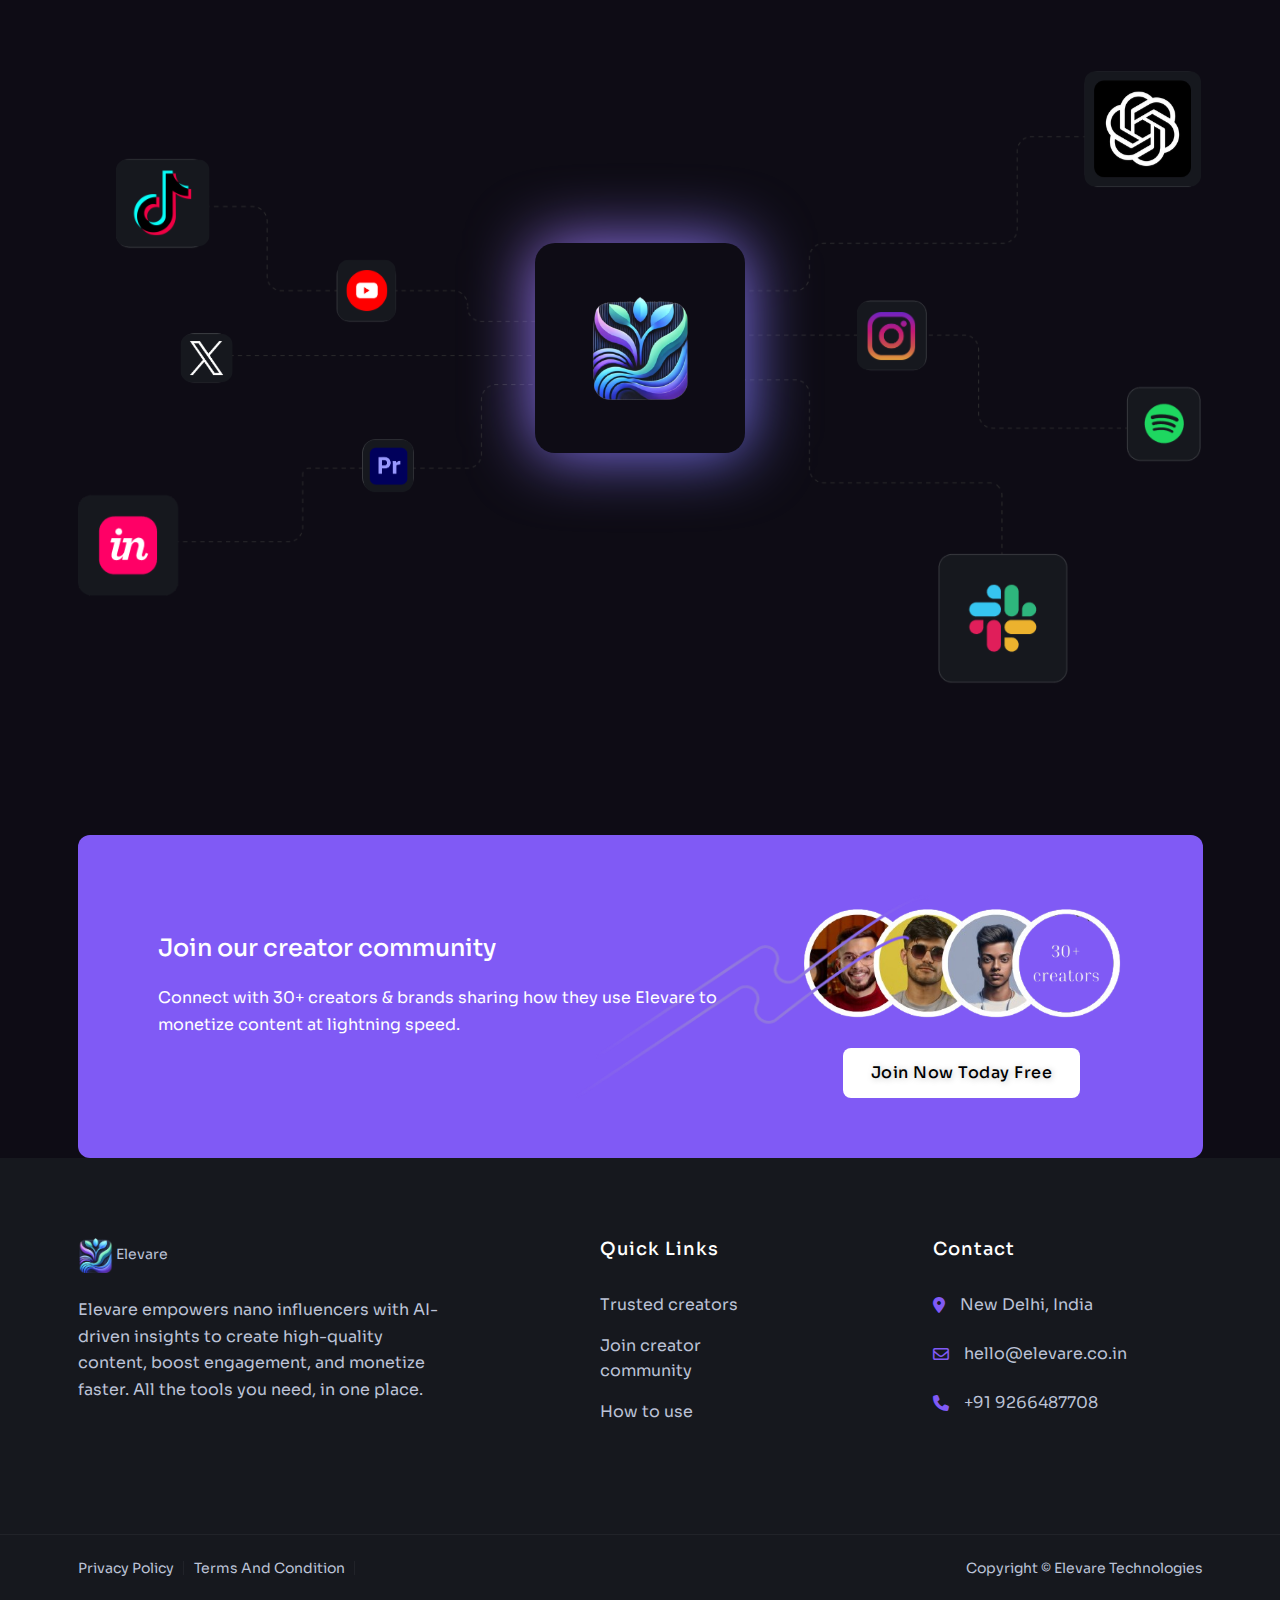
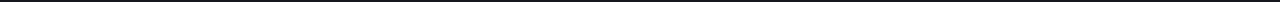
==== commit 22a804ec: "Updatet v2" ====
--- a/index.html
+++ b/index.html
@@ -478,9 +478,9 @@
                 <div class="content">
                     <ul class="mainmenu">
                         <li><a href="index.html">Home</a></li>
-                        <li><a href="https://aiwave.pixcelsthemes.com/roadmap.html">About</a></li>
+                        <!-- <li><a href="https://aiwave.pixcelsthemes.com/roadmap.html">About</a></li> -->
                         <li><a style="cursor: pointer;" onclick="scrollToContainer()" >How to use</a></li>
-                        <li><a href="https://aiwave.pixcelsthemes.com/roadmap.html">Contact</a></li>
+                        <!-- <li><a href="https://aiwave.pixcelsthemes.com/roadmap.html">Contact</a></li> -->
                     
                         <!-- <li class="has-dropdown has-menu-child-item position-relative"><a href="#">Tools <i class="fa-regular fa-chevron-down"></i></a>
                             <ul class="submenu">
@@ -731,14 +731,14 @@
 
 
                     <div class="rbt-sm-separator"></div>
-                    <div class="rbt-default-sidebar-wrapper">
+                    <!-- <div class="rbt-default-sidebar-wrapper">
                         <nav class="mainmenu-nav">
                             <ul class="dashboard-mainmenu rbt-default-sidebar-list">
                                 <li><a href="https://form.typeform.com/to/SBzv4pOC"><i class="fa-sharp fa-regular fa-monitor"></i><span>Welcome</span></a></li>
                                 <li><a href="https://aiwave.pixcelsthemes.com/plans-billing.html"><i class="fa-sharp fa-regular fa-briefcase"></i><span>Manage Subsription</span></a></li>
                             </ul>
                             <div class="rbt-sm-separator"></div>
-                            <ul class="dashboard-mainmenu rbt-default-sidebar-list">
+                           <ul class="dashboard-mainmenu rbt-default-sidebar-list">
                                 <li><a href="https://form.typeform.com/to/SBzv4pOC"><img src="https://aiwave.pixcelsthemes.com/assets/images/generator-icon/text.png" alt="AI Generator"><span>Text Generator</span></a></li>
                                 <li><a href="https://aiwave.pixcelsthemes.com/image-generator.html"><img src="https://aiwave.pixcelsthemes.com/assets/images/generator-icon/photo.png" alt="AI Generator"><span>Image Generator</span>
                                         <div class="rainbow-badge-card badge-sm ml--10">Hot</div>
@@ -748,12 +748,12 @@
                                 <li><a href="https://aiwave.pixcelsthemes.com/vedio-generator.html"><img src="https://aiwave.pixcelsthemes.com/assets/images/generator-icon/video-camera.png" alt="AI Generator"><span>Vedio Generator</span></a></li>
                                 <li><a href="https://aiwave.pixcelsthemes.com/email-generator.html"><img src="https://aiwave.pixcelsthemes.com/assets/images/generator-icon/email.png" alt="AI Generator"><span>Email Generator</span></a></li>
                                 <li><a tabindex="-1" class="disabled" aria-disabled="true" role="button"><img src="https://aiwave.pixcelsthemes.com/assets/images/generator-icon/website-design.png" alt="AI Generator"><span>Website Generator</span></a></li>
-                            </ul>
+                            </ul> 
                         </nav>
 
-                        <div class="rbt-sm-separator"></div>
-
-                        <nav class="mainmenu-nav">
+                        <div class="rbt-sm-separator"></div> 
+
+                         <nav class="mainmenu-nav">
                             <ul class="dashboard-mainmenu rbt-default-sidebar-list">
                                 <li class="has-submenu"><a class="collapse-btn collapsed" data-bs-toggle="collapse" href="#collapseExampleMenu" role="button" aria-expanded="false" aria-controls="collapseExampleMenu"><i class="fa-sharp fa-solid fa-circle-plus"></i><span>Setting</span></a>
                                     <div class="collapse" id="collapseExampleMenu">
@@ -810,8 +810,8 @@
                                 <li><a href="https://aiwave.pixcelsthemes.com/release-notes.html"><i class="fa-sharp fa-regular fa-bell"></i><span>Release notes</span></a></li>
                                 <li><a href="https://aiwave.pixcelsthemes.com/terms-policy.html"><i class="fa-sharp fa-regular fa-briefcase"></i><span>Terms & Policy</span></a></li>
                             </ul>
-                        </nav>
-                    </div>
+                        </nav> 
+                    </div> -->
                 </div>
 
                 <!-- Start Header Btn  -->
@@ -857,10 +857,10 @@
                                 <a class="btn-default @@btnClass" href="https://form.typeform.com/to/SBzv4pOC">Start with AI</a>
                             </div>
                             <div class="inner-shape">
-                                <img src="https://aiwave.pixcelsthemes.com/assets/images/bg/icon-shape/icon-shape-one.png" alt="Icon Shape" class="iconshape iconshape-one">
-                                <img src="https://aiwave.pixcelsthemes.com/assets/images/bg/icon-shape/icon-shape-two.png" alt="Icon Shape" class="iconshape iconshape-two">
-                                <img src="https://aiwave.pixcelsthemes.com/assets/images/bg/icon-shape/icon-shape-three.png" alt="Icon Shape" class="iconshape iconshape-three">
-                                <img src="https://aiwave.pixcelsthemes.com/assets/images/bg/icon-shape/icon-shape-four.png" alt="Icon Shape" class="iconshape iconshape-four">
+                                <img src="./icon-shape-one.png" alt="Icon Shape" class="iconshape iconshape-one">
+                                <img src="./icon-shape-two.png" alt="Icon Shape" class="iconshape iconshape-two">
+                                <img src="./icon-shape-three.png" alt="Icon Shape" class="iconshape iconshape-three">
+                                <img src="./icon-shape-four.png" alt="Icon Shape" class="iconshape iconshape-four">
                             </div>
                         </div>
                     </div>
@@ -873,8 +873,8 @@
                 </div>
             </div>
             <div class="bg-shape">
-                <img class="bg-shape-one" src="https://aiwave.pixcelsthemes.com/assets/images/bg/bg-shape-four.png" alt="Bg Shape">
-                <img class="bg-shape-two" src="https://aiwave.pixcelsthemes.com/assets/images/bg/bg-shape-five.png" alt="Bg Shape">
+                <img class="bg-shape-one" src="./bg-shape-four.png" alt="Bg Shape">
+                <img class="bg-shape-two" src="./bg-shape-five.png" alt="Bg Shape">
             </div>
         </div>
         <!-- End Slider Area  -->
@@ -934,16 +934,16 @@
                                     <button class="nav-link rainbow-gradient-btn without-shape-circle" id="text-generator-tab" data-bs-toggle="tab" data-bs-target="#text-generate" type="button" role="tab" aria-controls="text-generate" aria-selected="false"><span class="generator-icon"><img src="https://aiwave.pixcelsthemes.com/assets/images/icons/text-g.png" alt="Vedio Generator Icon">Script Analyzer</span><span class="border-bottom-style"></span></button>
                                 </li> -->
                                 <li class="nav-item tabs__tab " >
-                                    <button class="nav-link rainbow-gradient-btn without-shape-circle"  role="tab" aria-controls="video-generate" aria-selected="false"><span class="generator-icon"><img src="https://aiwave.pixcelsthemes.com/assets/images/icons/video-g.png" alt="Vedio Generator Icon">Video Analyzer</span><span class="border-bottom-style"></span></button>
+                                    <button class="nav-link rainbow-gradient-btn without-shape-circle"  role="tab" aria-controls="video-generate" aria-selected="false"><span class="generator-icon"><img src="./images/video-g.png" alt="Vedio Generator Icon">Video Analyzer</span><span class="border-bottom-style"></span></button>
                                 </li>
                                 <li class="nav-item tabs__tab">
-                                    <button class="nav-link rainbow-gradient-btn without-shape-circle " data-bs-toggle="tab"  type="button" role="tab" aria-controls="audio-generate" aria-selected="true"><span class="generator-icon"><img src="https://aiwave.pixcelsthemes.com/assets/images/icons/audio-g.png" alt="Vedio Generator Icon">Audio Analyzer</span><span class="border-bottom-style"></span></button>
+                                    <button class="nav-link rainbow-gradient-btn without-shape-circle " data-bs-toggle="tab"  type="button" role="tab" aria-controls="audio-generate" aria-selected="true"><span class="generator-icon"><img src="./images/audio-g.png" alt="Vedio Generator Icon">Audio Analyzer</span><span class="border-bottom-style"></span></button>
                                 </li>
                                 <li class="nav-item tabs__tab ">
-                                    <button class="nav-link rainbow-gradient-btn without-shape-circle" data-bs-toggle="tab" type="button" role="tab" aria-controls="photo-generate" aria-selected="false"><span class="generator-icon"><img src="https://aiwave.pixcelsthemes.com/assets/images/icons/photo-g.png" alt="Vedio Generator Icon">Monetization roadmap</span><span class="border-bottom-style"></span></button>
+                                    <button class="nav-link rainbow-gradient-btn without-shape-circle" data-bs-toggle="tab" type="button" role="tab" aria-controls="photo-generate" aria-selected="false"><span class="generator-icon"><img src="./images/photo-g.png" alt="Vedio Generator Icon">Monetization roadmap</span><span class="border-bottom-style"></span></button>
                                 </li>
                                 <li class="nav-item tabs__tab " >
-                                    <button class="nav-link rainbow-gradient-btn without-shape-circle"data-bs-toggle="tab"  type="button" role="tab" aria-controls="text-generate" aria-selected="false"><span class="generator-icon"><img src="https://aiwave.pixcelsthemes.com/assets/images/icons/text-g.png" alt="Vedio Generator Icon">Script Analyzer</span><span class="border-bottom-style"></span></button>
+                                    <button class="nav-link rainbow-gradient-btn without-shape-circle"data-bs-toggle="tab"  type="button" role="tab" aria-controls="text-generate" aria-selected="false"><span class="generator-icon"><img src="./images/text-g.png" alt="Vedio Generator Icon">Script Analyzer</span><span class="border-bottom-style"></span></button>
                                 </li>
                                
                             </ul>
@@ -1138,7 +1138,7 @@
                                 <div class="rainbow-box-card card-style-default aiwave-service-default has-bg-shaped">
                                     <div class="inner">
                                         <div class="icon">
-                                            <img src="https://aiwave.pixcelsthemes.com/assets/images/icons/service-icon-01.svg" alt="Servece Icon">
+                                            <img src="./images/service-icon-01.svg" alt="Servece Icon">
                                         </div>
                                         <div class="description centered-shape">
                                             <h5 class="title">Upload Your Content</h5>
@@ -1156,7 +1156,7 @@
                                 <div class="rainbow-box-card card-style-default aiwave-service-default has-bg-shaped">
                                     <div class="inner">
                                         <div class="icon">
-                                            <img src="https://aiwave.pixcelsthemes.com/assets/images/icons/service-icon-02.svg" alt="Servece Icon">
+                                            <img src="./images/service-icon-02.svg" alt="Servece Icon">
                                         </div>
                                         <div class="description centered-shape">
                                             <h5 class="title">Get AI-Powered Insights</h5>
@@ -1174,7 +1174,7 @@
                                 <div class="rainbow-box-card card-style-default aiwave-service-default has-bg-shaped">
                                     <div class="inner">
                                         <div class="icon">
-                                            <img src="https://aiwave.pixcelsthemes.com/assets/images/icons/service-icon-03.svg" alt="Servece Icon">
+                                            <img src="./images/service-icon-03.svg" alt="Servece Icon">
                                         </div>
                                         <div class="description centered-shape">
                                             <h5 class="title">Implement & Grow</h5>
@@ -1192,7 +1192,7 @@
                                 <div class="rainbow-box-card card-style-default aiwave-service-default has-bg-shaped">
                                     <div class="inner">
                                         <div class="icon">
-                                            <img src="https://aiwave.pixcelsthemes.com/assets/images/icons/service-icon-01.svg" alt="Servece Icon">
+                                            <img src="./images/service-icon-01 (1).svg" alt="Servece Icon">
                                         </div>
                                         <div class="description centered-shape">
                                             <h5 class="title">Upload Your Content</h5>
@@ -1210,7 +1210,7 @@
                                 <div class="rainbow-box-card card-style-default aiwave-service-default has-bg-shaped">
                                     <div class="inner">
                                         <div class="icon">
-                                            <img src="https://aiwave.pixcelsthemes.com/assets/images/icons/service-icon-02.svg" alt="Servece Icon">
+                                            <img src="./images/service-icon-02.svg" alt="Servece Icon">
                                         </div>
                                         <div class="description centered-shape">
                                             <h5 class="title">Get AI-Powered Insights</h5>
@@ -1228,7 +1228,7 @@
                                 <div class="rainbow-box-card card-style-default aiwave-service-default has-bg-shaped">
                                     <div class="inner">
                                         <div class="icon">
-                                            <img src="https://aiwave.pixcelsthemes.com/assets/images/icons/service-icon-03.svg" alt="Servece Icon">
+                                            <img src="./images/service-icon-03.svg" alt="Servece Icon">
                                         </div>
                                         <div class="description centered-shape">
                                             <h5 class="title">Implement & Grow</h5>
@@ -1471,7 +1471,7 @@
                         </div>
                     </div>
                     <div class="bg-shape">
-                        <img src="https://aiwave.pixcelsthemes.com/assets/images/cta-img/bg-shape-01.png" alt="BG Shape">
+                        <img src="./images/bg-shape-01.png" alt="BG Shape">
                     </div>
                 </div>
             </div>
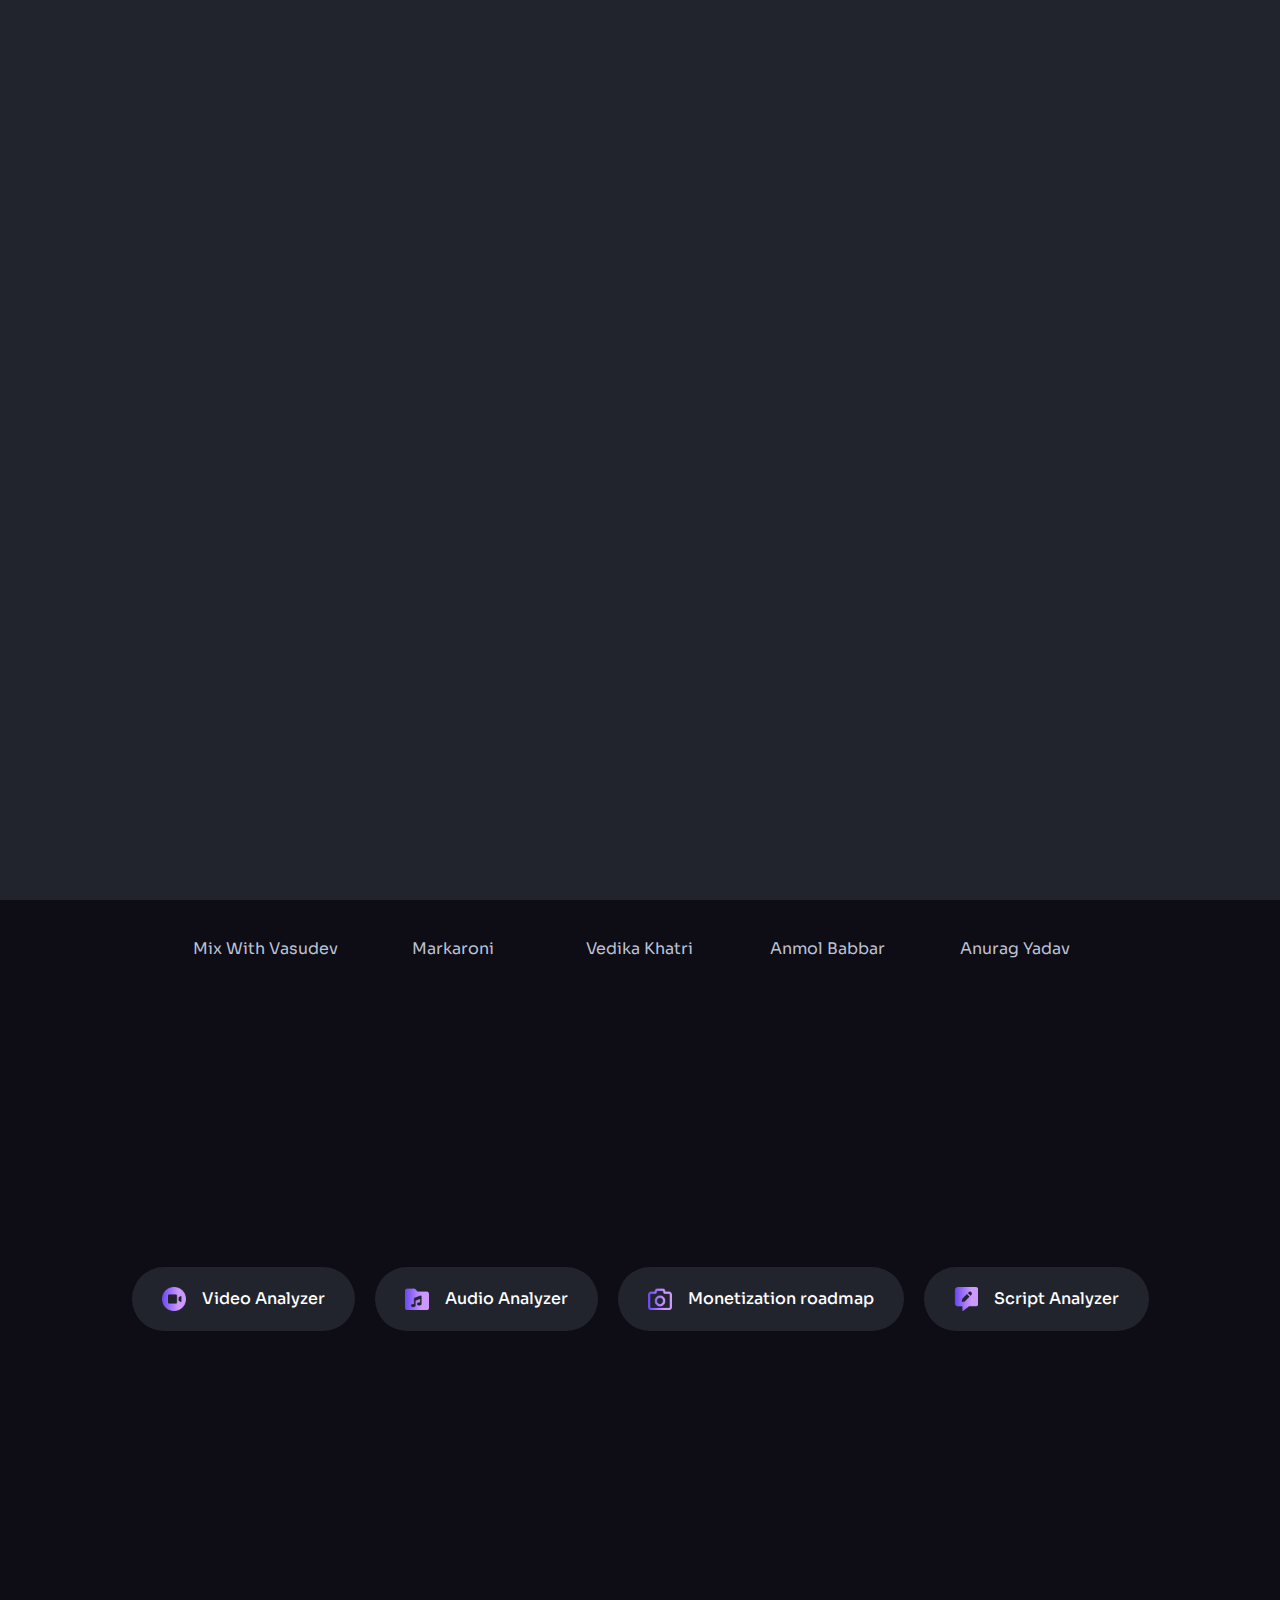
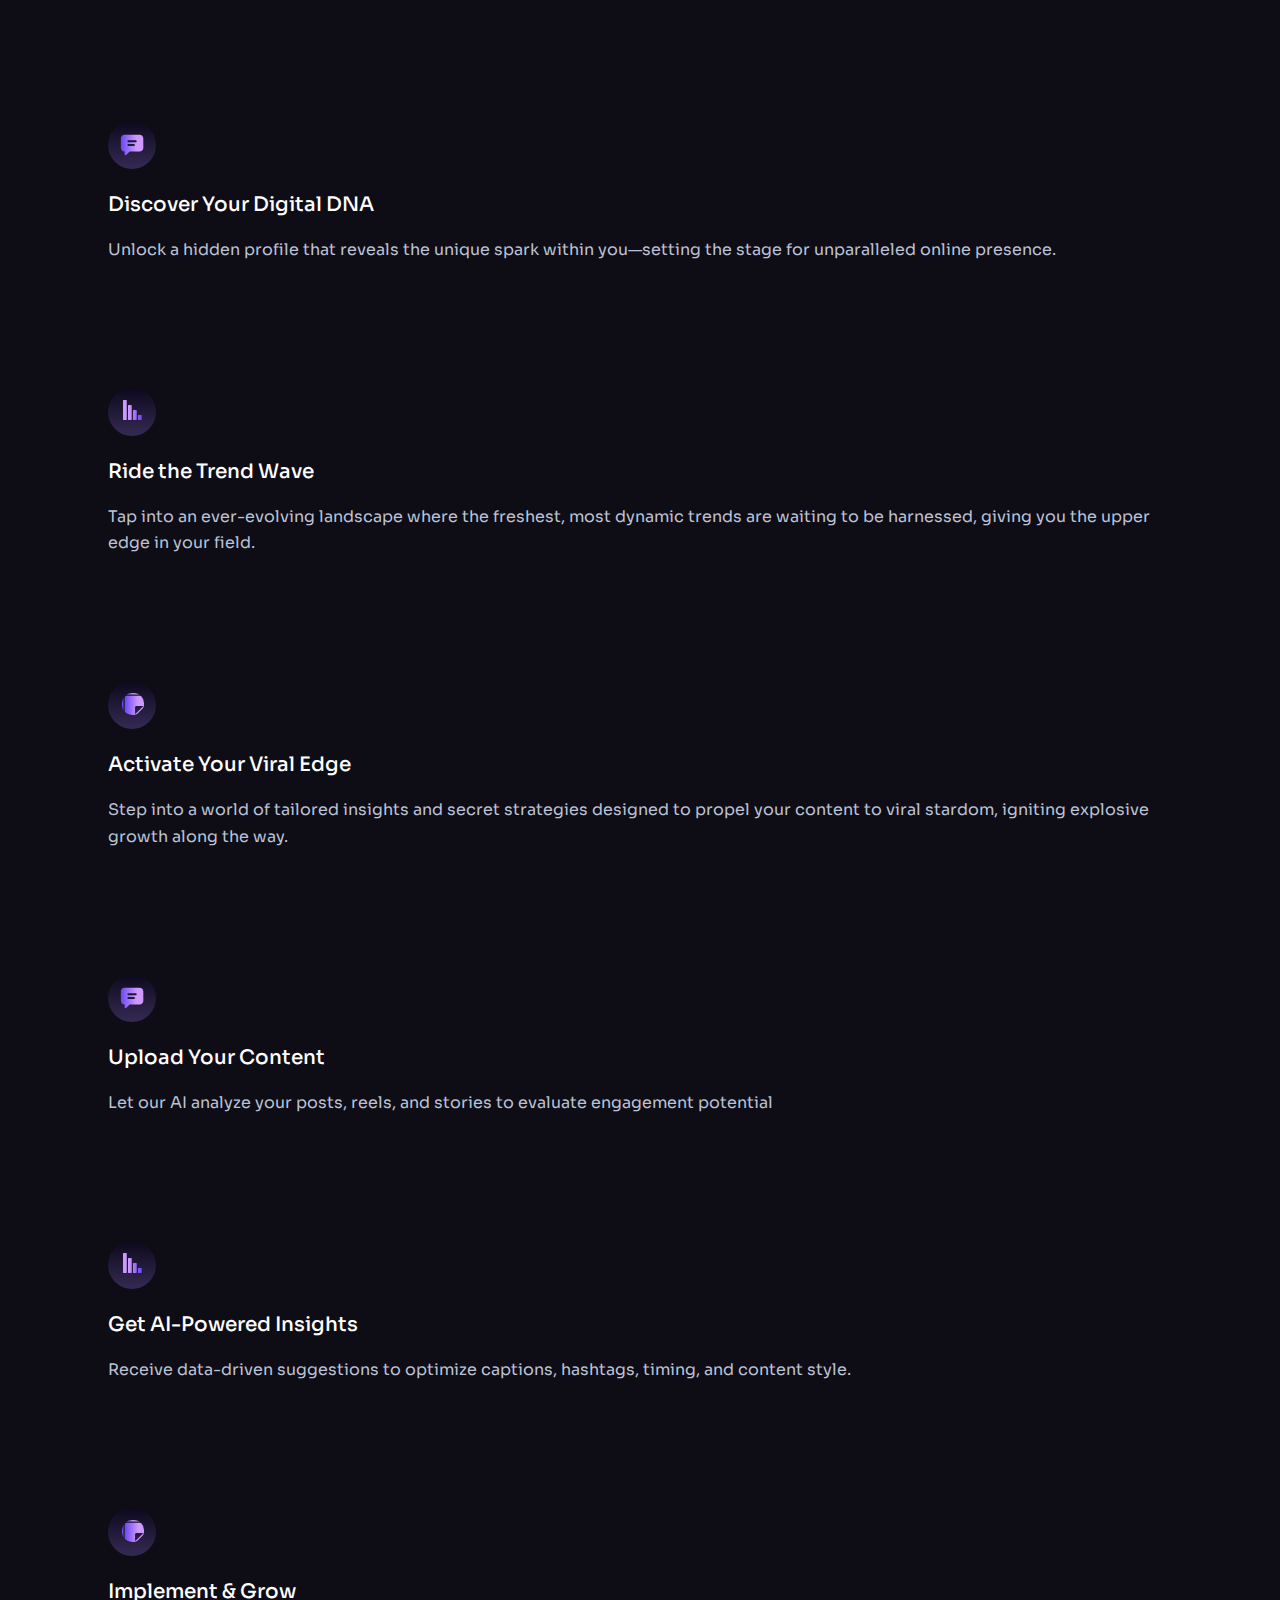
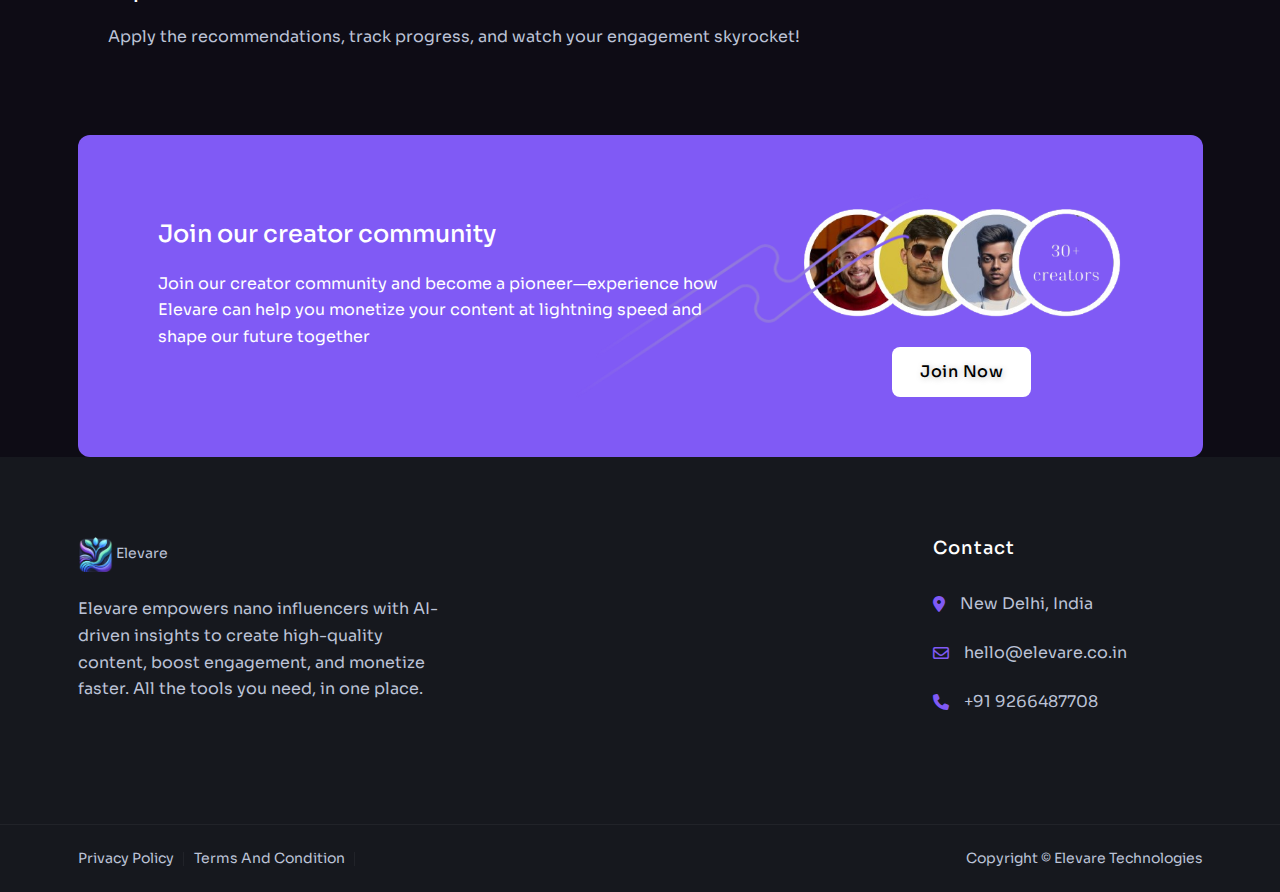
==== commit 584dd9b7: "changes" ====
--- a/index.html
+++ b/index.html
@@ -132,34 +132,6 @@
 
 <body>
     <main class="page-wrapper">
-        <!-- Start Header Top Area  -->
-       
-        <!-- <div class="header-top-news bg-image1">
-            <div class="wrapper">
-                <div class="container">
-                    <div class="row">
-                        <div class="col-lg-12">
-                            <div class="inner">
-                                <div class="content">
-                                    <span class="rainbow-badge">Limited Time Offer</span>
-                                    <span class="news-text">Intro price. Get AiWave for Big Sale -95% off.</span>
-                                </div>
-                                <div class="right-button">
-                                    <a class="btn-read-more" target="_blank" href="https://themeforest.net/user/pixcelsthemes">
-                                        <span>Purchase Now <i class="fa-sharp fa-regular fa-arrow-right"></i></span>
-                                    </a>
-                                </div>
-                            </div>
-                        </div>
-                    </div>
-                </div>
-            </div>
-            <div class="icon-close">
-                <button class="close-button bgsection-activation">
-                    <i class="fa-sharp fa-regular fa-x"></i>
-                </button>
-            </div>
-        </div> -->
 
         <!-- End Header Top Area  -->
         <!-- Start Header Area  -->
@@ -177,255 +149,7 @@
                     <div class="col-lg-8 d-none d-lg-block">
                         <nav class="mainmenu-nav d-none d-lg-flex justify-content-center">
                             <ul class="mainmenu">
-                                <li><a href="index.html">Home</a></li>
-                                <!-- <li class="has-dropdown has-menu-child-item position-relative"><a href="#">Tools <i class="fa-regular fa-chevron-down"></i></a>
-                                    <ul class="submenu">
-                                        <li>
-                                            <a href="https://aiwave.pixcelsthemes.com/text-generator.html">
-                                                <span>Text Generator</span>
-                                            </a>
-                                        </li>
-                                        <li>
-                                            <a href="https://aiwave.pixcelsthemes.com/image-generator.html">
-                                                <span>Image Generator</span>
-                                            </a>
-                                        </li>
-                                        <li>
-                                            <a href="https://aiwave.pixcelsthemes.com/code-generator.html">
-                                                <span>Code Generator</span>
-                                            </a>
-                                        </li>
-                                        <li>
-                                            <a href="https://aiwave.pixcelsthemes.com/image-editor.html">
-                                                <span>Image Editor</span>
-                                            </a>
-                                        </li>
-                                        <li>
-                                            <a href="https://aiwave.pixcelsthemes.com/vedio-generator.html">
-                                                <span>Vedio Generator</span>
-                                            </a>
-                                        </li>
-                                        <li>
-                                            <a href="https://aiwave.pixcelsthemes.com/email-generator.html">
-                                                <span>Email Generator</span>
-                                            </a>
-                                        </li>
-                                        <li>
-                                            <a tabindex="-1" class="disabled" aria-disabled="true">
-                                                <span>Audio Generator</span>
-                                                <div class="rainbow-badge-card badge-sm ml--5">COMING</div>
-                                            </a>
-                                        </li>
-                                        <li>
-                                            <a tabindex="-1" class="disabled" aria-disabled="true">
-                                                <span>Edu. feedback</span>
-                                                <div class="rainbow-badge-card badge-sm ml--5">COMING</div>
-                                            </a>
-                                        </li>
-                                        <li>
-                                            <a tabindex="-1" class="disabled" aria-disabled="true">
-                                                <span>Website Generator</span>
-                                                <div class="rainbow-badge-card badge-sm ml--5">COMING</div>
-                                            </a>
-                                        </li>
-                                    </ul>
-                                </li> -->
-                                <!-- <li class="with-megamenu has-menu-child-item"><a href="#">Pages <i class="fa-regular fa-chevron-down"></i></a>
-                                    <div class="rainbow-megamenu">
-                                        <div class="wrapper">
-                                            <div class="row row--0">
-                                                <div class="col-lg-3 single-mega-item">
-                                                    <ul class="mega-menu-item">
-                                                        <li>
-                                                            <h3 class="rbt-short-title">Inner Pages</h3>
-                                                        </li>
-                                                        <li>
-                                                            <a href="https://aiwave.pixcelsthemes.com/styleguide.html">
-                                                                <span>Style Guide</span>
-                                                                <div class="rainbow-badge-card badge-sm ml--5">Hot</div>
-                                                            </a>
-                                                        </li>
-                                                        <li>
-                                                            <a href="https://aiwave.pixcelsthemes.com/blog.html">
-                                                                <span>Blog</span>
-                                                            </a>
-                                                        </li>
-                                                        <li>
-                                                            <a href="https://aiwave.pixcelsthemes.com/blog-details.html">
-                                                                <span>Blog Details</span>
-                                                            </a>
-                                                        </li>
-                                                        <li>
-                                                            <a href="https://aiwave.pixcelsthemes.com/pricing.html">
-                                                                <span>Pricing</span>
-                                                            </a>
-                                                        </li>
-                                                        <li>
-                                                            <a href="https://aiwave.pixcelsthemes.com/contact.html">
-                                                                <span>Contact</span>
-                                                            </a>
-                                                        </li>
-                                                        <li>
-                                                            <a href="https://aiwave.pixcelsthemes.com/signin.html">
-                                                                <span>Sign In</span>
-                                                            </a>
-                                                        </li>
-                                                        <li>
-                                                            <a href="https://aiwave.pixcelsthemes.com/signup.html">
-                                                                <span>Sign Up</span>
-                                                            </a>
-                                                        </li>
-                                                        <li>
-                                                            <a href="https://aiwave.pixcelsthemes.com/Team.html">
-                                                                <span>Team</span>
-
-                                                            </a>
-                                                        </li>
-                                                        <li>
-                                                            <a href="https://aiwave.pixcelsthemes.com/terms-policy.html">
-                                                                <span>Terms & Policy</span>
-                                                            </a>
-                                                        </li>
-                                                        <li>
-                                                            <a href="https://aiwave.pixcelsthemes.com/privacy-policy.html">
-                                                                <span>Privacy Policy</span>
-                                                            </a>
-                                                        </li>
-                                                    </ul>
-                                                </div>
-
-                                                <div class="col-lg-3 single-mega-item">
-                                                    <ul class="mega-menu-item">
-                                                        <li>
-                                                            <h3 class="rbt-short-title">DASHBOARD PAGES</h3>
-                                                        </li>
-                                                        <li>
-                                                            <a href="https://aiwave.pixcelsthemes.com/profile-details.html">
-                                                                <span>Profile</span>
-                                                            </a>
-                                                        </li>
-                                                        <li>
-                                                            <a href="https://aiwave.pixcelsthemes.com/notification.html">
-                                                                <span>Notification</span>
-                                                            </a>
-                                                        </li>
-                                                        <li>
-                                                            <a href="https://aiwave.pixcelsthemes.com/chat-export.html">
-                                                                <span>Chat Export</span>
-                                                            </a>
-                                                        </li>
-                                                        <li>
-                                                            <a href="https://aiwave.pixcelsthemes.com/appearance.html">
-                                                                <span>Apperance</span>
-                                                            </a>
-                                                        </li>
-                                                        <li>
-                                                            <a href="https://aiwave.pixcelsthemes.com/plans-billing.html">
-                                                                <span>Plans and Billing</span>
-                                                            </a>
-                                                        </li>
-                                                        <li>
-                                                            <a href="https://aiwave.pixcelsthemes.com/sessions.html">
-                                                                <span>Sessions</span>
-
-                                                            </a>
-                                                        </li>
-                                                        <li>
-                                                            <a href="https://aiwave.pixcelsthemes.com/application.html">
-                                                                <span>Application</span>
-
-                                                            </a>
-                                                        </li>
-                                                        <li>
-                                                            <a href="https://aiwave.pixcelsthemes.com/release-notes.html">
-                                                                <span>Release notes</span>
-                                                            </a>
-                                                        </li>
-                                                        <li>
-                                                            <a href="https://aiwave.pixcelsthemes.com/help.html">
-                                                                <span>Help & FAQs</span>
-                                                            </a>
-                                                        </li>
-                                                    </ul>
-                                                </div>
-
-                                                <div class="col-lg-3 single-mega-item">
-                                                    <ul class="mega-menu-item br--0">
-                                                        <li>
-                                                            <h3 class="rbt-short-title">Upcoming Advance Elements</h3>
-                                                        </li>
-                                                        <li>
-                                                            <a href="#" class="disabled">
-                                                                <span>Product Description</span>
-
-                                                            </a>
-                                                        </li>
-                                                        <li>
-                                                            <a href="#" class="disabled">
-                                                                <span>Youtube Vedio to Post</span>
-
-                                                            </a>
-                                                        </li>
-                                                        <li>
-                                                            <a href="#" class="disabled">
-                                                                <span>Grammar Check</span>
-                                                            </a>
-                                                        </li>
-                                                        <li>
-                                                            <a href="#" class="disabled">
-                                                                <span>Generate From RSS</span>
-                                                            </a>
-                                                        </li>
-                                                        <li>
-                                                            <a href="#" class="disabled">
-                                                                <span>Vedio Script</span>
-                                                            </a>
-                                                        </li>
-                                                        <li>
-                                                            <a href="#" class="disabled">
-                                                                <span>Audio to Text</span>
-                                                            </a>
-                                                        </li>
-                                                        <li>
-                                                            <a href="#" class="disabled">
-                                                                <span>Subscription</span>
-                                                            </a>
-                                                        </li>
-                                                        <li>
-                                                            <a href="#" class="disabled">
-                                                                <span>Maintanence</span>
-
-                                                            </a>
-                                                        </li>
-                                                        <li>
-                                                            <a href="#" class="disabled">
-                                                                <span>Coming Soon</span>
-
-                                                            </a>
-                                                        </li>
-                                                    </ul>
-                                                </div>
-
-                                                <div class="col-lg-3 single-mega-item">
-                                                    <div class="header-menu-img">
-                                                        <img src="https://aiwave.pixcelsthemes.com/assets/images/menu-img/menu-img-2.png" alt="Menu Split Image">
-                                                    </div>
-                                                </div>
-                                            </div>
-                                        </div>
-                                    </div>
-                                </li> -->
-                                <!-- <li><a href="https://aiwave.pixcelsthemes.com/roadmap.html">About</a></li> -->
-                                <li><a style="cursor: pointer;" onclick="scrollToContainer()" >How to use</a></li>
-                                <!-- <li><a href="https://aiwave.pixcelsthemes.com/utilize.html">Contact</a></li> -->
                             </ul>
-
-
-
-
-
-
-
                         </nav>
                     </div>
                     <script>
@@ -441,7 +165,7 @@
 
                             <!-- Start Header Btn  -->
                             <div class="header-btn">
-                                <a class="rainbow-gradient-btn" target="_blank" href="https://form.typeform.com/to/SBzv4pOC"><span>Get started</span></a>
+                                <a class="rainbow-gradient-btn" target="_blank" href="https://form.typeform.com/to/SBzv4pOC"><span>Join Waitlist</span></a>
                             </div>
                             <!-- End Header Btn  -->
 
@@ -479,7 +203,7 @@
                     <ul class="mainmenu">
                         <li><a href="index.html">Home</a></li>
                         <!-- <li><a href="https://aiwave.pixcelsthemes.com/roadmap.html">About</a></li> -->
-                        <li><a style="cursor: pointer;" onclick="scrollToContainer()" >How to use</a></li>
+                        <li><a style="cursor: pointer;" onclick="scrollToContainer()" >How it works</a></li>
                         <!-- <li><a href="https://aiwave.pixcelsthemes.com/roadmap.html">Contact</a></li> -->
                     
                         <!-- <li class="has-dropdown has-menu-child-item position-relative"><a href="#">Tools <i class="fa-regular fa-chevron-down"></i></a>
@@ -851,10 +575,10 @@
                                 </span>
                                 </span> 
                             </h1>
-                            <p class="description">Analyze, Improve, and Monetize Your Instagram Content 2x Faster with AI! <br> </p>
+                            <p class="description">Analyze, Improve, and Monetize Your Instagram Content upto 10x Faster with AI! <br> </p>
                             <div class="form-group">
-                                <textarea name="text" id="slider-text-area" cols="30" rows="2" placeholder="Enter your niche and discover the hottest trending content on Instagram — powered by Elevare's AI!"></textarea>
-                                <a class="btn-default @@btnClass" href="https://form.typeform.com/to/SBzv4pOC">Start with AI</a>
+                               <h4> <span>Join our waitlist for exclusive early access to Elevare AI</span> </h1>
+                                <a class="btn-default @@btnClass" href="https://form.typeform.com/to/PHkC7RSk">Reserve My Spot</a>
                             </div>
                             <div class="inner-shape">
                                 <img src="./icon-shape-one.png" alt="Icon Shape" class="iconshape iconshape-one">
@@ -865,9 +589,9 @@
                         </div>
                     </div>
                     <div class="col-lg-11 col-xl-11 justify-content-center">
-                        <div class="slider-frame">
+                        <!-- <div class="slider-frame">
                             <img class="slider-image-effect" src="./td_3.png" style="filter: blur(2px);" alt="Banner Images">
-                        </div>
+                        </div> -->
                        
                     </div>
                 </div>
@@ -910,9 +634,9 @@
                     <div class="col-lg-12">
                         <div class="section-title text-center pb--60" data-sal="slide-up" data-sal-duration="700" data-sal-delay="100">
                             <h4 class="subtitle">
-                                <span class="theme-gradient">RAINBOW UNLOCKS THE POTENTIAL ai</span>
+                                <span class="theme-gradient">Elevare AI: Your All-in-One Solution for Creators</span>
                             </h4>
-                            <h2 class="title mb--0">AI toolkit made for <br> creators.</h2>
+                            <h2 class="title mb--0">Explore Our Key Features</h2>
                         </div>
                     </div>
                 </div>
@@ -1121,11 +845,11 @@
                     <div class="col-lg-12">
                         <div class="section-title text-left" data-sal="slide-up" data-sal-duration="400" data-sal-delay="150">
                             <h4 class="subtitle">
-                                <span class="theme-gradient">How it works</span>
+                                <span class="theme-gradient">The Elevare Approach</span>
                             </h4>
-                            <h2 class="title mb--60">
-                                Create <span style="color: rgb(123, 31, 203);">-</span> Analyze <span style="color: rgb(123, 31, 203);">-</span> Boost 
-                            </h2>
+                            <h3 class="title mb--60">
+                                Profiling <span style="color: rgb(123, 31, 203);">-</span> Analyze <span style="color: rgb(123, 31, 203);">-</span> Implement <span style="color: rgb(123, 31, 203);">-</span> Grow 
+                            </h3>
                         </div>
                     </div>
                 </div>
@@ -1141,8 +865,8 @@
                                             <img src="./images/service-icon-01.svg" alt="Servece Icon">
                                         </div>
                                         <div class="description centered-shape">
-                                            <h5 class="title">Upload Your Content</h5>
-                                            <p class="desc">Lets users quickly find answers to their questions without having to search through multiple sources.</p>
+                                            <h5 class="title">Discover Your Digital DNA</h5>
+                                            <p class="desc">Unlock a hidden profile that reveals the unique spark within you—setting the stage for unparalleled online presence.</p>
                                             <!-- <a class="read-more-btn" href="#">Explore More <span><i class="fa-sharp fa-solid fa-arrow-right"></i></span></a> -->
                                         </div>
                                     </div>
@@ -1159,8 +883,8 @@
                                             <img src="./images/service-icon-02.svg" alt="Servece Icon">
                                         </div>
                                         <div class="description centered-shape">
-                                            <h5 class="title">Get AI-Powered Insights</h5>
-                                            <p class="desc">Receive data-driven suggestions to optimize captions, hashtags, timing, and content style</p>
+                                            <h5 class="title">Ride the Trend Wave</h5>
+                                            <p class="desc">Tap into an ever-evolving landscape where the freshest, most dynamic trends are waiting to be harnessed, giving you the upper edge in your field.</p>
                                             <!-- <a class="read-more-btn" href="#">Explore More <span><i class="fa-sharp fa-solid fa-arrow-right"></i></span></a> -->
                                         </div>
                                     </div>
@@ -1177,8 +901,8 @@
                                             <img src="./images/service-icon-03.svg" alt="Servece Icon">
                                         </div>
                                         <div class="description centered-shape">
-                                            <h5 class="title">Implement & Grow</h5>
-                                            <p class="desc">Apply the recommendations, track progress, and watch your engagement skyrocket!</p>
+                                            <h5 class="title">Activate Your Viral Edge</h5>
+                                            <p class="desc">Step into a world of tailored insights and secret strategies designed to propel your content to viral stardom, igniting explosive growth along the way.</p>
                                             <!-- <a class="read-more-btn" href="#">Explore More <span><i class="fa-sharp fa-solid fa-arrow-right"></i></span></a> -->
                                         </div>
                                     </div>
@@ -1247,205 +971,6 @@
                 </div>
             </div>
         </div>
-        <!-- End Service__Style--one Area  -->
-
-        <!-- Start Advanced Tab area -->
-        <!-- <div class="rainbow-advance-tab-area aiwave-bg-gradient rainbow-section-gap-big">
-            <div class="container">
-                <div class="html-tabs" data-tabs="true">
-                    <div class="row row--30">
-                        <div class="col-lg-12">
-                            <div class="tab-content">
-                                <div class="tab-pane fade show active advance-tab-content-1 right-top" id="home-3" role="tabpanel" aria-labelledby="home-tab-3">
-                                    <div class="rainbow-splite-style">
-                                        <div class="split-wrapper">
-                                            <div class="row g-0 radius-10 align-items-center">
-                                                <div class="col-lg-12 col-xl-5 col-12">
-                                                    <div class="thumbnail">
-                                                        <img class="radius" src="https://aiwave.pixcelsthemes.com/assets/images/split/split-1.png" alt="split Images">
-                                                    </div>
-                                                </div>
-                                                <div class="col-lg-12 col-xl-7 col-12">
-                                                    <div class="split-inner">
-                                                        <div class="subtitle">
-                                                            <span class="theme-gradient">How it work</span>
-                                                        </div>
-                                                        <h2 class="title sal-animate" data-sal="slide-up" data-sal-duration="400" data-sal-delay="200">Connect with Al chatbot</h2>
-                                                        <p class="description sal-animate" data-sal="slide-up" data-sal-duration="400" data-sal-delay="300">Dentify the platform or interface through which you can access the chatbot. This could be a website, a messaging app, or a dedicated application.</p>
-                                                        <div class="view-more-button mt--35 sal-animate" data-sal="slide-up" data-sal-duration="400" data-sal-delay="400">
-                                                            <a class="btn-default color-blacked" href="https://aiwave.pixcelsthemes.com/contact.html">Try It Now <i class="fa-sharp fa-light fa-arrow-right ml--5"></i></a>
-                                                        </div>
-                                                    </div>
-                                                </div>
-                                            </div>
-                                        </div>
-                                    </div>
-                                </div>
-                                <div class="tab-pane fade advance-tab-content-1" id="profile-3" role="tabpanel" aria-labelledby="profile-tab-3">
-                                    <div class="rainbow-splite-style">
-                                        <div class="split-wrapper">
-                                            <div class="row g-0 radius-10 align-items-center">
-                                                <div class="col-lg-12 col-xl-5 col-12">
-                                                    <div class="thumbnail">
-                                                        <img class="radius" src="https://aiwave.pixcelsthemes.com/assets/images/split/split-4.png" alt="split Images">
-                                                    </div>
-                                                </div>
-                                                <div class="col-lg-12 col-xl-7 col-12">
-                                                    <div class="split-inner">
-                                                        <div class="subtitle">
-                                                            <span class="theme-gradient">Exploring Efficiency</span>
-                                                        </div>
-                                                        <h2 class="title sal-animate" data-sal="slide-up" data-sal-duration="400" data-sal-delay="200">Streamline Your Workflow</h2>
-                                                        <p class="description sal-animate" data-sal="slide-up" data-sal-duration="400" data-sal-delay="300">Discover tools and techniques to optimize your workflow, making your tasks more efficient and manageable.</p>
-                                                        <div class="view-more-button mt--35 sal-animate" data-sal="slide-up" data-sal-duration="400" data-sal-delay="400">
-                                                            <a class="btn-default color-blacked" href="https://aiwave.pixcelsthemes.com/contact.html">Try It Now <i class="fa-sharp fa-light fa-arrow-right ml--5"></i></a>
-                                                        </div>
-                                                    </div>
-                                                </div>
-                                            </div>
-                                        </div>
-                                    </div>
-                                </div>
-                                <div class="tab-pane fade advance-tab-content-1" id="contact-3" role="tabpanel" aria-labelledby="contact-tab-3">
-                                    <div class="rainbow-splite-style">
-                                        <div class="split-wrapper">
-                                            <div class="row g-0 radius-10 align-items-center">
-                                                <div class="col-lg-12 col-xl-5 col-12">
-                                                    <div class="thumbnail">
-                                                        <img class="radius" src="https://aiwave.pixcelsthemes.com/assets/images/split/split-3.png" alt="split Images">
-                                                    </div>
-                                                </div>
-                                                <div class="col-lg-12 col-xl-7 col-12">
-                                                    <div class="split-inner">
-                                                        <div class="subtitle">
-                                                            <span class="theme-gradient">Navigating Cybersecurity</span>
-                                                        </div>
-                                                        <h2 class="title sal-animate" data-sal="slide-up" data-sal-duration="400" data-sal-delay="200">Protecting Your Digital Presence</h2>
-                                                        <p class="description sal-animate" data-sal="slide-up" data-sal-duration="400" data-sal-delay="300">Gain insights into cybersecurity measures and strategies to safeguard your online identity and sensitive information.</p>
-                                                        <div class="view-more-button mt--35 sal-animate" data-sal="slide-up" data-sal-duration="400" data-sal-delay="400">
-                                                            <a class="btn-default color-blacked" href="https://aiwave.pixcelsthemes.com/contact.html">Try It Now <i class="fa-sharp fa-light fa-arrow-right ml--5"></i></a>
-                                                        </div>
-                                                    </div>
-                                                </div>
-                                            </div>
-                                        </div>
-                                    </div>
-                                </div>
-                                <div class="tab-pane fade advance-tab-content-1" id="explore-3" role="tabpanel" aria-labelledby="explore-tab-3">
-                                    <div class="rainbow-splite-style">
-                                        <div class="split-wrapper">
-                                            <div class="row g-0 radius-10 align-items-center">
-                                                <div class="col-lg-12 col-xl-5 col-12">
-                                                    <div class="thumbnail">
-                                                        <img class="radius" src="https://aiwave.pixcelsthemes.com/assets/images/split/split-5.png" alt="split Images">
-                                                    </div>
-                                                </div>
-                                                <div class="col-lg-12 col-xl-7 col-12">
-                                                    <div class="split-inner">
-                                                        <div class="subtitle">
-                                                            <span class="theme-gradient">Mastering Data Analysis</span>
-                                                        </div>
-                                                        <h2 class="title sal-animate" data-sal="slide-up" data-sal-duration="400" data-sal-delay="200">Demystifying Data Analytics</h2>
-                                                        <p class="description sal-animate" data-sal="slide-up" data-sal-duration="400" data-sal-delay="300">Learn the fundamentals of data analysis, including tools and methodologies, to extract meaningful insights from raw data.</p>
-                                                        <div class="view-more-button mt--35 sal-animate" data-sal="slide-up" data-sal-duration="400" data-sal-delay="400">
-                                                            <a class="btn-default color-blacked" href="https://aiwave.pixcelsthemes.com/contact.html">Try It Now <i class="fa-sharp fa-light fa-arrow-right ml--5"></i></a>
-                                                        </div>
-                                                    </div>
-                                                </div>
-                                            </div>
-                                        </div>
-                                    </div>
-                                </div>
-                            </div>
-                        </div>
-                        <div class="col-lg-12 mt--60">
-                            <div class="advance-tab-button advance-tab-button-1 right-top">
-                                <ul class="nav nav-tabs tab-button-list" id="myTab-3" role="tablist">
-
-                                    <li class="col-lg-3 nav-item" role="presentation">
-                                        <a href="#" class="nav-link tab-button active" id="home-tab-3" data-bs-toggle="tab" data-bs-target="#home-3" role="tab" aria-controls="home-3" aria-selected="true">
-                                            <div class="tab">
-                                                <div class="count-text">
-                                                    <span class="theme-gradient">01</span>
-                                                </div>
-                                                <h4 class="title">Connect with AI </h4>
-                                            </div>
-                                        </a>
-                                    </li>
-
-                                    <li class="col-lg-3 nav-item" role="presentation">
-                                        <a href="#" class="nav-link tab-button" id="profile-tab-3" data-bs-toggle="tab" data-bs-target="#profile-3" role="tab" aria-controls="profile-3" aria-selected="false">
-                                            <div class="tab">
-                                                <div class="count-text">
-                                                    <span class="theme-gradient">02</span>
-                                                </div>
-                                                <h4 class="title">Streamline Workflow</h4>
-                                            </div>
-                                        </a>
-                                    </li>
-
-                                    <li class="col-lg-3 nav-item" role="presentation">
-                                        <a href="#" class="nav-link tab-button" id="contact-tab-3" data-bs-toggle="tab" data-bs-target="#contact-3" role="tab" aria-controls="contact-3" aria-selected="false">
-                                            <div class="tab">
-                                                <div class="count-text">
-                                                    <span class="theme-gradient">03</span>
-                                                </div>
-                                                <h4 class="title">Cybersecurity</h4>
-                                            </div>
-                                        </a>
-                                    </li>
-                                    <li class="col-lg-3 nav-item" role="presentation">
-                                        <a href="#" class="nav-link tab-button" id="explore-tab-3" data-bs-toggle="tab" data-bs-target="#explore-3" role="tab" aria-controls="explore-3" aria-selected="false">
-                                            <div class="tab">
-                                                <div class="count-text">
-                                                    <span class="theme-gradient">04</span>
-                                                </div>
-                                                <h4 class="title">Data Analysis</h4>
-                                            </div>
-                                        </a>
-                                    </li>
-                                </ul>
-                            </div>
-                        </div>
-                    </div>
-                </div>
-            </div>
-            <div class="bg-shape">
-                <img src="https://aiwave.pixcelsthemes.com/assets/images/bg/split-bg-shape.png" alt="Bg Shape">
-            </div>
-        </div> -->
-        <!-- End Advanced Tab Area -->
-
-
-        <!-- Start Collabration-Style-One  -->
-        <div class="rainbow-collobration-area rainbow-section-gap-big">
-            <div class="container">
-                <div class="row">
-                    <div class="col-lg-12">
-                        <div class="section-title text-center" data-sal="slide-up" data-sal-duration="700" data-sal-delay="100">
-                            <h4 class="subtitle ">
-                                <span class="theme-gradient">How to start</span>
-                            </h4>
-                            <h2 class="title mb--20">Boost your content with your<br> personalized toolkit </h2>
-                            <a class="btn-default btn-large color-blacked" href="https://form.typeform.com/to/SBzv4pOC">Try It for free <i class="fa-solid fa-arrow-right ml-5"></i>  </a>
-                        </div>
-                    </div>
-                </div>
-                <div class="row">
-                    <div class="col-lg-12 mt--60">
-                        <div class="collabration-image-section">
-                            <img src="./tools_img.png" alt="collabration-image">
-                            <div class="logo-section">
-                                <div class="center-logo">
-                                    <img src="./logo.png" alt="Small Logo">
-                                </div>
-                            </div>
-                        </div>
-                    </div>
-                </div>
-            </div>
-        </div>
-        <!-- End Collabration-Style-One  -->
 
 
         <!-- Start CTA Style-one Area  -->
@@ -1456,7 +981,7 @@
                         <div class="inner">
                             <div class="content text-left">
                                 <h4 class="title sal-animate" data-sal="slide-up" data-sal-duration="400" data-sal-delay="200">Join our creator community</h4>
-                                <p class="sal-animate" data-sal="slide-up" data-sal-duration="400" data-sal-delay="300">Connect with 30+ creators & brands sharing how they use Elevare to monetize content at lightning speed.</p>
+                                <p class="sal-animate" data-sal="slide-up" data-sal-duration="400" data-sal-delay="300">Join our creator community and become a pioneer—experience how Elevare can help you monetize your content at lightning speed and shape our future together</p>
                             </div>
                         </div>
                     </div>
@@ -1466,7 +991,7 @@
                                 <div class="team-image">
                                     <img src="./clogo.png" alt="Group Image">
                                 </div>
-                                <a class="btn-default" href="https://form.typeform.com/to/SBzv4pOC">Join Now Today Free</a>
+                                <a class="btn-default" href="https://form.typeform.com/to/SBzv4pOC">Join Now</a>
                             </div>
                         </div>
                     </div>
@@ -1476,841 +1001,6 @@
                 </div>
             </div>
         </div>
-        <!-- End CTA Style-one Area  -->
-
-        <!-- Pricing Part -->
-        <!-- <div class="aiwave-pricing-area wrapper rainbow-section-gap-big">
-            <div class="container">
-                <div class="row">
-                    <div class="col-lg-12">
-                        <div class="section-title text-center" data-sal="slide-up" data-sal-duration="400" data-sal-delay="150">
-                            <h4 class="subtitle">
-                                <span class="theme-gradient">Pricing</span>
-                            </h4>
-                            <h2 class="title w-600 mb--40">
-                                Pricing plans for everyone
-                            </h2>
-                        </div>
-
-                        <nav class="aiwave-tab">
-                            <div class="tab-btn-grp nav nav-tabs text-center justify-content-center" id="nav-tab" role="tablist">
-                                <button class="nav-link" id="nav-home-tab" data-bs-toggle="tab" data-bs-target="#nav-home" type="button" role="tab" aria-controls="nav-home" aria-selected="false">
-                                    Monthly
-                                </button>
-                                <button class="nav-link with-badge active" id="nav-profile-tab" data-bs-toggle="tab" data-bs-target="#nav-profile" type="button" role="tab" aria-controls="nav-profile" aria-selected="true">
-                                    Yearly
-                                    <span class="rainbow-badge-card badge-border"
-                            >-10%</span>
-                                </button>
-                            </div>
-                        </nav>
-                    </div>
-                </div>
-                <div class="tab-content p-0 bg-transparent border-0 border bg-light" id="nav-tabContent">
-                    <div class="tab-pane fade" id="nav-home" role="tabpanel" aria-labelledby="nav-home-tab">
-                        <div class="row row--15 mt_dec--40">
-                            <div class="col-xl-4 col-lg-6 col-md-6 col-12 mt--40">
-                                <div class="rainbow-pricing style-aiwave">
-                                    <div class="pricing-table-inner">
-                                        <div class="pricing-top">
-                                            <div class="pricing-header">
-                                                <div class="icon">
-                                                    <i class="fa-regular fa-circle-radiation"></i>
-                                                </div>
-                                                <h4 class="title color-var-one">Basic</h4>
-                                                <p class="subtitle">For large teams & corportaions</p>
-                                                <div class="pricing">
-                                                    <span class="price-text">Free</span>
-                                                </div>
-                                            </div>
-                                            <div class="pricing-body">
-                                                <div class="features-section">
-                                                    <h6>Features</h6>
-                                                    <ul class="list-style--1">
-                                                        <li>
-                                                            <i class="fa-regular fa-circle-check"></i> 7,700
-                                                            3-5 day turnarouord
-                                                        </li>
-                                                        <li>
-                                                            <i class="fa-regular fa-circle-check"></i> 6+
-                                                            Naive development
-                                                        </li>
-                                                        <li>
-                                                            <i class="fa-regular fa-circle-check"></i> 5+
-                                                            Task delivered one-by-one
-                                                        </li>
-                                                        <li>
-                                                            <i class="fa-sharp fa-regular fa-minus-circle"></i> AI Blog
-                                                            Updates via dashboard & slack
-                                                        </li>
-                                                        <li>
-                                                            <i class="fa-sharp fa-regular fa-minus-circle"></i> Advance
-                                                            Updates via dashboard & slack
-                                                        </li>
-                                                    </ul>
-                                                </div>
-                                            </div>
-                                        </div>
-                                        <div class="pricing-footer">
-                                            <a class="btn-default btn-border" href="#">Get Started</a>
-                                            <p class="bottom-text">Limited Offer</p>
-                                        </div>
-                                    </div>
-                                </div>
-                            </div>
-                            <div class="col-xl-4 col-lg-6 col-md-6 col-12 mt--40">
-                                <div class="rainbow-pricing style-aiwave active">
-                                    <div class="pricing-table-inner">
-                                        <div class="pricing-top">
-                                            <div class="pricing-header">
-                                                <div class="icon">
-                                                    <i class="fa-sharp fa-regular fa-flower"></i>
-                                                </div>
-                                                <h4 class="title color-var-two">Premium</h4>
-                                                <p class="subtitle">For large teams & corportaions</p>
-                                                <div class="pricing">
-                                                    <span class="price-text">$60.50</span>
-                                                    <span class="text">/Per Month</span>
-
-                                                </div>
-                                            </div>
-                                            <div class="pricing-body">
-                                                <div class="features-section has-show-more">
-                                                    <h6>Features</h6>
-                                                    <ul class="list-style--1 has-show-more-inner-content">
-                                                        <li>
-                                                            <i class="fa-regular fa-circle-check"></i> 12,700
-                                                            7-9 day turnarouord
-                                                        </li>
-                                                        <li>
-                                                            <i class="fa-regular fa-circle-check"></i> 6+
-                                                            Naive development
-                                                        </li>
-                                                        <li>
-                                                            <i class="fa-regular fa-circle-check"></i> 5+
-                                                            Task delivered one-by-one
-                                                        </li>
-                                                        <li>
-                                                            <i class="fa-regular fa-circle-check"></i> 7,700
-                                                            3-5 day turnarouord
-                                                        </li>
-                                                        <li>
-                                                            <i class="fa-regular fa-circle-check"></i> 6+
-                                                            Naive development
-                                                        </li>
-                                                        <li>
-                                                            <i class="fa-regular fa-circle-check"></i> 5+
-                                                            Task delivered one-by-one
-                                                        </li>
-                                                        <li>
-                                                            <i class="fa-sharp fa-regular fa-minus-circle"></i> AI Blog
-                                                            Updates via dashboard & slack
-                                                        </li>
-                                                        <li>
-                                                            <i class="fa-sharp fa-regular fa-minus-circle"></i> Advance
-                                                            Updates via dashboard & slack
-                                                        </li>
-                                                    </ul>
-                                                    <div class="rbt-show-more-btn">Show More</div>
-                                                </div>
-                                            </div>
-                                        </div>
-                                        <div class="pricing-footer">
-                                            <a class="btn-default color-blacked" href="#">Get Started</a>
-                                            <p class="bottom-text">Limited Offer</p>
-                                        </div>
-                                    </div>
-                                    <div class="feature-badge">Best Offer</div>
-                                </div>
-                            </div>
-                            <div class="col-xl-4 col-lg-6 col-md-6 col-12 mt--40">
-                                <div class="rainbow-pricing style-aiwave">
-                                    <div class="pricing-table-inner">
-                                        <div class="pricing-top">
-                                            <div class="pricing-header">
-                                                <div class="icon">
-                                                    <i class="fa-sharp fa-regular fa-waveform-lines"></i>
-                                                </div>
-                                                <h4 class="title color-var-three">Enterprise</h4>
-                                                <p class="subtitle">For large teams & corportaions</p>
-                                                <div class="pricing">
-                                                    <span class="price-text">$80.50</span>
-                                                    <span class="text">/Per Month</span>
-                                                </div>
-                                            </div>
-                                            <div class="pricing-body">
-                                                <div class="features-section has-show-more">
-                                                    <h6>Features</h6>
-                                                    <ul class="list-style--1 has-show-more-inner-content">
-                                                        <li>
-                                                            <i class="fa-regular fa-circle-check"></i> 15,700
-                                                            15-30 day turnarouord
-                                                        </li>
-                                                        <li>
-                                                            <i class="fa-regular fa-circle-check"></i> 6+
-                                                            Naive development
-                                                        </li>
-                                                        <li>
-                                                            <i class="fa-regular fa-circle-check"></i> 5+
-                                                            Task delivered one-by-one
-                                                        </li>
-                                                        <li>
-                                                            <i class="fa-regular fa-circle-check"></i> 7,700
-                                                            3-5 day turnarouord
-                                                        </li>
-                                                        <li>
-                                                            <i class="fa-regular fa-circle-check"></i> 6+
-                                                            Naive development
-                                                        </li>
-                                                        <li>
-                                                            <i class="fa-regular fa-circle-check"></i> 5+
-                                                            Task delivered one-by-one
-                                                        </li>
-                                                        <li>
-                                                            <i class="fa-sharp fa-regular fa-minus-circle"></i> AI Blog
-                                                            Updates via dashboard & slack
-                                                        </li>
-                                                        <li>
-                                                            <i class="fa-sharp fa-regular fa-minus-circle"></i> Advance
-                                                            Updates via dashboard & slack
-                                                        </li>
-                                                    </ul>
-                                                    <div class="rbt-show-more-btn">Show More</div>
-                                                </div>
-                                            </div>
-                                        </div>
-                                        <div class="pricing-footer">
-                                            <a class="btn-default btn-border" href="#">Get Started</a>
-                                            <p class="bottom-text">Limited Offer</p>
-                                        </div>
-                                    </div>
-                                </div>
-                            </div>
-                        </div>
-                    </div>
-                    <div class="tab-pane fade active show" id="nav-profile" role="tabpanel" aria-labelledby="nav-profile-tab">
-                        <div class="row row--15 mt_dec--40">
-                            <div class="col-xl-4 col-lg-6 col-md-6 col-12 mt--40">
-                                <div class="rainbow-pricing style-aiwave">
-                                    <div class="pricing-table-inner">
-                                        <div class="pricing-top">
-                                            <div class="pricing-header">
-                                                <div class="icon">
-                                                    <i class="fa-regular fa-circle-radiation"></i>
-                                                </div>
-                                                <h4 class="title color-var-one">Basic</h4>
-                                                <p class="subtitle">For large teams & corportaions</p>
-                                                <div class="pricing">
-                                                    <span class="price-text">Free</span>
-                                                </div>
-                                            </div>
-                                            <div class="pricing-body">
-                                                <div class="features-section">
-                                                    <h6>Features</h6>
-                                                    <ul class="list-style--1">
-                                                        <li>
-                                                            <i class="fa-regular fa-circle-check"></i> 7,700
-                                                            3-5 day turnarouord
-                                                        </li>
-                                                        <li>
-                                                            <i class="fa-regular fa-circle-check"></i> 6+
-                                                            Naive development
-                                                        </li>
-                                                        <li>
-                                                            <i class="fa-regular fa-circle-check"></i> 5+
-                                                            Task delivered one-by-one
-                                                        </li>
-                                                        <li>
-                                                            <i class="fa-sharp fa-regular fa-minus-circle"></i> AI Blog
-                                                            Updates via dashboard & slack
-                                                        </li>
-                                                        <li>
-                                                            <i class="fa-sharp fa-regular fa-minus-circle"></i> Advance
-                                                            Updates via dashboard & slack
-                                                        </li>
-                                                    </ul>
-                                                </div>
-                                            </div>
-                                        </div>
-                                        <div class="pricing-footer">
-                                            <a class="btn-default btn-border" href="#">Get Started</a>
-                                            <p class="bottom-text">Limited Offer</p>
-                                        </div>
-                                    </div>
-                                </div>
-                            </div>
-                            <div class="col-xl-4 col-lg-6 col-md-6 col-12 mt--40">
-                                <div class="rainbow-pricing style-aiwave active">
-                                    <div class="pricing-table-inner">
-                                        <div class="pricing-top">
-                                            <div class="pricing-header">
-                                                <div class="icon">
-                                                    <i class="fa-sharp fa-regular fa-flower"></i>
-                                                </div>
-                                                <h4 class="title color-var-two">Premium</h4>
-                                                <p class="subtitle">For large teams & corportaions</p>
-                                                <div class="pricing">
-                                                    <span class="price-text">$499.00</span>
-                                                    <span class="text">/Per Year</span>
-
-                                                </div>
-                                            </div>
-                                            <div class="pricing-body">
-                                                <div class="features-section has-show-more">
-                                                    <h6>Features</h6>
-                                                    <ul class="list-style--1 has-show-more-inner-content">
-                                                        <li>
-                                                            <i class="fa-regular fa-circle-check"></i> 12,700
-                                                            7-9 day turnarouord
-                                                        </li>
-                                                        <li>
-                                                            <i class="fa-regular fa-circle-check"></i> 6+
-                                                            Naive development
-                                                        </li>
-                                                        <li>
-                                                            <i class="fa-regular fa-circle-check"></i> 5+
-                                                            Task delivered one-by-one
-                                                        </li>
-                                                        <li>
-                                                            <i class="fa-regular fa-circle-check"></i> 7,700
-                                                            3-5 day turnarouord
-                                                        </li>
-                                                        <li>
-                                                            <i class="fa-regular fa-circle-check"></i> 6+
-                                                            Naive development
-                                                        </li>
-                                                        <li>
-                                                            <i class="fa-regular fa-circle-check"></i> 5+
-                                                            Task delivered one-by-one
-                                                        </li>
-                                                        <li>
-                                                            <i class="fa-sharp fa-regular fa-minus-circle"></i> AI Blog
-                                                            Updates via dashboard & slack
-                                                        </li>
-                                                        <li>
-                                                            <i class="fa-sharp fa-regular fa-minus-circle"></i> Advance
-                                                            Updates via dashboard & slack
-                                                        </li>
-                                                    </ul>
-                                                    <div class="rbt-show-more-btn">Show More</div>
-                                                </div>
-                                            </div>
-                                        </div>
-                                        <div class="pricing-footer">
-                                            <a class="btn-default color-blacked" href="#">Get Started</a>
-                                            <p class="bottom-text">Limited Offer</p>
-                                        </div>
-                                    </div>
-                                    <div class="feature-badge">Best Offer</div>
-                                </div>
-                            </div>
-                            <div class="col-xl-4 col-lg-6 col-md-6 col-12 mt--40">
-                                <div class="rainbow-pricing style-aiwave">
-                                    <div class="pricing-table-inner">
-                                        <div class="pricing-top">
-                                            <div class="pricing-header">
-                                                <div class="icon">
-                                                    <i class="fa-sharp fa-regular fa-waveform-lines"></i>
-                                                </div>
-                                                <h4 class="title color-var-three">Enterprise</h4>
-                                                <p class="subtitle">For large teams & corportaions</p>
-                                                <div class="pricing">
-                                                    <span class="price-text">$599.00</span>
-                                                    <span class="text">/Per Year</span>
-                                                </div>
-                                            </div>
-                                            <div class="pricing-body">
-                                                <div class="features-section has-show-more">
-                                                    <h6>Features</h6>
-                                                    <ul class="list-style--1 has-show-more-inner-content">
-                                                        <li>
-                                                            <i class="fa-regular fa-circle-check"></i> 15,700
-                                                            15-30 day turnarouord
-                                                        </li>
-                                                        <li>
-                                                            <i class="fa-regular fa-circle-check"></i> 6+
-                                                            Naive development
-                                                        </li>
-                                                        <li>
-                                                            <i class="fa-regular fa-circle-check"></i> 5+
-                                                            Task delivered one-by-one
-                                                        </li>
-                                                        <li>
-                                                            <i class="fa-regular fa-circle-check"></i> 7,700
-                                                            3-5 day turnarouord
-                                                        </li>
-                                                        <li>
-                                                            <i class="fa-regular fa-circle-check"></i> 6+
-                                                            Naive development
-                                                        </li>
-                                                        <li>
-                                                            <i class="fa-regular fa-circle-check"></i> 5+
-                                                            Task delivered one-by-one
-                                                        </li>
-                                                        <li>
-                                                            <i class="fa-sharp fa-regular fa-minus-circle"></i> AI Blog
-                                                            Updates via dashboard & slack
-                                                        </li>
-                                                        <li>
-                                                            <i class="fa-sharp fa-regular fa-minus-circle"></i> Advance
-                                                            Updates via dashboard & slack
-                                                        </li>
-                                                    </ul>
-                                                    <div class="rbt-show-more-btn">Show More</div>
-                                                </div>
-                                            </div>
-                                        </div>
-                                        <div class="pricing-footer">
-                                            <a class="btn-default btn-border" href="#">Get Started</a>
-                                            <p class="bottom-text">Limited Offer</p>
-                                        </div>
-                                    </div>
-                                </div>
-                            </div>
-                        </div>
-                    </div>
-                </div>
-            </div>
-        </div> -->
-
-        <!-- Service Area -->
-        <!-- <div class="aiwave-service-area rainbow-section-gap">
-            <div class="container">
-                <div class="row row--15 service-wrapper">
-                    <div class="col-lg-4 col-md-6 col-sm-6 col-12 sal-animate" data-sal="slide-up" data-sal-duration="700">
-                        <div class="service service__style--1 aiwave-style text-center">
-                            <div class="icon">
-                                <img src="https://aiwave.pixcelsthemes.com/assets/images/service/service-icon-01.png" alt="Servece Image">
-                            </div>
-                            <div class="content">
-                                <h4 class="title w-600">100% No-Risk, Money Back Guarantee!</h4>
-                                <p class="description b1 mb--0">Refunds will be issued within period of 14 days from the purchase date</p>
-                            </div>
-                        </div>
-                    </div>
-
-                    <div class="col-lg-4 col-md-6 col-sm-6 col-12 sal-animate" data-sal="slide-up" data-sal-duration="700" data-sal-delay="100">
-                        <div class="service service__style--1 aiwave-style text-center">
-                            <div class="icon">
-                                <img src="https://aiwave.pixcelsthemes.com/assets/images/service/service-icon-02.png" alt="Servece Image">
-                            </div>
-                            <div class="content">
-                                <h4 class="title w-600">Upgrade or Cancel Anytime</h4>
-                                <p class="description b1 mb--0">Passages there are many variations variations of of Lorem Ipsum available.</p>
-                            </div>
-                        </div>
-                    </div>
-
-                    <div class="col-lg-4 col-md-6 col-sm-6 col-12 sal-animate" data-sal="slide-up" data-sal-duration="700" data-sal-delay="200">
-                        <div class="service service__style--1 aiwave-style text-center">
-                            <div class="icon">
-                                <img src="https://aiwave.pixcelsthemes.com/assets/images/service/service-icon-03.png" alt="Servece Image">
-                            </div>
-                            <div class="content">
-                                <h4 class="title w-600">Not sure yet, try the free version</h4>
-                                <p class="description b1 mb--0">Refunds will be issued within period of 14 days from the purchase date</p>
-                            </div>
-                        </div>
-                    </div>
-                </div>
-            </div>
-        </div> -->
-
-
-        <!-- Start Testimonial Area  -->
-        <!-- <div class="rainbow-testimonial-area rainbow-section-gap">
-            <div class="container">
-                <div class="row">
-                    <div class="col-lg-12">
-                        <div class="section-title text-left" data-sal="slide-up" data-sal-duration="400" data-sal-delay="150">
-                            <h4 class="subtitle">
-                                <span class="theme-gradient">Assisting individuals</span>
-                            </h4>
-                            <h2 class="title mb--60">
-                                The opinions of the community
-                            </h2>
-                        </div>
-                    </div>
-                </div>
-            </div>
-            <div class="container">
-                <div class="row">
-                    <div class="col-md-12">
-                        <div class="service-wrapper rainbow-service-slider-actvation slick-grid-15 rainbow-slick-dot rainbow-gradient-arrows">
-                            <div class="slide-single-layout">
-                                <div class="rainbow-box-card active card-style-default testimonial-style-defalt has-bg-shaped">
-                                    <div class="inner">
-                                        <div class="rating">
-                                            <a href="#rating">
-                                                <i class="fa-sharp fa-solid fa-star"></i>
-                                            </a>
-                                            <a href="#rating">
-                                                <i class="fa-sharp fa-solid fa-star"></i>
-                                            </a>
-                                            <a href="#rating">
-                                                <i class="fa-sharp fa-solid fa-star"></i>
-                                            </a>
-                                            <a href="#rating">
-                                                <i class="fa-sharp fa-solid fa-star"></i>
-                                            </a>
-                                            <a href="#rating">
-                                                <i class="fa-sharp fa-solid fa-star"></i>
-                                            </a>
-                                        </div>
-                                        <div class="content">
-                                            <p class="description">Pixcels-Themes has become such an integral part of our work! By putting our</p>
-                                            <div class="bottom-content">
-                                                <div class="meta-info-section">
-                                                    <p class="title-text">Guy Hawkins</p>
-                                                    <p class="desc">Nursing Assistant</p>
-                                                    <div class="desc-img">
-                                                        <img src="https://aiwave.pixcelsthemes.com/assets/images/brand/brand-t.png" alt="Brand Image">
-                                                    </div>
-                                                </div>
-                                                <div class="meta-img-section">
-                                                    <a class="btn-default rounded-player style-two xs-size popup-video" href="https://www.youtube.com/watch?v=ikEdN260zRg">
-                                                        <span><i class="fa-duotone fa-play"></i></span>
-                                                    </a>
-                                                    <a class="image" href="#">
-                                                        <img src="https://aiwave.pixcelsthemes.com/assets/images/team/team-02sm.jpg" alt="">
-                                                    </a>
-                                                </div>
-                                            </div>
-                                        </div>
-                                    </div>
-                                    <div class="bg-shape">
-                                        <img src="https://aiwave.pixcelsthemes.com/assets/images/service/bg-testimonial.png" alt="" class="bg">
-                                        <img src="https://aiwave.pixcelsthemes.com/assets/images/service/bg-testimonial-hover.png" alt="" class="bg-hover">
-                                    </div>
-                                </div>
-                            </div>
-                            <div class="slide-single-layout">
-                                <div class="rainbow-box-card card-style-default testimonial-style-defalt has-bg-shaped">
-                                    <div class="inner">
-                                        <div class="rating">
-                                            <a href="#rating">
-                                                <i class="fa-sharp fa-solid fa-star"></i>
-                                            </a>
-                                            <a href="#rating">
-                                                <i class="fa-sharp fa-solid fa-star"></i>
-                                            </a>
-                                            <a href="#rating">
-                                                <i class="fa-sharp fa-solid fa-star"></i>
-                                            </a>
-                                            <a href="#rating">
-                                                <i class="fa-sharp fa-solid fa-star"></i>
-                                            </a>
-                                            <a href="#rating">
-                                                <i class="fa-sharp fa-solid fa-star"></i>
-                                            </a>
-                                        </div>
-                                        <div class="content">
-                                            <p class="description">Pixcels-Themes has become such an integral part of our work! By putting our</p>
-                                            <div class="bottom-content">
-                                                <div class="meta-info-section">
-                                                    <p class="title-text">Guy Hawkins</p>
-                                                    <p class="desc">Nursing Assistant</p>
-                                                    <div class="desc-img">
-                                                        <img src="https://aiwave.pixcelsthemes.com/assets/images/brand/brand-t.png" alt="Brand Image">
-                                                    </div>
-                                                </div>
-                                                <div class="meta-img-section">
-                                                    <a class="btn-default rounded-player style-two xs-size popup-video" href="https://www.youtube.com/watch?v=ikEdN260zRg">
-                                                        <span><i class="fa-duotone fa-play"></i></span>
-                                                    </a>
-                                                    <a class="image" href="#">
-                                                        <img src="https://aiwave.pixcelsthemes.com/assets/images/team/team-02sm.jpg" alt="">
-                                                    </a>
-                                                </div>
-                                            </div>
-                                        </div>
-                                    </div>
-                                    <div class="bg-shape">
-                                        <img src="https://aiwave.pixcelsthemes.com/assets/images/service/bg-testimonial.png" alt="" class="bg">
-                                        <img src="https://aiwave.pixcelsthemes.com/assets/images/service/bg-testimonial-hover.png" alt="" class="bg-hover">
-                                    </div>
-                                </div>
-                            </div>
-                            <div class="slide-single-layout">
-                                <div class="rainbow-box-card card-style-default testimonial-style-defalt has-bg-shaped">
-                                    <div class="inner">
-                                        <div class="rating">
-                                            <a href="#rating">
-                                                <i class="fa-sharp fa-solid fa-star"></i>
-                                            </a>
-                                            <a href="#rating">
-                                                <i class="fa-sharp fa-solid fa-star"></i>
-                                            </a>
-                                            <a href="#rating">
-                                                <i class="fa-sharp fa-solid fa-star"></i>
-                                            </a>
-                                            <a href="#rating">
-                                                <i class="fa-sharp fa-solid fa-star"></i>
-                                            </a>
-                                            <a href="#rating">
-                                                <i class="fa-sharp fa-solid fa-star"></i>
-                                            </a>
-                                        </div>
-                                        <div class="content">
-                                            <p class="description">Pixcels-Themes has become such an integral part of our work! By putting our</p>
-                                            <div class="bottom-content">
-                                                <div class="meta-info-section">
-                                                    <p class="title-text">Guy Hawkins</p>
-                                                    <p class="desc">Nursing Assistant</p>
-                                                    <div class="desc-img">
-                                                        <img src="https://aiwave.pixcelsthemes.com/assets/images/brand/brand-t.png" alt="Brand Image">
-                                                    </div>
-                                                </div>
-                                                <div class="meta-img-section">
-                                                    <a class="btn-default rounded-player style-two xs-size small-size popup-video" href="https://www.youtube.com/watch?v=ikEdN260zRg">
-                                                        <span><i class="fa-duotone fa-play"></i></span>
-                                                    </a>
-                                                    <a class="image" href="#">
-                                                        <img src="https://aiwave.pixcelsthemes.com/assets/images/team/team-02sm.jpg" alt="">
-                                                    </a>
-                                                </div>
-                                            </div>
-                                        </div>
-                                    </div>
-                                    <div class="bg-shape">
-                                        <img src="https://aiwave.pixcelsthemes.com/assets/images/service/bg-testimonial.png" alt="" class="bg">
-                                        <img src="https://aiwave.pixcelsthemes.com/assets/images/service/bg-testimonial-hover.png" alt="" class="bg-hover">
-                                    </div>
-                                </div>
-                            </div>
-                            <div class="slide-single-layout">
-                                <div class="rainbow-box-card active card-style-default testimonial-style-defalt has-bg-shaped">
-                                    <div class="inner">
-                                        <div class="rating">
-                                            <a href="#rating">
-                                                <i class="fa-sharp fa-solid fa-star"></i>
-                                            </a>
-                                            <a href="#rating">
-                                                <i class="fa-sharp fa-solid fa-star"></i>
-                                            </a>
-                                            <a href="#rating">
-                                                <i class="fa-sharp fa-solid fa-star"></i>
-                                            </a>
-                                            <a href="#rating">
-                                                <i class="fa-sharp fa-solid fa-star"></i>
-                                            </a>
-                                            <a href="#rating">
-                                                <i class="fa-sharp fa-solid fa-star"></i>
-                                            </a>
-                                        </div>
-                                        <div class="content">
-                                            <p class="description">Pixcels-Themes has become such an integral part of our work! By putting our</p>
-                                            <div class="bottom-content">
-                                                <div class="meta-info-section">
-                                                    <p class="title-text">Guy Hawkins</p>
-                                                    <p class="desc">Nursing Assistant</p>
-                                                    <div class="desc-img">
-                                                        <img src="https://aiwave.pixcelsthemes.com/assets/images/brand/brand-t.png" alt="Brand Image">
-                                                    </div>
-                                                </div>
-                                                <div class="meta-img-section">
-                                                    <a class="btn-default rounded-player style-two xs-size popup-video" href="https://www.youtube.com/watch?v=ikEdN260zRg">
-                                                        <span><i class="fa-duotone fa-play"></i></span>
-                                                    </a>
-                                                    <a class="image" href="#">
-                                                        <img src="https://aiwave.pixcelsthemes.com/assets/images/team/team-02sm.jpg" alt="">
-                                                    </a>
-                                                </div>
-                                            </div>
-                                        </div>
-                                    </div>
-                                    <div class="bg-shape">
-                                        <img src="https://aiwave.pixcelsthemes.com/assets/images/service/bg-testimonial.png" alt="" class="bg">
-                                        <img src="https://aiwave.pixcelsthemes.com/assets/images/service/bg-testimonial-hover.png" alt="" class="bg-hover">
-                                    </div>
-                                </div>
-                            </div>
-                            <div class="slide-single-layout">
-                                <div class="rainbow-box-card card-style-default testimonial-style-defalt has-bg-shaped">
-                                    <div class="inner">
-                                        <div class="rating">
-                                            <a href="#rating">
-                                                <i class="fa-sharp fa-solid fa-star"></i>
-                                            </a>
-                                            <a href="#rating">
-                                                <i class="fa-sharp fa-solid fa-star"></i>
-                                            </a>
-                                            <a href="#rating">
-                                                <i class="fa-sharp fa-solid fa-star"></i>
-                                            </a>
-                                            <a href="#rating">
-                                                <i class="fa-sharp fa-solid fa-star"></i>
-                                            </a>
-                                            <a href="#rating">
-                                                <i class="fa-sharp fa-solid fa-star"></i>
-                                            </a>
-                                        </div>
-                                        <div class="content">
-                                            <p class="description">Pixcels-Themes has become such an integral part of our work! By putting our</p>
-                                            <div class="bottom-content">
-                                                <div class="meta-info-section">
-                                                    <p class="title-text">Guy Hawkins</p>
-                                                    <p class="desc">Nursing Assistant</p>
-                                                    <div class="desc-img">
-                                                        <img src="https://aiwave.pixcelsthemes.com/assets/images/brand/brand-t.png" alt="Brand Image">
-                                                    </div>
-                                                </div>
-                                                <div class="meta-img-section">
-                                                    <a class="btn-default rounded-player style-two xs-size popup-video" href="https://www.youtube.com/watch?v=ikEdN260zRg">
-                                                        <span><i class="fa-duotone fa-play"></i></span>
-                                                    </a>
-                                                    <a class="image" href="#">
-                                                        <img src="https://aiwave.pixcelsthemes.com/assets/images/team/team-02sm.jpg" alt="">
-                                                    </a>
-                                                </div>
-                                            </div>
-                                        </div>
-                                    </div>
-                                    <div class="bg-shape">
-                                        <img src="https://aiwave.pixcelsthemes.com/assets/images/service/bg-testimonial.png" alt="" class="bg">
-                                        <img src="https://aiwave.pixcelsthemes.com/assets/images/service/bg-testimonial-hover.png" alt="" class="bg-hover">
-                                    </div>
-                                </div>
-                            </div>
-                            <div class="slide-single-layout">
-                                <div class="rainbow-box-card card-style-default testimonial-style-defalt has-bg-shaped">
-                                    <div class="inner">
-                                        <div class="rating">
-                                            <a href="#rating">
-                                                <i class="fa-sharp fa-solid fa-star"></i>
-                                            </a>
-                                            <a href="#rating">
-                                                <i class="fa-sharp fa-solid fa-star"></i>
-                                            </a>
-                                            <a href="#rating">
-                                                <i class="fa-sharp fa-solid fa-star"></i>
-                                            </a>
-                                            <a href="#rating">
-                                                <i class="fa-sharp fa-solid fa-star"></i>
-                                            </a>
-                                            <a href="#rating">
-                                                <i class="fa-sharp fa-solid fa-star"></i>
-                                            </a>
-                                        </div>
-                                        <div class="content">
-                                            <p class="description">Pixcels-Themes has become such an integral part of our work! By putting our</p>
-                                            <div class="bottom-content">
-                                                <div class="meta-info-section">
-                                                    <p class="title-text">Guy Hawkins</p>
-                                                    <p class="desc">Nursing Assistant</p>
-                                                    <div class="desc-img">
-                                                        <img src="https://aiwave.pixcelsthemes.com/assets/images/brand/brand-t.png" alt="Brand Image">
-                                                    </div>
-                                                </div>
-                                                <div class="meta-img-section">
-                                                    <a class="btn-default rounded-player style-two xs-size small-size popup-video" href="https://www.youtube.com/watch?v=ikEdN260zRg">
-                                                        <span><i class="fa-duotone fa-play"></i></span>
-                                                    </a>
-                                                    <a class="image" href="#">
-                                                        <img src="https://aiwave.pixcelsthemes.com/assets/images/team/team-02sm.jpg" alt="">
-                                                    </a>
-                                                </div>
-                                            </div>
-                                        </div>
-                                    </div>
-                                    <div class="bg-shape">
-                                        <img src="https://aiwave.pixcelsthemes.com/assets/images/service/bg-testimonial.png" alt="" class="bg">
-                                        <img src="https://aiwave.pixcelsthemes.com/assets/images/service/bg-testimonial-hover.png" alt="" class="bg-hover">
-                                    </div>
-                                </div>
-                            </div>
-                        </div>
-                    </div>
-                </div>
-            </div>
-        </div> -->
-        <!-- End Testimonial Area  -->
-
-        <!-- Start Brand Area -->
-        <!-- <div class="rainbow-brand-area rainbow-section-gap">
-            <div class="container">
-                <div class="row">
-                    <div class="col-lg-12">
-                        <div class="section-title rating-title text-center sal-animate" data-sal="slide-up" data-sal-duration="700" data-sal-delay="100">
-                            <div class="rating">
-                                <a href="#rating">
-                                    <i class="fa-sharp fa-solid fa-star"></i>
-                                </a>
-                                <a href="#rating">
-                                    <i class="fa-sharp fa-solid fa-star"></i>
-                                </a>
-                                <a href="#rating">
-                                    <i class="fa-sharp fa-solid fa-star"></i>
-                                </a>
-                                <a href="#rating">
-                                    <i class="fa-sharp fa-solid fa-star"></i>
-                                </a>
-                                <a href="#rating">
-                                    <i class="fa-sharp fa-solid fa-star"></i>
-                                </a>
-                            </div>
-                            <p class="subtitle mb--0">Based on 20,000+ reviews on</p>
-                        </div>
-                    </div>
-                </div>
-                <div class="row">
-                    <div class="col-lg-12 mt--10">
-                        <ul class="brand-list brand-style-2">
-                            <li><a href="#"><img src="https://aiwave.pixcelsthemes.com/assets/images/brand/brand-01.png" alt="Brand Image"></a></li>
-                            <li><a href="#"><img src="https://aiwave.pixcelsthemes.com/assets/images/brand/brand-02.png" alt="Brand Image"></a></li>
-                            <li><a href="#"><img src="https://aiwave.pixcelsthemes.com/assets/images/brand/brand-03.png" alt="Brand Image"></a></li>
-                            <li><a href="#"><img src="https://aiwave.pixcelsthemes.com/assets/images/brand/brand-04.png" alt="Brand Image"></a></li>
-                        </ul>
-                    </div>
-                </div>
-            </div>
-            <div class="bg-shape-left">
-                <img src="https://aiwave.pixcelsthemes.com/assets/images/bg/bg-shape-two.png" alt="Bg shape">
-            </div>
-        </div> -->
-
-        <!-- Start CTA Area -->
-        <!-- <div class="rainbow-cta-area rainbow-section-gap rainbow-section-gapBottom-big">
-            <div class="container">
-                <div class="row">
-                    <div class="col-lg-12">
-                        <div class="aiwave-cta">
-                            <div class="inner">
-                                <div class="content-left">
-                                    <div class="section-title text-left" data-sal="slide-up" data-sal-duration="400" data-sal-delay="150">
-                                        <h4 class="subtitle">
-                                            <span class="theme-gradient">Get Started with Pixcels</span>
-                                        </h4>
-                                        <h2 class="title w-600 mb--20">
-                                            Experience Products in AI
-                                        </h2>
-                                        <p class="description b1">
-                                            Based on the conversation with the AI chatbot, you will receive <br> personalized recommendations.
-                                        </p>
-                                    </div>
-                                    <div class="app-store-btn">
-                                        <a class="store-btn" href="#">
-                                            <img src="https://aiwave.pixcelsthemes.com/assets/images/cta-img/play-app.png" alt="Play Store Button">
-                                        </a>
-                                        <a class="store-btn" href="#">
-                                            <img src="https://aiwave.pixcelsthemes.com/assets/images/cta-img/apple-app.png" alt="Apple Store Button">
-                                        </a>
-                                    </div>
-                                </div>
-                                <div class="content-right">
-                                    <div class="img-right">
-                                        <img src="https://aiwave.pixcelsthemes.com/assets/images/cta-img/view-img.png" alt="Mobile View">
-                                    </div>
-                                </div>
-                                <div class="bg-shape-one">
-                                    <img src="https://aiwave.pixcelsthemes.com/assets/images/cta-img/bg-shape.png" alt="Bg shape">
-                                </div>
-                            </div>
-                        </div>
-                    </div>
-                </div>
-            </div>
-        </div> -->
 
         <!-- Start Footer Area  -->
         <footer class="rainbow-footer footer-style-default footer-style-3 position-relative">
@@ -2325,47 +1015,19 @@
                                     </a> Elevare
                                 </div>
                                 <p class="b1 desc-text">Elevare empowers nano influencers with AI-driven insights to create high-quality content, boost engagement, and monetize faster. All the tools you need, in one place.</p>
-                                <!-- <h6 class="subtitle">Join a Newsletter</h6>
-                                <form class="newsletter-form" action="#">
-                                    <div class="form-group">
-                                        <input type="email" placeholder="Enter Your Email Here">
-                                        <button class="btn-default bg-solid-primary" type="submit"><i class="fa-sharp fa-regular fa-arrow-right"></i></button>
-                                    </div>
-                                </form> -->
                             </div>
                         </div>
                         <div class="col-lg-2 col-md-6 col-sm-6 col-12">
                             <div class="rainbow-footer-widget">
                                 <div class="widget-menu-bottom">
-                                    <h4 class="title">Quick Links</h4>
                                     <div class="inner">
                                         <ul class="footer-link link-hover">
-                                            <!-- <li><a href="#">Pages</a></li> -->
-                                            <li><a style="cursor: pointer;" onclick="scrollToContainer1()" >Trusted creators</a></li>
-                                            <li><a href="https://form.typeform.com/to/SBzv4pOC" >Join creator community</a></li>
-                                            <li><a style="cursor: pointer;" onclick="scrollToContainer()" >How to use</a></li>
-                                            <!-- <li><a href="https://aiwave.pixcelsthemes.com/roadmap.html"></a></li> -->
+                                
                                         </ul>
                                     </div>
                                 </div>
                             </div>
                         </div>
-                        <!-- <div class="col-lg-2 col-md-6 col-sm-6 col-12">
-                            <div class="rainbow-footer-widget">
-                                <div class="widget-menu-top">
-                                    <h4 class="title">Services</h4>
-                                    <div class="inner">
-                                        <ul class="footer-link link-hover">
-                                            <li><a href="https://aiwave.pixcelsthemes.com/image-generator.html"></a></li>
-                                            <li><a href="https://aiwave.pixcelsthemes.com/vedio-generator.html">Video Generator</a></li>
-                                            <li><a href="https://aiwave.pixcelsthemes.com/text-generator.html">Text Generator</a></li>
-                                            <li><a href="https://aiwave.pixcelsthemes.com/code-generator.html">Code Generator</a></li>
-                                            <li><a href="#">Education Feedback</a></li>
-                                        </ul>
-                                    </div>
-                                </div>
-                            </div>
-                        </div> -->
                         <div class="col-lg-3 col-md-6 col-sm-6 col-12">
                             <div class="rainbow-footer-widget">
                                 <div class="widget-menu-top">
@@ -2412,12 +1074,6 @@
                 </div>
             </div>
         </div>
-        <!-- End Copy Right Area  
-        <div class="rbt-progress-parent">
-            <svg class="rbt-back-circle svg-inner" width="100%" height="100%" viewBox="-1 -1 102 102">
-                <path d="M50,1 a49,49 0 0,1 0,98 a49,49 0 0,1 0,-98" />
-            </svg>
-        </div> -->
     </main>
     <!-- All Scripts  -->
 
--- a/style8.css
+++ b/style8.css
@@ -23083,5 +23083,10 @@
   pointer-events: none;
   opacity: 0.5;
 }
+.alignment-center{
+  display: flex;
+  justify-content: center;
+  align-items: center;
+}
 
 /*# sourceMappingURL=style.css.map */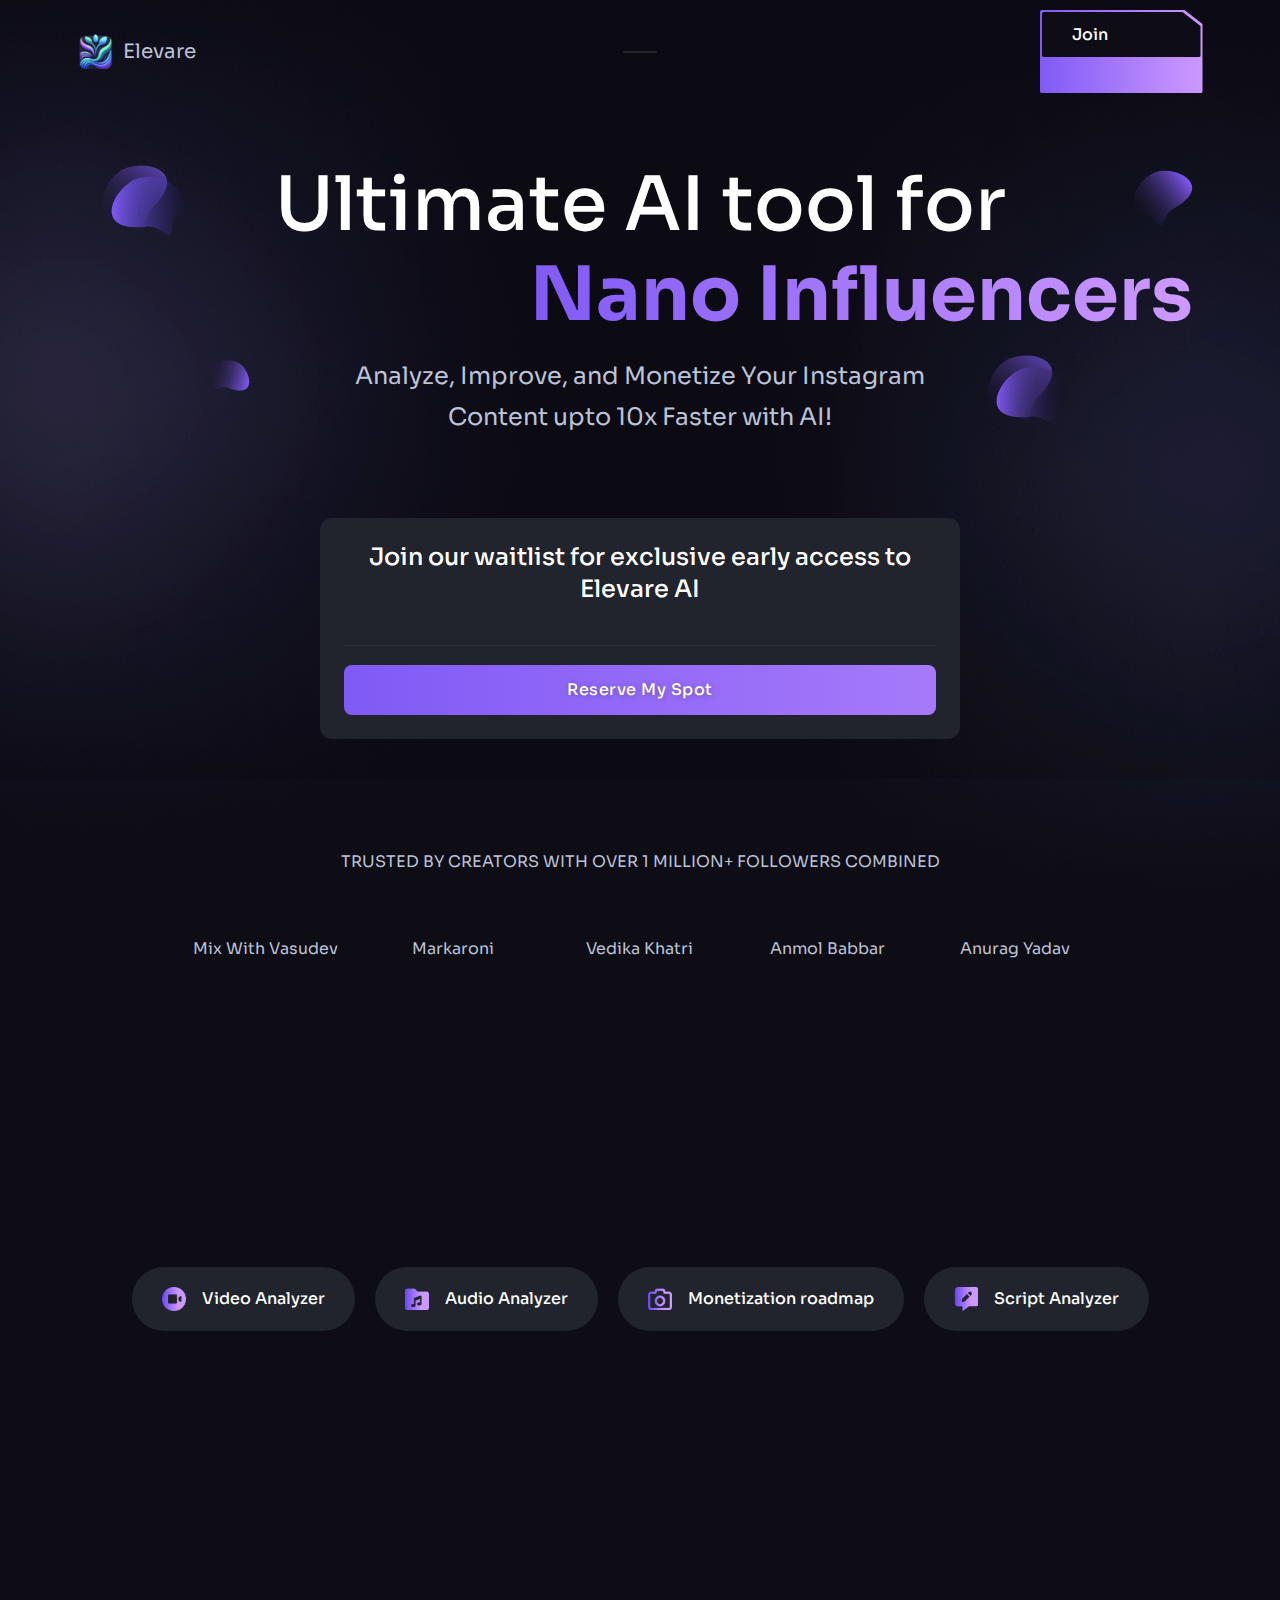
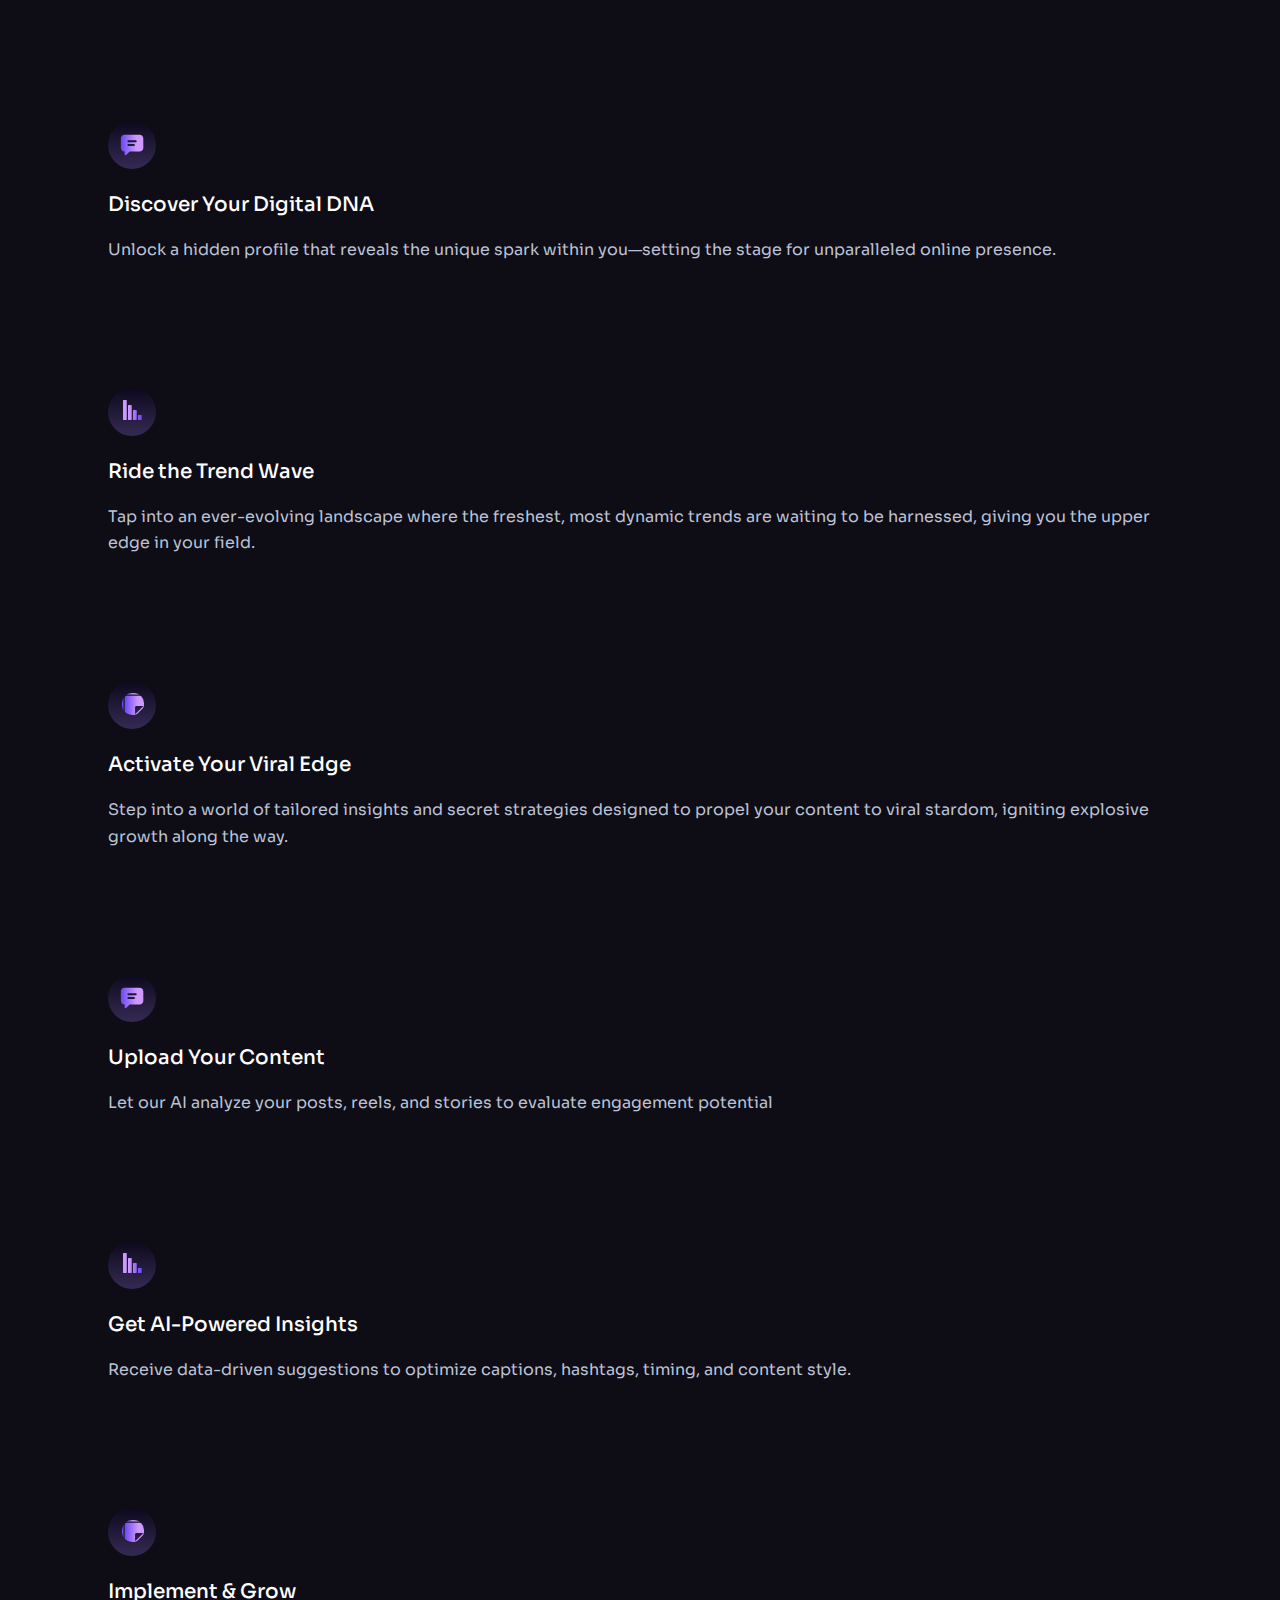
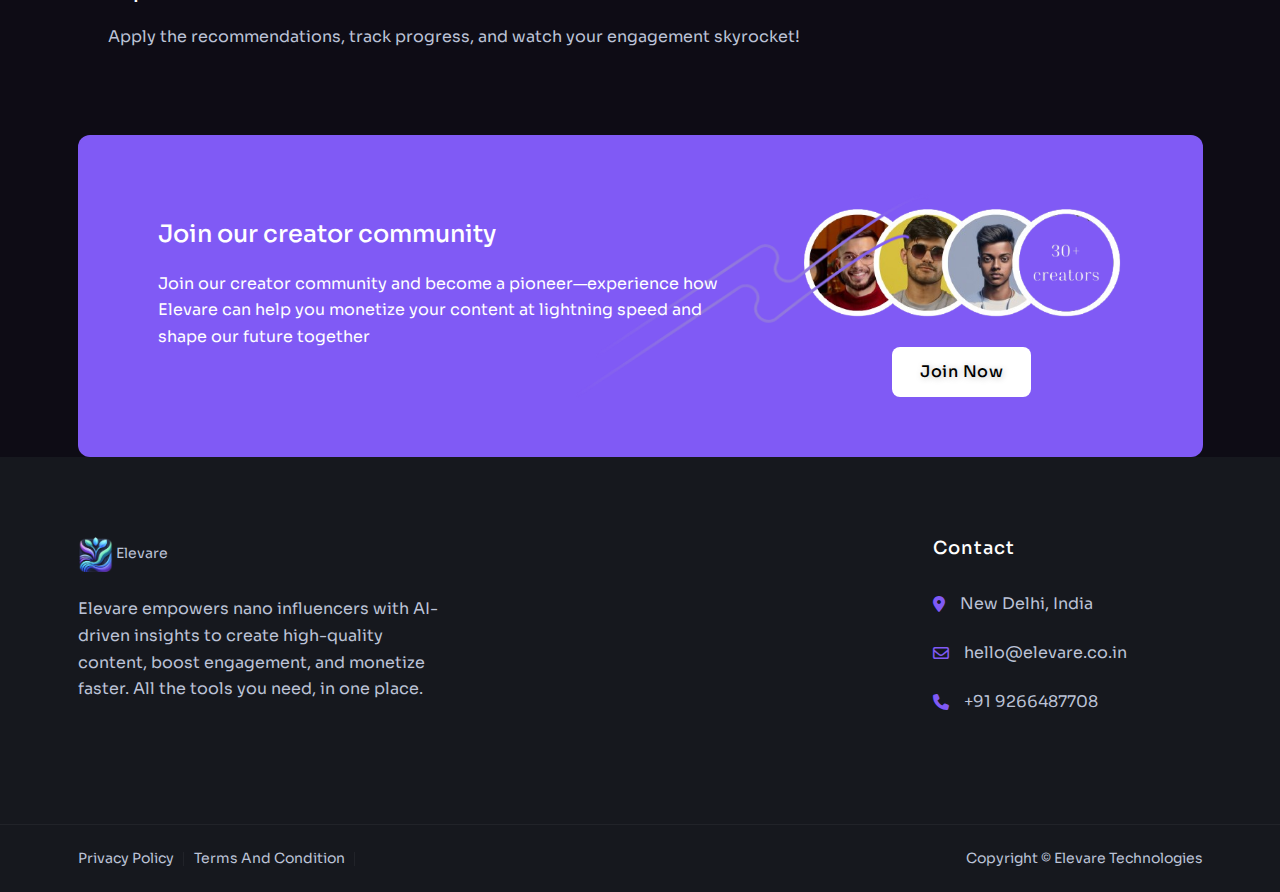
==== commit b105bb4d: "Update index.html" ====
--- a/index.html
+++ b/index.html
@@ -546,7 +546,7 @@
             </div>
         </div>
 
-        <!-- Imroz Preloader -->
+        <!-- Imroz Preloader 
         <div class="preloader">
             <div class='loader'>
                 <div class='circle'></div>
@@ -555,7 +555,7 @@
                 <div class='circle'></div>
                 <div class='circle'></div>
             </div>
-        </div>
+        </div>-->
 
         <!-- Start Slider Area  -->
         <div class="slider-area slider-style-1 variation-default slider-bg-image bg-banner1 slider-bg-shape" data-black-overlay="1">
@@ -1100,4 +1100,4 @@
 
 
 
-</html>+</html>
